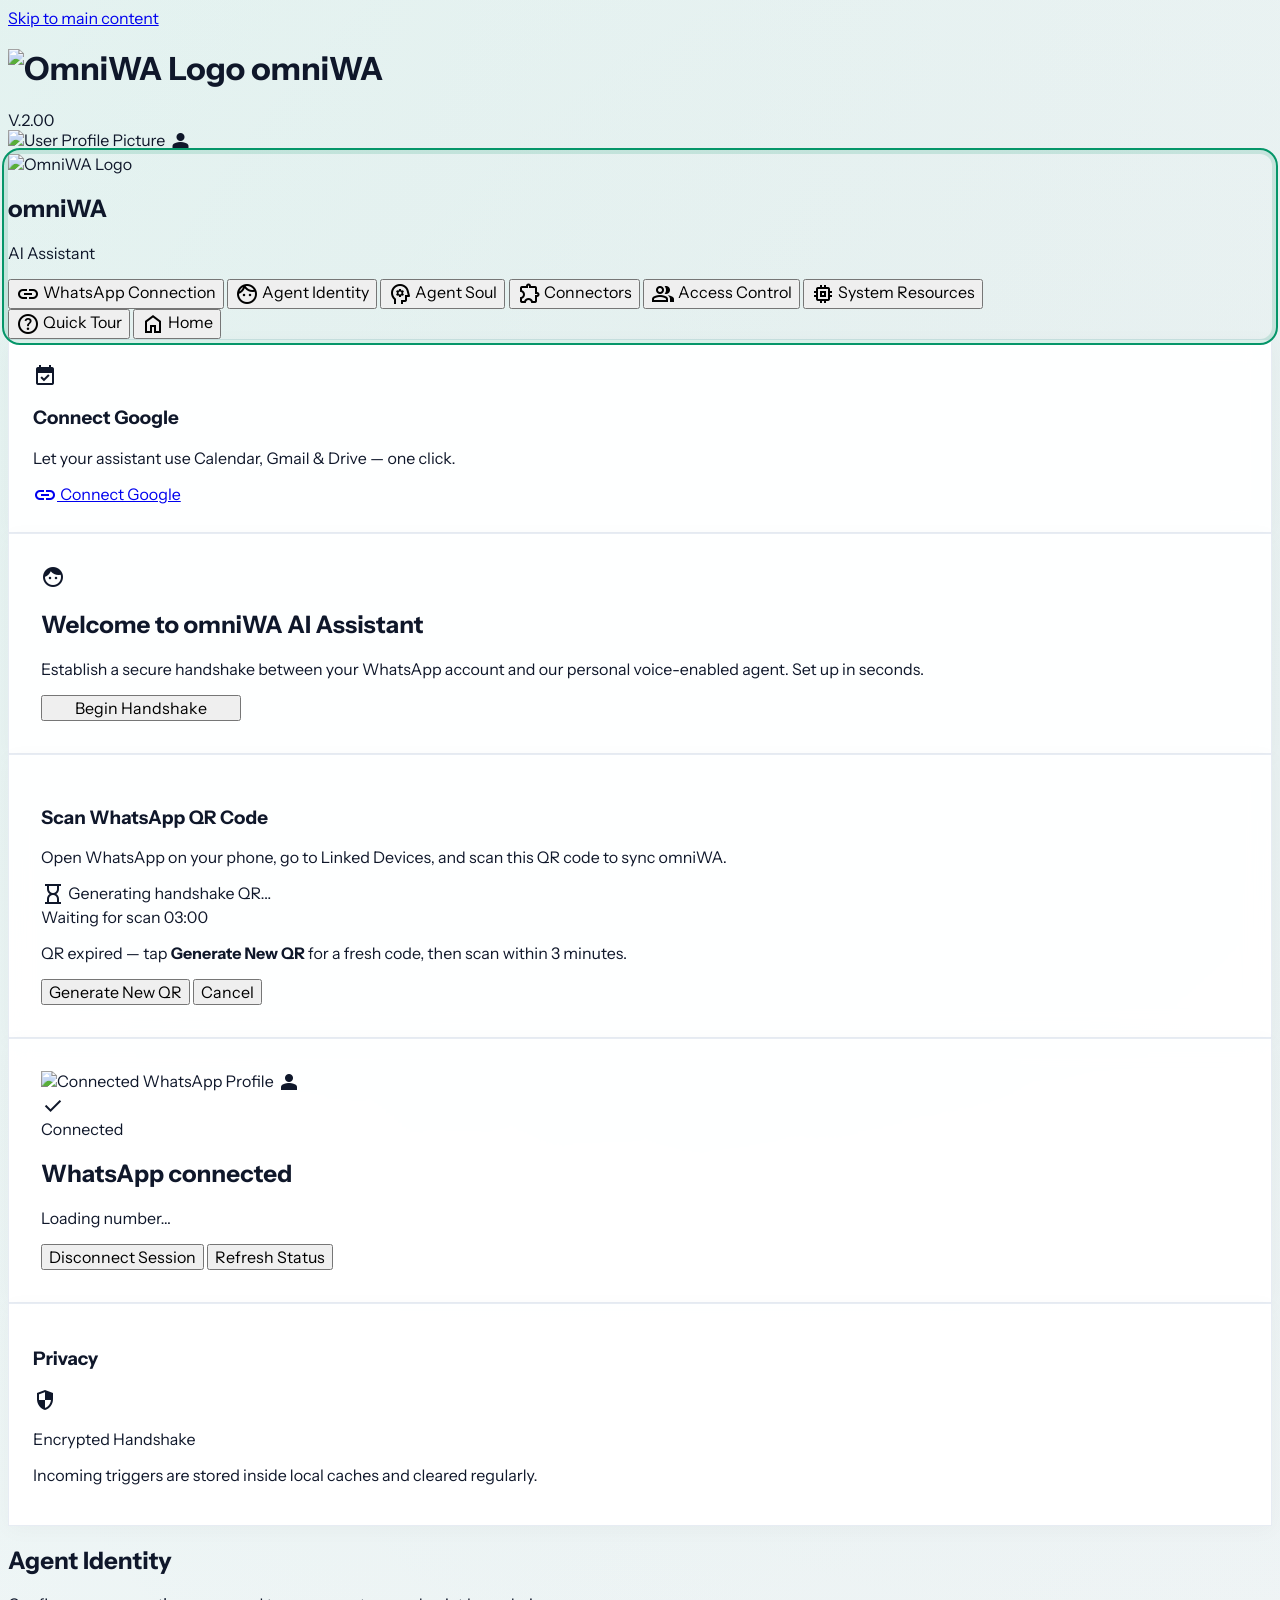
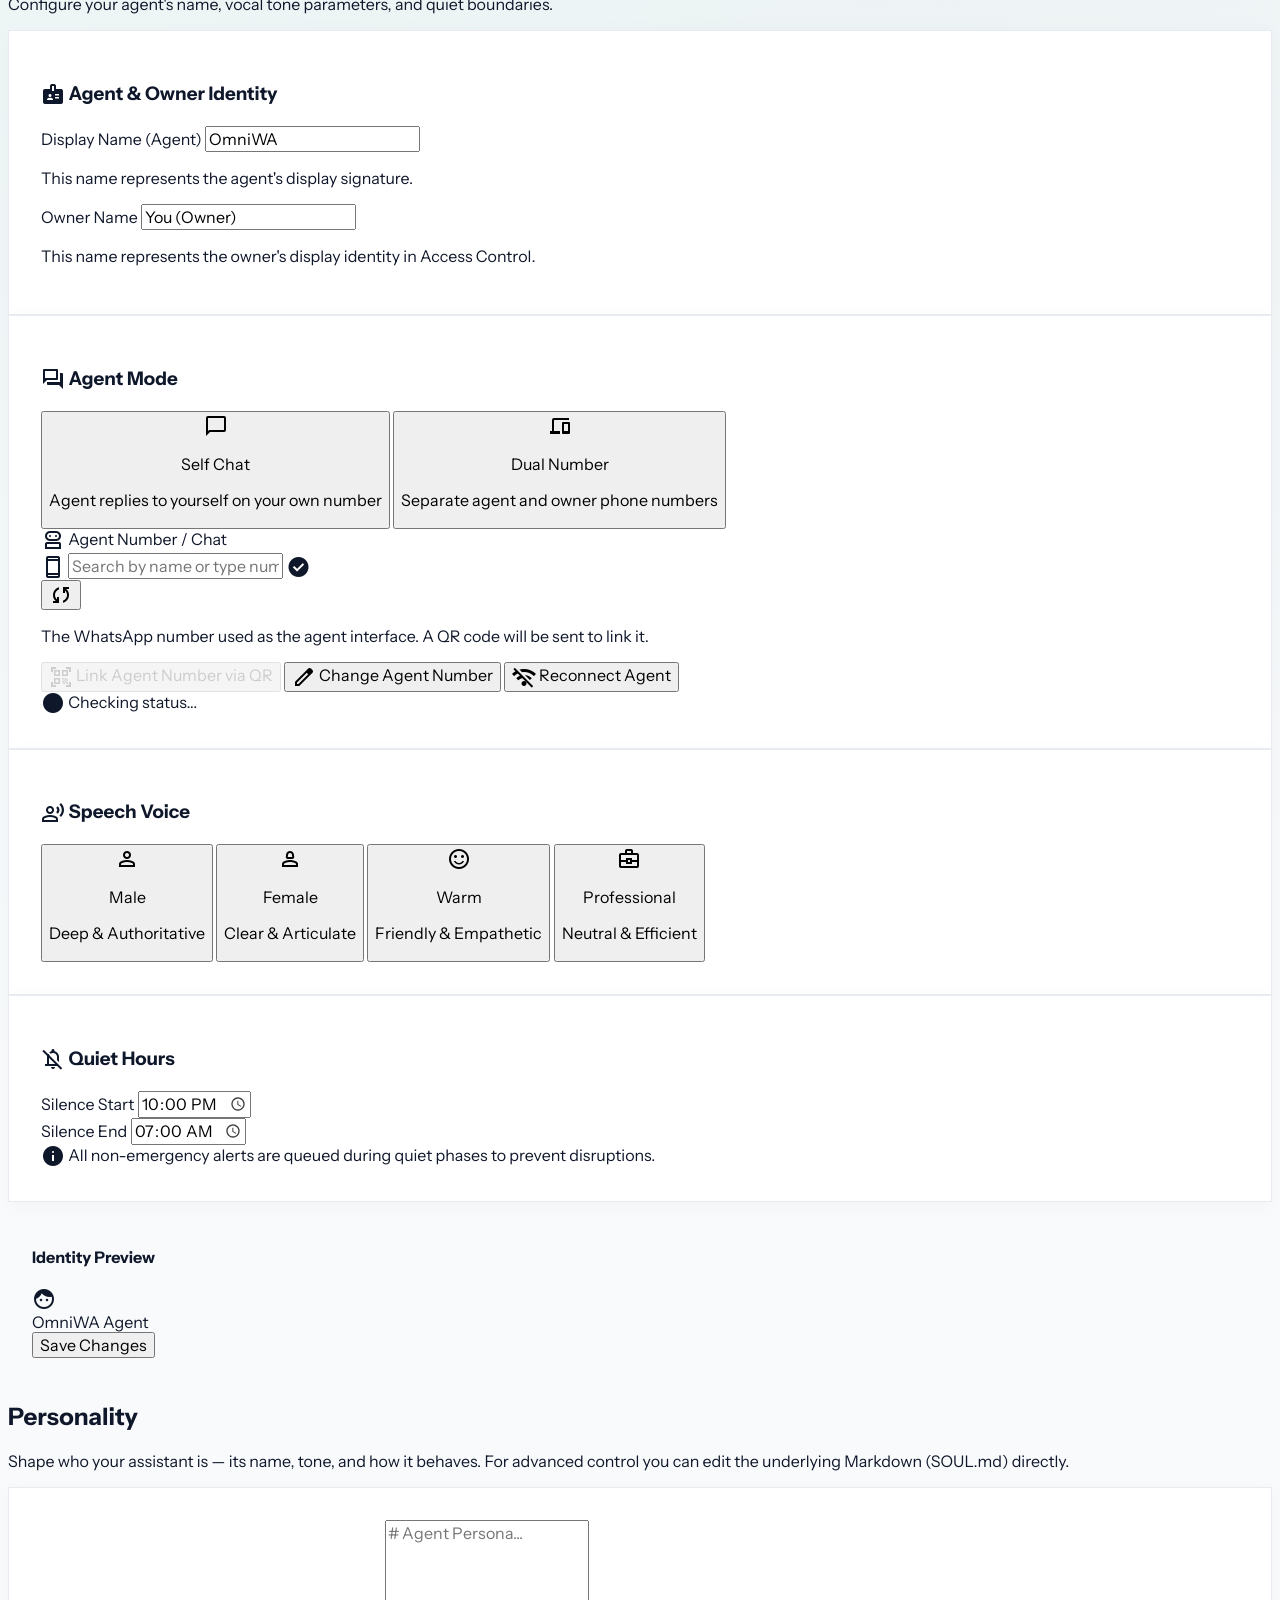
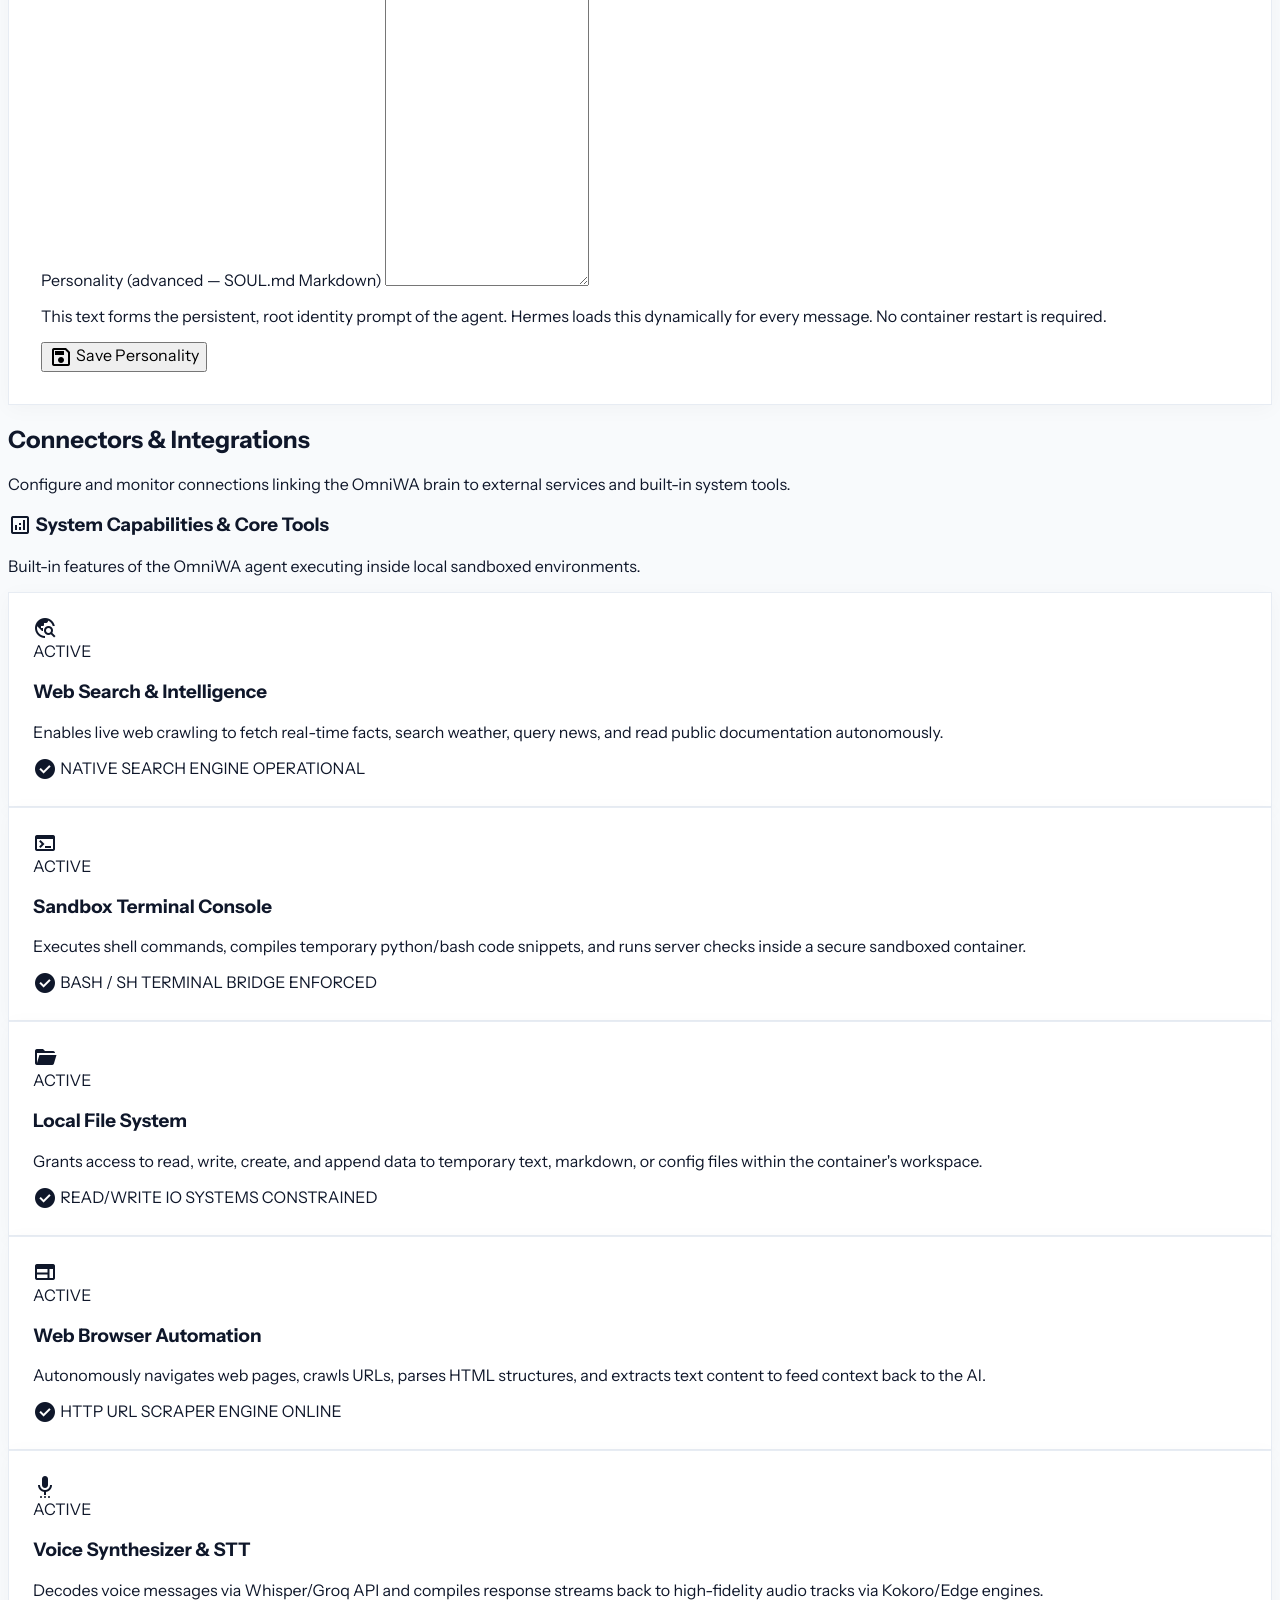
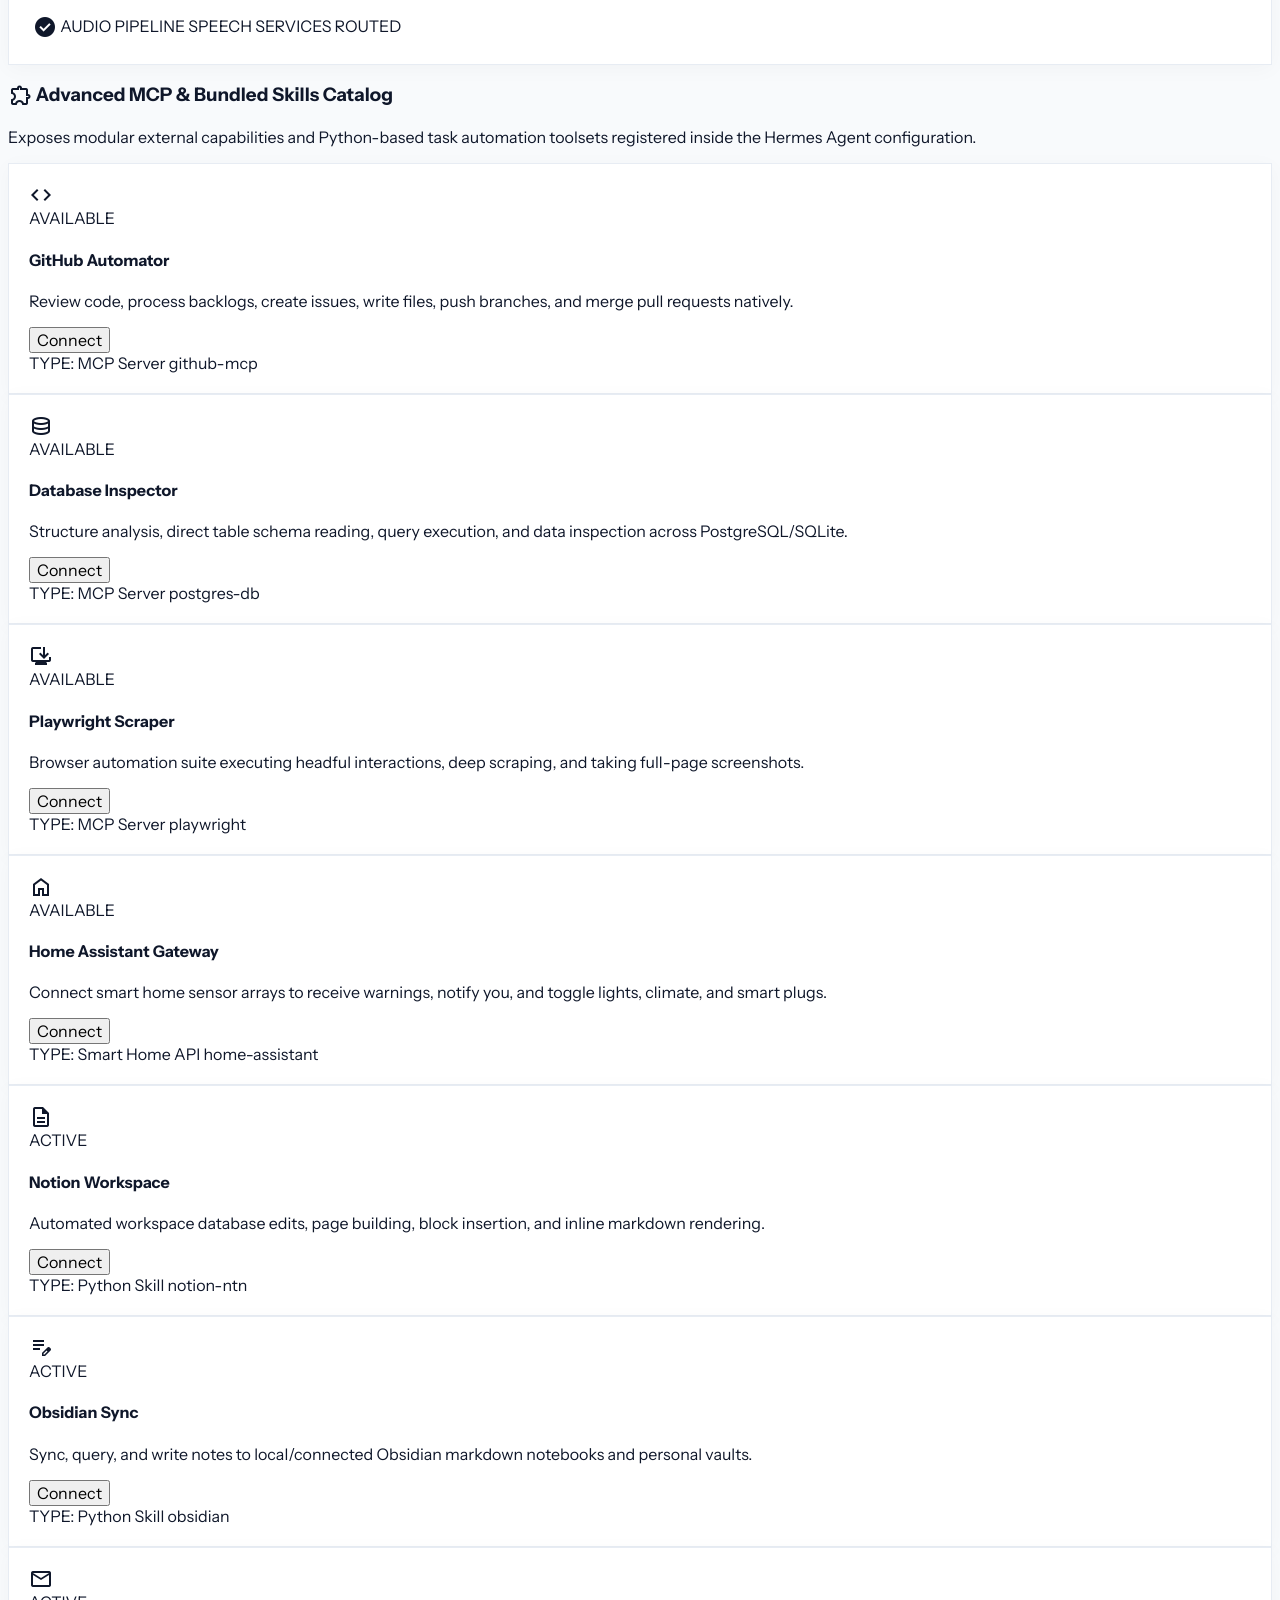
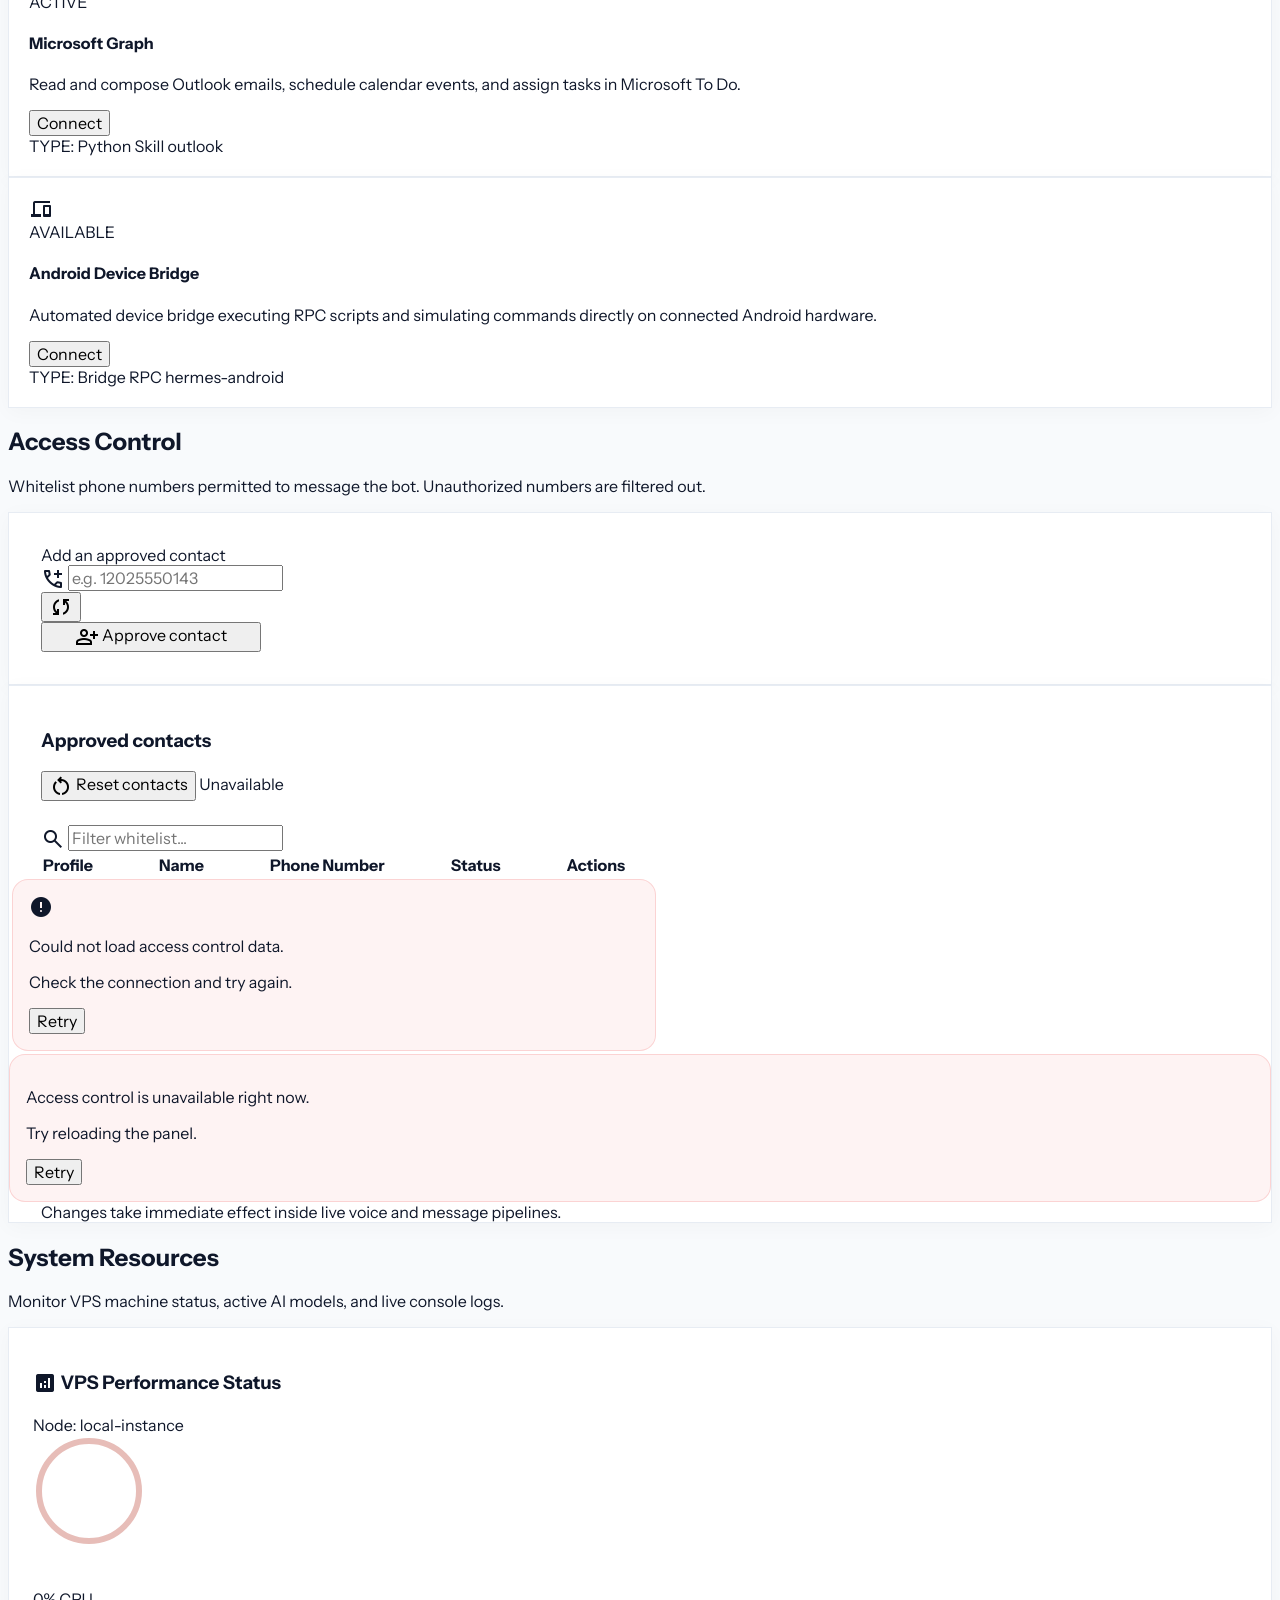
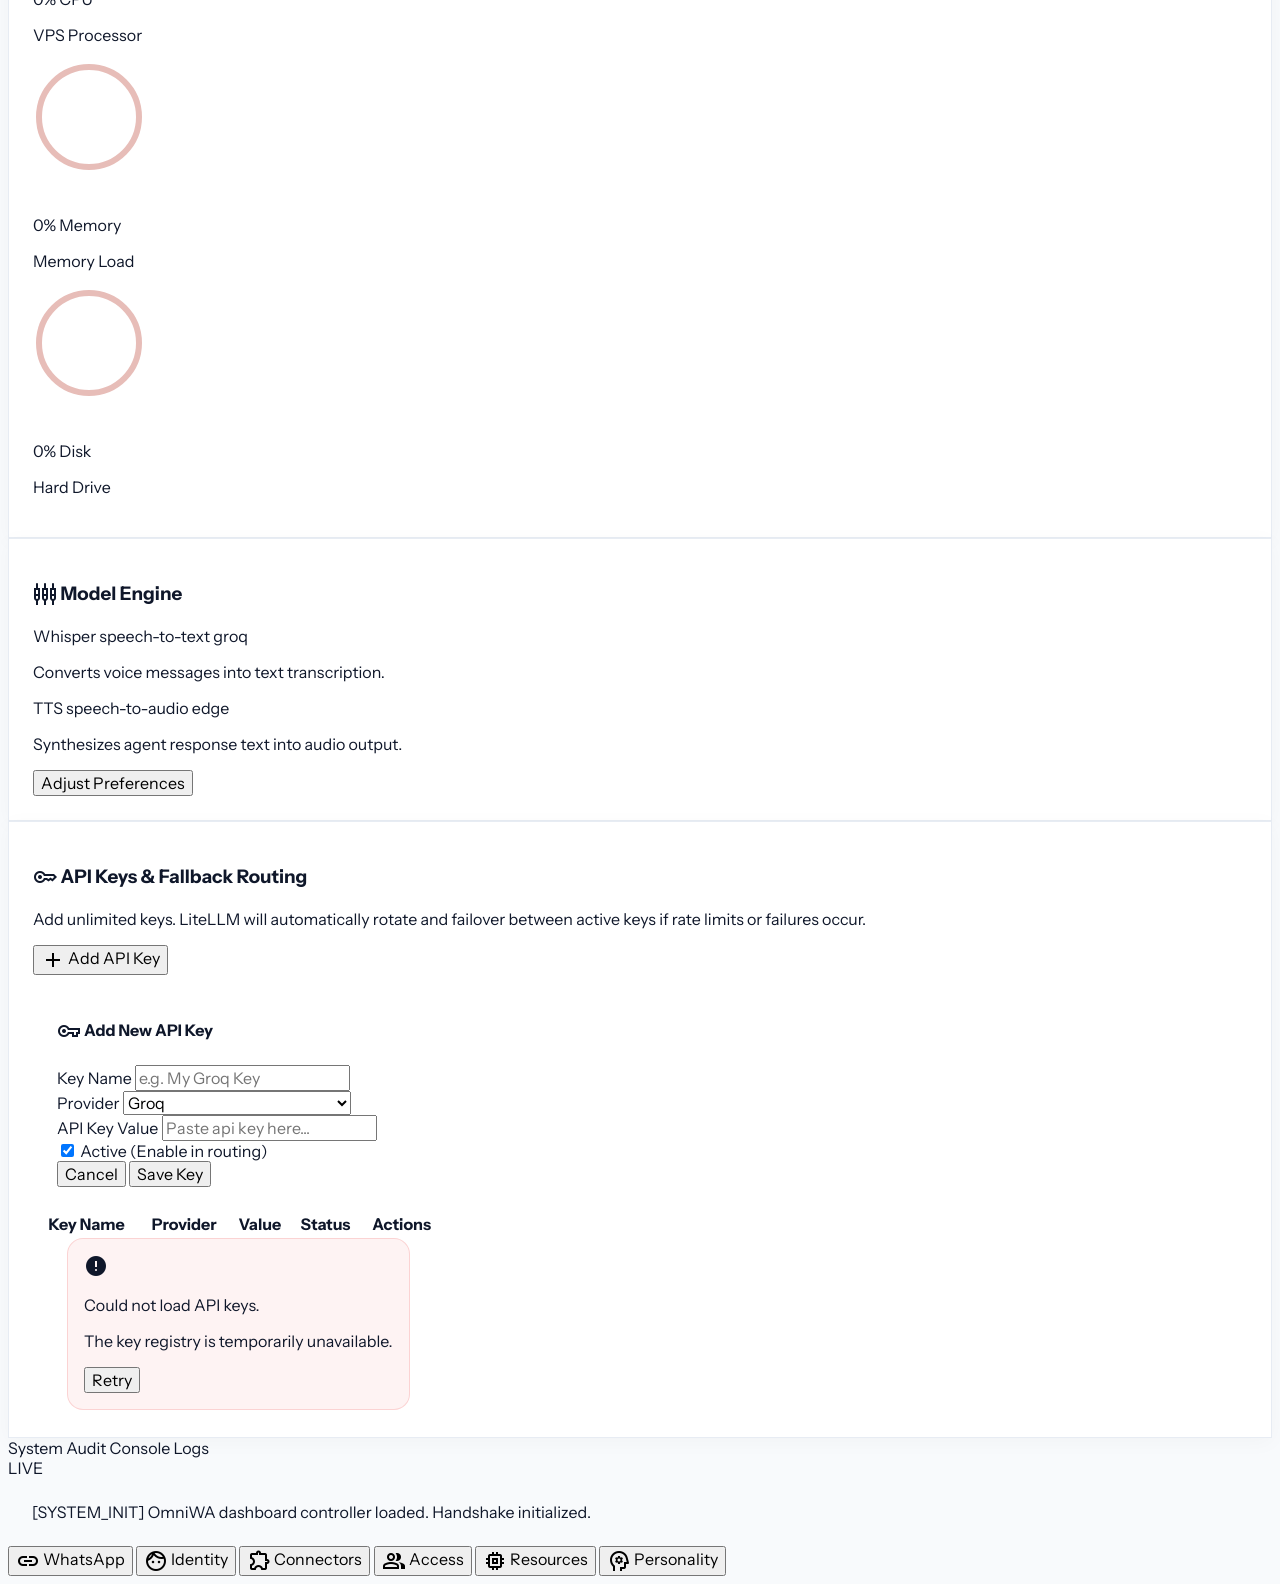
==== backend/app/templates/dashboard.html @ 70ea9aa8 "fix(ui): static-analysis CSS shim for Tailwind spacing utilities Tailwind CDN compiles utilities at " ====
<!DOCTYPE html>
<html class="light" lang="en">
<head>
    <meta charset="utf-8"/>
    <meta content="width=device-width, initial-scale=1.0" name="viewport"/>
    <title>OmniWA | Autonomous 24/7 AI Assistant on WhatsApp</title>
    <link rel="icon" type="image/svg+xml" href="/logo.svg?v=5"/>
    <meta name="description" content="OmniWA is the autonomous AI assistant for WhatsApp featuring voice transcription, image vision, and Google Calendar scheduling."/>
    <!-- Fonts -->
    <link href="https://fonts.googleapis.com/css2?family=Bricolage+Grotesque:opsz,wght@12..96,300;12..96,400;12..96,500;12..96,600;12..96,700&family=Instrument+Sans:wght@400;500;600;700&display=swap" rel="stylesheet"/>
    <!-- Icons -->
    <link href="https://fonts.googleapis.com/css2?family=Material+Symbols+Outlined:wght,FILL@100..700,0..1&display=swap" rel="stylesheet"/>
    <!-- Tailwind CSS -->
    <script src="https://cdn.tailwindcss.com?plugins=forms,container-queries"></script>
    <script id="tailwind-config">
        tailwind.config = {
            darkMode: "class",
            theme: {
                extend: {
                    "colors": {
                        "primary-container": "#ecfdf5",
                        "on-primary-container": "#047857",
                        "surface": "#ffffff",
                        "background": "#f8fafc",
                        "primary": "#059669",
                        "secondary": "#0f172a",
                        "surface-container-low": "#f8fafc",
                        "surface-bright": "#ffffff",
                        "outline-variant": "#e2e8f0",
                        "on-surface": "#0f172a",
                        "on-surface-variant": "#475569",
                        "surface-container-lowest": "#ffffff",
                        "surface-container-highest": "#cbd5e1",
                        "surface-container": "#f1f5f9",
                        "surface-container-high": "#e2e8f0",
                        "outline": "#94a3b8",
                        "error": "#ef4444",
                        "secondary-container": "#f0fdf4",
                        "on-secondary-container": "#166534",
                        "inverse-surface": "#0f172a",
                        "inverse-on-surface": "#f1f5f9"
                    },
                    "borderRadius": {
                        "DEFAULT": "0.25rem",
                        "lg": "0.5rem",
                        "xl": "0.75rem",
                        "full": "9999px"
                    },
                    "spacing": {
                        "unit": "8px",
                        "margin-mobile": "16px",
                        "gutter": "24px",
                        "container-max": "1280px",
                        "margin-desktop": "40px"
                    },
                    "fontFamily": {
                        "h2": ["Bricolage Grotesque", "sans-serif"],
                        "body-lg": ["Instrument Sans", "sans-serif"],
                        "h1-mobile": ["Bricolage Grotesque", "sans-serif"],
                        "label-sm": ["Instrument Sans", "sans-serif"],
                        "body-md": ["Instrument Sans", "sans-serif"],
                        "label-md": ["Instrument Sans", "sans-serif"],
                        "h3": ["Bricolage Grotesque", "sans-serif"],
                        "h1": ["Bricolage Grotesque", "sans-serif"]
                    },
                    "fontSize": {
                        "h2": ["32px", {"lineHeight": "1.2", "fontWeight": "600"}],
                        "body-lg": ["18px", {"lineHeight": "1.6", "fontWeight": "400"}],
                        "h1-mobile": ["32px", {"lineHeight": "1.2", "letterSpacing": "-0.02em", "fontWeight": "700"}],
                        "label-sm": ["12px", {"lineHeight": "1.2", "fontWeight": "600"}],
                        "body-md": ["16px", {"lineHeight": "1.5", "fontWeight": "400"}],
                        "label-md": ["14px", {"lineHeight": "1.4", "letterSpacing": "0.01em", "fontWeight": "500"}],
                        "h3": ["24px", {"lineHeight": "1.3", "fontWeight": "600"}],
                        "h1": ["48px", {"lineHeight": "1.1", "letterSpacing": "-0.02em", "fontWeight": "700"}]
                    },
                    "animation": {
                        "fade-in-up": "fadeInUp 0.6s ease-out forwards",
                        "shimmer": "shimmer 2s infinite linear",
                        "pulse-soft": "pulseSoft 2s infinite ease-in-out"
                    },
                    "keyframes": {
                        "fadeInUp": {
                            "0%": { opacity: "0", transform: "translateY(20px)" },
                            "100%": { opacity: "1", transform: "translateY(0)" }
                        },
                        "shimmer": {
                            "0%": { backgroundPosition: "-200px 0" },
                            "100%": { backgroundPosition: "200px 0" }
                        },
                        "pulseSoft": {
                            "0%, 100%": { transform: "scale(1)", boxShadow: "0 0 0 0 rgba(5, 150, 105, 0)" },
                            "50%": { transform: "scale(1.02)", boxShadow: "0 0 20px 0 rgba(5, 150, 105, 0.2)" }
                        }
                    }
                }
            }
        }
    </script>
    <style>
        :root {
            color-scheme: light;
        }
        html {
            scroll-behavior: smooth;
        }
        body {
            background:
                radial-gradient(circle at top left, rgba(16, 185, 129, 0.08), transparent 28%),
                radial-gradient(circle at 85% 8%, rgba(15, 23, 42, 0.04), transparent 22%),
                #f8fafc;
            font-family: 'Instrument Sans', sans-serif;
            color: #0f172a;
            overflow-x: hidden;
            text-rendering: geometricPrecision;
        }
        .glass-panel {
            background: rgba(255, 255, 255, 0.96);
            backdrop-filter: blur(12px);
            border: 1px solid rgba(226, 232, 240, 0.8);
            box-shadow: 0 4px 20px rgba(15, 23, 42, 0.03);
            transition: all 0.3s cubic-bezier(0.4, 0, 0.2, 1);
        }
        button,
        input,
        select,
        textarea {
            font: inherit;
        }
        button:focus-visible,
        input:focus-visible,
        select:focus-visible,
        textarea:focus-visible,
        a:focus-visible {
            outline: 3px solid rgba(16, 185, 129, 0.35);
            outline-offset: 2px;
        }
        button:disabled {
            cursor: not-allowed;
            opacity: 0.6;
        }
        .state-message {
            border: 1px solid rgba(148, 163, 184, 0.2);
            background: rgba(255, 255, 255, 0.95);
            border-radius: 16px;
            padding: 1rem;
        }
        .state-message[data-tone="danger"] {
            border-color: rgba(239, 68, 68, 0.18);
            background: rgba(254, 242, 242, 0.92);
        }
        .state-message[data-tone="accent"] {
            border-color: rgba(16, 185, 129, 0.2);
            background: rgba(236, 253, 245, 0.9);
        }
        .material-symbols-outlined {
            font-variation-settings: 'FILL' 0, 'wght' 400, 'GRAD' 0, 'opsz' 24;
            vertical-align: middle;
        }
        .voice-card-active, .mode-card-active {
            border-color: #059669;
            background-color: #ecfdf5;
        }
        input[type="time"]::-webkit-calendar-picker-indicator {
            filter: grayscale(1) contrast(0.5);
            cursor: pointer;
        }
        .shimmer-bg {
            background: linear-gradient(90deg, rgba(255,255,255,0.1) 25%, rgba(255,255,255,0.2) 50%, rgba(255,255,255,0.1) 75%);
            background-size: 400px 100%;
            animation: shimmer 2s infinite linear;
        }
        .gauge-ring {
            transition: stroke-dashoffset 0.8s ease-out;
        }
        /* Spotlight helper styles */
        .spotlight-active {
            position: relative;
            z-index: 9999 !important;
            /* Clean glowing ring - NO box-shadow overlay so content stays readable */
            outline: 2.5px solid #059669 !important;
            outline-offset: 4px;
            box-shadow: 0 0 0 5px rgba(5, 150, 105, 0.15) !important;
            border-radius: 12px;
        }
        .stagger-1 { animation-delay: 0.05s; }
        .stagger-2 { animation-delay: 0.1s; }
        .stagger-3 { animation-delay: 0.15s; }
        .stagger-4 { animation-delay: 0.2s; }
        .stagger-5 { animation-delay: 0.25s; }

        /* Autocomplete suggestions dropdown styles */
        #contact-suggestions {
            position: absolute;
            top: 102%;
            left: 0;
            right: 0;
            z-index: 1000;
            max-height: 260px;
            overflow-y: auto;
            background: rgba(255, 255, 255, 0.98);
            backdrop-filter: blur(16px);
            border-radius: 12px;
            box-shadow: 0 10px 25px -5px rgba(0, 0, 0, 0.1), 0 8px 10px -6px rgba(0, 0, 0, 0.05);
            padding: 6px;
        }
        /* Agent phone suggestion box — same style, different ID */
        #agent-phone-suggestions {
            position: absolute;
            top: 102%;
            left: 0;
            right: 0;
            z-index: 1100;
            max-height: 260px;
            overflow-y: auto;
            background: rgba(255, 255, 255, 0.98);
            backdrop-filter: blur(16px);
            border-radius: 12px;
            box-shadow: 0 10px 25px -5px rgba(0, 0, 0, 0.12), 0 8px 10px -6px rgba(0, 0, 0, 0.06);
            padding: 6px;
        }
        /* QR Modal */
        #agent-qr-modal {
            display: none;
            position: fixed;
            inset: 0;
            z-index: 9000;
            background: rgba(0,0,0,0.55);
            backdrop-filter: blur(6px);
            align-items: center;
            justify-content: center;
        }
        #agent-qr-modal.active { display: flex; }
        #agent-qr-modal .qr-card {
            background: white;
            border-radius: 20px;
            padding: 32px;
            max-width: 440px;
            width: 100%;
            text-align: center;
            box-shadow: 0 10px 25px -5px rgba(0,0,0,0.18);
            animation: scaleIn 0.25s cubic-bezier(0.165, 0.84, 0.44, 1);
        }
        @keyframes scaleIn {
            from { transform: scale(0.85); opacity: 0; }
            to   { transform: scale(1); opacity: 1; }
        }
        .suggestion-item {
            padding: 10px 14px;
            cursor: pointer;
            display: flex;
            align-items: center;
            gap: 12px;
            border-radius: 8px;
            transition: all 0.2s cubic-bezier(0.4, 0, 0.2, 1);
        }
        .suggestion-item:hover {
            background-color: #e7fceb;
            transform: translateX(4px);
        }
        
        /* Custom Toast Notification styling */
        #toast-container {
            position: fixed;
            top: 1.5rem;
            right: 1.5rem;
            z-index: 99999;
            display: flex;
            flex-direction: column;
            gap: 0.75rem;
            pointer-events: none;
        }
        .toast-notification {
            pointer-events: auto;
            min-width: 320px;
            max-width: 450px;
            background: rgba(255, 255, 255, 0.95);
            backdrop-filter: blur(12px);
            border: 1.5px solid rgba(5, 150, 105, 0.3);
            box-shadow: 0 10px 25px -5px rgba(0, 0, 0, 0.08), 0 8px 10px -6px rgba(0, 0, 0, 0.05);
            border-radius: 1rem;
            padding: 1rem;
            display: flex;
            align-items: flex-start;
            gap: 0.75rem;
            transform: translateX(120%);
            opacity: 0;
            transition: all 0.4s cubic-bezier(0.16, 1, 0.3, 1);
        }
        .toast-notification.show {
            transform: translateX(0);
            opacity: 1;
        }
        .toast-notification.success {
            border-left: 3px solid rgba(5, 150, 105, 0.45);
        }
        .toast-notification.error {
            border-left: 3px solid rgba(185, 26, 26, 0.45);
        }
        @media (max-width: 767px) {
            #toast-container {
                left: 1rem;
                right: 1rem;
                top: auto;
                bottom: 5rem;
            }
            .toast-notification {
                min-width: 0;
                max-width: none;
                width: 100%;
            }
            #tutorial-card {
                width: calc(100vw - 1.5rem);
                max-width: none;
            }
        }
        @media (prefers-reduced-motion: reduce) {
            * {
                scroll-behavior: auto !important;
                animation-duration: 0.01ms !important;
                animation-iteration-count: 1 !important;
                transition-duration: 0.01ms !important;
            }
        }
        /* Custom scrollbar for scrollable nav */
        .scrollbar-thin::-webkit-scrollbar {
            width: 4px;
        }
        .scrollbar-thin::-webkit-scrollbar-track {
            background: transparent;
        }
        .scrollbar-thin::-webkit-scrollbar-thumb {
            background: rgba(15, 23, 42, 0.08);
            border-radius: 9999px;
        }
        .scrollbar-thin::-webkit-scrollbar-thumb:hover {
            background: rgba(15, 23, 42, 0.16);
        }
    </style>
    <!-- Static-analysis shim: Tailwind CDN compiles at runtime, so static
         tools (impeccable detector) can't see utility padding. Declare the
        spacing utilities actually used by glass-panels/cards here. -->
    <style>
        .p-5 { padding: 1.25rem; }
        .p-6 { padding: 1.5rem; }
        .p-8 { padding: 2rem; }
        .px-8 { padding-left: 2rem; padding-right: 2rem; }
        .py-6 { padding-top: 1.5rem; padding-bottom: 1.5rem; }
    </style>
</head>
<body class="min-h-screen text-on-surface">
<a href="#main-content" class="sr-only focus:not-sr-only focus:absolute focus:z-[10000] focus:top-4 focus:left-4 focus:px-4 focus:py-2 focus:rounded-full focus:bg-white focus:text-on-surface focus:shadow-lg">Skip to main content</a>

<!-- Onboarding Walkthrough Tutorial Overlay -->
<!-- Single semi-transparent overlay - no blur so the spotlighted element stays readable -->
<div id="tutorial-overlay" class="fixed inset-0 z-[9990] hidden" style="background: rgba(0,0,0,0.45); transition: opacity 0.3s;"></div>

<!-- Tutorial card: absolute positioned with a dynamic pointer arrow pointing to the highlighted target -->
<div id="tutorial-card" class="absolute bg-white rounded-2xl shadow-2xl z-[9999] hidden w-full max-w-md transition-all duration-300 border border-emerald-500/20">
    <!-- Emerald gradient top accent bar -->
    <div class="h-1.5 w-full rounded-t-2xl bg-gradient-to-r from-emerald-500 to-teal-600"></div>
    <!-- Pointer Arrow -->
    <div id="tutorial-arrow" class="absolute w-4 h-4 bg-white rotate-45 border-t border-l border-emerald-500/20" style="display: none;"></div>
    <div class="p-5 relative z-10">
        <!-- Header row: step counter + title + close -->
        <div class="flex justify-between items-center mb-1">
            <span class="text-[10px] font-bold uppercase tracking-widest text-on-surface-variant/50" id="tutorial-step-counter">Step 1 of 10</span>
            <button onclick="skipTutorial()" class="p-1 rounded-lg hover:bg-emerald-50 transition-colors group" title="Skip tour">
                <span class="material-symbols-outlined text-base text-on-surface-variant/40 group-hover:text-primary">close</span>
            </button>
        </div>
        <h4 class="font-bold text-base mb-2 text-primary" id="tutorial-title">Step Title</h4>
        <div class="flex items-start gap-3 mb-4">
            <p class="font-body-md text-on-surface-variant text-sm leading-relaxed" id="tutorial-text">Explanation copy goes here.</p>
        </div>
        <!-- Progress dots + nav buttons -->
        <div class="flex justify-between items-center">
            <div class="flex gap-1.5" id="tutorial-dots"></div>
            <div class="flex gap-2">
                <button id="tutorial-prev-btn" onclick="prevTutorialStep()" class="px-3 py-1.5 border border-outline text-on-surface hover:bg-surface-container rounded-lg font-semibold text-xs transition-all">Back</button>
                <button id="tutorial-next-btn" onclick="nextTutorialStep()" class="px-4 py-1.5 text-white bg-primary rounded-lg font-semibold text-xs transition-all hover:brightness-110 active:scale-95">Next</button>
            </div>
        </div>
    </div>
</div>

<!-- Header for Mobile / Top Navigation -->
<header class="w-full h-16 fixed top-0 z-40 bg-surface/80 backdrop-blur-md border-b border-outline-variant/30 flex justify-between items-center px-margin-mobile md:px-margin-desktop md:pl-72">
    <div class="flex items-center gap-4">
        <!-- Logo / Name -->
        <h1 class="font-h3 text-h3 font-bold text-primary tracking-tight flex items-center gap-2.5 cursor-pointer" onclick="window.location.reload()" role="button" tabindex="0" aria-label="omniWA home — reload dashboard">
            <img src="/logo.svg?v=5" alt="OmniWA Logo" class="w-8 h-8 object-contain" />
            <span>omniWA</span>
        </h1>
        <div class="h-6 w-[1px] bg-outline-variant/30 hidden md:block"></div>
        <span class="hidden md:inline font-label-sm text-secondary bg-secondary/5 border border-secondary/25 px-2 py-0.5 rounded-full text-[11px] font-bold">V.2.00</span>
    </div>
    <div class="flex items-center gap-4">
        <div class="w-8 h-8 rounded-full border border-outline-variant overflow-hidden bg-surface-container-high flex items-center justify-center">
            <img id="header-profile-pic" alt="User Profile Picture" class="w-full h-full object-cover hidden" src=""/>
            <span id="header-profile-pic-placeholder" class="material-symbols-outlined text-secondary text-lg" style="font-variation-settings: 'FILL' 1;">person</span>
        </div>
    </div>
</header>

<!-- Desktop Sidebar Navigation -->
<aside id="tutorial-step-sidebar" class="hidden md:flex h-screen w-64 fixed left-0 top-0 bg-white/95 backdrop-blur-xl border-r border-outline-variant/30 shadow-lg shadow-black/5 flex-col p-4 space-y-4 z-40">
    <div class="flex items-center gap-3 px-2 py-4 mb-4">
        <div class="w-10 h-10 rounded-xl bg-primary/10 border border-primary/20 flex items-center justify-center p-1.5 shadow-sm">
            <img src="/logo.svg?v=5" alt="OmniWA Logo" class="w-full h-full object-contain drop-shadow-sm" />
        </div>
        <div>
            <h2 class="font-h2 text-label-md font-bold text-primary leading-tight">omniWA</h2>
            <p class="text-[10px] text-on-surface-variant font-bold uppercase tracking-wider">AI Assistant</p>
        </div>
    </div>
    <nav class="flex-grow space-y-1 overflow-y-auto pr-1 scrollbar-thin" role="tablist" aria-label="Dashboard sections">
        <button id="side-btn-whatsapp" onclick="showTab('whatsapp')" class="flex items-center gap-3 w-full px-4 py-3 text-secondary hover:bg-surface-container-high/50 hover:text-primary transition-all duration-300 rounded-lg text-left font-label-md text-label-md select-none outline-none">
            <span class="material-symbols-outlined">link</span>
            <span>WhatsApp Connection</span>
        </button>
        <button id="side-btn-identity" onclick="showTab('identity')" class="flex items-center gap-3 w-full px-4 py-3 text-secondary hover:bg-surface-container-high/50 hover:text-primary transition-all duration-300 rounded-lg text-left font-label-md text-label-md select-none outline-none">
            <span class="material-symbols-outlined">face</span>
            <span>Agent Identity</span>
        </button>
        <button id="side-btn-soul" onclick="showTab('soul')" class="flex items-center gap-3 w-full px-4 py-3 text-secondary hover:bg-surface-container-high/50 hover:text-primary transition-all duration-300 rounded-lg text-left font-label-md text-label-md select-none outline-none">
            <span class="material-symbols-outlined">psychology</span>
            <span>Agent Soul</span>
        </button>
        <button id="side-btn-connectors" onclick="showTab('connectors')" class="flex items-center gap-3 w-full px-4 py-3 text-secondary hover:bg-surface-container-high/50 hover:text-primary transition-all duration-300 rounded-lg text-left font-label-md text-label-md select-none outline-none">
            <span class="material-symbols-outlined">extension</span>
            <span>Connectors</span>
        </button>
        <button id="side-btn-acl" onclick="showTab('acl')" class="flex items-center gap-3 w-full px-4 py-3 text-secondary hover:bg-surface-container-high/50 hover:text-primary transition-all duration-300 rounded-lg text-left font-label-md text-label-md select-none outline-none">
            <span class="material-symbols-outlined">group</span>
            <span>Access Control</span>
        </button>
        <button id="side-btn-resources" onclick="showTab('resources')" class="flex items-center gap-3 w-full px-4 py-3 text-secondary hover:bg-surface-container-high/50 hover:text-primary transition-all duration-300 rounded-lg text-left font-label-md text-label-md select-none outline-none">
            <span class="material-symbols-outlined">memory</span>
            <span>System Resources</span>
        </button>
    </nav>
    <div class="border-t border-outline-variant/30 pt-4 space-y-1">
        <button onclick="startTutorial()" class="flex items-center gap-3 w-full px-4 py-3 text-secondary hover:bg-surface-container-high/50 hover:text-primary transition-all duration-300 rounded-lg text-left font-label-md text-label-md select-none outline-none">
            <span class="material-symbols-outlined">help</span>
            <span>Quick Tour</span>
        </button>
        <button onclick="window.location.href='/dashboard'" class="flex items-center gap-3 w-full px-4 py-3 text-secondary hover:bg-surface-container-high/50 hover:text-primary transition-all duration-300 rounded-lg text-left font-label-md text-label-md select-none outline-none">
            <span class="material-symbols-outlined">home</span>
            <span>Home</span>
        </button>
    </div>
</aside>

<!-- Main Canvas -->
<main id="main-content" class="md:pl-64 pt-16 pb-20 md:pb-0 min-h-screen flex flex-col" tabindex="-1">
    <div class="max-w-container-max w-full mx-auto px-margin-mobile md:px-margin-desktop py-gutter flex-grow space-y-gutter">

        <!-- ==================== CONNECT GOOGLE CARD (one-click OAuth) ==================== -->
        <div id="google-connection-card" class="glass-panel p-6 rounded-xl animate-fade-in-up">
            <div class="flex items-center justify-between gap-4 flex-wrap">
                <div class="flex items-center gap-4">
                    <div class="w-12 h-12 bg-primary/10 rounded-full flex items-center justify-center text-primary">
                        <span class="material-symbols-outlined text-2xl" style="font-variation-settings: 'FILL' 1;">event_available</span>
                    </div>
                    <div>
                        <h3 class="font-bold text-on-surface">Connect Google</h3>
                        <p class="text-sm text-on-surface-variant">Let your assistant use Calendar, Gmail &amp; Drive — one click.</p>
                    </div>
                </div>
                <div class="flex items-center gap-3">
                    <span id="google-status-chip" class="hidden text-xs font-bold px-2.5 py-1 rounded"></span>
                    <a href="/oauth/authorize"
                       id="btn-connect-google"
                       class="flex items-center gap-2 px-5 py-2.5 bg-primary text-white rounded-lg font-bold text-sm shadow hover:brightness-110 active:scale-95 transition-all select-none outline-none">
                        <span class="material-symbols-outlined text-base">link</span>
                        Connect Google
                    </a>
                </div>
            </div>
        </div>

        <!-- ==================== TAB: WHATSAPP CONNECTION ==================== -->
        <div id="tab-whatsapp" class="tab-content hidden space-y-gutter animate-fade-in-up">
            
            <!-- Welcome Splash Slide (If Not Connected) -->
            <div id="wa-unconnected-panel" class="space-y-gutter">
                <div class="glass-panel p-8 md:p-12 text-center rounded-xl space-y-6 max-w-2xl mx-auto mt-8">
                    <div class="w-16 h-16 bg-primary/10 rounded-full flex items-center justify-center text-primary mx-auto">
                        <span class="material-symbols-outlined text-4xl" style="font-variation-settings: 'FILL' 1;">face</span>
                    </div>
                    <div class="space-y-2">
                        <h2 class="font-h2 text-h2 text-on-surface">Welcome to omniWA AI Assistant</h2>
                        <p class="font-body-lg text-on-surface-variant leading-relaxed max-w-lg mx-auto">
                            Establish a secure handshake between your WhatsApp account and our personal voice-enabled agent. Set up in seconds.
                        </p>
                    </div>
                    <!-- Slide Transition Trigger -->
                    <button onclick="transitionToQRSlide()" class="px-8 py-3.5 bg-primary text-white rounded-lg font-bold text-label-md shadow-md shadow-primary/20 hover:brightness-110 active:scale-95 transition-all">
                        Begin Handshake
                    </button>
                </div>
            </div>

            <!-- Live QR Loading Slide (Initially Hidden) -->
            <div id="wa-qr-slide" class="hidden space-y-gutter max-w-2xl mx-auto mt-8">
                <div class="glass-panel p-8 rounded-xl text-center flex flex-col items-center gap-6 relative">
                    <h3 class="font-h3 text-h3 text-on-surface">Scan WhatsApp QR Code</h3>
                    <p class="font-body-md text-on-surface-variant max-w-sm">Open WhatsApp on your phone, go to Linked Devices, and scan this QR code to sync omniWA.</p>
                    
                    <!-- Scanner Frame -->
                    <div class="relative p-4 bg-white border border-outline-variant/30 rounded-xl shadow-inner group w-64 h-64 flex items-center justify-center overflow-hidden">
                        <!-- Loading Scanner Spinner / QR placeholder -->
                        <div id="qr-holder" class="w-full h-full flex flex-col items-center justify-center bg-surface-container-lowest">
                            <span class="material-symbols-outlined text-4xl text-primary animate-spin mb-2">hourglass_empty</span>
                            <span class="text-xs text-on-surface-variant">Generating handshake QR...</span>
                        </div>
                    </div>

                    <!-- Connection progress -->
                    <div class="w-full max-w-xs space-y-2">
                        <div class="flex justify-between text-[11px] font-bold text-on-surface-variant">
                            <span id="wa-timeout-label">Waiting for scan</span>
                            <span id="wa-timeout-timer">03:00</span>
                        </div>
                        <div class="h-1.5 w-full bg-surface-container rounded-full overflow-hidden">
                            <div id="wa-timeout-progress" class="h-full bg-secondary w-full transition-all duration-1000"></div>
                        </div>
                        <p id="wa-qr-expired-hint" class="hidden text-[11px] text-error font-semibold text-center pt-1">
                            QR expired — tap <strong>Generate New QR</strong> for a fresh code, then scan within 3 minutes.
                        </p>
                    </div>

                    <div class="flex gap-4">
                        <button onclick="reconnectWhatsapp()" class="px-6 py-2.5 border border-secondary text-secondary rounded-lg font-bold text-xs hover:bg-secondary/5 transition-all">
                            Generate New QR
                        </button>
                        <button onclick="goBackToSplash()" class="px-6 py-2.5 border border-outline text-on-surface-variant rounded-lg font-bold text-xs hover:bg-surface-container-low transition-all">
                            Cancel
                        </button>
                    </div>
                </div>
            </div>

            <!-- Connected Profile Layout (Rendered if Node Active) -->
            <div id="wa-connected-panel" class="hidden grid grid-cols-1 lg:grid-cols-12 gap-gutter">
                <!-- Status Card (Left 8 Columns) -->
                <section class="lg:col-span-8 glass-panel rounded-xl p-8 flex flex-col md:flex-row items-center gap-10">
                    <div class="relative">
                        <div class="w-40 h-40 rounded-full border-4 border-white shadow-xl overflow-hidden bg-surface-container flex items-center justify-center">
                            <img id="whatsapp-profile-pic" alt="Connected WhatsApp Profile" class="w-full h-full object-cover hidden" src=""/>
                            <span id="whatsapp-profile-pic-placeholder" class="material-symbols-outlined text-primary text-6xl" style="font-variation-settings: 'FILL' 1;">person</span>
                        </div>
                        <div class="absolute bottom-1 right-1 bg-green-500 w-8 h-8 rounded-full border-4 border-white flex items-center justify-center shadow-lg">
                            <span class="material-symbols-outlined text-white text-[16px] font-bold">check</span>
                        </div>
                    </div>
                    <div class="flex-grow text-center md:text-left space-y-4">
                        <div>
                            <span id="whatsapp-status-badge" class="inline-flex items-center gap-1.5 bg-green-50 text-green-700 px-3 py-1 rounded-full text-[11px] font-bold tracking-tight uppercase border border-green-200">
                                <span class="w-2 h-2 rounded-full bg-green-500 animate-pulse"></span>
                                Connected
                            </span>
                            <h2 id="whatsapp-profile-name" class="font-h2 text-h2 mt-4 text-on-surface leading-tight">WhatsApp connected</h2>
                            <p id="whatsapp-profile-phone" class="font-body-md text-on-surface-variant font-medium mt-1">Loading number…</p>
                        </div>
                        <div class="pt-2 flex flex-wrap justify-center md:justify-start gap-3">
                            <button id="tutorial-step-disconnect" onclick="disconnectWhatsapp()" data-tone="danger" class="border border-error/40 text-error hover:bg-error/5 px-6 py-2.5 rounded-lg font-bold text-label-md transition-all select-none outline-none">
                                Disconnect Session
                            </button>
                            <button onclick="loadDashboardData()" class="border border-secondary text-secondary px-6 py-2.5 rounded-lg font-bold text-label-md hover:bg-secondary/5 transition-all">
                                Refresh Status
                            </button>
                        </div>
                    </div>
                </section>

                <!-- Status Complement (Right 4 Columns) -->
                <section class="lg:col-span-4 space-y-gutter">
                    <div class="glass-panel rounded-xl p-6">
                        <h3 class="font-label-md text-secondary uppercase tracking-widest text-[11px] font-bold mb-4">Privacy</h3>
                        <div class="flex items-start gap-4">
                            <div class="p-2 bg-on-secondary-container/10 rounded-lg text-secondary">
                                <span class="material-symbols-outlined" style="font-variation-settings: 'FILL' 1;">security</span>
                            </div>
                            <div>
                                <p class="font-label-md text-on-surface font-bold">Encrypted Handshake</p>
                                <p class="text-[12px] text-on-surface-variant leading-relaxed">Incoming triggers are stored inside local caches and cleared regularly.</p>
                            </div>
                        </div>
                    </div>
                </section>
            </div>
        </div>

        <!-- ==================== TAB: BOT IDENTITY ==================== -->
        <div id="tab-identity" class="tab-content hidden space-y-gutter animate-fade-in-up">
            <div class="mb-6">
                <h2 class="font-h1 text-h2 text-on-surface mb-2">Agent Identity</h2>
                <p class="font-body-md text-on-surface-variant max-w-2xl">
                    Configure your agent's name, vocal tone parameters, and quiet boundaries.
                </p>
            </div>

            <form id="preferences-form" onsubmit="event.preventDefault(); savePreferences();" class="grid grid-cols-1 lg:grid-cols-12 gap-gutter">
                <!-- Primary Form Area (Left 8 Columns) -->
                <div class="lg:col-span-8 space-y-gutter">
                    <!-- Display Identifier Panel -->
                    <section id="tutorial-step-botname" class="glass-panel rounded-xl p-8 space-y-4">
                        <h3 class="font-h3 text-h3 text-on-surface flex items-center gap-2">
                            <span class="material-symbols-outlined text-primary" style="font-variation-settings: 'FILL' 1;">badge</span>
                            Agent & Owner Identity
                        </h3>
                        <div class="space-y-2">
                            <label class="font-label-md text-label-md text-on-surface-variant" for="input-bot-name">Display Name (Agent)</label>
                            <input class="w-full px-4 py-3 rounded-lg border border-outline-variant focus:border-secondary focus:ring-4 focus:ring-secondary/10 outline-none transition-all font-body-md bg-white" id="input-bot-name" placeholder="e.g. OmniWA Agent" type="text" value="OmniWA"/>
                            <p class="text-[12px] text-on-surface-variant/60">This name represents the agent's display signature.</p>
                        </div>
                        <div class="space-y-2">
                            <label class="font-label-md text-label-md text-on-surface-variant" for="input-owner-name">Owner Name</label>
                            <input class="w-full px-4 py-3 rounded-lg border border-outline-variant focus:border-secondary focus:ring-4 focus:ring-secondary/10 outline-none transition-all font-body-md bg-white" id="input-owner-name" placeholder="e.g. You (Owner)" type="text" value="You (Owner)"/>
                            <p class="text-[12px] text-on-surface-variant/60">This name represents the owner's display identity in Access Control.</p>
                        </div>
                    </section>

                    <!-- Relationship Mode Panel -->
                    <section class="glass-panel rounded-xl p-8 space-y-6">
                        <h3 class="font-h3 text-h3 text-on-surface flex items-center gap-2">
                            <span class="material-symbols-outlined text-primary">forum</span>
                            Agent Mode
                        </h3>
                        <div class="grid grid-cols-1 sm:grid-cols-2 gap-4">
                            <!-- Self Chat mode card -->
                            <button type="button" class="mode-card text-left p-4 rounded-lg border border-outline-variant hover:border-primary-container transition-all flex items-center gap-4 group cursor-pointer outline-none select-none" onclick="selectBotMode('self_chat')">
                                <div class="w-12 h-12 rounded-full bg-surface-container-low flex items-center justify-center mode-icon-container">
                                    <span class="material-symbols-outlined text-secondary mode-icon">chat_bubble</span>
                                </div>
                                <div>
                                    <p class="font-label-md text-label-md text-on-surface font-bold">Self Chat</p>
                                    <p class="text-[12px] text-on-surface-variant">Agent replies to yourself on your own number</p>
                                </div>
                            </button>
                            <!-- Dual Number mode card -->
                            <button type="button" class="mode-card text-left p-4 rounded-lg border border-outline-variant hover:border-primary-container transition-all flex items-center gap-4 group cursor-pointer outline-none select-none" onclick="selectBotMode('dual_number')">
                                <div class="w-12 h-12 rounded-full bg-surface-container-low flex items-center justify-center mode-icon-container">
                                    <span class="material-symbols-outlined text-secondary mode-icon">devices</span>
                                </div>
                                <div>
                                    <p class="font-label-md text-label-md text-on-surface font-bold">Dual Number</p>
                                    <p class="text-[12px] text-on-surface-variant">Separate agent and owner phone numbers</p>
                                </div>
                            </button>
                        </div>

                        <!-- Dual Number Inputs (Initially Hidden) -->
                        <div id="dual-number-settings" class="mt-6 space-y-4 hidden animate-fade-in-up border-t border-outline-variant/30 pt-6">
                            <input type="hidden" id="input-owner-phone" />
                            <div class="space-y-2 max-w-md">
                                <label class="font-label-md text-label-md text-on-surface-variant font-bold flex items-center gap-1.5" for="input-bot-phone">
                                    <span class="material-symbols-outlined text-secondary text-sm">robot_2</span>
                                    Agent Number / Chat
                                </label>
                                <div class="flex items-center gap-2">
                                    <div class="relative flex-grow flex items-center">
                                        <span class="absolute left-4 text-on-surface-variant/60 material-symbols-outlined text-[20px]">smartphone</span>
                                        <input class="w-full pl-12 pr-12 py-3 rounded-lg border border-outline-variant focus:border-secondary focus:ring-4 focus:ring-secondary/10 outline-none transition-all font-body-md bg-white disabled:bg-surface-container/50 disabled:text-on-surface/60" id="input-bot-phone" placeholder="Search by name or type number..." autocomplete="off" type="text"/>
                                        <!-- Green checkmark shown when linked -->
                                        <span id="agent-phone-status-icon" class="absolute right-4 text-green-500 material-symbols-outlined text-[22px] hidden" style="font-variation-settings:'FILL' 1">check_circle</span>
                                        <!-- Agent phone suggestions dropdown -->
                                        <div id="agent-phone-suggestions" class="hidden"></div>
                                    </div>
                                    <button type="button" onclick="triggerContactSync()" class="p-3 border border-outline-variant bg-white text-secondary hover:bg-surface-container hover:text-primary transition-all rounded-lg flex items-center justify-center shrink-0" title="Refresh contacts from WhatsApp">
                                        <span class="material-symbols-outlined text-[20px]">sync</span>
                                    </button>
                                </div>
                                <p class="text-[11px] text-on-surface-variant/60">The WhatsApp number used as the agent interface. A QR code will be sent to link it.</p>
                                <div id="agent-phone-buttons-wrap" class="pt-2 flex items-center gap-3">
                                    <!-- Link button (disabled/white outline initially) -->
                                    <button type="button" id="btn-link-agent-phone" onclick="openAgentQRModal()" class="flex items-center gap-2 px-5 py-2.5 bg-white text-on-surface/40 border border-outline-variant/60 rounded-lg font-bold text-sm select-none outline-none cursor-not-allowed" disabled>
                                        <span class="material-symbols-outlined text-[18px]">qr_code_scanner</span>
                                        <span>Link Agent Number via QR</span>
                                    </button>
                                    <!-- Change button (hidden initially) -->
                                    <button type="button" id="btn-change-agent-phone" onclick="enableAgentPhoneEdit()" class="hidden flex items-center gap-2 px-5 py-2.5 bg-white text-on-surface border border-outline-variant rounded-lg font-bold text-sm shadow hover:bg-surface-container transition-all select-none outline-none">
                                        <span class="material-symbols-outlined text-[18px]">edit</span>
                                        <span>Change Agent Number</span>
                                    </button>
                                    <!-- Reconnect button (shown when agent is disconnected) -->
                                    <button type="button" id="btn-reconnect-agent" onclick="openAgentQRModal()" class="hidden flex items-center gap-2 px-5 py-2.5 bg-orange-500 text-white rounded-lg font-bold text-sm shadow hover:bg-orange-600 active:scale-95 transition-all select-none outline-none">
                                        <span class="material-symbols-outlined text-[18px]">wifi_off</span>
                                        <span>Reconnect Agent</span>
                                    </button>
                                </div>
                                <!-- Agent live status banner (shown when bot_phone is configured) -->
                                <div id="agent-status-banner" class="hidden mt-3 rounded-lg px-4 py-2.5 flex items-center gap-2 text-xs font-medium transition-all">
                                    <span id="agent-status-banner-icon" class="material-symbols-outlined text-base flex-shrink-0" style="font-variation-settings:'FILL' 1">circle</span>
                                    <span id="agent-status-banner-text">Checking status...</span>
                                </div>
                            </div>
                        </div>
                    </section>

                    <!-- Vocal Selection Panel -->
                    <section id="tutorial-step-voice" class="glass-panel rounded-xl p-8 space-y-6">
                        <h3 class="font-h3 text-h3 text-on-surface flex items-center gap-2">
                            <span class="material-symbols-outlined text-primary">record_voice_over</span>
                            Speech Voice
                        </h3>
                        <div class="grid grid-cols-1 sm:grid-cols-2 gap-4">
                            <!-- Male voice card -->
                            <button type="button" class="voice-card text-left p-4 rounded-lg border border-outline-variant hover:border-primary-container transition-all flex items-center gap-4 group cursor-pointer outline-none select-none" onclick="selectVoice('Male')">
                                <div class="w-12 h-12 rounded-full bg-surface-container-low flex items-center justify-center voice-icon-container">
                                    <span class="material-symbols-outlined text-secondary voice-icon">person</span>
                                </div>
                                <div>
                                    <p class="font-label-md text-label-md text-on-surface font-bold">Male</p>
                                    <p class="text-[12px] text-on-surface-variant">Deep & Authoritative</p>
                                </div>
                            </button>
                            <!-- Female voice card -->
                            <button type="button" class="voice-card text-left p-4 rounded-lg border border-outline-variant hover:border-primary-container transition-all flex items-center gap-4 group cursor-pointer outline-none select-none" onclick="selectVoice('Female')">
                                <div class="w-12 h-12 rounded-full bg-surface-container-low flex items-center justify-center voice-icon-container">
                                    <span class="material-symbols-outlined text-secondary voice-icon">person_2</span>
                                </div>
                                <div>
                                    <p class="font-label-md text-label-md text-on-surface font-bold">Female</p>
                                    <p class="text-[12px] text-on-surface-variant">Clear & Articulate</p>
                                </div>
                            </button>
                            <!-- Warm voice card -->
                            <button type="button" class="voice-card text-left p-4 rounded-lg border border-outline-variant hover:border-primary-container transition-all flex items-center gap-4 group cursor-pointer outline-none select-none" onclick="selectVoice('Warm')">
                                <div class="w-12 h-12 rounded-full bg-surface-container-low flex items-center justify-center voice-icon-container">
                                    <span class="material-symbols-outlined text-secondary voice-icon">sentiment_satisfied</span>
                                </div>
                                <div>
                                    <p class="font-label-md text-label-md text-on-surface font-bold">Warm</p>
                                    <p class="text-[12px] text-on-surface-variant">Friendly & Empathetic</p>
                                </div>
                            </button>
                            <!-- Professional voice card -->
                            <button type="button" class="voice-card text-left p-4 rounded-lg border border-outline-variant hover:border-primary-container transition-all flex items-center gap-4 group cursor-pointer outline-none select-none" onclick="selectVoice('Professional')">
                                <div class="w-12 h-12 rounded-full bg-surface-container-low flex items-center justify-center voice-icon-container">
                                    <span class="material-symbols-outlined text-secondary voice-icon">business_center</span>
                                </div>
                                <div>
                                    <p class="font-label-md text-label-md text-on-surface font-bold">Professional</p>
                                    <p class="text-[12px] text-on-surface-variant">Neutral & Efficient</p>
                                </div>
                            </button>
                        </div>
                    </section>
                </div>

                <!-- Boundaries / Save Section (Right 4 Columns) -->
                <div class="lg:col-span-4 space-y-gutter">
                    <!-- Silence Scheduler -->
                    <section id="tutorial-step-quiet" class="glass-panel rounded-xl p-8 space-y-6">
                        <h3 class="font-h3 text-h3 text-on-surface flex items-center gap-2">
                            <span class="material-symbols-outlined text-primary">notifications_off</span>
                            Quiet Hours
                        </h3>
                        <div class="space-y-4">
                            <div class="flex flex-col gap-2">
                                <label class="font-label-md text-[13px] font-bold text-on-surface-variant" for="input-quiet-start">Silence Start</label>
                                <input class="w-full px-4 py-2.5 rounded-lg border border-outline-variant focus:border-primary focus:ring-4 focus:ring-primary/10 outline-none transition-all font-body-md bg-white cursor-pointer" id="input-quiet-start" type="time" value="22:00"/>
                            </div>
                            <div class="flex flex-col gap-2">
                                <label class="font-label-md text-[13px] font-bold text-on-surface-variant" for="input-quiet-end">Silence End</label>
                                <input class="w-full px-4 py-2.5 rounded-lg border border-outline-variant focus:border-primary focus:ring-4 focus:ring-primary/10 outline-none transition-all font-body-md bg-white cursor-pointer" id="input-quiet-end" type="time" value="07:00"/>
                            </div>
                            <div class="p-3 bg-surface-container-low rounded border border-outline-variant/30 text-[11px] leading-relaxed text-on-surface-variant flex gap-2">
                                <span class="material-symbols-outlined text-[16px] text-primary" style="font-variation-settings: 'FILL' 1;">info</span>
                                All non-emergency alerts are queued during quiet phases to prevent disruptions.
                            </div>
                        </div>
                    </section>

                    <!-- Save Trigger Card -->
                    <section class="bg-primary p-6 rounded-xl text-white shadow-xl relative overflow-hidden group">
                        <div class="absolute -right-10 -top-10 w-36 h-36 bg-white/10 rounded-full blur-2xl group-hover:bg-white/15 transition-all duration-700"></div>
                        <h4 class="font-h3 text-h3 mb-4 relative z-10 font-bold">Identity Preview</h4>
                        <div class="bg-white/15 backdrop-blur-md rounded-lg p-4 border border-white/20 relative z-10 space-y-3">
                            <div class="flex items-center gap-3">
                                <div class="w-8 h-8 rounded-full bg-white flex items-center justify-center text-primary animate-pulse-soft">
                                    <span class="material-symbols-outlined text-[20px]" style="font-variation-settings: 'FILL' 1;">face</span>
                                </div>
                                <span id="preview-name" class="font-label-md font-bold">OmniWA Agent</span>
                            </div>
                            <div class="h-2 w-3/4 bg-white/25 rounded-full overflow-hidden relative">
                                <div class="absolute inset-0 shimmer-bg"></div>
                            </div>
                        </div>
                        <button type="submit" id="commit-btn" class="mt-6 w-full py-3 bg-white text-primary font-bold rounded-lg hover:bg-surface-container-lowest transition-all active:scale-[0.98] shadow-lg animate-pulse-soft select-none outline-none">
                            Save Changes
                        </button>
                    </section>
                </div>
            </form>
        </div>

        <!-- ==================== TAB: AGENT SOUL ==================== -->
        <div id="tab-soul" class="tab-content hidden space-y-gutter animate-fade-in-up">
            <div class="mb-6">
                <h2 class="font-h1 text-h2 text-on-surface mb-2">Personality</h2>
                <p class="font-body-md text-on-surface-variant max-w-2xl">
                    Shape who your assistant is — its name, tone, and how it behaves. For advanced control you can edit the underlying Markdown (SOUL.md) directly.
                </p>
            </div>

            <div class="glass-panel rounded-xl p-8 space-y-6">
                <div class="space-y-2">
                    <label class="font-label-md text-label-md text-on-surface-variant" for="textarea-soul">Personality (advanced — SOUL.md Markdown)</label>
                    <textarea id="textarea-soul" rows="18" class="w-full p-4 rounded-lg border border-outline-variant focus:border-secondary focus:ring-4 focus:ring-secondary/10 outline-none transition-all font-mono text-sm bg-white" placeholder="# Agent Persona..."></textarea>
                    <p class="text-[12px] text-on-surface-variant/60">
                        This text forms the persistent, root identity prompt of the agent. Hermes loads this dynamically for every message. No container restart is required.
                    </p>
                </div>

                <div class="flex justify-end">
                    <button type="button" onclick="saveAgentSoul()" class="flex items-center gap-2 px-6 py-3 rounded-lg bg-primary text-white font-bold hover:bg-primary/95 transition-all outline-none focus:ring-4 focus:ring-primary/20 shadow-md">
                        <span class="material-symbols-outlined">save</span>
                        Save Personality
                    </button>
                </div>
            </div>
        </div>

        <!-- ==================== TAB: CONNECTORS ==================== -->
        <div id="tab-connectors" class="tab-content hidden space-y-gutter animate-fade-in-up">
            <div class="mb-6">
                <h2 class="font-h1 text-h2 text-on-surface mb-2">Connectors & Integrations</h2>
                <p class="font-body-md text-on-surface-variant max-w-2xl">
                    Configure and monitor connections linking the OmniWA brain to external services and built-in system tools.
                </p>
            </div>

            <!-- Grid Layout for all connectors -->
            <div id="connectors-grid" class="grid grid-cols-1 md:grid-cols-2 lg:grid-cols-3 gap-gutter">
                <!-- Connectors cards will be rendered here dynamically -->
            </div>

            <!-- Built-in Core Capabilities Section -->
            <div class="mt-10 mb-6">
                <h3 class="font-h3 text-xl text-on-surface mb-2 flex items-center gap-2">
                    <span class="material-symbols-outlined text-primary">analytics</span>
                    <span>System Capabilities & Core Tools</span>
                </h3>
                <p class="font-body-md text-on-surface-variant max-w-2xl text-[11px] leading-relaxed">
                    Built-in features of the OmniWA agent executing inside local sandboxed environments.
                </p>
            </div>

            <div class="grid grid-cols-1 md:grid-cols-2 lg:grid-cols-3 gap-gutter">
                <!-- Web Search & Intelligence -->
                <section class="glass-panel rounded-xl p-6 space-y-5 flex flex-col justify-between border border-outline-variant/40">
                    <div class="space-y-4">
                        <div class="flex justify-between items-start">
                            <div class="w-12 h-12 bg-secondary/10 rounded-lg flex items-center justify-center text-secondary border border-secondary/20">
                                <span class="material-symbols-outlined text-2xl" style="font-variation-settings: 'FILL' 1;">travel_explore</span>
                            </div>
                            <span class="bg-green-500/10 border-l-2 border-green-500 px-3 py-1 font-label-sm text-green-600 text-[10px] font-bold">ACTIVE</span>
                        </div>
                        
                        <div class="space-y-1">
                            <h3 class="font-bold text-sm text-on-surface">Web Search & Intelligence</h3>
                            <p class="text-[11px] text-on-surface-variant leading-relaxed">
                                Enables live web crawling to fetch real-time facts, search weather, query news, and read public documentation autonomously.
                            </p>
                        </div>
                    </div>
                    <div class="p-3 bg-surface-container-low rounded-lg border border-outline-variant/30 text-[10px] font-bold font-mono text-on-surface-variant flex items-center gap-1.5">
                        <span class="material-symbols-outlined text-sm text-green-500" style="font-variation-settings: 'FILL' 1;">check_circle</span>
                        <span>NATIVE SEARCH ENGINE OPERATIONAL</span>
                    </div>
                </section>

                <!-- Sandbox Terminal Command Execution -->
                <section class="glass-panel rounded-xl p-6 space-y-5 flex flex-col justify-between border border-outline-variant/40">
                    <div class="space-y-4">
                        <div class="flex justify-between items-start">
                            <div class="w-12 h-12 bg-primary/10 rounded-lg flex items-center justify-center text-primary border border-primary/20">
                                <span class="material-symbols-outlined text-2xl">terminal</span>
                            </div>
                            <span class="bg-green-500/10 border-l-2 border-green-500 px-3 py-1 font-label-sm text-green-600 text-[10px] font-bold">ACTIVE</span>
                        </div>
                        
                        <div class="space-y-1">
                            <h3 class="font-bold text-sm text-on-surface">Sandbox Terminal Console</h3>
                            <p class="text-[11px] text-on-surface-variant leading-relaxed">
                                Executes shell commands, compiles temporary python/bash code snippets, and runs server checks inside a secure sandboxed container.
                            </p>
                        </div>
                    </div>
                    <div class="p-3 bg-surface-container-low rounded-lg border border-outline-variant/30 text-[10px] font-bold font-mono text-on-surface-variant flex items-center gap-1.5">
                        <span class="material-symbols-outlined text-sm text-green-500" style="font-variation-settings: 'FILL' 1;">check_circle</span>
                        <span>BASH / SH TERMINAL BRIDGE ENFORCED</span>
                    </div>
                </section>

                <!-- Sandboxed Local File Operations -->
                <section class="glass-panel rounded-xl p-6 space-y-5 flex flex-col justify-between border border-outline-variant/40">
                    <div class="space-y-4">
                        <div class="flex justify-between items-start">
                            <div class="w-12 h-12 bg-secondary/10 rounded-lg flex items-center justify-center text-secondary border border-secondary/20">
                                <span class="material-symbols-outlined text-2xl" style="font-variation-settings: 'FILL' 1;">folder_open</span>
                            </div>
                            <span class="bg-green-500/10 border-l-2 border-green-500 px-3 py-1 font-label-sm text-green-600 text-[10px] font-bold">ACTIVE</span>
                        </div>
                        
                        <div class="space-y-1">
                            <h3 class="font-bold text-sm text-on-surface">Local File System</h3>
                            <p class="text-[11px] text-on-surface-variant leading-relaxed">
                                Grants access to read, write, create, and append data to temporary text, markdown, or config files within the container's workspace.
                            </p>
                        </div>
                    </div>
                    <div class="p-3 bg-surface-container-low rounded-lg border border-outline-variant/30 text-[10px] font-bold font-mono text-on-surface-variant flex items-center gap-1.5">
                        <span class="material-symbols-outlined text-sm text-green-500" style="font-variation-settings: 'FILL' 1;">check_circle</span>
                        <span>READ/WRITE IO SYSTEMS CONSTRAINED</span>
                    </div>
                </section>

                <!-- Web Browser Automation -->
                <section class="glass-panel rounded-xl p-6 space-y-5 flex flex-col justify-between border border-outline-variant/40">
                    <div class="space-y-4">
                        <div class="flex justify-between items-start">
                            <div class="w-12 h-12 bg-primary/10 rounded-lg flex items-center justify-center text-primary border border-primary/20">
                                <span class="material-symbols-outlined text-2xl">web</span>
                            </div>
                            <span class="bg-green-500/10 border-l-2 border-green-500 px-3 py-1 font-label-sm text-green-600 text-[10px] font-bold">ACTIVE</span>
                        </div>
                        
                        <div class="space-y-1">
                            <h3 class="font-bold text-sm text-on-surface">Web Browser Automation</h3>
                            <p class="text-[11px] text-on-surface-variant leading-relaxed">
                                Autonomously navigates web pages, crawls URLs, parses HTML structures, and extracts text content to feed context back to the AI.
                            </p>
                        </div>
                    </div>
                    <div class="p-3 bg-surface-container-low rounded-lg border border-outline-variant/30 text-[10px] font-bold font-mono text-on-surface-variant flex items-center gap-1.5">
                        <span class="material-symbols-outlined text-sm text-green-500" style="font-variation-settings: 'FILL' 1;">check_circle</span>
                        <span>HTTP URL SCRAPER ENGINE ONLINE</span>
                    </div>
                </section>

                <!-- Voice Transcription & Synthesis -->
                <section class="glass-panel rounded-xl p-6 space-y-5 flex flex-col justify-between border border-outline-variant/40">
                    <div class="space-y-4">
                        <div class="flex justify-between items-start">
                            <div class="w-12 h-12 bg-secondary/10 rounded-lg flex items-center justify-center text-secondary border border-secondary/20">
                                <span class="material-symbols-outlined text-2xl" style="font-variation-settings: 'FILL' 1;">settings_voice</span>
                            </div>
                            <span class="bg-green-500/10 border-l-2 border-green-500 px-3 py-1 font-label-sm text-green-600 text-[10px] font-bold">ACTIVE</span>
                        </div>
                        
                        <div class="space-y-1">
                            <h3 class="font-bold text-sm text-on-surface">Voice Synthesizer & STT</h3>
                            <p class="text-[11px] text-on-surface-variant leading-relaxed">
                                Decodes voice messages via Whisper/Groq API and compiles response streams back to high-fidelity audio tracks via Kokoro/Edge engines.
                            </p>
                        </div>
                    </div>
                    <div class="p-3 bg-surface-container-low rounded-lg border border-outline-variant/30 text-[10px] font-bold font-mono text-on-surface-variant flex items-center gap-1.5">
                        <span class="material-symbols-outlined text-sm text-green-500" style="font-variation-settings: 'FILL' 1;">check_circle</span>
                        <span>AUDIO PIPELINE SPEECH SERVICES ROUTED</span>
                    </div>
                </section>
            </div>

            <!-- Advanced MCP & Bundled Skills Catalog Header -->
            <div class="mt-10 mb-6">
                <h3 class="font-h3 text-xl text-on-surface mb-2 flex items-center gap-2">
                    <span class="material-symbols-outlined text-primary">extension</span>
                    <span>Advanced MCP & Bundled Skills Catalog</span>
                </h3>
                <p class="font-body-md text-on-surface-variant max-w-2xl text-[11px] leading-relaxed">
                    Exposes modular external capabilities and Python-based task automation toolsets registered inside the Hermes Agent configuration.
                </p>
            </div>

            <!-- Advanced Catalog Bento-Style Grid -->
            <div class="grid grid-cols-1 md:grid-cols-2 lg:grid-cols-4 gap-gutter mb-8">
                
                <!-- GitHub Automation (MCP) -->
                <section class="glass-panel rounded-xl p-5 space-y-4 flex flex-col justify-between border border-outline-variant/40">
                    <div class="space-y-3">
                        <div class="flex justify-between items-start">
                            <div class="w-10 h-10 bg-primary/10 rounded-lg flex items-center justify-center text-primary border border-primary/20">
                                <span class="material-symbols-outlined text-xl">code</span>
                            </div>
                            <span id="mcp-badge-github-mcp" class="bg-primary/10 border-l-2 border-primary px-2 py-0.5 font-label-sm text-primary text-[9px] font-bold">AVAILABLE</span>
                        </div>
                        <div class="space-y-1">
                            <h4 class="font-bold text-xs text-on-surface">GitHub Automator</h4>
                            <p class="text-[10px] text-on-surface-variant leading-relaxed">
                                Review code, process backlogs, create issues, write files, push branches, and merge pull requests natively.
                            </p>
                        </div>
                    </div>
                    <div class="border-t border-outline-variant/30 pt-3 flex items-center justify-between mt-auto">
                        <button type="button" onclick="configureConnector('github', 'GitHub')" class="px-2.5 py-1 bg-primary/10 text-primary hover:bg-primary hover:text-white rounded text-[10px] font-bold transition-all select-none outline-none">
                            Connect
                        </button>
                        <div class="text-[9px] font-mono text-on-surface-variant flex flex-col items-end">
                            <span>TYPE: MCP Server</span>
                            <span class="font-bold text-secondary">github-mcp</span>
                        </div>
                    </div>
                </section>

                <!-- PostgreSQL & Databases (MCP) -->
                <section class="glass-panel rounded-xl p-5 space-y-4 flex flex-col justify-between border border-outline-variant/40">
                    <div class="space-y-3">
                        <div class="flex justify-between items-start">
                            <div class="w-10 h-10 bg-secondary/10 rounded-lg flex items-center justify-center text-secondary border border-secondary/20">
                                <span class="material-symbols-outlined text-xl">database</span>
                            </div>
                            <span id="mcp-badge-postgres-db" class="bg-primary/10 border-l-2 border-primary px-2 py-0.5 font-label-sm text-primary text-[9px] font-bold">AVAILABLE</span>
                        </div>
                        <div class="space-y-1">
                            <h4 class="font-bold text-xs text-on-surface">Database Inspector</h4>
                            <p class="text-[10px] text-on-surface-variant leading-relaxed">
                                Structure analysis, direct table schema reading, query execution, and data inspection across PostgreSQL/SQLite.
                            </p>
                        </div>
                    </div>
                    <div class="border-t border-outline-variant/30 pt-3 flex items-center justify-between mt-auto">
                        <button type="button" onclick="configureConnector('postgres', 'Postgres')" class="px-2.5 py-1 bg-primary/10 text-primary hover:bg-primary hover:text-white rounded text-[10px] font-bold transition-all select-none outline-none">
                            Connect
                        </button>
                        <div class="text-[9px] font-mono text-on-surface-variant flex flex-col items-end">
                            <span>TYPE: MCP Server</span>
                            <span class="font-bold text-secondary">postgres-db</span>
                        </div>
                    </div>
                </section>

                <!-- Playwright Scraping (MCP) -->
                <section class="glass-panel rounded-xl p-5 space-y-4 flex flex-col justify-between border border-outline-variant/40">
                    <div class="space-y-3">
                        <div class="flex justify-between items-start">
                            <div class="w-10 h-10 bg-primary/10 rounded-lg flex items-center justify-center text-primary border border-primary/20">
                                <span class="material-symbols-outlined text-xl">browser_updated</span>
                            </div>
                            <span id="mcp-badge-playwright" class="bg-primary/10 border-l-2 border-primary px-2 py-0.5 font-label-sm text-primary text-[9px] font-bold">AVAILABLE</span>
                        </div>
                        <div class="space-y-1">
                            <h4 class="font-bold text-xs text-on-surface">Playwright Scraper</h4>
                            <p class="text-[10px] text-on-surface-variant leading-relaxed">
                                Browser automation suite executing headful interactions, deep scraping, and taking full-page screenshots.
                            </p>
                        </div>
                    </div>
                    <div class="border-t border-outline-variant/30 pt-3 flex items-center justify-between mt-auto">
                        <button type="button" onclick="configureConnector('playwright', 'Playwright')" class="px-2.5 py-1 bg-primary/10 text-primary hover:bg-primary hover:text-white rounded text-[10px] font-bold transition-all select-none outline-none">
                            Connect
                        </button>
                        <div class="text-[9px] font-mono text-on-surface-variant flex flex-col items-end">
                            <span>TYPE: MCP Server</span>
                            <span class="font-bold text-secondary">playwright</span>
                        </div>
                    </div>
                </section>

                <!-- Home Assistant (Smart Home) -->
                <section class="glass-panel rounded-xl p-5 space-y-4 flex flex-col justify-between border border-outline-variant/40">
                    <div class="space-y-3">
                        <div class="flex justify-between items-start">
                            <div class="w-10 h-10 bg-secondary/10 rounded-lg flex items-center justify-center text-secondary border border-secondary/20">
                                <span class="material-symbols-outlined text-xl">home</span>
                            </div>
                            <span id="mcp-badge-homeautomation" class="bg-primary/10 border-l-2 border-primary px-2 py-0.5 font-label-sm text-primary text-[9px] font-bold">AVAILABLE</span>
                        </div>
                        <div class="space-y-1">
                            <h4 class="font-bold text-xs text-on-surface">Home Assistant Gateway</h4>
                            <p class="text-[10px] text-on-surface-variant leading-relaxed">
                                Connect smart home sensor arrays to receive warnings, notify you, and toggle lights, climate, and smart plugs.
                            </p>
                        </div>
                    </div>
                    <div class="border-t border-outline-variant/30 pt-3 flex items-center justify-between mt-auto">
                        <button type="button" onclick="configureConnector('home_assistant', 'Home Assistant')" class="px-2.5 py-1 bg-primary/10 text-primary hover:bg-primary hover:text-white rounded text-[10px] font-bold transition-all select-none outline-none">
                            Connect
                        </button>
                        <div class="text-[9px] font-mono text-on-surface-variant flex flex-col items-end">
                            <span>TYPE: Smart Home API</span>
                            <span class="font-bold text-secondary">home-assistant</span>
                        </div>
                    </div>
                </section>

                <!-- Notion Workspace (Skill) -->
                <section class="glass-panel rounded-xl p-5 space-y-4 flex flex-col justify-between border border-outline-variant/40">
                    <div class="space-y-3">
                        <div class="flex justify-between items-start">
                            <div class="w-10 h-10 bg-primary/10 rounded-lg flex items-center justify-center text-primary border border-primary/20">
                                <span class="material-symbols-outlined text-xl">description</span>
                            </div>
                            <span id="mcp-badge-notion" class="bg-green-500/10 border-l-2 border-green-500 px-2 py-0.5 font-label-sm text-green-600 text-[9px] font-bold">ACTIVE</span>
                        </div>
                        <div class="space-y-1">
                            <h4 class="font-bold text-xs text-on-surface">Notion Workspace</h4>
                            <p class="text-[10px] text-on-surface-variant leading-relaxed">
                                Automated workspace database edits, page building, block insertion, and inline markdown rendering.
                            </p>
                        </div>
                    </div>
                    <div class="border-t border-outline-variant/30 pt-3 flex items-center justify-between mt-auto">
                        <button type="button" onclick="configureConnector('notion', 'Notion')" class="px-2.5 py-1 bg-primary/10 text-primary hover:bg-primary hover:text-white rounded text-[10px] font-bold transition-all select-none outline-none">
                            Connect
                        </button>
                        <div class="text-[9px] font-mono text-on-surface-variant flex flex-col items-end">
                            <span>TYPE: Python Skill</span>
                            <span class="font-bold text-secondary">notion-ntn</span>
                        </div>
                    </div>
                </section>

                <!-- Obsidian Vaults (Skill) -->
                <section class="glass-panel rounded-xl p-5 space-y-4 flex flex-col justify-between border border-outline-variant/40">
                    <div class="space-y-3">
                        <div class="flex justify-between items-start">
                            <div class="w-10 h-10 bg-secondary/10 rounded-lg flex items-center justify-center text-secondary border border-secondary/20">
                                <span class="material-symbols-outlined text-xl">edit_note</span>
                            </div>
                            <span id="mcp-badge-obsidian" class="bg-green-500/10 border-l-2 border-green-500 px-2 py-0.5 font-label-sm text-green-600 text-[9px] font-bold">ACTIVE</span>
                        </div>
                        <div class="space-y-1">
                            <h4 class="font-bold text-xs text-on-surface">Obsidian Sync</h4>
                            <p class="text-[10px] text-on-surface-variant leading-relaxed">
                                Sync, query, and write notes to local/connected Obsidian markdown notebooks and personal vaults.
                            </p>
                        </div>
                    </div>
                    <div class="border-t border-outline-variant/30 pt-3 flex items-center justify-between mt-auto">
                        <button type="button" onclick="configureConnector('obsidian', 'Obsidian')" class="px-2.5 py-1 bg-primary/10 text-primary hover:bg-primary hover:text-white rounded text-[10px] font-bold transition-all select-none outline-none">
                            Connect
                        </button>
                        <div class="text-[9px] font-mono text-on-surface-variant flex flex-col items-end">
                            <span>TYPE: Python Skill</span>
                            <span class="font-bold text-secondary">obsidian</span>
                        </div>
                    </div>
                </section>

                <!-- Microsoft Graph & Outlook (Skill) -->
                <section class="glass-panel rounded-xl p-5 space-y-4 flex flex-col justify-between border border-outline-variant/40">
                    <div class="space-y-3">
                        <div class="flex justify-between items-start">
                            <div class="w-10 h-10 bg-primary/10 rounded-lg flex items-center justify-center text-primary border border-primary/20">
                                <span class="material-symbols-outlined text-xl">mail</span>
                            </div>
                            <span id="mcp-badge-outlook" class="bg-green-500/10 border-l-2 border-green-500 px-2 py-0.5 font-label-sm text-green-600 text-[9px] font-bold">ACTIVE</span>
                        </div>
                        <div class="space-y-1">
                            <h4 class="font-bold text-xs text-on-surface">Microsoft Graph</h4>
                            <p class="text-[10px] text-on-surface-variant leading-relaxed">
                                Read and compose Outlook emails, schedule calendar events, and assign tasks in Microsoft To Do.
                            </p>
                        </div>
                    </div>
                    <div class="border-t border-outline-variant/30 pt-3 flex items-center justify-between mt-auto">
                        <button type="button" onclick="configureConnector('outlook', 'Outlook')" class="px-2.5 py-1 bg-primary/10 text-primary hover:bg-primary hover:text-white rounded text-[10px] font-bold transition-all select-none outline-none">
                            Connect
                        </button>
                        <div class="text-[9px] font-mono text-on-surface-variant flex flex-col items-end">
                            <span>TYPE: Python Skill</span>
                            <span class="font-bold text-secondary">outlook</span>
                        </div>
                    </div>
                </section>

                <!-- Android Debug Bridge (ADB) -->
                <section class="glass-panel rounded-xl p-5 space-y-4 flex flex-col justify-between border border-outline-variant/40">
                    <div class="space-y-3">
                        <div class="flex justify-between items-start">
                            <div class="w-10 h-10 bg-secondary/10 rounded-lg flex items-center justify-center text-secondary border border-secondary/20">
                                <span class="material-symbols-outlined text-xl">devices</span>
                            </div>
                            <span id="mcp-badge-android" class="bg-primary/10 border-l-2 border-primary px-2 py-0.5 font-label-sm text-primary text-[9px] font-bold">AVAILABLE</span>
                        </div>
                        <div class="space-y-1">
                            <h4 class="font-bold text-xs text-on-surface">Android Device Bridge</h4>
                            <p class="text-[10px] text-on-surface-variant leading-relaxed">
                                Automated device bridge executing RPC scripts and simulating commands directly on connected Android hardware.
                            </p>
                        </div>
                    </div>
                    <div class="border-t border-outline-variant/30 pt-3 flex items-center justify-between mt-auto">
                        <button type="button" onclick="configureConnector('android', 'Android')" class="px-2.5 py-1 bg-primary/10 text-primary hover:bg-primary hover:text-white rounded text-[10px] font-bold transition-all select-none outline-none">
                            Connect
                        </button>
                        <div class="text-[9px] font-mono text-on-surface-variant flex flex-col items-end">
                            <span>TYPE: Bridge RPC</span>
                            <span class="font-bold text-secondary">hermes-android</span>
                        </div>
                    </div>
                </section>
                
            </div>
        </div>

        <!-- ==================== TAB: ACCESS CONTROL ==================== -->
        <div id="tab-acl" class="tab-content hidden space-y-gutter animate-fade-in-up">
            <div class="mb-6">
                <h2 class="font-h1 text-h2 text-on-surface mb-2">Access Control</h2>
                <p class="font-body-md text-on-surface-variant max-w-2xl">
                    Whitelist phone numbers permitted to message the bot. Unauthorized numbers are filtered out.
                </p>
            </div>

            <!-- Bot Mode Alert Banner -->
            <div id="acl-mode-banner" class="mb-6 hidden"></div>

            <!-- Whitelist Input Card -->
            <section id="tutorial-step-addcontact" class="glass-panel rounded-xl p-8 relative z-30">
                <div class="flex flex-col md:flex-row md:items-end gap-4">
                    <div class="flex-grow space-y-2">
                        <label class="font-label-md text-label-md text-on-surface-variant font-bold" for="phone-input">Add an approved contact</label>
                        <div class="flex items-center gap-2">
                            <div class="relative flex-grow">
                                <span class="absolute left-4 top-1/2 -translate-y-1/2 text-on-surface-variant/60 material-symbols-outlined text-[20px]">add_call</span>
                                <input class="w-full pl-12 pr-4 py-3 bg-white border border-outline-variant rounded-lg font-body-md text-on-surface focus:outline-none focus:ring-2 focus:ring-secondary/10 focus:border-secondary transition-all" id="phone-input" placeholder="e.g. 12025550143" autocomplete="off" type="text"/>
                                <!-- Autocomplete Suggestions List Container -->
                                <div id="contact-suggestions" class="hidden font-normal text-sm"></div>
                            </div>
                            <button type="button" onclick="triggerContactSync()" class="p-3 border border-outline-variant bg-white text-secondary hover:bg-surface-container hover:text-primary transition-all rounded-lg flex items-center justify-center shrink-0" title="Refresh contacts from WhatsApp">
                                <span class="material-symbols-outlined text-[20px]">sync</span>
                            </button>
                        </div>
                    </div>
                    <button onclick="handleAddContact()" class="px-8 py-3 bg-primary text-white rounded-lg font-bold text-label-md shadow-md shadow-primary/10 hover:brightness-110 active:scale-95 transition-all flex items-center justify-center gap-2 select-none outline-none">
                        <span class="material-symbols-outlined text-[18px]">person_add</span>
                        <span>Approve contact</span>
                    </button>
                </div>
            </section>

            <!-- Table Card -->
            <section id="tutorial-step-whitelist" class="glass-panel rounded-xl overflow-hidden border border-outline-variant/40">
                <div class="px-8 py-6 border-b border-outline-variant/30 flex justify-between items-center bg-white/40">
                    <h3 class="font-h3 text-label-md font-bold text-on-surface">Approved contacts</h3>
                    <div class="flex items-center gap-3">
                        <button onclick="handleResetWhitelist()" class="px-3 py-1.5 border border-error/30 text-error hover:bg-error/5 transition-all rounded-lg text-label-sm font-bold flex items-center gap-1 select-none outline-none">
                            <span class="material-symbols-outlined text-sm">restart_alt</span>
                            <span>Reset contacts</span>
                        </button>
                        <span id="acl-count-badge" class="px-3 py-1 bg-secondary-container text-on-secondary-container rounded-full text-label-sm font-bold">0 Contacts</span>
                    </div>
                </div>
                
                <div class="mb-4 px-8 pt-4">
                    <div class="relative">
                        <span class="absolute left-3 top-1/2 -translate-y-1/2 text-on-surface-variant/60 material-symbols-outlined text-sm">search</span>
                        <input id="user-filter" oninput="filterUsersTable()" aria-label="Filter contacts" class="w-full max-w-xs pl-9 pr-4 py-2 text-xs border border-outline-variant rounded-lg focus:outline-none focus:border-secondary bg-white" placeholder="Filter whitelist..." type="text"/>
                    </div>
                </div>

                <!-- Desktop Table View (hidden on mobile) -->
                <div class="hidden sm:block overflow-x-auto">
                    <table class="w-full text-left border-collapse">
                        <thead>
                            <tr class="bg-surface-container-low/40 font-label-sm text-on-surface-variant uppercase tracking-wider text-[11px] border-b border-outline-variant/20">
                                <th class="px-8 py-4 font-bold">Profile</th>
                                <th class="px-8 py-4 font-bold">Name</th>
                                <th class="px-8 py-4 font-bold">Phone Number</th>
                                <th class="px-8 py-4 font-bold">Status</th>
                                <th class="px-8 py-4 font-bold text-right">Actions</th>
                            </tr>
                        </thead>
                        <tbody id="acl-table-body" class="divide-y divide-outline-variant/10">
                            <!-- Injected dynamically via Javascript -->
                            <tr>
                                <td colspan="5" class="px-8 py-12 text-center text-on-surface-variant">
                                    <span class="material-symbols-outlined text-4xl animate-pulse text-primary mb-2">hourglass_empty</span>
                                    <p class="text-xs">Loading whitelisted contacts...</p>
                                </td>
                            </tr>
                        </tbody>
                    </table>
                </div>

                <!-- Mobile Card List View (hidden on desktop) -->
                <div id="acl-mobile-list" class="block sm:hidden divide-y divide-outline-variant/10 px-6">
                    <!-- Injected dynamically via Javascript -->
                </div>
                
                <div class="px-8 py-4 bg-surface-container-low/20 border-t border-outline-variant/10 text-[11px] text-on-surface-variant italic">
                    Changes take immediate effect inside live voice and message pipelines.
                </div>
            </section>
        </div>

        <!-- ==================== TAB: SYSTEM RESOURCES ==================== -->
        <div id="tab-resources" class="tab-content hidden space-y-gutter animate-fade-in-up">
            <div class="mb-6">
                <h2 class="font-h1 text-h2 text-on-surface mb-2">System Resources</h2>
                <p class="font-body-md text-on-surface-variant">
                    Monitor VPS machine status, active AI models, and live console logs.
                </p>
            </div>

            <!-- Bento Panel: Gauges & Engine Model -->
            <div class="grid grid-cols-1 lg:grid-cols-12 gap-gutter">
                <!-- VPS Status Gauges (Left 8 columns) -->
                <section id="tutorial-step-metrics" class="lg:col-span-8 glass-panel rounded-xl p-6 flex flex-col justify-between">
                    <div class="flex items-center justify-between mb-8">
                        <h3 class="font-h3 text-h3 flex items-center gap-2">
                            <span class="material-symbols-outlined text-primary" style="font-variation-settings: 'FILL' 1;">analytics</span>
                            VPS Performance Status
                        </h3>
                        <span class="font-label-sm text-[11px] text-on-surface-variant font-bold">Node: local-instance</span>
                    </div>

                    <div class="grid grid-cols-1 md:grid-cols-3 gap-8">
                        <!-- CPU Dial -->
                        <div class="flex flex-col items-center">
                            <div class="relative w-28 h-28 flex items-center justify-center">
                                <svg class="w-full h-full -rotate-90">
                                    <circle cx="56" cy="56" fill="transparent" r="50" stroke="#e7bdb8" stroke-width="6"></circle>
                                    <circle id="ring-cpu" class="gauge-ring" cx="56" cy="56" fill="transparent" r="50" stroke="#e21e26" stroke-dasharray="314.16" stroke-dashoffset="314.16" stroke-width="6"></circle>
                                </svg>
                                <div class="absolute flex flex-col items-center">
                                    <span id="label-cpu" class="font-h3 text-lg font-bold">0%</span>
                                    <span class="text-[9px] font-bold text-on-surface-variant uppercase tracking-wider">CPU</span>
                                </div>
                            </div>
                            <div class="mt-4 text-center">
                                <p class="font-label-md text-xs font-bold">VPS Processor</p>
                            </div>
                        </div>

                        <!-- RAM Dial -->
                        <div class="flex flex-col items-center">
                            <div class="relative w-28 h-28 flex items-center justify-center">
                                <svg class="w-full h-full -rotate-90">
                                    <circle cx="56" cy="56" fill="transparent" r="50" stroke="#e7bdb8" stroke-width="6"></circle>
                                    <circle id="ring-ram" class="gauge-ring" cx="56" cy="56" fill="transparent" r="50" stroke="#00677f" stroke-dasharray="314.16" stroke-dashoffset="314.16" stroke-width="6"></circle>
                                </svg>
                                <div class="absolute flex flex-col items-center">
                                    <span id="label-ram" class="font-h3 text-lg font-bold">0%</span>
                                    <span class="text-[9px] font-bold text-on-surface-variant uppercase tracking-wider">Memory</span>
                                </div>
                            </div>
                            <div class="mt-4 text-center">
                                <p class="font-label-md text-xs font-bold">Memory Load</p>
                            </div>
                        </div>

                        <!-- Disk Dial -->
                        <div class="flex flex-col items-center">
                            <div class="relative w-28 h-28 flex items-center justify-center">
                                <svg class="w-full h-full -rotate-90">
                                    <circle cx="56" cy="56" fill="transparent" r="50" stroke="#e7bdb8" stroke-width="6"></circle>
                                    <circle id="ring-disk" class="gauge-ring" cx="56" cy="56" fill="transparent" r="50" stroke="#00677f" stroke-dasharray="314.16" stroke-dashoffset="314.16" stroke-width="6"></circle>
                                </svg>
                                <div class="absolute flex flex-col items-center">
                                    <span id="label-disk" class="font-h3 text-lg font-bold">0%</span>
                                    <span class="text-[9px] font-bold text-on-surface-variant uppercase tracking-wider">Disk</span>
                                </div>
                            </div>
                            <div class="mt-4 text-center">
                                <p class="font-label-md text-xs font-bold">Hard Drive</p>
                            </div>
                        </div>
                    </div>
                </section>

                <!-- Model Engine configurations (Right 4 columns) -->
                <section class="lg:col-span-4 glass-panel rounded-xl p-6 space-y-6 flex flex-col justify-between">
                    <div class="space-y-4">
                        <h3 class="font-h3 text-h3 flex items-center gap-2">
                            <span class="material-symbols-outlined text-secondary">settings_input_component</span>
                            Model Engine
                        </h3>
                        <div class="space-y-3">
                            <div class="p-4 border border-primary bg-primary/5 rounded-lg">
                                <div class="flex justify-between items-center mb-1">
                                    <span class="font-bold text-xs">Whisper speech-to-text</span>
                                    <span id="stt-provider-badge" class="px-2 py-0.5 bg-primary/10 text-primary text-[9px] font-bold uppercase rounded">groq</span>
                                </div>
                                <p class="text-[11px] text-on-surface-variant leading-relaxed">Converts voice messages into text transcription.</p>
                            </div>
                            <div class="p-4 border border-outline-variant bg-surface-container-low rounded-lg">
                                <div class="flex justify-between items-center mb-1">
                                    <span class="font-bold text-xs">TTS speech-to-audio</span>
                                    <span id="tts-provider-badge" class="px-2 py-0.5 bg-secondary/10 text-secondary text-[9px] font-bold uppercase rounded">edge</span>
                                </div>
                                <p class="text-[11px] text-on-surface-variant leading-relaxed">Synthesizes agent response text into audio output.</p>
                            </div>
                        </div>
                    </div>
                    
                    <button onclick="showTab('identity')" class="w-full py-2.5 border border-secondary text-secondary rounded-lg font-bold text-xs hover:bg-secondary/5 transition-all select-none outline-none">
                        Adjust Preferences
                    </button>
                </section>
            </div>

            <!-- API Keys Management Panel (Full 12 columns) -->
            <section class="glass-panel rounded-xl p-6 space-y-6">
                <div class="flex flex-col sm:flex-row sm:items-center justify-between gap-4 border-b border-outline-variant/30 pb-4">
                    <div>
                        <h3 class="font-h3 text-h3 flex items-center gap-2">
                            <span class="material-symbols-outlined text-primary">key</span>
                            API Keys & Fallback Routing
                        </h3>
                        <p class="text-[11px] text-on-surface-variant mt-1">
                            Add unlimited keys. LiteLLM will automatically rotate and failover between active keys if rate limits or failures occur.
                        </p>
                    </div>
                    <button onclick="openAddKeyForm()" class="px-4 py-2 bg-primary text-white rounded-lg font-bold text-xs shadow hover:brightness-110 active:scale-95 transition-all flex items-center gap-1.5 select-none outline-none">
                        <span class="material-symbols-outlined text-sm">add</span>
                        <span>Add API Key</span>
                    </button>
                </div>

                <!-- Add/Edit Key Inline Form (Initially Hidden) -->
                <div id="key-form-panel" class="hidden bg-surface-container-low/50 p-6 rounded-xl border border-outline-variant/30 space-y-4 animate-fade-in-up">
                    <h4 id="key-form-title" class="font-bold text-sm text-primary flex items-center gap-1">
                        <span class="material-symbols-outlined text-base">vpn_key</span>
                        <span>Add New API Key</span>
                    </h4>
                    <input type="hidden" id="input-key-id" />
                    <div class="grid grid-cols-1 md:grid-cols-3 gap-4">
                        <div class="space-y-1">
                            <label class="text-xs font-bold text-on-surface-variant" for="input-key-name">Key Name</label>
                            <input class="w-full px-3 py-2 rounded-lg border border-outline-variant focus:border-secondary outline-none text-xs bg-white text-on-surface" id="input-key-name" placeholder="e.g. My Groq Key" type="text" />
                        </div>
                        <div class="space-y-1">
                            <label class="text-xs font-bold text-on-surface-variant" for="select-key-provider">Provider</label>
                            <select class="w-full px-3 py-2 rounded-lg border border-outline-variant focus:border-secondary outline-none text-xs bg-white text-on-surface" id="select-key-provider">
                                <optgroup label="AI models (chat brain)">
                                    <option value="groq">Groq</option>
                                    <option value="openrouter">OpenRouter</option>
                                    <option value="gemini">Google Gemini / AI Studio</option>
                                    <option value="anthropic">Anthropic</option>
                                </optgroup>
                                <optgroup label="Integrations & tools">
                                    <option value="github">GitHub Automator</option>
                                    <option value="postgres">Database Inspector</option>
                                    <option value="playwright">Playwright Scraper</option>
                                    <option value="home_assistant">Home Assistant Gateway</option>
                                    <option value="notion">Notion Workspace</option>
                                    <option value="obsidian">Obsidian Sync</option>
                                    <option value="outlook">Microsoft Graph / Outlook</option>
                                    <option value="android">Android Device Bridge</option>
                                </optgroup>
                            </select>
                        </div>
                        <div class="space-y-1">
                            <label class="text-xs font-bold text-on-surface-variant" for="input-key-value">API Key Value</label>
                            <input class="w-full px-3 py-2 rounded-lg border border-outline-variant focus:border-secondary outline-none text-xs bg-white text-on-surface" id="input-key-value" placeholder="Paste api key here..." type="password" />
                        </div>
                    </div>
                    <div class="flex items-center gap-3">
                        <label class="flex items-center gap-2 text-xs font-bold text-on-surface-variant cursor-pointer select-none">
                            <input type="checkbox" id="checkbox-key-active" checked aria-label="Key active (enable in routing)" class="rounded text-primary focus:ring-primary border-outline-variant bg-white" />
                            <span>Active (Enable in routing)</span>
                        </label>
                    </div>
                    <div class="flex justify-end gap-3 pt-2">
                        <button onclick="closeKeyForm()" class="px-4 py-2 border border-outline text-on-surface-variant rounded-lg font-bold text-xs hover:bg-surface-container transition-all">Cancel</button>
                        <button onclick="saveApiKey()" class="px-5 py-2 bg-secondary text-white rounded-lg font-bold text-xs hover:brightness-110 transition-all">Save Key</button>
                    </div>
                </div>

                <!-- Keys List Table -->
                <div class="overflow-x-auto">
                    <table class="w-full text-left border-collapse">
                        <thead>
                            <tr class="bg-surface-container-low/40 text-[11px] font-bold text-on-surface-variant uppercase tracking-wider border-b border-outline-variant/20">
                                <th class="px-4 py-3">Key Name</th>
                                <th class="px-4 py-3">Provider</th>
                                <th class="px-4 py-3">Value</th>
                                <th class="px-4 py-3">Status</th>
                                <th class="px-4 py-3 text-right">Actions</th>
                            </tr>
                        </thead>
                        <tbody id="keys-table-body" class="divide-y divide-outline-variant/10">
                            <tr>
                                <td colspan="5" class="px-8 py-6 text-center text-on-surface-variant font-medium">
                                    Loading configured API keys...
                                </td>
                            </tr>
                        </tbody>
                    </table>
                </div>
            </section>

            <!-- Terminal Console Logs (Full 12 Columns) -->
            <section id="tutorial-step-logs" class="col-span-12 bg-inverse-surface text-inverse-on-surface rounded-xl overflow-hidden shadow-xl border border-outline-variant/10">
                <div class="bg-white/5 px-6 py-3 border-b border-white/10 flex items-center justify-between">
                    <div class="flex items-center gap-3">
                        <div class="flex gap-1.5">
                            <div class="w-2.5 h-2.5 rounded-full bg-error"></div>
                            <div class="w-2.5 h-2.5 rounded-full bg-yellow-500"></div>
                            <div class="w-2.5 h-2.5 rounded-full bg-green-500"></div>
                        </div>
                        <span class="font-mono text-xs text-inverse-on-surface/60 font-bold">System Audit Console Logs</span>
                    </div>
                    <span class="px-2 py-0.5 bg-green-500/10 text-green-400 font-mono text-[9px] rounded font-bold uppercase tracking-wider animate-pulse">LIVE</span>
                </div>
                <div id="logs-console" class="p-6 h-64 overflow-y-auto font-mono text-[12px] leading-relaxed space-y-2 select-text text-inverse-on-surface/80">
                    <div class="flex gap-4">
                        <span class="text-secondary">[SYSTEM_INIT]</span>
                        <span>OmniWA dashboard controller loaded. Handshake initialized.</span>
                    </div>
                </div>
            </section>
        </div>

    </div>
</main>

<!-- Mobile Bottom Navigation -->
<nav class="md:hidden fixed bottom-0 left-0 right-0 z-40 bg-white/90 backdrop-blur-lg border-t border-outline-variant/30 shadow-lg flex justify-around items-center h-16 px-4" role="tablist" aria-label="Dashboard sections mobile">
    <button onclick="showTab('whatsapp')" id="mobile-btn-whatsapp" class="flex flex-col items-center justify-center flex-1 py-1 text-secondary hover:text-primary transition-all">
        <span class="material-symbols-outlined text-xl">link</span>
        <span class="text-[10px] font-medium mt-0.5">WhatsApp</span>
    </button>
    <button onclick="showTab('identity')" id="mobile-btn-identity" class="flex flex-col items-center justify-center flex-1 py-1 text-secondary hover:text-primary transition-all">
        <span class="material-symbols-outlined text-xl">face</span>
        <span class="text-[10px] font-medium mt-0.5">Identity</span>
    </button>
    <button onclick="showTab('connectors')" id="mobile-btn-connectors" class="flex flex-col items-center justify-center flex-1 py-1 text-secondary hover:text-primary transition-all">
        <span class="material-symbols-outlined text-xl">extension</span>
        <span class="text-[10px] font-medium mt-0.5">Connectors</span>
    </button>
    <button onclick="showTab('acl')" id="mobile-btn-acl" class="flex flex-col items-center justify-center flex-1 py-1 text-secondary hover:text-primary transition-all">
        <span class="material-symbols-outlined text-xl">group</span>
        <span class="text-[10px] font-medium mt-0.5">Access</span>
    </button>
    <button onclick="showTab('resources')" id="mobile-btn-resources" class="flex flex-col items-center justify-center flex-1 py-1 text-secondary hover:text-primary transition-all">
        <span class="material-symbols-outlined text-xl">memory</span>
        <span class="text-[10px] font-medium mt-0.5">Resources</span>
    </button>
    <button onclick="showTab('soul')" id="mobile-btn-soul" class="flex flex-col items-center justify-center flex-1 py-1 text-secondary hover:text-primary transition-all">
        <span class="material-symbols-outlined text-xl">psychology</span>
        <span class="text-[10px] font-medium mt-0.5">Personality</span>
    </button>
</nav>

<script>
    // Tab switching router
    let currentTab = 'whatsapp';
    const allTabs = ['whatsapp', 'identity', 'connectors', 'acl', 'resources', 'soul'];
    let usersList = [];
    let selectedVoice = 'Female';
    let selectedBotMode = 'dual_number';
    let loadedBotPhone = ''; // Track the current configured agent phone to detect changes

    function setPanelState(target, state, message, actionHtml = '') {
        if (!target) return;
        const tone = state === 'error' ? 'danger' : (state === 'empty' ? 'accent' : 'neutral');
        const icon = state === 'error' ? 'error' : (state === 'empty' ? 'inbox' : 'hourglass_empty');
        target.innerHTML = `
            <div class="state-message text-center" data-tone="${tone}" aria-live="${state === 'error' ? 'assertive' : 'polite'}">
                <span class="material-symbols-outlined text-3xl ${state === 'error' ? 'text-primary' : 'text-secondary'} mb-2" style="font-variation-settings:'FILL' 1">${icon}</span>
                <p class="font-semibold text-on-surface">${message}</p>
                ${actionHtml ? `<div class="mt-4">${actionHtml}</div>` : ''}
            </div>
        `;
    }

    function setLoadingRows(target, columns, rows = 3) {
        if (!target) return;
        target.innerHTML = Array.from({ length: rows }).map(() => `
            <tr class="animate-pulse">
                ${Array.from({ length: columns }).map(() => `
                    <td class="px-4 py-4">
                        <div class="h-3 rounded-full bg-surface-container-high"></div>
                    </td>
                `).join('')}
            </tr>
        `).join('');
    }

    function showTab(tabName) {
        if (!allTabs.includes(tabName)) return;
        currentTab = tabName;
        
        // Hide all tabs
        allTabs.forEach(t => {
            const el = document.getElementById('tab-' + t);
            if (el) {
                el.classList.add('hidden');
                el.setAttribute('aria-hidden', 'true');
            }
            
            const btn = document.getElementById('side-btn-' + t);
            if (btn) {
                btn.classList.remove('bg-primary-container', 'text-on-primary-container', 'font-semibold');
                btn.classList.add('text-secondary', 'hover:bg-surface-container-high/50', 'hover:text-primary');
                btn.setAttribute('aria-selected', 'false');
                btn.setAttribute('tabindex', '-1');
            }

            const mobileBtn = document.getElementById('mobile-btn-' + t);
            if (mobileBtn) {
                mobileBtn.classList.remove('text-primary', 'font-semibold');
                mobileBtn.classList.add('text-secondary');
                mobileBtn.setAttribute('aria-selected', 'false');
                mobileBtn.setAttribute('tabindex', '-1');
            }
        });
        
        // Show active tab
        const activeEl = document.getElementById('tab-' + tabName);
        if (activeEl) {
            activeEl.classList.remove('hidden');
            activeEl.setAttribute('aria-hidden', 'false');
        }
        
        const activeBtn = document.getElementById('side-btn-' + tabName);
        if (activeBtn) {
            activeBtn.classList.remove('text-secondary', 'hover:bg-surface-container-high/50', 'hover:text-primary');
            activeBtn.classList.add('bg-primary-container', 'text-on-primary-container', 'font-semibold');
            activeBtn.setAttribute('aria-selected', 'true');
            activeBtn.setAttribute('tabindex', '0');
        }

        const activeMobileBtn = document.getElementById('mobile-btn-' + tabName);
        if (activeMobileBtn) {
            activeMobileBtn.classList.remove('text-secondary');
            activeMobileBtn.classList.add('text-primary', 'font-semibold');
            activeMobileBtn.setAttribute('aria-selected', 'true');
            activeMobileBtn.setAttribute('tabindex', '0');
        }

        if (tabName === 'resources') {
            loadApiKeys();
        }
        if (tabName === 'soul') {
            loadAgentSoul();
        }

        // Deep-link: persist active tab so refresh/share restores it
        try { history.replaceState(null, '', '#' + tabName); } catch (e) {}
    }

    // Restore tab from URL hash on first load (deep-link support)
    (function restoreTabFromHash() {
        const initial = (location.hash || '').replace('#', '');
        if (initial && allTabs.includes(initial)) {
            // Defer until DOM + handlers are ready
            document.addEventListener('DOMContentLoaded', () => showTab(initial));
            if (document.readyState !== 'loading') showTab(initial);
        }
    })();

    // Handshake Splash Screen slide transition
    function transitionToQRSlide() {
        document.getElementById('wa-unconnected-panel').classList.add('hidden');
        document.getElementById('wa-qr-slide').classList.remove('hidden');
        reconnectWhatsapp();
    }

    function goBackToSplash() {
        document.getElementById('wa-qr-slide').classList.add('hidden');
        document.getElementById('wa-unconnected-panel').classList.remove('hidden');
    }

    // Refresh WhatsApp Connection Details
    let countdownInterval = null;
    let secondsLeft = 180;
    
    function startQRTimer() {
        clearInterval(countdownInterval);
        secondsLeft = 180;
        const progressEl = document.getElementById('wa-timeout-progress');
        const timerEl = document.getElementById('wa-timeout-timer');
        const labelEl = document.getElementById('wa-timeout-label');
        
        if (labelEl) labelEl.innerText = "Waiting for scan";
        const expiredHint = document.getElementById('wa-qr-expired-hint');
        if (expiredHint) expiredHint.classList.add('hidden');

        countdownInterval = setInterval(() => {
            if (secondsLeft <= 0) {
                clearInterval(countdownInterval);
                countdownInterval = null;
                if (timerEl) timerEl.innerText = "00:00";
                if (progressEl) progressEl.style.width = "0%";
                if (labelEl) labelEl.innerText = "QR expired";
                // Recovery guidance: tell the user exactly what to do next
                const hint = document.getElementById('wa-qr-expired-hint');
                if (hint) hint.classList.remove('hidden');
                return;
            }
            secondsLeft--;
            const mins = Math.floor(secondsLeft / 60).toString().padStart(2, '0');
            const secs = (secondsLeft % 60).toString().padStart(2, '0');
            if (timerEl) timerEl.innerText = `${mins}:${secs}`;
            if (progressEl) progressEl.style.width = `${(secondsLeft / 180) * 100}%`;
        }, 1000);
    }

    async function refreshQR() {
        try {
            const resp = await fetch('/setup/qr-status');
            const data = await resp.json();
            const holder = document.getElementById('qr-holder');
            const headerPic = document.getElementById('header-profile-pic');
            const headerPlaceholder = document.getElementById('header-profile-pic-placeholder');
            
            const unconnectedPanel = document.getElementById('wa-unconnected-panel');
            const qrSlide = document.getElementById('wa-qr-slide');
            const connectedPanel = document.getElementById('wa-connected-panel');

            // Set global header profile picture if provided
            if (data.profile_pic) {
                headerPic.src = data.profile_pic;
                headerPic.classList.remove('hidden');
                if (headerPlaceholder) headerPlaceholder.classList.add('hidden');
            } else {
                headerPic.classList.add('hidden');
                if (headerPlaceholder) headerPlaceholder.classList.remove('hidden');
            }

            if (data.state === 'open' || data.state === 'connected') {
                // Connected state
                unconnectedPanel.classList.add('hidden');
                qrSlide.classList.add('hidden');
                connectedPanel.classList.remove('hidden');

                // Populate connected fields
                document.getElementById('whatsapp-profile-name').innerText = data.instance || 'Active Bot';
                document.getElementById('whatsapp-profile-phone').innerText = data.phone ? `+${data.phone}` : 'Connected Node';
                
                const profileImg = document.getElementById('whatsapp-profile-pic');
                const profilePlaceholder = document.getElementById('whatsapp-profile-pic-placeholder');
                
                if (data.profile_pic) {
                    profileImg.src = data.profile_pic;
                    profileImg.classList.remove('hidden');
                    profilePlaceholder.classList.add('hidden');
                } else {
                    profileImg.classList.add('hidden');
                    profilePlaceholder.classList.remove('hidden');
                }
                
                if (countdownInterval) {
                    clearInterval(countdownInterval);
                    countdownInterval = null;
                }
            } else {
                // Disconnected / connecting state
                connectedPanel.classList.add('hidden');
                
                if (data.has_qr) {
                    unconnectedPanel.classList.add('hidden');
                    qrSlide.classList.remove('hidden');
                    holder.innerHTML = `<img src="/setup/qr-image?t=${Date.now()}" alt="Handshake QR Code" class="w-48 h-48 rounded-lg shadow border border-outline-variant/20 object-contain" />;`;
                    
                    // Auto-start timer if QR exists but countdown is inactive
                    if (!countdownInterval) {
                        startQRTimer();
                    }
                } else {
                    // Stay on splash or show loading
                    if (!qrSlide.classList.contains('hidden')) {
                        holder.innerHTML = `
                            <div class="flex flex-col items-center justify-center p-4">
                                <span class="material-symbols-outlined text-3xl text-primary animate-pulse mb-2">hourglass_empty</span>
                                <span class="text-xs text-on-surface-variant font-medium">Acquiring QR handshake...</span>
                            </div>`;
                    }
                }
            }
        } catch (e) {
            const holder = document.getElementById('qr-holder');
            const qrSlide = document.getElementById('wa-qr-slide');
            if (holder && qrSlide && !qrSlide.classList.contains('hidden')) {
                holder.innerHTML = `
                    <div class="state-message" data-tone="danger">
                        <p class="font-semibold text-on-surface">Handshake status is temporarily unavailable.</p>
                        <p class="text-sm text-on-surface-variant mt-1">Retry to check the connection again.</p>
                        <button type="button" class="mt-4 px-4 py-2 rounded-lg bg-primary text-white text-xs font-semibold" onclick="reconnectWhatsapp()">Retry</button>
                    </div>
                `;
            }
            console.error('Handshake verification failed:', e);
        }
    }

    async function reconnectWhatsapp() {
        try {
            const resp = await fetch('/setup/create-instance', { method: 'POST' });
            if (resp.ok) {
                startQRTimer();
                await refreshQR();
            } else {
                showToast('Failed to generate a new handshake QR.', 'error');
            }
        } catch (e) {
            showToast('Error generating handshake QR: ' + e.message, 'error');
        }
    }

    window.showConfirmModal = function(title, message, options = {}) {
        // Back-compat: legacy callers pass confirmText as a string
        if (typeof options === 'string') options = { confirmText: options };
        const { confirmText = "Confirm", cancelText = "Cancel", requireText = null } = options;
        return new Promise((resolve) => {
            let modal = document.getElementById('custom-confirm-modal');
            if (!modal) {
                modal = document.createElement('div');
                modal.id = 'custom-confirm-modal';
                modal.style.display = 'none';
                modal.style.position = 'fixed';
                modal.style.inset = '0';
                modal.style.zIndex = '9500';
                modal.style.background = 'rgba(0,0,0,0.55)';
                modal.style.backdropFilter = 'blur(6px)';
                modal.style.alignItems = 'center';
                modal.style.justifyContent = 'center';
                document.body.appendChild(modal);
            }
            
            modal.innerHTML = `
                <div class="qr-card" role="dialog" aria-modal="true" aria-labelledby="confirm-title" aria-describedby="confirm-message" style="background: white; border: 1px solid rgba(15, 23, 42, 0.08); border-radius: 20px; padding: 32px; max-width: 400px; width: 100%; text-align: center; box-shadow: 0 10px 25px -5px rgba(0,0,0,0.18); animation: scaleIn 0.25s cubic-bezier(0.165, 0.84, 0.44, 1); margin: 16px;">
                    <div class="flex items-center gap-2 mb-4 justify-center">
                        <span class="material-symbols-outlined text-primary text-3xl" style="font-variation-settings:'FILL' 1">warning</span>
                        <h3 id="confirm-title" class="font-bold text-lg text-on-surface">${title}</h3>
                    </div>
                    <p id="confirm-message" class="text-sm text-on-surface-variant text-center leading-relaxed mb-6 whitespace-pre-line">${message}</p>
                    ${requireText ? `<input type="text" id="confirm-typed" aria-label="Type ${requireText} to confirm" placeholder="Type ${requireText} to confirm" class="w-full px-3 py-2 mb-5 text-sm border border-outline-variant rounded-lg focus:outline-none focus:border-error text-center font-mono" autocomplete="off" />` : ''}
                    <div class="flex items-center justify-center gap-4">
                        <button type="button" id="confirm-cancel-btn" class="px-5 py-2.5 text-xs font-semibold rounded-lg text-on-surface hover:bg-surface-container transition-colors border border-outline-variant">${cancelText}</button>
                        <button type="button" id="confirm-ok-btn" class="px-5 py-2.5 text-xs font-semibold rounded-lg bg-primary text-white hover:bg-primary/90 transition-colors">${confirmText}</button>
                    </div>
                </div>
            `;

            modal.style.display = 'flex';

            const cancelBtn = modal.querySelector('#confirm-cancel-btn');
            const okBtn = modal.querySelector('#confirm-ok-btn');
            const typedInput = modal.querySelector('#confirm-typed');

            // requireText gate: confirm stays disabled until exact match
            if (typedInput && requireText) {
                okBtn.disabled = true;
                okBtn.classList.add('opacity-50', 'cursor-not-allowed');
                typedInput.addEventListener('input', () => {
                    const match = typedInput.value.trim() === requireText;
                    okBtn.disabled = !match;
                    okBtn.classList.toggle('opacity-50', !match);
                    okBtn.classList.toggle('cursor-not-allowed', !match);
                });
            }

            const closeConfirm = (result) => {
                modal.style.display = 'none';
                document.removeEventListener('keydown', onEscape);
                resolve(result);
            };
            const onEscape = (event) => {
                if (event.key === 'Escape') {
                    closeConfirm(false);
                }
            };

            cancelBtn.onclick = () => closeConfirm(false);
            okBtn.onclick = () => closeConfirm(true);
            document.addEventListener('keydown', onEscape);
            okBtn.focus();
        });
    };

    async function disconnectWhatsapp() {
        const confirmed = await window.showConfirmModal(
            "Disconnect WhatsApp",
            "Are you sure you want to disconnect OmniWA from this WhatsApp account?"
        );
        if (!confirmed) return;
        try {
            const resp = await fetch('/setup/disconnect', { method: 'POST' });
            if (resp.ok) {
                goBackToSplash();
                await refreshQR();
            } else {
                showToast('Session disconnection failed.', 'error');
            }
        } catch (e) {
            showToast('Handshake disconnection error: ' + e.message, 'error');
        }
    }

    // Google Calendar Authentication Flow
    async function startGoogleOAuth() {
        const state = Math.random().toString(36).substring(7);
        window.localStorage.setItem('oauth_state', state);
        window.location.href = '/oauth/authorize?state=' + encodeURIComponent(state);
    }

    async function checkGoogleStatus() {
        try {
            const resp = await fetch('/api/google-status');
            const data = await resp.json();
            const chip = document.getElementById('google-status-chip');
            const val = document.getElementById('google-handshake-val');
            
            if (data.connected) {
                if (chip) {
                    chip.className = 'bg-green-500/10 border-l-2 border-green-500 px-3 py-1 font-label-sm text-green-600 text-[10px] font-bold';
                    chip.innerText = 'AUTHENTICATED';
                }
                if (val) {
                    val.innerText = 'CONNECTED';
                    val.className = 'text-green-600 font-bold';
                }
            } else {
                if (chip) {
                    chip.className = 'bg-primary/10 border-l-2 border-primary px-3 py-1 font-label-sm text-primary text-[10px] font-bold';
                    chip.innerText = 'NOT AUTHENTICATED';
                }
                if (val) {
                    val.innerText = 'DISCONNECTED';
                    val.className = 'text-error font-bold';
                }
            }
        } catch (e) {
            console.error('Google authorization status fetch failed:', e);
        }
    }

    async function refreshConnectors() {
        try {
            const resp = await fetch('/api/connectors');
            if (!resp.ok) return;
            const data = await resp.json();
            const connectors = data.connectors || [];
            
            const grid = document.getElementById('connectors-grid');
            if (!grid) return;
            
            grid.innerHTML = connectors.map(conn => {
                const statusBadge = conn.connected
                    ? '<span class="bg-green-500/10 border-l-2 border-green-500 px-3 py-1 font-label-sm text-green-600 text-[10px] font-bold">CONNECTED</span>'
                    : '<span class="bg-primary/10 border-l-2 border-primary px-3 py-1 font-label-sm text-primary text-[10px] font-bold">DISCONNECTED</span>';
                
                let actionBtn = '';
                if (conn.type === 'oauth') {
                    if (conn.connected) {
                        actionBtn = `
                            <button type="button" onclick="startGoogleOAuth()" class="px-3 py-1.5 bg-green-500/10 text-green-700 hover:bg-green-600 hover:text-white rounded text-[10px] font-bold transition-all select-none outline-none">
                                Reconnect
                            </button>
                        `;
                    } else {
                        actionBtn = `
                            <button type="button" onclick="startGoogleOAuth()" class="px-3 py-1.5 bg-primary text-white hover:brightness-110 rounded text-[10px] font-bold transition-all select-none outline-none">
                                Connect
                            </button>
                        `;
                    }
                } else {
                    actionBtn = `
                        <button type="button" onclick="openConnectorModal('${conn.id}', '${conn.name}', '${conn.type}')" class="px-3 py-1.5 bg-primary/10 text-primary hover:bg-primary hover:text-white rounded text-[10px] font-bold transition-all select-none outline-none font-bold">
                            Configure
                        </button>
                    `;
                }
                
                // Get corresponding icon name or material icon fallback
                const iconMap = {
                    "google-workspace": "sync_alt",
                    "notion": "description",
                    "linear": "task_alt",
                    "github": "code",
                    "airtable": "grid_on",
                    "email": "mail",
                };
                const iconName = iconMap[conn.id] || "extension";
                
                return `
                    <section class="glass-panel rounded-xl p-6 space-y-5 flex flex-col justify-between border border-outline-variant/40">
                        <div class="space-y-4">
                            <div class="flex justify-between items-start">
                                <div class="w-12 h-12 bg-secondary/10 rounded-lg flex items-center justify-center text-secondary border border-secondary/20">
                                    <span class="material-symbols-outlined text-2xl">${iconName}</span>
                                </div>
                                ${statusBadge}
                            </div>
                            
                            <div class="space-y-1">
                                <h3 class="font-bold text-sm text-on-surface">${escapeHtml(conn.name)}</h3>
                                <p class="text-[11px] text-on-surface-variant leading-relaxed">
                                    ${escapeHtml(conn.description)}
                                </p>
                            </div>
                        </div>
                        <div class="border-t border-outline-variant/30 pt-3 flex items-center justify-between mt-auto">
                            ${actionBtn}
                            <div class="text-[9px] font-mono text-on-surface-variant flex flex-col items-end">
                                <span>TYPE: ${conn.type.toUpperCase()}</span>
                            </div>
                        </div>
                    </section>
                `;
            }).join('');
        } catch (e) {
            console.error('Failed to refresh connectors:', e);
        }
    }

    window.openConnectorModal = async function(connectorId, connectorName, connectorType) {
        // Create modal container if not exists
        let modal = document.getElementById('connector-config-modal');
        if (!modal) {
            modal = document.createElement('div');
            modal.id = 'connector-config-modal';
            modal.style.display = 'none';
            modal.style.position = 'fixed';
            modal.style.inset = '0';
            modal.style.zIndex = '9600';
            modal.style.background = 'rgba(0,0,0,0.55)';
            modal.style.backdropFilter = 'blur(6px)';
            modal.style.alignItems = 'center';
            modal.style.justifyContent = 'center';
            document.body.appendChild(modal);
        }
        
        // Fetch current saved credentials for this connector
        let currentCreds = {};
        try {
            const resp = await fetch(`/api/connectors/${connectorId}`);
            if (resp.ok) {
                const data = await resp.json();
                currentCreds = data.credentials || {};
            }
        } catch (err) {
            console.error('Failed to fetch connector credentials:', err);
        }
        
        // Build modal inputs HTML based on connector fields
        let fieldsHtml = '';
        let instructionsHtml = '';
        
        if (connectorId === 'notion') {
            const apiKey = currentCreds.api_key || '';
            fieldsHtml = `
                <div class="space-y-1 text-left">
                    <label class="text-xs font-bold text-on-surface-variant" for="connector-field-api_key">Notion Integration Token</label>
                    <input class="w-full px-3 py-2 rounded-lg border border-outline-variant focus:border-secondary outline-none text-xs bg-white text-on-surface" 
                           id="connector-field-api_key" type="password" value="${apiKey}" placeholder="Secret token (secret_...)" />
                </div>
            `;
            instructionsHtml = `
                <div class="bg-secondary/5 rounded-lg p-3 text-[11px] text-on-surface-variant leading-relaxed text-left space-y-1">
                    <p class="font-bold text-secondary">Setup Instructions:</p>
                    <ol class="list-decimal list-inside space-y-0.5">
                        <li>Go to <a href="https://www.notion.so/my-integrations" target="_blank" class="text-primary font-semibold underline">Notion Integrations</a> and create a new integration.</li>
                        <li>Copy the Internal Integration Token and paste it above.</li>
                        <li><strong>Important:</strong> Open the target pages/databases in Notion, click <strong>... (Share)</strong>, and add your integration name.</li>
                    </ol>
                </div>
            `;
        } else if (connectorId === 'linear') {
            const apiKey = currentCreds.api_key || '';
            fieldsHtml = `
                <div class="space-y-1 text-left">
                    <label class="text-xs font-bold text-on-surface-variant" for="connector-field-api_key">Linear API Key</label>
                    <input class="w-full px-3 py-2 rounded-lg border border-outline-variant focus:border-secondary outline-none text-xs bg-white text-on-surface" 
                           id="connector-field-api_key" type="password" value="${apiKey}" placeholder="Linear Personal API Key (lin_api_...)" />
                </div>
            `;
            instructionsHtml = `
                <div class="bg-secondary/5 rounded-lg p-3 text-[11px] text-on-surface-variant leading-relaxed text-left space-y-1">
                    <p class="font-bold text-secondary">Setup Instructions:</p>
                    <ol class="list-decimal list-inside space-y-0.5">
                        <li>Go to <strong>Settings -> API</strong> in your Linear dashboard.</li>
                        <li>Generate a Personal API Key and copy it.</li>
                        <li>Paste the key into the input field above.</li>
                    </ol>
                </div>
            `;
        } else if (connectorId === 'github') {
            const token = currentCreds.token || '';
            fieldsHtml = `
                <div class="space-y-1 text-left">
                    <label class="text-xs font-bold text-on-surface-variant" for="connector-field-token">GitHub Personal Access Token</label>
                    <input class="w-full px-3 py-2 rounded-lg border border-outline-variant focus:border-secondary outline-none text-xs bg-white text-on-surface" 
                           id="connector-field-token" type="password" value="${token}" placeholder="Personal Access Token (ghp_...)" />
                </div>
            `;
            instructionsHtml = `
                <div class="bg-secondary/5 rounded-lg p-3 text-[11px] text-on-surface-variant leading-relaxed text-left space-y-1">
                    <p class="font-bold text-secondary">Setup Instructions:</p>
                    <ol class="list-decimal list-inside space-y-0.5">
                        <li>Go to <strong>Settings -> Developer settings -> Personal access tokens (classic)</strong> on GitHub.</li>
                        <li>Generate a token with repo, workflow, and user scopes.</li>
                        <li>Paste the token into the input field above.</li>
                    </ol>
                </div>
            `;
        } else if (connectorId === 'airtable') {
            const apiKey = currentCreds.api_key || '';
            fieldsHtml = `
                <div class="space-y-1 text-left">
                    <label class="text-xs font-bold text-on-surface-variant" for="connector-field-api_key">Airtable Personal Access Token</label>
                    <input class="w-full px-3 py-2 rounded-lg border border-outline-variant focus:border-secondary outline-none text-xs bg-white text-on-surface" 
                           id="connector-field-api_key" type="password" value="${apiKey}" placeholder="Airtable Token (pat.key...)" />
                </div>
            `;
            instructionsHtml = `
                <div class="bg-secondary/5 rounded-lg p-3 text-[11px] text-on-surface-variant leading-relaxed text-left space-y-1">
                    <p class="font-bold text-secondary">Setup Instructions:</p>
                    <ol class="list-decimal list-inside space-y-0.5">
                        <li>Go to <a href="https://airtable.com/create/tokens" target="_blank" class="text-primary font-semibold underline">Airtable Builder Portal</a>.</li>
                        <li>Create a Token with <strong>data.records:read</strong>, <strong>data.records:write</strong>, and <strong>schema.bases:read</strong> scopes.</li>
                        <li>Select the Workspace or Base, then click Generate and paste it above.</li>
                    </ol>
                </div>
            `;
        } else if (connectorId === 'email') {
            const host = currentCreds.host || '';
            const port = currentCreds.port || '587';
            const username = currentCreds.username || '';
            const password = currentCreds.password || '';
            fieldsHtml = `
                <div class="grid grid-cols-2 gap-4 text-left">
                    <div class="space-y-1">
                        <label class="text-xs font-bold text-on-surface-variant" for="connector-field-host">SMTP Host</label>
                        <input class="w-full px-3 py-2 rounded-lg border border-outline-variant focus:border-secondary outline-none text-xs bg-white text-on-surface font-body-md" 
                               id="connector-field-host" type="text" value="${host}" placeholder="smtp.gmail.com" />
                    </div>
                    <div class="space-y-1">
                        <label class="text-xs font-bold text-on-surface-variant" for="connector-field-port">SMTP Port</label>
                        <input class="w-full px-3 py-2 rounded-lg border border-outline-variant focus:border-secondary outline-none text-xs bg-white text-on-surface font-body-md" 
                               id="connector-field-port" type="text" value="${port}" placeholder="587" />
                    </div>
                </div>
                <div class="space-y-1 text-left mt-3">
                    <label class="text-xs font-bold text-on-surface-variant" for="connector-field-username">Username / Email</label>
                    <input class="w-full px-3 py-2 rounded-lg border border-outline-variant focus:border-secondary outline-none text-xs bg-white text-on-surface font-body-md" 
                           id="connector-field-username" type="text" value="${username}" placeholder="you@domain.com" />
                </div>
                <div class="space-y-1 text-left mt-3">
                    <label class="text-xs font-bold text-on-surface-variant" for="connector-field-password">Password / App Password</label>
                    <input class="w-full px-3 py-2 rounded-lg border border-outline-variant focus:border-secondary outline-none text-xs bg-white text-on-surface font-body-md" 
                           id="connector-field-password" type="password" value="${password}" placeholder="••••••••" />
                </div>
            `;
            instructionsHtml = `
                <div class="bg-secondary/5 rounded-lg p-3 text-[11px] text-on-surface-variant leading-relaxed text-left space-y-1">
                    <p class="font-bold text-secondary">Setup Instructions:</p>
                    <ol class="list-decimal list-inside space-y-0.5">
                        <li>Enter the outgoing SMTP host and port (SSL/TLS or STARTTLS).</li>
                        <li>For Gmail or Microsoft 365, use an <strong>App Password</strong> rather than your raw main account password.</li>
                    </ol>
                </div>
            `;
        }
        
        modal.innerHTML = `
            <div class="qr-card animate-scale-in" style="background: white; border-radius: 20px; padding: 32px; max-width: 450px; width: 100%; text-align: center; box-shadow: 0 10px 25px -5px rgba(0,0,0,0.18); margin: 16px;">
                <div class="flex items-center justify-between mb-5">
                    <div class="flex items-center gap-2">
                        <span class="material-symbols-outlined text-secondary text-2xl" style="font-variation-settings:'FILL' 1">settings_input_component</span>
                        <h3 class="font-bold text-lg text-on-surface">Configure ${connectorName}</h3>
                    </div>
                    <button id="connector-modal-close-btn" aria-label="Close connector setup" class="text-on-surface-variant hover:text-error transition-colors rounded-full w-8 h-8 flex items-center justify-center hover:bg-error/10">
                        <span class="material-symbols-outlined text-xl">close</span>
                    </button>
                </div>

                <div class="space-y-4 mb-6">
                    ${fieldsHtml}
                    ${instructionsHtml}
                </div>

                <div class="flex items-center justify-end gap-3 pt-2 border-t border-outline-variant/20">
                    <button id="connector-modal-cancel-btn" class="px-4 py-2 border border-outline text-on-surface-variant rounded-lg font-bold text-xs hover:bg-surface-container transition-all">Cancel</button>
                    <button id="connector-modal-save-btn" class="px-5 py-2 bg-secondary text-white rounded-lg font-bold text-xs hover:brightness-110 transition-all">Save Changes</button>
                </div>
            </div>
        `;
        
        modal.style.display = 'flex';
        
        const closeBtn = modal.querySelector('#connector-modal-close-btn');
        const cancelBtn = modal.querySelector('#connector-modal-cancel-btn');
        const saveBtn = modal.querySelector('#connector-modal-save-btn');
        
        closeBtn.onclick = () => { modal.style.display = 'none'; };
        cancelBtn.onclick = () => { modal.style.display = 'none'; };
        
        saveBtn.onclick = async () => {
            const payloadData = {};
            if (connectorId === 'notion') {
                payloadData.api_key = modal.querySelector('#connector-field-api_key').value.trim();
            } else if (connectorId === 'linear') {
                payloadData.api_key = modal.querySelector('#connector-field-api_key').value.trim();
            } else if (connectorId === 'github') {
                payloadData.token = modal.querySelector('#connector-field-token').value.trim();
            } else if (connectorId === 'airtable') {
                payloadData.api_key = modal.querySelector('#connector-field-api_key').value.trim();
            } else if (connectorId === 'email') {
                payloadData.host = modal.querySelector('#connector-field-host').value.trim();
                payloadData.port = modal.querySelector('#connector-field-port').value.trim();
                payloadData.username = modal.querySelector('#connector-field-username').value.trim();
                payloadData.password = modal.querySelector('#connector-field-password').value.trim();
            }
            
            showToast(`Saving ${connectorName} credentials and reloading Hermes...`, 'info');
            try {
                const saveResp = await fetch(`/api/connectors/${connectorId}`, {
                    method: 'POST',
                    headers: { 'Content-Type': 'application/json' },
                    body: JSON.stringify({ data: payloadData })
                });
                
                if (saveResp.ok) {
                    showToast(`${connectorName} configured successfully!`, 'success');
                    modal.style.display = 'none';
                    await refreshConnectors();
                } else {
                    const errText = await saveResp.text();
                    showToast(`Failed to save: ${errText}`, 'error');
                }
            } catch (err) {
                showToast(`Network error: ${err.message}`, 'error');
            }
        };
    };

    async function checkMcpStatus() {
        try {
            const resp = await fetch('/api/mcp-status');
            if (!resp.ok) return;
            const data = await resp.json();
            const servers = data.servers || [];
            
            // Map configuration names to UI element IDs
            const mapping = {
                'github-mcp': 'mcp-badge-github-mcp',
                'postgres-db': 'mcp-badge-postgres-db',
                'playwright': 'mcp-badge-playwright',
                'home-assistant': 'mcp-badge-homeautomation',
                'notion-ntn': 'mcp-badge-notion',
                'obsidian': 'mcp-badge-obsidian',
                'outlook': 'mcp-badge-outlook',
                'hermes-android': 'mcp-badge-android'
            };
            
            // Default them all to AVAILABLE / UNCONFIGURED
            for (const [name, id] of Object.entries(mapping)) {
                const badge = document.getElementById(id);
                if (badge) {
                    badge.className = 'bg-primary/10 border-l-2 border-primary px-2 py-0.5 font-label-sm text-primary text-[9px] font-bold';
                    badge.innerText = 'AVAILABLE';
                }
            }
            
            // Mark configured servers as ACTIVE
            for (const srv of servers) {
                const name = srv.name;
                const id = mapping[name];
                const badge = document.getElementById(id);
                if (badge) {
                    badge.className = 'bg-green-500/10 border-l-2 border-green-500 px-2 py-0.5 font-label-sm text-green-600 text-[9px] font-bold';
                    badge.innerText = 'ACTIVE';
                }
            }

            // Sync with saved custom API keys in database
            try {
                const keysResp = await fetch('/api/keys');
                if (keysResp.ok) {
                    const keys = await keysResp.json();
                    keys.forEach(k => {
                        if (k.is_active) {
                            let badgeId = null;
                            if (k.provider === 'github') badgeId = 'mcp-badge-github-mcp';
                            else if (k.provider === 'postgres') badgeId = 'mcp-badge-postgres-db';
                            else if (k.provider === 'playwright') badgeId = 'mcp-badge-playwright';
                            else if (k.provider === 'home_assistant') badgeId = 'mcp-badge-homeautomation';
                            else if (k.provider === 'notion') badgeId = 'mcp-badge-notion';
                            else if (k.provider === 'obsidian') badgeId = 'mcp-badge-obsidian';
                            else if (k.provider === 'outlook') badgeId = 'mcp-badge-outlook';
                            else if (k.provider === 'android') badgeId = 'mcp-badge-android';
                            
                            if (badgeId) {
                                const badge = document.getElementById(badgeId);
                                if (badge) {
                                    badge.className = 'bg-green-500/10 border-l-2 border-green-500 px-2 py-0.5 font-label-sm text-green-600 text-[9px] font-bold';
                                    badge.innerText = 'ACTIVE';
                                }
                            }
                        }
                    });
                }
            } catch (err) {
                console.error('Keys fetch failed for status sync:', err);
            }
        } catch (e) {
            console.error('MCP status fetch failed:', e);
        }
    }

    // Connectors setup page redirection helper
    function configureConnector(provider, displayName) {
        showTab('resources');
        openAddKeyForm();
        document.getElementById('select-key-provider').value = provider;
        document.getElementById('input-key-name').value = displayName + ' Key';
        document.getElementById('input-key-value').focus();
    }

    // Preferences & Personality Flow
    async function loadPreferences() {
        try {
            const resp = await fetch('/api/preferences');
            if (!resp.ok) return;
            const data = await resp.json();
            
            // Set fields
            document.getElementById('input-bot-name').value = data.bot_name || 'OmniWA';
            document.getElementById('preview-name').innerText = data.bot_name || 'OmniWA';
            document.getElementById('input-owner-name').value = data.owner_name || 'You (Owner)';
            document.getElementById('input-quiet-start').value = data.quiet_hours_start || '22:00';
            document.getElementById('input-quiet-end').value = data.quiet_hours_end || '07:00';
            document.getElementById('input-owner-phone').value = data.owner_phone || '';
            const botPhoneField = document.getElementById('input-bot-phone');
            botPhoneField.value = data.bot_phone || '';
            loadedBotPhone = (data.bot_phone || '').replace('+', '').trim();
            
            const statusIcon = document.getElementById('agent-phone-status-icon');
            const changeBtn = document.getElementById('btn-change-agent-phone');
            const linkBtn = document.getElementById('btn-link-agent-phone');
            
            if (loadedBotPhone) {
                botPhoneField.disabled = true;
                if (statusIcon) statusIcon.classList.remove('hidden');
                if (changeBtn) changeBtn.classList.remove('hidden');
                if (linkBtn) linkBtn.classList.add('hidden');
                // Fetch live agent session state to reflect connection health
                refreshAgentStatus();
            } else {
                botPhoneField.disabled = false;
                if (statusIcon) statusIcon.classList.add('hidden');
                if (changeBtn) changeBtn.classList.add('hidden');
                if (linkBtn) {
                    linkBtn.classList.remove('hidden');
                    window.updateAgentLinkButtonState();
                }
                // No agent phone — hide status banner
                const banner = document.getElementById('agent-status-banner');
                if (banner) banner.classList.add('hidden');
            }
            
            // Voice Choice
            selectedVoice = data.tts_voice || 'Female';
            selectVoice(selectedVoice);

            // Bot Mode Choice
            selectedBotMode = data.bot_mode || 'dual_number';
            selectBotMode(selectedBotMode);

            // STT/TTS Provider badge updates in System Resources
            document.getElementById('stt-provider-badge').innerText = data.stt_provider || 'groq';
            document.getElementById('tts-provider-badge').innerText = data.tts_provider || 'edge';
        } catch (e) {
            console.error('Error loading OmniWA preferences:', e);
        }
    }

    function selectVoice(voiceName) {
        selectedVoice = voiceName;
        
        // Reset all voice buttons
        document.querySelectorAll('.voice-card').forEach(btn => {
            btn.classList.remove('voice-card-active');
            
            const iconContainer = btn.querySelector('.voice-icon-container');
            const icon = btn.querySelector('.voice-icon');
            
            iconContainer.classList.replace('bg-primary-container/10', 'bg-surface-container-low');
            icon.classList.replace('text-primary', 'text-secondary');
            icon.style.fontVariationSettings = "'FILL' 0";
        });
        
        // Find active button
        const activeCard = Array.from(document.querySelectorAll('.voice-card')).find(btn => 
            btn.querySelector('p').innerText.trim() === voiceName
        );
        
        if (activeCard) {
            activeCard.classList.add('voice-card-active');
            
            const iconContainer = activeCard.querySelector('.voice-icon-container');
            const icon = activeCard.querySelector('.voice-icon');
            
            iconContainer.classList.replace('bg-surface-container-low', 'bg-primary-container/10');
            icon.classList.replace('text-secondary', 'text-primary');
            icon.style.fontVariationSettings = "'FILL' 1";
        }
    }

    function selectBotMode(modeName) {
        selectedBotMode = modeName;
        
        // Reset all mode buttons
        document.querySelectorAll('.mode-card').forEach(btn => {
            btn.classList.remove('mode-card-active');
            
            const iconContainer = btn.querySelector('.mode-icon-container');
            const icon = btn.querySelector('.mode-icon');
            if (iconContainer && icon) {
                iconContainer.classList.replace('bg-primary-container/10', 'bg-surface-container-low');
                icon.classList.replace('text-primary', 'text-secondary');
                icon.style.fontVariationSettings = "'FILL' 0";
            }
        });
        
        // Find active button
        const activeCard = Array.from(document.querySelectorAll('.mode-card')).find(btn => 
            btn.getAttribute('onclick').includes(`'${modeName}'`)
        );
        
        if (activeCard) {
            activeCard.classList.add('mode-card-active');
            
            const iconContainer = activeCard.querySelector('.mode-icon-container');
            const icon = activeCard.querySelector('.mode-icon');
            if (iconContainer && icon) {
                iconContainer.classList.replace('bg-surface-container-low', 'bg-primary-container/10');
                icon.classList.replace('text-secondary', 'text-primary');
                icon.style.fontVariationSettings = "'FILL' 1";
            }
        }

        // Toggle visibility of dual phone number inputs
        const dualSettings = document.getElementById('dual-number-settings');
        if (dualSettings) {
            if (modeName === 'dual_number') {
                dualSettings.classList.remove('hidden');
            } else {
                dualSettings.classList.add('hidden');
            }
        }
    }

    async function savePreferences() {
        const bot_name = document.getElementById('input-bot-name').value.trim();
        const owner_name = document.getElementById('input-owner-name').value.trim();
        const quiet_hours_start = document.getElementById('input-quiet-start').value;
        const quiet_hours_end = document.getElementById('input-quiet-end').value;
        const owner_phone = document.getElementById('input-owner-phone').value.trim();
        const bot_phone = document.getElementById('input-bot-phone').value.trim().replace(/\D/g, '');
        
        // Client-side phone number validation (7-15 digits for standard numbers)
        if (selectedBotMode === 'dual_number' && bot_phone) {
            if (bot_phone.length < 7 || bot_phone.length > 15) {
                showToast('Invalid agent phone number. Must be 7 to 15 digits.', 'error');
                return;
            }
        }
        // Note: If you want to CHANGE the agent number, use the "Link Agent Number via QR" button below the field.
        // The save button just persists the currently loaded bot_phone alongside other preferences.

        
        // Keep existing providers unchanged
        const stt_provider = document.getElementById('stt-provider-badge').innerText;
        const tts_provider = document.getElementById('tts-provider-badge').innerText;
        
        const payload = {
            bot_name,
            owner_name,
            timezone: 'Asia/Kolkata', // default timezone
            bot_mode: selectedBotMode,
            quiet_hours_start,
            quiet_hours_end,
            stt_provider,
            tts_provider,
            tts_voice: selectedVoice,
            owner_phone,
            bot_phone
        };

        const commitBtn = document.getElementById('commit-btn');
        const origText = commitBtn.innerText;
        commitBtn.innerText = 'SAVING...';
        commitBtn.disabled = true;

        try {
            const resp = await fetch('/api/preferences', {
                method: 'POST',
                headers: { 'Content-Type': 'application/json' },
                body: JSON.stringify(payload)
            });
            
            if (resp.ok) {
                commitBtn.innerText = 'SAVED';
                document.getElementById('preview-name').innerText = bot_name;
                showToast('Preferences updated successfully!', 'success');
                await loadPreferences(); // Reload preferences to immediately update field lock and icons
                loadACLUsers(); // Reload Access Control users to immediately reflect name changes
                setTimeout(() => {
                    commitBtn.innerText = origText;
                    commitBtn.disabled = false;
                }, 1500);
            } else {
                let errText = await resp.text();
                try {
                    const errObj = JSON.parse(errText);
                    if (errObj.detail) {
                        errText = errObj.detail;
                    }
                } catch(e) {}
                showToast('Save failed: ' + errText, 'error');
                commitBtn.innerText = origText;
                commitBtn.disabled = false;
            }
        } catch (e) {
            showToast('Save error: ' + e.message, 'error');
            commitBtn.innerText = origText;
            commitBtn.disabled = false;
        }
    }

    async function loadAgentSoul() {
        try {
            const resp = await fetch('/api/setup/soul');
            if (resp.ok) {
                const data = await resp.json();
                document.getElementById('textarea-soul').value = data.soul || '';
            } else {
                showToast('Failed to load agent soul configuration.', 'error');
            }
        } catch (e) {
            showToast('Error loading agent soul: ' + e.message, 'error');
        }
    }

    async function saveAgentSoul() {
        const soul = document.getElementById('textarea-soul').value;
        try {
            const resp = await fetch('/api/setup/soul', {
                method: 'POST',
                headers: { 'Content-Type': 'application/json' },
                body: JSON.stringify({ soul })
            });
            if (resp.ok) {
                showToast('Agent soul successfully synchronized!', 'success');
            } else {
                const err = await resp.text();
                showToast('Failed to save agent soul: ' + err, 'error');
            }
        } catch (e) {
            showToast('Save error: ' + e.message, 'error');
        }
    }

    // Access Control Whitelist Table Flow
    let currentBotMode = 'self_chat';

    function renderACLModeBanner(botMode) {
        const bannerContainer = document.getElementById('acl-mode-banner');
        if (!bannerContainer) return;
        
        bannerContainer.classList.remove('hidden');
        if (botMode === 'self_chat') {
            bannerContainer.innerHTML = `
                <div class="p-4 bg-orange-50 border border-orange-200 text-orange-800 rounded-xl flex items-start gap-3 shadow-sm animate-fade-in-up">
                    <span class="material-symbols-outlined text-orange-500 mt-0.5" style="font-variation-settings: 'FILL' 1;">info</span>
                    <div>
                        <p class="font-bold text-sm">Self Chat Mode Active</p>
                        <p class="text-xs mt-0.5 opacity-90">In Self Chat mode, the agent only responds to your own messages. Other whitelisted contacts below are currently bypassed and will not be processed by the agent. To enable multiple users, switch the agent mode to <strong>Dual Number</strong> in the <a href="javascript:showTab('identity')" class="underline font-semibold hover:text-orange-950">Agent Identity</a> tab.</p>
                    </div>
                </div>
            `;
        } else {
            bannerContainer.innerHTML = `
                <div class="p-4 bg-green-50 border border-green-200 text-green-800 rounded-xl flex items-start gap-3 shadow-sm animate-fade-in-up">
                    <span class="material-symbols-outlined text-green-600 mt-0.5" style="font-variation-settings: 'FILL' 1;">check_circle</span>
                    <div>
                        <p class="font-bold text-sm">Dual Number Mode Active</p>
                        <p class="text-xs mt-0.5 opacity-90">The agent is operating on a separate number. It will respond to you and any active whitelisted contacts below.</p>
                    </div>
                </div>
            `;
        }
    }

    async function loadACLUsers() {
        const tbody = document.getElementById('acl-table-body');
        const mobileList = document.getElementById('acl-mobile-list');
        const badge = document.getElementById('acl-count-badge');
        if (badge) badge.innerText = 'Loading...';
        if (tbody) {
            tbody.innerHTML = `
                <tr>
                    <td colspan="5" class="px-6 py-8">
                        <div class="state-message animate-pulse" aria-live="polite">
                            <div class="h-3 w-40 bg-surface-container-high rounded-full mb-3"></div>
                            <div class="h-3 w-72 bg-surface-container-high rounded-full"></div>
                        </div>
                    </td>
                </tr>
            `;
        }
        if (mobileList) {
            mobileList.innerHTML = `
                <div class="state-message animate-pulse">
                    <div class="h-3 w-44 bg-surface-container-high rounded-full mb-3"></div>
                    <div class="h-3 w-56 bg-surface-container-high rounded-full"></div>
                </div>
            `;
        }
        try {
            const resp = await fetch('/permissions');
            if (!resp.ok) {
                throw new Error(`Request failed (${resp.status})`);
            }
            const data = await resp.json();
            usersList = data.users || [];
            currentBotMode = data.bot_mode || 'self_chat';
            renderACLModeBanner(currentBotMode);
            filterUsersTable();
        } catch (e) {
            console.error('Failed to load whitelisted ACL contacts:', e);
            usersList = [];
            if (badge) badge.innerText = 'Unavailable';
            if (tbody) {
                tbody.innerHTML = `
                    <tr>
                        <td colspan="5" class="px-6 py-8">
                            <div class="state-message" data-tone="danger">
                                <div class="flex items-start gap-3">
                                    <span class="material-symbols-outlined text-primary mt-0.5" style="font-variation-settings:'FILL' 1">error</span>
                                    <div class="flex-1">
                                        <p class="font-semibold text-on-surface">Could not load access control data.</p>
                                        <p class="text-sm text-on-surface-variant mt-1">Check the connection and try again.</p>
                                        <button type="button" class="mt-4 px-4 py-2 rounded-lg bg-primary text-white text-xs font-semibold" onclick="loadACLUsers()">Retry</button>
                                    </div>
                                </div>
                            </div>
                        </td>
                    </tr>
                `;
            }
            if (mobileList) {
                mobileList.innerHTML = `
                    <div class="state-message" data-tone="danger">
                        <p class="font-semibold text-on-surface">Access control is unavailable right now.</p>
                        <p class="text-sm text-on-surface-variant mt-1">Try reloading the panel.</p>
                        <button type="button" class="mt-4 px-4 py-2 rounded-lg bg-primary text-white text-xs font-semibold" onclick="loadACLUsers()">Retry</button>
                    </div>
                `;
            }
        }
    }

    function filterUsersTable() {
        const filterText = document.getElementById('user-filter').value.toLowerCase().trim();
        const tbody = document.getElementById('acl-table-body');
        const mobileList = document.getElementById('acl-mobile-list');
        
        const filtered = usersList.filter(u => 
            u.phone.includes(filterText) || 
            u.display_name.toLowerCase().includes(filterText) ||
            u.status.toLowerCase().includes(filterText)
        );

        document.getElementById('acl-count-badge').innerText = `${filtered.length} Contacts`;

        if (filtered.length === 0) {
            const noResults = `
                <div class="state-message text-left" data-tone="accent">
                    <p class="font-semibold text-on-surface">No contacts match this search.</p>
                    <p class="text-sm text-on-surface-variant mt-1">Try a phone number fragment, display name, or status.</p>
                </div>`;
            tbody.innerHTML = `<tr><td colspan="5" class="px-6 py-8">${noResults}</td></tr>`;
            mobileList.innerHTML = noResults;
            return;
        }

        // Render Desktop Table View
        tbody.innerHTML = filtered.map(u => {
            const displayNum = '+' + u.phone;
            
            let statusChip = '';
            if (u.status === 'owner') {
                statusChip = '<span class="bg-primary/10 text-primary border border-primary/20 px-2.5 py-0.5 rounded-full text-[10px] font-bold">OWNER</span>';
            } else if (u.status === 'agent') {
                statusChip = '<span class="bg-blue-100 text-blue-700 border border-blue-200 px-2.5 py-0.5 rounded-full text-[10px] font-bold">AGENT</span>';
            } else if (u.has_permission) {
                const isTrusted = u.trust_level === 'trusted';
                statusChip = `
                    <select onchange="updateTrustLevel('${u.phone}', this.value)" class="text-xs bg-white border border-outline-variant rounded-lg px-2 py-0.5 focus:outline-none focus:border-secondary font-bold ${isTrusted ? 'text-green-700' : 'text-primary'}">
                        <option value="trusted" ${isTrusted ? 'selected' : ''}>Trusted</option>
                        <option value="untrusted" ${!isTrusted ? 'selected' : ''}>Untrusted</option>
                    </select>
                `;
            } else {
                statusChip = '<span class="bg-surface-container-highest text-on-surface-variant px-2.5 py-0.5 rounded-full text-[10px] font-bold">PENDING</span>';
            }

            let actionBtn = '';
            if (u.status === 'owner') {
                actionBtn = '<span class="text-xs text-on-surface-variant/50 font-bold font-mono">Master Administrator</span>';
            } else if (u.status === 'agent') {
                actionBtn = '<span class="text-xs text-blue-700 font-bold font-mono">Agent Chat Interface</span>';
            } else {
                const primaryBtn = u.has_permission
                    ? `<button onclick="revokePermission('${u.phone}')" class="px-4 py-1.5 border border-primary text-primary hover:bg-primary hover:text-white rounded-lg font-bold text-xs transition-all duration-200 active:scale-95">Revoke</button>`
                    : `<button onclick="grantPermission('${u.phone}')" class="px-4 py-1.5 bg-secondary text-white rounded-lg font-bold text-xs transition-all duration-200 active:scale-95">Grant</button>`;
                
                const deleteBtn = `<button onclick="deletePermission('${u.phone}')" class="ml-2 px-3 py-1.5 border border-outline text-on-surface-variant hover:bg-error hover:text-white hover:border-error rounded-lg font-bold text-xs transition-all duration-200 active:scale-95">Reset</button>`;
                
                actionBtn = `<div class="flex items-center justify-end">${primaryBtn}${deleteBtn}</div>`;
            }

            // Dynamic avatar with fallback
            const avatarUrl = u.profile_pic || "https://lh3.googleusercontent.com/aida-public/[base64]";

            return `
                <tr class="hover:bg-surface-container-low/40 transition-colors">
                    <td class="px-8 py-4">
                        <img alt="Avatar" class="w-8 h-8 rounded-full border border-outline-variant/30 object-cover" src="${avatarUrl}"/>
                    </td>
                    <td class="px-8 py-4 font-bold text-sm text-on-surface">${u.display_name}</td>
                    <td class="px-8 py-4 text-xs font-mono text-on-surface-variant">${displayNum}</td>
                    <td class="px-8 py-4">${statusChip}</td>
                    <td class="px-8 py-4 text-right">${actionBtn}</td>
                </tr>
            `;
        }).join('');

        // Render Mobile Cards View
        mobileList.innerHTML = filtered.map(u => {
            const displayNum = '+' + u.phone;
            
            let statusChip = '';
            if (u.status === 'owner') {
                statusChip = '<span class="bg-primary/10 text-primary border border-primary/20 px-2.5 py-0.5 rounded-full text-[9px] font-bold">OWNER</span>';
            } else if (u.status === 'agent') {
                statusChip = '<span class="bg-blue-100 text-blue-700 border border-blue-200 px-2.5 py-0.5 rounded-full text-[9px] font-bold">AGENT</span>';
            } else if (u.has_permission) {
                const isTrusted = u.trust_level === 'trusted';
                statusChip = `
                    <select onchange="updateTrustLevel('${u.phone}', this.value)" class="text-[10px] bg-white border border-outline-variant rounded-lg px-2 py-0.5 focus:outline-none focus:border-secondary font-bold ${isTrusted ? 'text-green-700' : 'text-primary'}">
                        <option value="trusted" ${isTrusted ? 'selected' : ''}>Trusted</option>
                        <option value="untrusted" ${!isTrusted ? 'selected' : ''}>Untrusted</option>
                    </select>
                `;
            } else {
                statusChip = '<span class="bg-surface-container-highest text-on-surface-variant px-2.5 py-0.5 rounded-full text-[9px] font-bold">PENDING</span>';
            }

            let actionBtn = '';
            if (u.status === 'owner') {
                actionBtn = '<span class="text-xs text-on-surface-variant/40 font-bold font-mono">Master Admin</span>';
            } else if (u.status === 'agent') {
                actionBtn = '<span class="text-xs text-blue-700 font-bold font-mono">Agent Chat Interface</span>';
            } else {
                const primaryBtn = u.has_permission
                    ? `<button onclick="revokePermission('${u.phone}')" class="flex-1 py-2 border border-primary text-primary hover:bg-primary hover:text-white rounded-lg font-bold text-xs transition-all duration-200 active:scale-95">Revoke Access</button>`
                    : `<button onclick="grantPermission('${u.phone}')" class="flex-1 py-2 bg-secondary text-white rounded-lg font-bold text-xs transition-all duration-200 active:scale-95">Grant Access</button>`;
                
                const deleteBtn = `<button onclick="deletePermission('${u.phone}')" class="px-4 py-2 border border-outline text-on-surface-variant hover:bg-error hover:text-white hover:border-error rounded-lg font-bold text-xs transition-all duration-200 active:scale-95">Reset</button>`;
                
                actionBtn = `<div class="flex items-center gap-2 w-full">${primaryBtn}${deleteBtn}</div>`;
            }

            // Dynamic avatar with fallback
            const avatarUrl = u.profile_pic || "https://lh3.googleusercontent.com/aida-public/[base64]";

            return `
                <div class="py-4 space-y-3">
                    <div class="flex items-center gap-3">
                        <img alt="Avatar" class="w-10 h-10 rounded-full border border-outline-variant/30 object-cover" src="${avatarUrl}"/>
                        <div class="flex-grow min-w-0">
                            <p class="font-bold text-sm text-on-surface truncate">${u.display_name}</p>
                            <p class="text-[11px] font-mono text-on-surface-variant">${displayNum}</p>
                        </div>
                        <div class="flex-shrink-0">${statusChip}</div>
                    </div>
                    <div class="pt-1">${actionBtn}</div>
                </div>
            `;
        }).join('');
    }

    async function handleAddContact() {
        const phoneInput = document.getElementById('phone-input');
        let rawPhone = phoneInput.value.trim();
        if (!rawPhone) return;

        // Check if it's a group ID
        const isGroup = rawPhone.endsWith('@g.us') || 
                        rawPhone.includes('-') || 
                        (rawPhone.replace(/\D/g, '').length === 18 && rawPhone.replace(/\D/g, '').startsWith('1203'));

        let phone;
        if (isGroup) {
            phone = rawPhone.split('@')[0].replace('+', '');
            const cleanDigitsAndDash = phone.replace(/[^\d-]/g, '');
            if (cleanDigitsAndDash !== phone) {
                showToast('Invalid group ID format.', 'error');
                return;
            }
        } else {
            phone = rawPhone.replace('+', '').replace(/\D/g, '');
            if (phone.length < 7 || phone.length > 15) {
                showToast('Invalid phone number. Must be 7 to 15 digits (digits only, no spaces or dashes).', 'error');
                return;
            }
        }
        
        try {
            const resp = await fetch(`/permissions/grant?phone=${encodeURIComponent(phone)}`, { method: 'POST' });
            if (resp.ok) {
                phoneInput.value = '';
                showToast('Contact successfully whitelisted!', 'success');
                await loadACLUsers();
            } else {
                let text = await resp.text();
                try {
                    const errObj = JSON.parse(text);
                    if (errObj.detail) {
                        text = errObj.detail;
                    }
                } catch(e) {}
                showToast('Error whitelisting contact: ' + text, 'error');
            }
        } catch (e) {
            showToast('Whitelisting network failure: ' + e.message, 'error');
        }
    }

    async function grantPermission(phone) {
        try {
            const resp = await fetch(`/permissions/grant?phone=${encodeURIComponent(phone)}`, { method: 'POST' });
            if (resp.ok) {
                await loadACLUsers();
            }
        } catch (e) {
            console.error('Grant permission request failed:', e);
        }
    }

    async function revokePermission(phone) {
        const confirmed = await window.showConfirmModal(
            "Revoke Access",
            `Revoke Agent access for number +${phone}?`
        );
        if (!confirmed) return;
        try {
            const resp = await fetch(`/permissions/revoke?phone=${encodeURIComponent(phone)}`, { method: 'POST' });
            if (resp.ok) {
                await loadACLUsers();
            }
        } catch (e) {
            console.error('Revoke permission request failed:', e);
        }
    }

    async function deletePermission(phone) {
        const confirmed = await window.showConfirmModal(
            "Reset Contact",
            `Completely delete contact +${phone} from the Access Control whitelist?`
        );
        if (!confirmed) return;
        try {
            const resp = await fetch(`/permissions/delete?phone=${encodeURIComponent(phone)}`, { method: 'POST' });
            if (resp.ok) {
                showToast('Contact removed from database.', 'success');
                await loadACLUsers();
            } else {
                let text = await resp.text();
                try {
                    const errObj = JSON.parse(text);
                    if (errObj.detail) {
                        text = errObj.detail;
                    }
                } catch(e) {}
                showToast('Failed to delete contact: ' + text, 'error');
            }
        } catch (e) {
            console.error('Delete contact request failed:', e);
            showToast('Delete network failure: ' + e.message, 'error');
        }
    }

    window.handleResetWhitelist = async function() {
        // Typed confirmation — destructive, irreversible bulk action
        const CONFIRM_WORD = 'RESET';
        const typed = await window.showConfirmModal(
            "Reset contacts",
            "This removes EVERY contact's permission to talk to your bot. This cannot be undone.\n\nType RESET to confirm.",
            { requireText: CONFIRM_WORD }
        );
        if (!typed) return;
        try {
            const resp = await fetch('/permissions/reset', { method: 'POST' });
            if (resp.ok) {
                showToast('Access control list reset successfully.', 'success');
                await loadACLUsers();
            } else {
                showToast('Failed to reset whitelist.', 'error');
            }
        } catch (e) {
            console.error('Reset whitelist request failed:', e);
            showToast('Error resetting whitelist: ' + e.message, 'error');
        }
    };

    async function updateTrustLevel(phone, trustLevel) {
        try {
            const resp = await fetch(`/permissions/set_trust?phone=${encodeURIComponent(phone)}&trust_level=${encodeURIComponent(trustLevel)}`, {
                method: 'POST'
            });
            if (resp.ok) {
                showToast(`Trust level updated to ${trustLevel}!`, 'success');
                await loadACLUsers();
            } else {
                let text = await resp.text();
                try {
                    const errObj = JSON.parse(text);
                    if (errObj.detail) {
                        text = errObj.detail;
                    }
                } catch(e) {}
                showToast('Failed to update trust level: ' + text, 'error');
                await loadACLUsers();
            }
        } catch (e) {
            showToast('Network error updating trust level: ' + e.message, 'error');
            await loadACLUsers();
        }
    }

    // Telemetry, VPS Status, and Console Logs
    async function loadTelemetry() {
        try {
            const resp = await fetch('/api/telemetry');
            if (!resp.ok) return;
            const data = await resp.json();
            
            const consoleEl = document.getElementById('logs-console');
            if (data.logs && data.logs.length > 0) {
                consoleEl.innerHTML = data.logs.map(log => {
                    const actionClass = log.action.includes('error') || log.action.includes('fail') ? 'text-primary font-bold' : 'text-secondary';
                    return `
                        <div class="flex gap-4">
                            <span class="${actionClass}">[${log.action.toUpperCase()}]</span>
                            <span class="text-inverse-on-surface/40 font-mono">${log.time || ''}</span>
                            <span>${log.details}</span>
                        </div>
                    `;
                }).join('');
            } else {
                consoleEl.innerHTML = `
                    <div class="flex gap-4">
                        <span class="text-secondary">[SYSTEM_STABLE]</span>
                        <span>Monitoring connection nominal. Waiting for audit events...</span>
                    </div>`;
            }
        } catch (e) {
            console.error('Failed to load telemetry logs:', e);
        }
    }

    async function updateSystemResources() {
        try {
            const resp = await fetch('/api/system-status');
            if (!resp.ok) return;
            const data = await resp.json();
            
            // Math calculations for dial strokes (314.16 represents circum=2*pi*r where r=50)
            const strokeVal = 314.16;
            
            // CPU Dial
            const cpuPct = Math.round(data.cpu || 0);
            document.getElementById('label-cpu').innerText = `${cpuPct}%`;
            document.getElementById('ring-cpu').style.strokeDashoffset = `${strokeVal - (cpuPct / 100) * strokeVal}`;
            
            // RAM Dial
            const ramPct = Math.round(data.ram || 0);
            document.getElementById('label-ram').innerText = `${ramPct}%`;
            document.getElementById('ring-ram').style.strokeDashoffset = `${strokeVal - (ramPct / 100) * strokeVal}`;
            
            // Disk Dial
            const diskPct = Math.round(data.disk || 0);
            document.getElementById('label-disk').innerText = `${diskPct}%`;
            document.getElementById('ring-disk').style.strokeDashoffset = `${strokeVal - (diskPct / 100) * strokeVal}`;
        } catch (e) {
            console.error('Failed to poll system metrics:', e);
        }
    }

    // ==================== INTERACTIVE ONBOARDING WALKTHROUGH ====================
    let tutorialStepIndex = 0;
    const tutorialSteps = [
        {
            elementId: 'tutorial-step-sidebar',
            tab: 'whatsapp',
            title: 'Control Center Navigation',
            text: 'Welcome to OmniWA. This sidebar lets you switch between connection setup, agent customization, integrations, whitelist access, and system monitoring.'
        },
        {
            elementId: 'tab-whatsapp',
            tab: 'whatsapp',
            title: 'WhatsApp Handshake Node',
            text: 'Link your phone account to the agent here. Connect or disconnect instances, view synchronized accounts, and retrieve the profile picture directly from WhatsApp databases.'
        },
        {
            elementId: 'tutorial-step-botname',
            tab: 'identity',
            title: 'Bot Customizations',
            text: 'Define your agent display signature. Enter a custom name and change voice profile preferences dynamically.'
        },
        {
            elementId: 'tutorial-step-voice',
            tab: 'identity',
            title: 'Voice Synthesizer Cards',
            text: 'Select vocal profile styles (Male, Female, Warm, Professional) matching your preference. These resolve locally or via cloud models dynamically.'
        },
        {
            elementId: 'tutorial-step-quiet',
            tab: 'identity',
            title: 'Quiet Scheduler Boundaries',
            text: 'Queue bot actions and silence incoming messages during specific schedules using interactive time dials.'
        },
        {
            elementId: 'connectors-grid',
            tab: 'connectors',
            title: 'Connectors Integrations',
            text: 'Sync OmniWA with external platforms. Link Google Calendar to fetch schedules and execute automated calendar writes.'
        },
        {
            elementId: 'tutorial-step-addcontact',
            tab: 'acl',
            title: 'Whitelist Contact Actions',
            text: 'Add authorized client phone numbers directly to whitelist database permissions. Keep conversations secure.'
        },
        {
            elementId: 'tutorial-step-whitelist',
            tab: 'acl',
            title: 'Authorized Whitelist Table',
            text: 'Audit client access keys. Instantly grant permissions or revoke tokens to reject communication threads.'
        },
        {
            elementId: 'tutorial-step-metrics',
            tab: 'resources',
            title: 'Hardware Resources Vitals',
            text: 'Track VPS server load parameters including core CPU cycles, RAM pressure, and disk volume levels.'
        },
        {
            elementId: 'tutorial-step-logs',
            tab: 'resources',
            title: 'System Audit logs',
            text: 'Debug agent logic feeds and connection events through standard developer terminal logs. Tour completed!'
        }
    ];

    function startTutorial() {
        tutorialStepIndex = 0;
        localStorage.removeItem('naru_tutorial_seen');
        
        document.getElementById('tutorial-overlay').classList.remove('hidden');
        document.getElementById('tutorial-card').classList.remove('hidden');
        
        renderTutorialStep();
    }

    function skipTutorial() {
        localStorage.setItem('naru_tutorial_seen', 'true');
        
        // Remove active spotlights
        document.querySelectorAll('.spotlight-active').forEach(el => {
            el.classList.remove('spotlight-active');
        });
        
        document.getElementById('tutorial-overlay').classList.add('hidden');
        document.getElementById('tutorial-card').classList.add('hidden');
    }

    function prevTutorialStep() {
        if (tutorialStepIndex > 0) {
            tutorialStepIndex--;
            renderTutorialStep();
        }
    }

    function nextTutorialStep() {
        if (tutorialStepIndex < tutorialSteps.length - 1) {
            tutorialStepIndex++;
            renderTutorialStep();
        } else {
            skipTutorial();
        }
    }

    function positionTutorialCard(targetElement) {
        const card = document.getElementById('tutorial-card');
        const arrow = document.getElementById('tutorial-arrow');
        if (!card) return;

        // Reset custom styles first to ensure no style leakage from previous steps
        card.style.position = 'absolute';
        card.style.bottom = '';
        card.style.top = '';
        card.style.left = '';
        card.style.right = '';
        card.style.transform = 'none';
        if (arrow) {
            arrow.style.display = 'none';
            arrow.style.top = '';
            arrow.style.bottom = '';
            arrow.style.left = '';
            arrow.style.right = '';
        }

        if (!targetElement) {
            // Fallback: fixed at center-bottom if no target element exists
            card.style.position = 'fixed';
            card.style.left = '50%';
            card.style.transform = 'translate(-50%, 0)';
            card.style.bottom = '1.5rem';
            return;
        }

        const rect = targetElement.getBoundingClientRect();
        const cardWidth = card.offsetWidth || 380;
        const cardHeight = card.offsetHeight || 190;
        const viewportWidth = window.innerWidth;
        const viewportHeight = window.innerHeight;

        const isSidebar = targetElement.id === 'tutorial-step-sidebar';
        const isTall = rect.height > 220;

        if (isSidebar) {
            // Place on the right side of the sidebar, centered vertically in the viewport
            card.style.position = 'fixed';
            card.style.left = `${rect.right + 20}px`;
            card.style.top = `${Math.max(80, (viewportHeight / 2) - (cardHeight / 2))}px`;
            
            if (arrow) {
                arrow.style.display = 'block';
                arrow.className = "absolute -left-2 top-10 w-4 h-4 bg-white rotate-45 border-b border-l border-emerald-500/20";
            }
            return;
        }

        // For tall columns/sections (like Agent Identity form or Quiet Hours column) that are not full-width:
        // Position them side-by-side to target (left or right side) to prevent overlapping and clipping.
        if (isTall && rect.width < (viewportWidth * 0.6)) {
            const isLeftHalf = (rect.left + rect.width / 2) < (viewportWidth / 2);
            let canPlaceSide = false;
            let left = 0;

            if (isLeftHalf) {
                left = rect.right + 14;
                if (left + cardWidth <= viewportWidth - 12) {
                    canPlaceSide = true;
                }
            } else {
                left = rect.left - cardWidth - 14;
                if (left >= 12) {
                    canPlaceSide = true;
                }
            }

            if (canPlaceSide) {
                let top = rect.top + window.scrollY;
                // Keep card inside vertical viewport bounds
                if (top - window.scrollY + cardHeight > viewportHeight - 12) {
                    top = window.scrollY + viewportHeight - cardHeight - 12;
                }
                if (top - window.scrollY < 12) {
                    top = window.scrollY + 12;
                }

                card.style.left = `${left}px`;
                card.style.top = `${top}px`;

                if (arrow) {
                    arrow.style.display = 'block';
                    if (isLeftHalf) {
                        arrow.className = "absolute -left-2 top-6 w-4 h-4 bg-white rotate-45 border-b border-l border-emerald-500/20";
                    } else {
                        arrow.className = "absolute -right-2 top-6 w-4 h-4 bg-white rotate-45 border-t border-r border-emerald-500/20";
                    }
                }
                return;
            }
        }

        // Fallback for wide centered elements (like the centered Welcome splash panel or QR slide dialog modal):
        // Render tour tooltip card as a fixed overlay at the bottom center of the screen so it never occludes modal buttons.
        if (isTall && rect.width >= (viewportWidth * 0.6)) {
            card.style.position = 'fixed';
            card.style.left = '50%';
            card.style.transform = 'translate(-50%, 0)';
            card.style.bottom = '1.5rem';
            return;
        }

        // Standard above/below positioning for smaller targets
        let top = rect.bottom + window.scrollY + 14;
        let left = rect.left + window.scrollX + (rect.width / 2) - (cardWidth / 2);
        let placement = 'bottom';

        // Check if there is enough vertical space below. If not, place it above the target.
        if (rect.bottom + cardHeight + 40 > viewportHeight) {
            top = rect.top + window.scrollY - cardHeight - 14;
            placement = 'top';
        }

        // Prevent off-screen horizontal overflows
        if (left < 12) {
            left = 12;
        } else if (left + cardWidth > viewportWidth - 12) {
            left = viewportWidth - cardWidth - 12;
        }

        // Apply coordinates
        card.style.top = `${top}px`;
        card.style.left = `${left}px`;

        // Position arrow pointing directly to target center
        if (arrow) {
            arrow.style.display = 'block';
            const arrowLeft = (rect.left + rect.width / 2) - left - 8; // 8px is half of w-4
            arrow.style.left = `${Math.max(16, Math.min(cardWidth - 24, arrowLeft))}px`;

            if (placement === 'bottom') {
                arrow.className = "absolute -top-2 w-4 h-4 bg-white rotate-45 border-t border-l border-emerald-500/20";
            } else {
                arrow.className = "absolute -bottom-2 w-4 h-4 bg-white rotate-45 border-b border-r border-emerald-500/20";
            }
        }
    }

    function renderTutorialStep() {
        const step = tutorialSteps[tutorialStepIndex];
        
        // Clean current spotlights
        document.querySelectorAll('.spotlight-active').forEach(el => {
            el.classList.remove('spotlight-active');
        });

        // Switch active tab if required
        showTab(step.tab);

        // Resolve element ID dynamically for WhatsApp tab to highlight specific sub-panels
        let elementId = step.elementId;
        if (elementId === 'tab-whatsapp') {
            const unconnected = document.getElementById('wa-unconnected-panel');
            const qrSlide = document.getElementById('wa-qr-slide');
            const connected = document.getElementById('wa-connected-panel');
            if (connected && !connected.classList.contains('hidden')) {
                elementId = 'wa-connected-panel';
            } else if (qrSlide && !qrSlide.classList.contains('hidden')) {
                elementId = 'wa-qr-slide';
            } else if (unconnected && !unconnected.classList.contains('hidden')) {
                elementId = 'wa-unconnected-panel';
            }
        }

        // Update modal info
        document.getElementById('tutorial-title').innerText = step.title;
        document.getElementById('tutorial-text').innerText = step.text;
        document.getElementById('tutorial-step-counter').innerText = `Step ${tutorialStepIndex + 1} of ${tutorialSteps.length}`;

        // Render dot steps with brand emerald
        const dotsEl = document.getElementById('tutorial-dots');
        dotsEl.innerHTML = tutorialSteps.map((_, i) => `
            <div class="w-2 h-2 rounded-full transition-all duration-300" style="background: ${i === tutorialStepIndex ? '#059669' : '#cbd5e1'}; transform: scale(${i === tutorialStepIndex ? '1.3' : '1'});"></div>
        `).join('');

        // Back button visibility
        const prevBtn = document.getElementById('tutorial-prev-btn');
        if (tutorialStepIndex === 0) {
            prevBtn.style.visibility = 'hidden';
        } else {
            prevBtn.style.visibility = 'visible';
        }

        // Next/Finish text
        const nextBtn = document.getElementById('tutorial-next-btn');
        nextBtn.innerText = (tutorialStepIndex === tutorialSteps.length - 1) ? 'Finish' : 'Next';

        // Apply spotlight and position the tooltip card dynamically
        setTimeout(() => {
            const target = document.getElementById(elementId);
            if (target) {
                target.classList.add('spotlight-active');
                // Scroll target into view instantly to avoid async browser lag / scroll race conditions
                target.scrollIntoView({ behavior: 'auto', block: 'center' });
                positionTutorialCard(target);
            } else {
                positionTutorialCard(null);
            }
        }, 150);
    }

    // =========================================================
    // Agent Status Live Check
    // =========================================================
    async function refreshAgentStatus() {
        const statusIcon = document.getElementById('agent-phone-status-icon');
        const banner = document.getElementById('agent-status-banner');
        const bannerIcon = document.getElementById('agent-status-banner-icon');
        const bannerText = document.getElementById('agent-status-banner-text');
        const reconnectBtn = document.getElementById('btn-reconnect-agent');
        const changeBtn = document.getElementById('btn-change-agent-phone');
        if (!banner) return;

        try {
            const resp = await fetch('/api/agent/status');
            if (!resp.ok) return;
            const data = await resp.json();

            if (data.state === 'not_configured') {
                banner.classList.add('hidden');
                return;
            }

            banner.classList.remove('hidden');

            if (data.state === 'open') {
                // Connected — green checkmark
                if (statusIcon) {
                    statusIcon.innerText = 'check_circle';
                    statusIcon.className = 'absolute right-4 text-green-500 material-symbols-outlined text-[22px]';
                    statusIcon.style.fontVariationSettings = "'FILL' 1";
                    statusIcon.classList.remove('hidden');
                }
                banner.className = 'mt-3 rounded-lg px-4 py-2.5 flex items-center gap-2 text-xs font-medium transition-all bg-green-50 border border-green-200 text-green-700';
                if (bannerIcon) { bannerIcon.innerText = 'check_circle'; bannerIcon.className = 'material-symbols-outlined text-base flex-shrink-0 text-green-500'; }
                if (bannerText) bannerText.innerText = `Connected — +${data.bot_phone} is active`;
                if (reconnectBtn) reconnectBtn.classList.add('hidden');
                if (changeBtn) changeBtn.classList.remove('hidden');
            } else if (data.state === 'connecting') {
                // Connecting — yellow
                if (statusIcon) {
                    statusIcon.innerText = 'pending';
                    statusIcon.className = 'absolute right-4 text-yellow-500 material-symbols-outlined text-[22px] animate-pulse';
                    statusIcon.style.fontVariationSettings = "'FILL' 1";
                    statusIcon.classList.remove('hidden');
                }
                banner.className = 'mt-3 rounded-lg px-4 py-2.5 flex items-center gap-2 text-xs font-medium transition-all bg-yellow-50 border border-yellow-200 text-yellow-700';
                if (bannerIcon) { bannerIcon.innerText = 'pending'; bannerIcon.className = 'material-symbols-outlined text-base flex-shrink-0 text-yellow-500 animate-pulse'; }
                if (bannerText) bannerText.innerText = `Connecting +${data.bot_phone}... Scan the QR in the modal.`;
                if (reconnectBtn) reconnectBtn.classList.add('hidden');
            } else {
                // Disconnected / unknown — orange/red warning with Reconnect button
                if (statusIcon) {
                    statusIcon.innerText = 'warning';
                    statusIcon.className = 'absolute right-4 text-orange-500 material-symbols-outlined text-[22px]';
                    statusIcon.style.fontVariationSettings = "'FILL' 1";
                    statusIcon.classList.remove('hidden');
                }
                banner.className = 'mt-3 rounded-lg px-4 py-2.5 flex items-center gap-2 text-xs font-medium transition-all bg-orange-50 border border-orange-200 text-orange-700';
                if (bannerIcon) { bannerIcon.innerText = 'wifi_off'; bannerIcon.className = 'material-symbols-outlined text-base flex-shrink-0 text-orange-500'; }
                if (bannerText) bannerText.innerText = `Agent +${data.bot_phone} is disconnected. Click Reconnect to re-link.`;
                if (reconnectBtn) reconnectBtn.classList.remove('hidden');
                if (changeBtn) changeBtn.classList.add('hidden');
            }
        } catch (e) {
            console.error('Agent status check failed:', e);
        }
    }

    // Main mount logic
    async function loadDashboardData() {
        await refreshQR();
        await checkGoogleStatus();
        await refreshConnectors();
        await checkMcpStatus();
        await loadPreferences();
        await loadACLUsers();
        await loadTelemetry();
        await updateSystemResources();
        await loadApiKeys();
    }

    window.onload = async () => {
        // Switch to query parameter tab if provided
        const urlParams = new URLSearchParams(window.location.search);
        const tabParam = urlParams.get('tab');
        if (tabParam && allTabs.includes(tabParam)) {
            showTab(tabParam);
        } else {
            showTab('whatsapp');
        }

        if (urlParams.get('google_success') === 'true') {
            showToast('Google authentication handshake successful!', 'success');
            window.history.replaceState({}, document.title, window.location.pathname);
        }

        await loadDashboardData();

        // Check if tutorial tour is seen
        if (!localStorage.getItem('naru_tutorial_seen')) {
            startTutorial();
        }

        // Pollers
        setInterval(refreshQR, 10000);
        setInterval(checkGoogleStatus, 15000);
        setInterval(refreshConnectors, 15000);
        setInterval(checkMcpStatus, 20000);
        setInterval(loadTelemetry, 10000);
        setInterval(updateSystemResources, 5000);
        // Poll agent session state every 30 seconds
        setInterval(refreshAgentStatus, 30000);
    }

    // Watch bot personality name updates to synchronize UI text dynamically
    const botNameInput = document.getElementById('input-bot-name');
    botNameInput.addEventListener('input', (e) => {
        document.getElementById('preview-name').innerText = e.target.value.trim() || 'OmniWA Agent';
    });

    // Custom Toast Notification System
    window.showToast = function(message, type = 'success') {
        let container = document.getElementById('toast-container');
        if (!container) {
            container = document.createElement('div');
            container.id = 'toast-container';
            container.setAttribute('role', 'status');
            container.setAttribute('aria-live', 'polite');
            container.setAttribute('aria-atomic', 'true');
            document.body.appendChild(container);
        }
        
        const toast = document.createElement('div');
        toast.className = `toast-notification ${type}`;
        toast.setAttribute('role', type === 'error' ? 'alert' : 'status');
        toast.setAttribute('aria-live', type === 'error' ? 'assertive' : 'polite');
        toast.setAttribute('aria-atomic', 'true');
        
        const icon = type === 'success' ? 'check_circle' : 'error';
        const iconColor = type === 'success' ? 'text-secondary' : 'text-primary';
        const title = type === 'success' ? 'Success' : 'Error';
        
        toast.innerHTML = `
            <span class="material-symbols-outlined ${iconColor} text-[22px] flex-shrink-0" style="font-variation-settings: 'FILL' 1;">${icon}</span>
            <div class="flex-grow min-w-0">
                <p class="font-bold text-sm text-on-surface leading-tight">${title}</p>
                <p class="text-[12px] text-on-surface-variant mt-1 leading-relaxed">${message}</p>
            </div>
            <button type="button" class="text-on-surface-variant/40 hover:text-on-surface transition-colors flex-shrink-0" aria-label="Dismiss notification" onclick="this.parentElement.remove()">
                <span class="material-symbols-outlined text-base">close</span>
            </button>
        `;
        
        container.appendChild(toast);
        
        setTimeout(() => toast.classList.add('show'), 10);
        
        setTimeout(() => {
            toast.classList.remove('show');
            setTimeout(() => toast.remove(), 400);
        }, 4000);
    }

    // Global autocomplete search cache & abort controllers
    const searchCache = {};
    let contactSearchAbortController = null;
    let agentSearchAbortController = null;

    // Contact Synchronization trigger
    async function triggerContactSync() {
        showToast('Refreshing contacts from WhatsApp...', 'info');
        try {
            const resp = await fetch('/api/contacts/sync', { method: 'POST' });
            if (resp.ok) {
                const data = await resp.json();
                showToast(`Contacts refreshed! Loaded ${data.count} contacts.`, 'success');
                // Clear autocomplete query cache to ensure fresh sync contacts are pulled
                for (let key in searchCache) delete searchCache[key];
            } else {
                showToast('Failed to sync contacts.', 'error');
            }
        } catch (e) {
            console.error('Contact sync error:', e);
            showToast('Error syncing contacts: ' + e.message, 'error');
        }
    }

    // Google-style bold match highlighting helper (uses tailwind text-primary red)
    function highlightMatch(text, query) {
        if (!text || !query) return text;
        const escapedQuery = query.replace(/[-\/\\^$*+?.()|[\]{}]/g, '\\$&');
        const regex = new RegExp(`(${escapedQuery})`, 'gi');
        return text.replace(regex, '<strong class="font-bold text-primary">$1</strong>');
    }

    // Whitelist contact suggestions logic
    const phoneInput = document.getElementById('phone-input');
    const suggestionsContainer = document.getElementById('contact-suggestions');
    
    let debounceTimer = null;
    if (phoneInput && suggestionsContainer) {
        phoneInput.addEventListener('input', (e) => {
            const query = e.target.value.trim();
            clearTimeout(debounceTimer);
            
            if (!query || query.length < 1) {
                suggestionsContainer.innerHTML = '';
                suggestionsContainer.classList.add('hidden');
                return;
            }
            
            if (contactSearchAbortController) {
                contactSearchAbortController.abort();
            }
            contactSearchAbortController = new AbortController();
            const signal = contactSearchAbortController.signal;

            debounceTimer = setTimeout(async () => {
                if (searchCache[query]) {
                    renderContactSuggestions(searchCache[query], query);
                    return;
                }

                try {
                    const resp = await fetch(`/api/contacts/search?q=${encodeURIComponent(query)}`, { signal });
                    if (!resp.ok) return;
                    const contacts = await resp.json();
                    
                    searchCache[query] = contacts;
                    renderContactSuggestions(contacts, query);
                } catch (err) {
                    if (err.name !== 'AbortError') {
                        console.error('Contact search failed:', err);
                    }
                }
            }, 300);
        });

        // Close suggestions on clicking outside
        document.addEventListener('click', (e) => {
            if (e.target !== phoneInput && !suggestionsContainer.contains(e.target)) {
                suggestionsContainer.classList.add('hidden');
            }
        });
    }

    function renderContactSuggestions(contacts, query) {
        if (contacts && contacts.length > 0) {
            suggestionsContainer.innerHTML = contacts.map(c => {
                const iconName = c.is_group ? 'groups' : 'person';
                const phoneDisplay = c.is_group ? `Group ID: ${c.phone}` : `+${c.phone}`;
                const highlightedName = highlightMatch(c.name, query);
                const highlightedPhone = highlightMatch(phoneDisplay, query);
                return `
                    <div class="suggestion-item font-normal text-sm" role="button" tabindex="0" aria-label="Select contact suggestion ${highlightedName}" onclick="selectContactSuggestion('${c.phone}')">
                        <span class="material-symbols-outlined text-secondary text-base">${iconName}</span>
                        <div class="flex-grow text-left">
                            <p class="text-xs text-on-surface">${highlightedName}</p>
                            <p class="text-[10px] font-mono text-on-surface-variant">${highlightedPhone}</p>
                        </div>
                    </div>
                `;
            }).join('');
            suggestionsContainer.classList.remove('hidden');
        } else {
            suggestionsContainer.innerHTML = '';
            suggestionsContainer.classList.add('hidden');
        }
    }

    window.selectContactSuggestion = function(phone) {
        phoneInput.value = phone;
        if (suggestionsContainer) {
            suggestionsContainer.innerHTML = '';
            suggestionsContainer.classList.add('hidden');
        }
    };

    // =========================================================
    // Agent Phone Suggestion Box (in Agent Identity tab)
    // =========================================================
    const agentPhoneInput = document.getElementById('input-bot-phone');
    const agentSuggestions = document.getElementById('agent-phone-suggestions');
    let agentDebounce = null;

    window.updateAgentLinkButtonState = function() {
        const phoneInput = document.getElementById('input-bot-phone');
        const linkBtn = document.getElementById('btn-link-agent-phone');
        if (!phoneInput || !linkBtn) return;
        
        const val = phoneInput.value.trim().replace(/\D/g, '');
        if (val.length >= 10) {
            linkBtn.className = "flex items-center gap-2 px-5 py-2.5 bg-primary text-white rounded-lg font-bold text-sm shadow hover:brightness-110 active:scale-95 transition-all select-none outline-none cursor-pointer";
            linkBtn.disabled = false;
        } else {
            linkBtn.className = "flex items-center gap-2 px-5 py-2.5 bg-white text-on-surface/40 border border-outline-variant/60 rounded-lg font-bold text-sm select-none outline-none cursor-not-allowed";
            linkBtn.disabled = true;
        }
    };

    window.enableAgentPhoneEdit = function() {
        const phoneInput = document.getElementById('input-bot-phone');
        const statusIcon = document.getElementById('agent-phone-status-icon');
        const changeBtn = document.getElementById('btn-change-agent-phone');
        const linkBtn = document.getElementById('btn-link-agent-phone');
        
        if (phoneInput) {
            phoneInput.disabled = false;
            phoneInput.focus();
        }
        if (statusIcon) statusIcon.classList.add('hidden');
        if (changeBtn) changeBtn.classList.add('hidden');
        if (linkBtn) {
            linkBtn.classList.remove('hidden');
            window.updateAgentLinkButtonState();
        }
    };

    if (agentPhoneInput && agentSuggestions) {
        agentPhoneInput.addEventListener('input', (e) => {
            const query = e.target.value.trim();
            clearTimeout(agentDebounce);

            window.updateAgentLinkButtonState();

            if (!query || query.length < 1) {
                agentSuggestions.innerHTML = '';
                agentSuggestions.classList.add('hidden');
                return;
            }

            if (agentSearchAbortController) {
                agentSearchAbortController.abort();
            }
            agentSearchAbortController = new AbortController();
            const signal = agentSearchAbortController.signal;

            agentDebounce = setTimeout(async () => {
                const cacheKey = `agent:${query}`;
                if (searchCache[cacheKey]) {
                    renderAgentSuggestions(searchCache[cacheKey], query);
                    return;
                }

                try {
                    const resp = await fetch(`/api/contacts/search?q=${encodeURIComponent(query)}`, { signal });
                    if (!resp.ok) return;
                    const contacts = await resp.json();
                    if (contacts && contacts.length > 0) {
                        const personal = contacts.filter(c => !c.is_group);
                        searchCache[cacheKey] = personal;
                        renderAgentSuggestions(personal, query);
                    } else {
                        agentSuggestions.innerHTML = '';
                        agentSuggestions.classList.add('hidden');
                    }
                } catch (err) {
                    if (err.name !== 'AbortError') {
                        console.error('Agent phone contact search failed:', err);
                    }
                }
            }, 300);
        });

        document.addEventListener('click', (e) => {
            if (e.target !== agentPhoneInput && !agentSuggestions.contains(e.target)) {
                agentSuggestions.classList.add('hidden');
            }
        });
    }

    function renderAgentSuggestions(personal, query) {
        if (personal && personal.length > 0) {
            agentSuggestions.innerHTML = personal.map(c => {
                const highlightedName = highlightMatch(c.name, query);
                const highlightedPhone = highlightMatch(`+${c.phone}`, query);
                return `
                    <div class="suggestion-item font-normal text-sm" role="button" tabindex="0" aria-label="Select agent phone suggestion ${highlightedName}" onclick="selectAgentPhoneSuggestion('${c.phone}')">
                        <span class="material-symbols-outlined text-secondary text-base">smartphone</span>
                        <div class="flex-grow text-left">
                            <p class="text-xs text-on-surface">${highlightedName}</p>
                            <p class="text-[10px] font-mono text-on-surface-variant">${highlightedPhone}</p>
                        </div>
                    </div>
                `;
            }).join('');
            agentSuggestions.classList.remove('hidden');
        } else {
            agentSuggestions.innerHTML = '';
            agentSuggestions.classList.add('hidden');
        }
    }

    window.selectAgentPhoneSuggestion = function(phone) {
        if (agentPhoneInput) agentPhoneInput.value = phone;
        if (agentSuggestions) { agentSuggestions.innerHTML = ''; agentSuggestions.classList.add('hidden'); }
        window.updateAgentLinkButtonState();
    };

    // =========================================================
    // Agent QR Modal Logic
    // =========================================================
    let _agentQRPollInterval = null;
    let _agentQRPendingPhone = '';
    let _agentQRLinkSuccess = false;

    window.openAgentQRModal = async function() {
        const phone = (agentPhoneInput ? agentPhoneInput.value.trim().replace(/\D/g,'') : '');
        if (!phone || phone.length < 7) {
            showToast('Please enter a valid agent phone number first.', 'error');
            return;
        }

        // Check if there's already a linked agent phone
        if (loadedBotPhone && loadedBotPhone !== phone) {
            const confirmed = await window.showConfirmModal(
                "Replace Agent Number",
                `There is already a number +${loadedBotPhone} configured as the agent chat interface. Do you want to replace it with +${phone}? This will disconnect the previous agent session.`
            );
            if (!confirmed) return;
        } else {
            const confirmed = await window.showConfirmModal(
                "Link Agent Number",
                `Are you sure you want to link +${phone} as the Agent Chat interface? You will need to scan the QR code to connect.`
            );
            if (!confirmed) return;
        }

        _agentQRLinkSuccess = false;
        _agentQRPendingPhone = phone;
        _showAgentQRModal(`<div class="flex flex-col items-center justify-center py-10 gap-4">
            <span class="material-symbols-outlined text-5xl text-secondary animate-spin" style="animation-duration:1.5s">refresh</span>
            <p class="text-sm text-on-surface-variant font-medium">Preparing agent session...</p>
        </div>`, phone, false);

        try {
            const resp = await fetch('/api/agent-phone/request', {
                method: 'POST',
                headers: { 'Content-Type': 'application/json' },
                body: JSON.stringify({ phone })
            });
            const data = await resp.json();

            if (!resp.ok) {
                closeAgentQRModal();
                showToast(data.detail || 'Failed to start agent phone setup.', 'error');
                return;
            }

            if (data.qr) {
                _showAgentQRModal(`
                    <img src="${data.qr.startsWith('data:') ? data.qr : 'data:image/png;base64,' + data.qr}"
                         alt="Agent WhatsApp QR Code"
                         class="w-56 h-56 mx-auto rounded-xl border-4 border-secondary/30 shadow-md" />
                `, phone, true);
                startQRPolling();
            } else {
                closeAgentQRModal();
                showToast('QR code not available. Try again in a moment.', 'error');
            }
        } catch (e) {
            closeAgentQRModal();
            showToast('Network error starting agent setup: ' + e.message, 'error');
        }
    };

    function _showAgentQRModal(qrContent, phone, showTimer) {
        let modal = document.getElementById('agent-qr-modal');
        if (!modal) {
            modal = document.createElement('div');
            modal.id = 'agent-qr-modal';
            document.body.appendChild(modal);
        }
        modal.innerHTML = `
            <div class="qr-card">
                <div class="flex items-center justify-between mb-5">
                    <div class="flex items-center gap-2">
                        <span class="material-symbols-outlined text-secondary text-2xl" style="font-variation-settings:'FILL' 1">qr_code_scanner</span>
                        <h3 class="font-bold text-lg text-on-surface">Link Agent Number</h3>
                    </div>
                    <button onclick="closeAgentQRModal()" aria-label="Close agent QR setup" class="text-on-surface-variant hover:text-error transition-colors rounded-full w-8 h-8 flex items-center justify-center hover:bg-error/10">
                        <span class="material-symbols-outlined text-xl">close</span>
                    </button>
                </div>

                <div id="qr-display-area" class="mb-5">${qrContent}</div>

                ${showTimer ? `
                <div class="bg-secondary/8 rounded-xl p-4 text-left space-y-2 mb-4">
                    <p class="text-xs font-bold text-secondary flex items-center gap-1.5">
                        <span class="material-symbols-outlined text-sm" style="font-variation-settings:'FILL' 1">smartphone</span>
                        Scan on +${phone}
                    </p>
                    <ol class="text-[11px] text-on-surface-variant space-y-1 list-decimal list-inside">
                        <li>Open WhatsApp on your <strong>second phone</strong> (+${phone})</li>
                        <li>Tap <strong>⋮ Menu → Linked Devices → Link a Device</strong></li>
                        <li>Point your camera at the QR code above</li>
                    </ol>
                </div>
                <div class="flex items-center gap-2 text-[11px] text-on-surface-variant/70">
                    <span class="material-symbols-outlined text-sm text-orange-500">timer</span>
                    QR expires in ~5 minutes. Auto-checking connection...
                </div>` : ''}
            </div>
        `;
        modal.classList.add('active');
    }

    window.closeAgentQRModal = async function() {
        const modal = document.getElementById('agent-qr-modal');
        if (modal) modal.classList.remove('active');
        if (_agentQRPollInterval) { clearInterval(_agentQRPollInterval); _agentQRPollInterval = null; }
        
        if (!_agentQRLinkSuccess && _agentQRPendingPhone) {
            _agentQRPendingPhone = '';
            try {
                const resp = await fetch('/api/agent-phone/cancel', { method: 'POST' });
                if (resp.ok) {
                    showToast('Agent linking canceled. Switched to Self Chat.', 'info');
                    await loadPreferences();
                    await loadACLUsers();
                }
            } catch (e) {
                console.error('Failed to cancel agent linking:', e);
            }
        }
    };

    function startQRPolling() {
        if (_agentQRPollInterval) clearInterval(_agentQRPollInterval);
        _agentQRPollInterval = setInterval(async () => {
            try {
                const resp = await fetch('/api/agent-phone/qr-status');
                const data = await resp.json();

                if (data.state === 'open' && data.phone) {
                    clearInterval(_agentQRPollInterval);
                    _agentQRPollInterval = null;

                    // Show success in modal
                    const display = document.getElementById('qr-display-area');
                    if (display) {
                        display.innerHTML = `
                            <div class="flex flex-col items-center gap-3 py-6">
                                <span class="material-symbols-outlined text-6xl text-green-500" style="font-variation-settings:'FILL' 1">check_circle</span>
                                <p class="font-bold text-on-surface">Agent Connected!</p>
                                <p class="text-xs text-on-surface-variant">+${data.phone} is now the agent chat interface.</p>
                            </div>
                        `;
                    }
                    showToast(`✅ Agent number +${data.phone} linked successfully!`, 'success');
                    loadedBotPhone = data.phone;
                    if (agentPhoneInput) agentPhoneInput.value = data.phone;

                    _agentQRLinkSuccess = true;
                    // Force the UI state to change to dual_number immediately!
                    selectBotMode('dual_number');

                    // Save the entire form automatically and reload everything
                    setTimeout(async () => {
                        closeAgentQRModal();
                        await savePreferences();
                        await loadACLUsers();
                    }, 2000);

                } else if (data.qr && data.state !== 'open') {
                    // Refresh QR image if a new one arrived
                    const display = document.getElementById('qr-display-area');
                    if (display && data.qr) {
                        const src = data.qr.startsWith('data:') ? data.qr : 'data:image/png;base64,' + data.qr;
                        const existing = display.querySelector('img');
                        if (existing) existing.src = src;
                    }
                }
            } catch (e) {
                console.error('QR poll error:', e);
            }
        }, 5000);
    }

    // =========================================================
    // API Keys Management Flow
    // =========================================================
    let keysList = [];

    async function loadApiKeys() {
        const tbody = document.getElementById('keys-table-body');
        if (tbody) {
            setLoadingRows(tbody, 5, 3);
        }
        try {
            const resp = await fetch('/api/keys');
            if (!resp.ok) {
                throw new Error(`Request failed (${resp.status})`);
            }
            keysList = await resp.json();
            
            if (!tbody) return;

            if (keysList.length === 0) {
                tbody.innerHTML = `
                    <tr>
                        <td colspan="5" class="px-8 py-8">
                            <div class="state-message" data-tone="accent">
                                <p class="font-semibold text-on-surface">No API keys configured yet.</p>
                                <p class="text-sm text-on-surface-variant mt-1">Add a provider key to unlock model fallbacks and routing.</p>
                            </div>
                        </td>
                    </tr>`;
                return;
            }

            tbody.innerHTML = keysList.map(key => {
                const statusChip = key.is_active 
                    ? '<span class="bg-green-100 text-green-700 border border-green-200 px-2.5 py-0.5 rounded text-[10px] font-bold">ACTIVE</span>'
                    : '<span class="bg-surface-container-highest text-on-surface-variant px-2.5 py-0.5 rounded text-[10px] font-bold">INACTIVE</span>';
                
                const providerDisplay = key.provider.toUpperCase();
                const actionsHtml = key.is_system
                    ? '<span class="text-[10px] text-on-surface-variant/50 font-bold italic px-2">System Default</span>'
                    : `
                        <button onclick="openEditKeyForm('${key.id}')" class="px-2.5 py-1 border border-outline text-on-surface hover:bg-surface-container rounded font-bold text-[10px] transition-all">Edit</button>
                        <button onclick="deleteApiKey('${key.id}')" class="px-2.5 py-1 border border-primary text-primary hover:bg-primary hover:text-white rounded font-bold text-[10px] transition-all">Delete</button>
                    `;
                
                return `
                    <tr class="hover:bg-surface-container-low/40 transition-colors">
                        <td class="px-4 py-3 font-bold text-on-surface">${escapeHtml(key.name)}</td>
                        <td class="px-4 py-3 font-mono text-[10px] text-secondary font-bold">${providerDisplay}</td>
                        <td class="px-4 py-3 font-mono text-[10px] text-on-surface-variant">${key.api_key_masked}</td>
                        <td class="px-4 py-3">${statusChip}</td>
                        <td class="px-4 py-3 text-right space-x-2">
                            ${actionsHtml}
                        </td>
                    </tr>
                `;
            }).join('');
        } catch (e) {
            console.error('Failed to load API keys:', e);
            if (tbody) {
                tbody.innerHTML = `
                    <tr>
                        <td colspan="5" class="px-8 py-8">
                            <div class="state-message" data-tone="danger">
                                <div class="flex items-start gap-3">
                                    <span class="material-symbols-outlined text-primary mt-0.5" style="font-variation-settings:'FILL' 1">error</span>
                                    <div class="flex-1">
                                        <p class="font-semibold text-on-surface">Could not load API keys.</p>
                                        <p class="text-sm text-on-surface-variant mt-1">The key registry is temporarily unavailable.</p>
                                        <button type="button" class="mt-4 px-4 py-2 rounded-lg bg-primary text-white text-xs font-semibold" onclick="loadApiKeys()">Retry</button>
                                    </div>
                                </div>
                            </div>
                        </td>
                    </tr>
                `;
            }
        }
    }

    function escapeHtml(str) {
        return str.replace(/&/g, "&amp;").replace(/</g, "&lt;").replace(/>/g, "&gt;").replace(/"/g, "&quot;").replace(/'/g, "&#039;");
    }

    window.openAddKeyForm = function() {
        document.getElementById('key-form-panel').classList.remove('hidden');
        document.getElementById('key-form-title').innerHTML = `
            <span class="material-symbols-outlined text-base">vpn_key</span>
            <span>Add New API Key</span>
        `;
        document.getElementById('input-key-id').value = '';
        document.getElementById('input-key-name').value = '';
        document.getElementById('select-key-provider').value = 'groq';
        document.getElementById('input-key-value').value = '';
        document.getElementById('input-key-value').placeholder = 'Paste api key here...';
        document.getElementById('checkbox-key-active').checked = true;
    };

    window.openEditKeyForm = function(id) {
        const key = keysList.find(k => k.id === id);
        if (!key) return;

        document.getElementById('key-form-panel').classList.remove('hidden');
        document.getElementById('key-form-title').innerHTML = `
            <span class="material-symbols-outlined text-base">edit</span>
            <span>Edit API Key: ${escapeHtml(key.name)}</span>
        `;
        document.getElementById('input-key-id').value = key.id;
        document.getElementById('input-key-name').value = key.name;
        document.getElementById('select-key-provider').value = key.provider;
        document.getElementById('input-key-value').value = '';
        document.getElementById('input-key-value').placeholder = 'Leave blank to keep current key...';
        document.getElementById('checkbox-key-active').checked = key.is_active;
    };

    window.closeKeyForm = function() {
        document.getElementById('key-form-panel').classList.add('hidden');
    };

    window.saveApiKey = async function() {
        const id = document.getElementById('input-key-id').value;
        const name = document.getElementById('input-key-name').value.trim();
        const provider = document.getElementById('select-key-provider').value;
        const api_key = document.getElementById('input-key-value').value;
        const is_active = document.getElementById('checkbox-key-active').checked;

        if (!name) {
            showToast('Please enter a key name', 'error');
            return;
        }

        if (!id && !api_key) {
            showToast('Please enter the API key value', 'error');
            return;
        }

        const payload = { name, provider, is_active };
        if (api_key) {
            payload.api_key = api_key;
        }

        const url = id ? `/api/keys/${id}` : '/api/keys';
        const method = id ? 'PUT' : 'POST';

        try {
            const resp = await fetch(url, {
                method,
                headers: { 'Content-Type': 'application/json' },
                body: JSON.stringify(payload)
            });

            if (resp.ok) {
                showToast(id ? 'API Key updated successfully!' : 'API Key added successfully!', 'success');
                closeKeyForm();
                await loadApiKeys();
            } else {
                const errText = await resp.text();
                showToast('Failed to save key: ' + errText, 'error');
            }
        } catch (e) {
            showToast('Network error saving key: ' + e.message, 'error');
        }
    };

    window.deleteApiKey = async function(id) {
        const key = keysList.find(k => k.id === id);
        if (!key) return;

        const confirmed = await window.showConfirmModal(
            "Delete API Key",
            `Are you sure you want to delete the key "${key.name}"? This will remove it from model routing.`
        );
        if (!confirmed) return;

        try {
            const resp = await fetch(`/api/keys/${id}`, { method: 'DELETE' });
            if (resp.ok) {
                showToast('API Key deleted successfully.', 'success');
                await loadApiKeys();
            } else {
                showToast('Failed to delete API Key.', 'error');
            }
        } catch (e) {
            showToast('Network error deleting key: ' + e.message, 'error');
        }
    };
</script>

<script>
    // ===== Connect Google card: live tenant-scoped connection status =====
    (async function initGoogleConnectionCard() {
        const card = document.getElementById('google-connection-card');
        const chip = document.getElementById('google-status-chip');
        const btn = document.getElementById('btn-connect-google');
        if (!card || !chip || !btn) return;

        function markConnected(email) {
            card.classList.add('google-connected');
            chip.textContent = email ? ('Connected \u00b7 ' + email) : 'Connected';
            chip.className = 'text-xs font-bold px-2.5 py-1 rounded bg-green-100 text-green-700 border border-green-200';
            chip.classList.remove('hidden');
            btn.classList.add('hidden');
        }

        try {
            const resp = await fetch('/api/google-connection-status');
            if (resp.ok) {
                const data = await resp.json();
                if (data.connected) markConnected(data.email);
            }
        } catch (e) { console.error('Google status check failed:', e); }

        // Post-OAuth return: /dashboard?google_success=true
        const params = new URLSearchParams(window.location.search);
        if (params.get('google_success') === 'true') {
            markConnected(null);
            if (typeof showToast === 'function') showToast('\u2705 Google connected successfully!', 'success');
        }
    })();
</script>
</body>
</html>
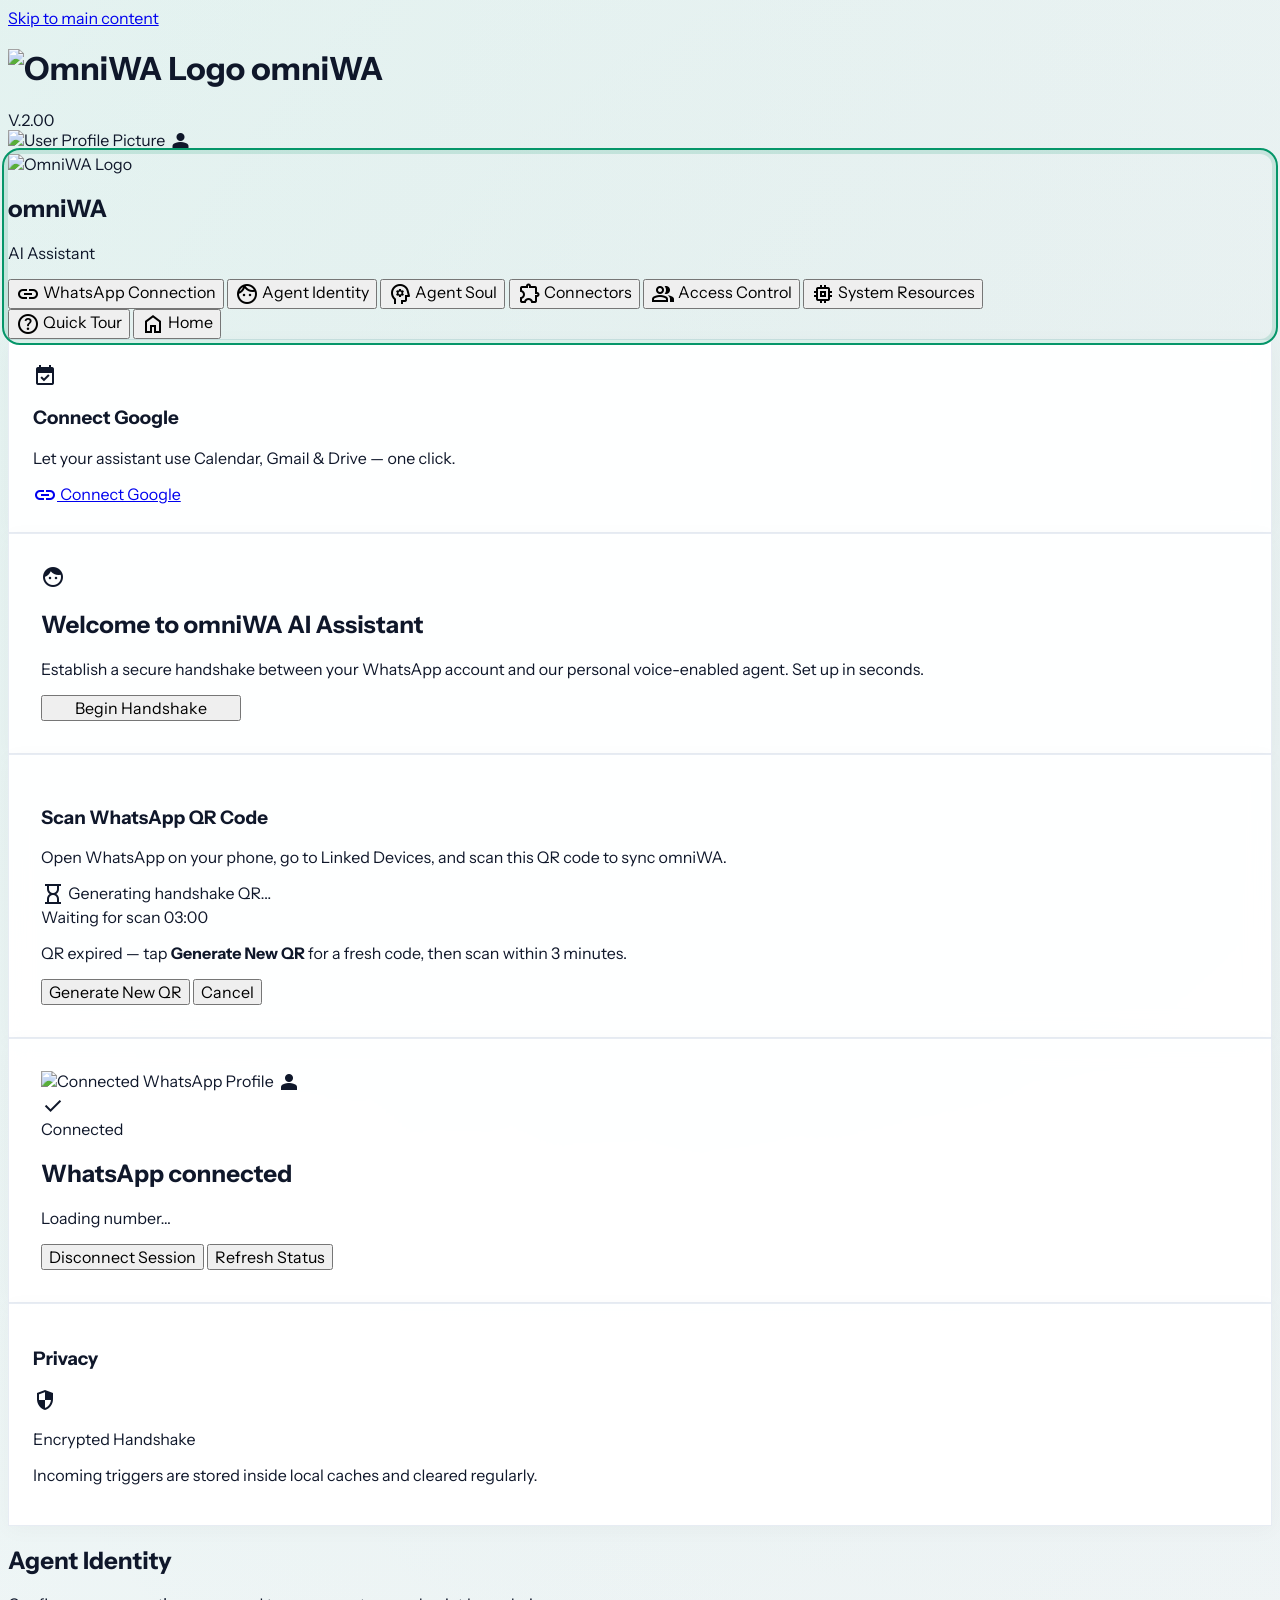
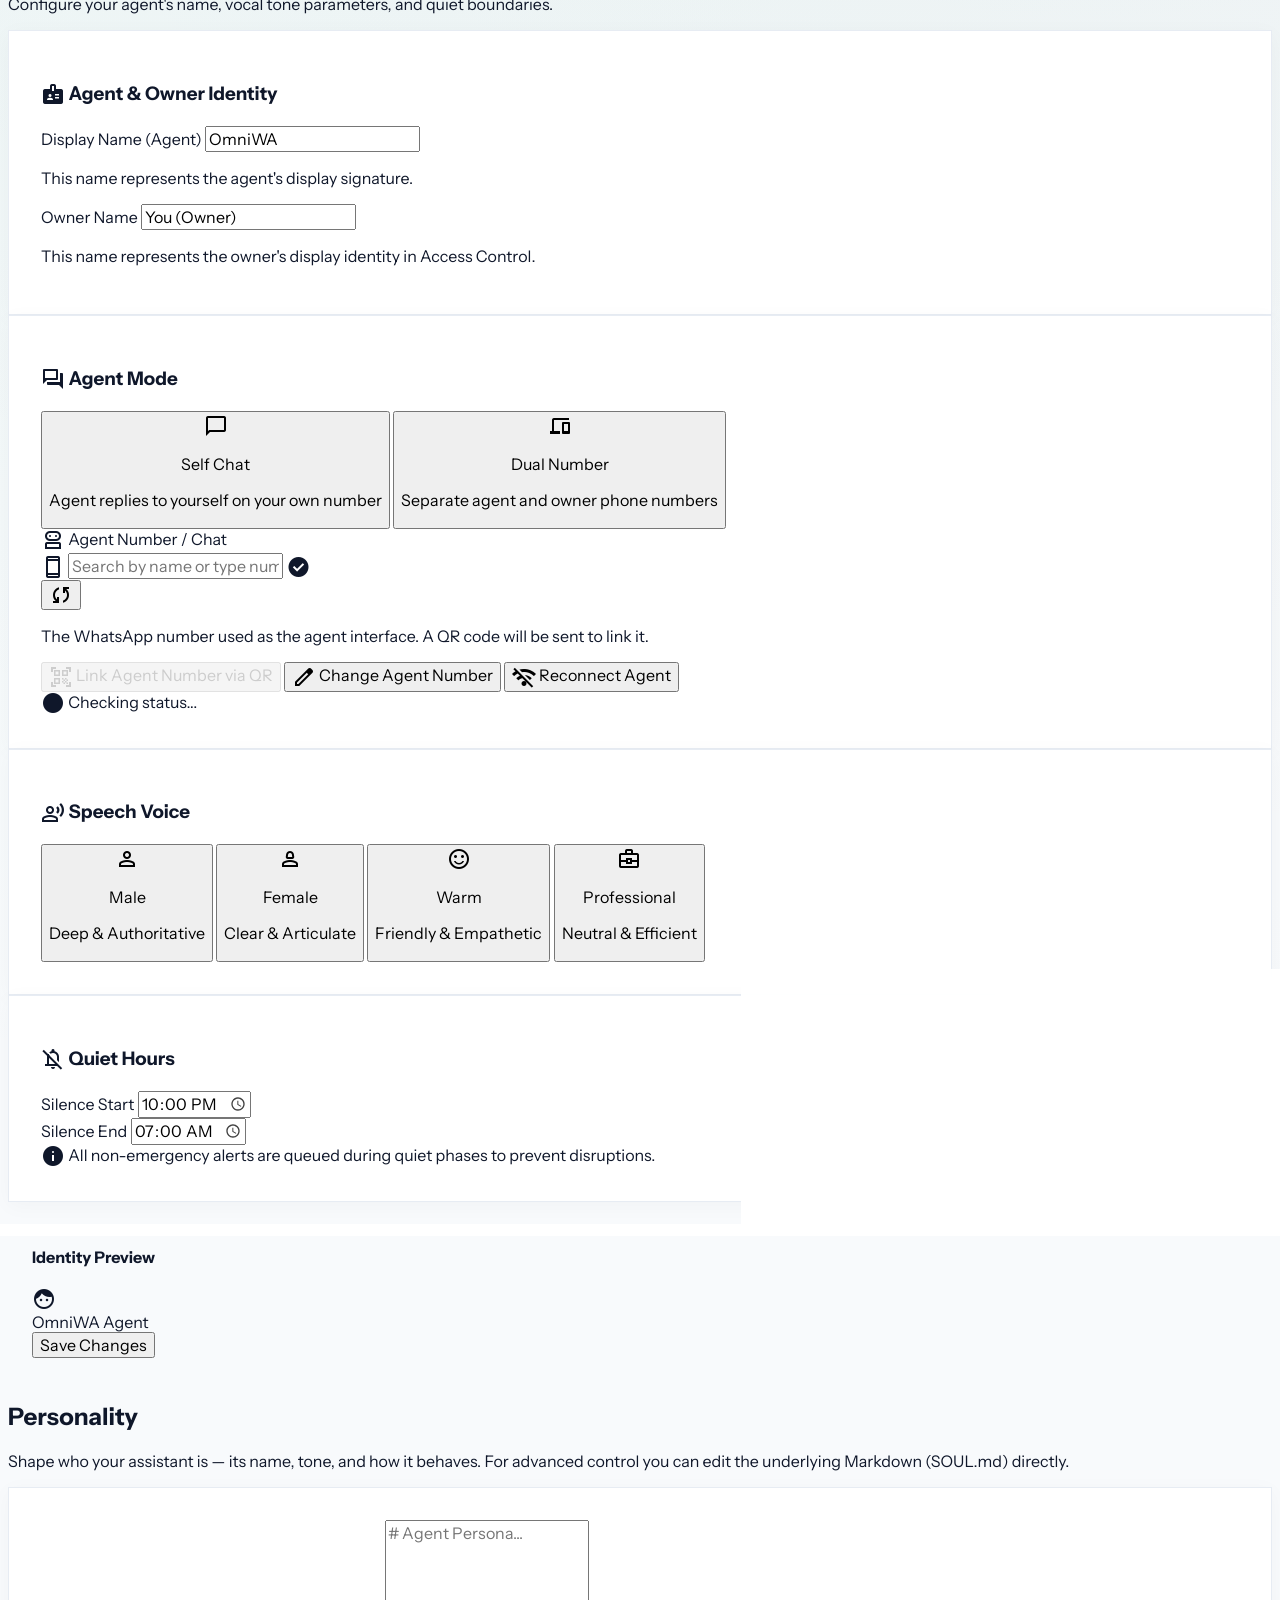
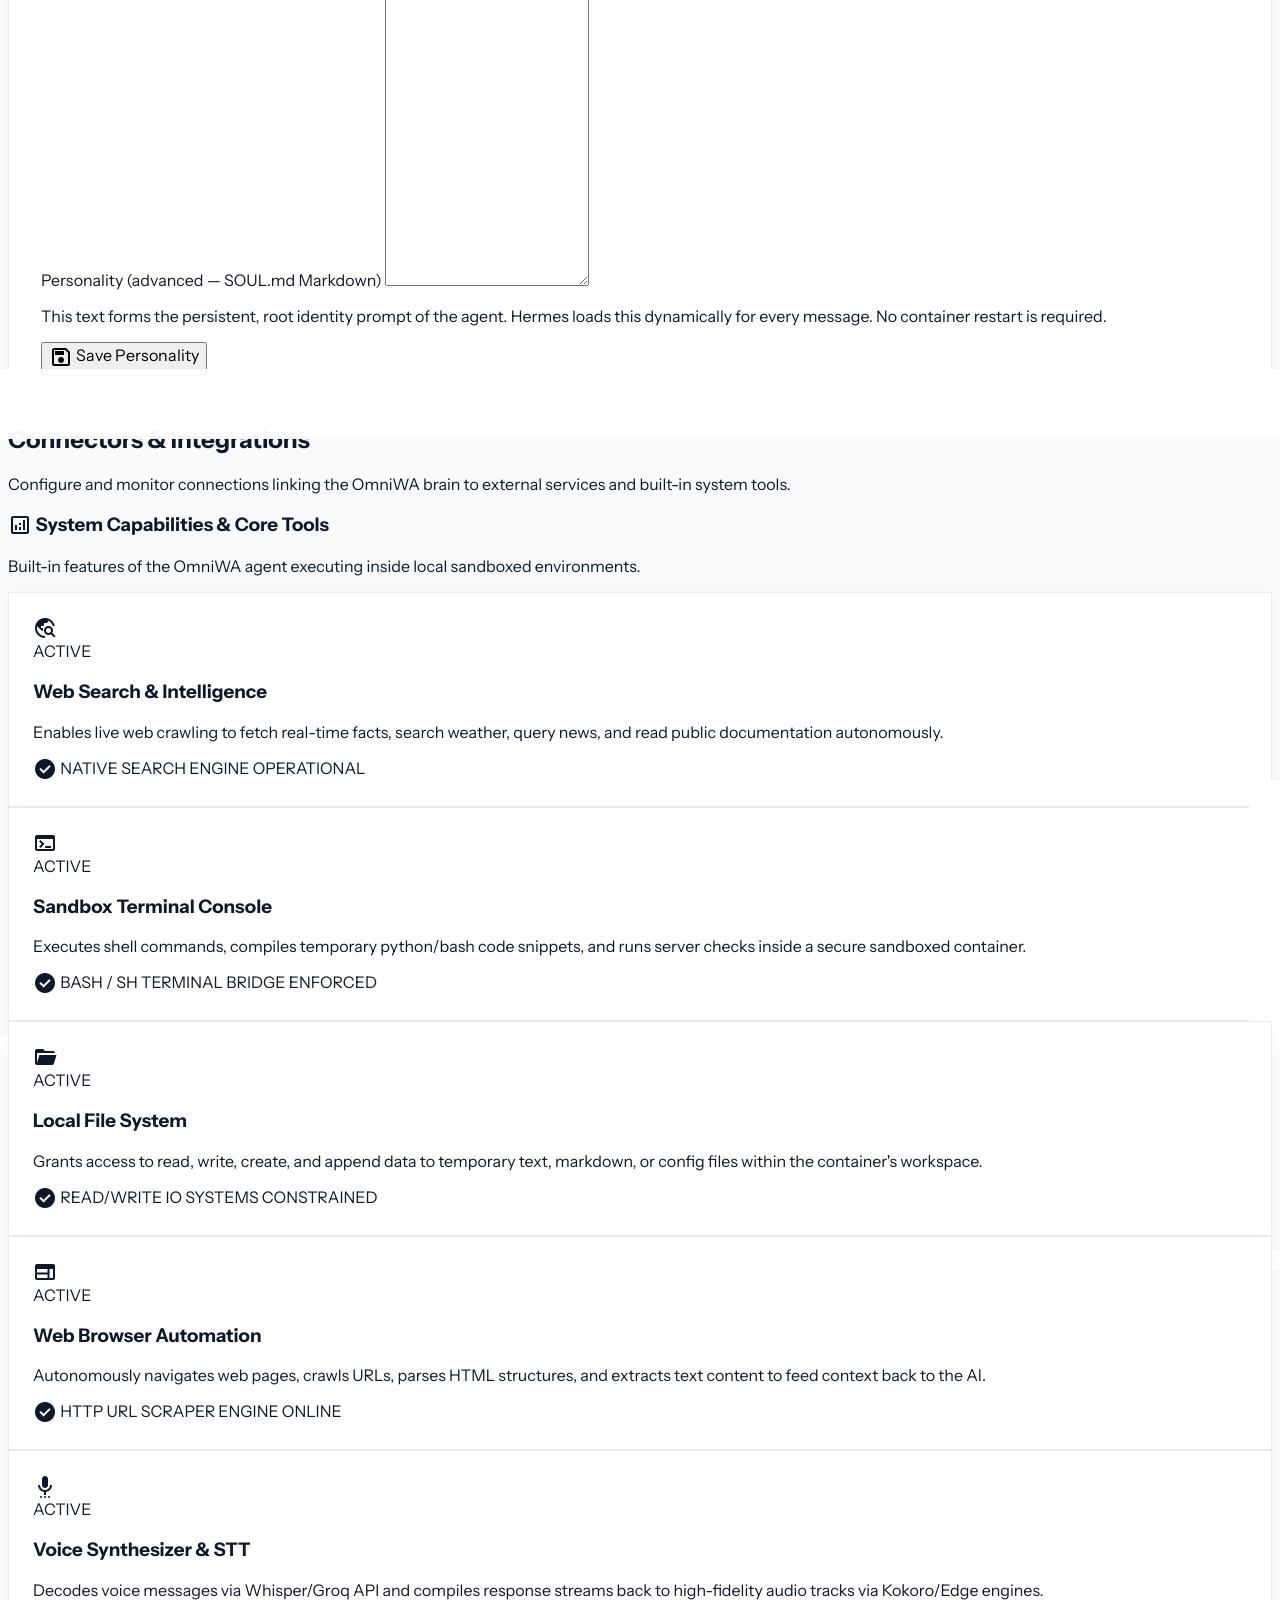
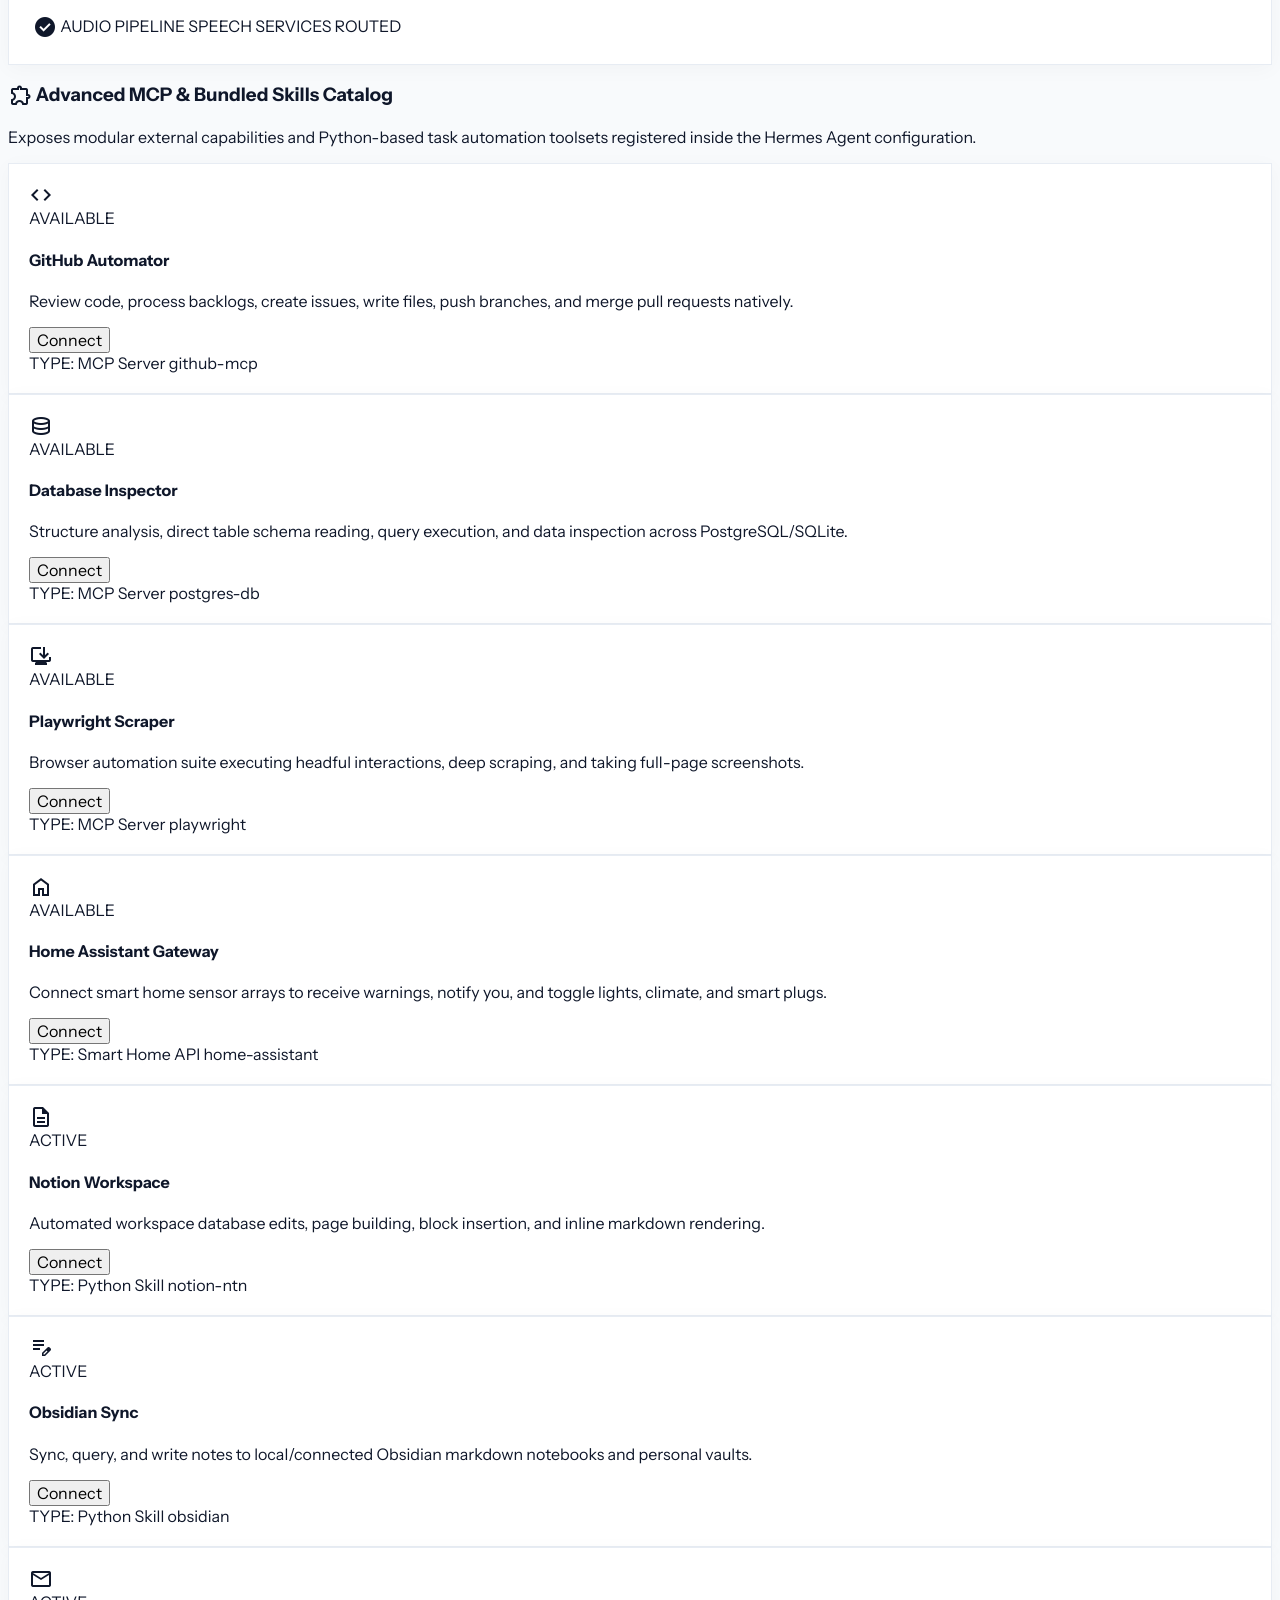
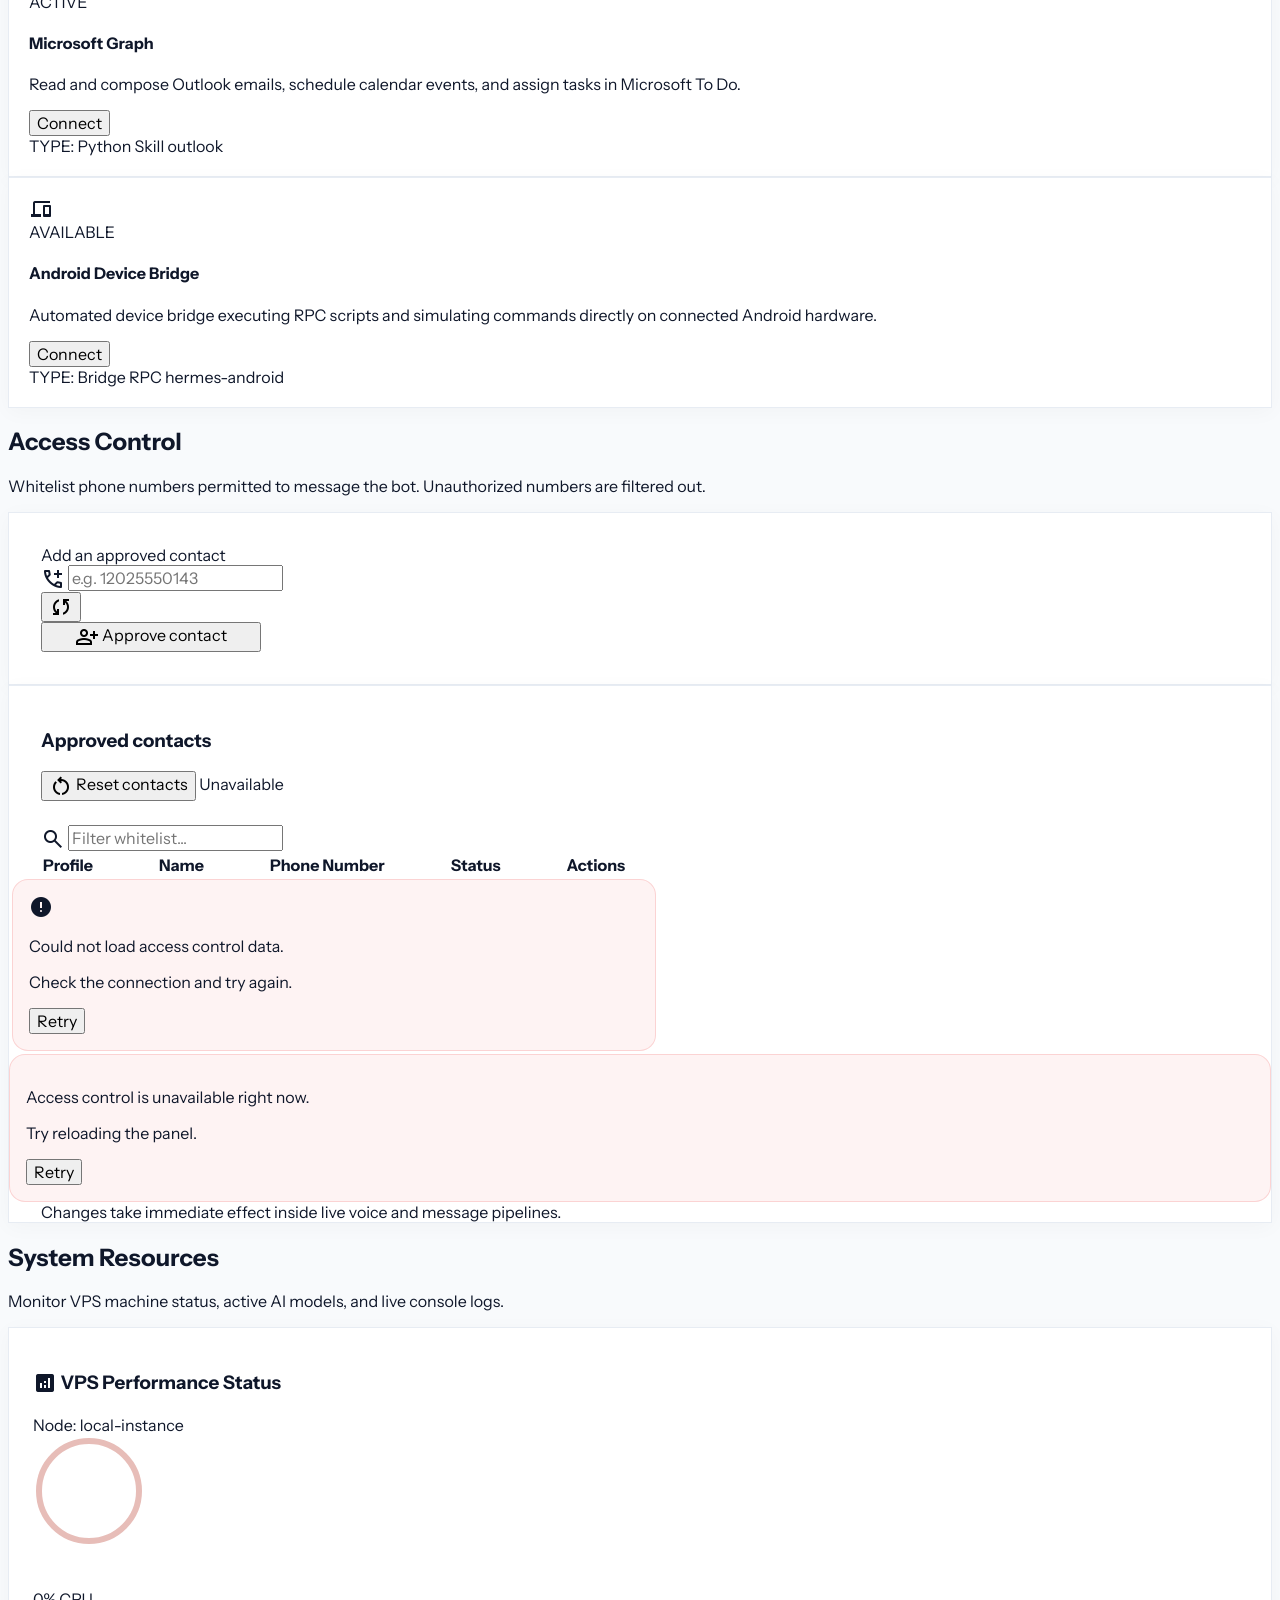
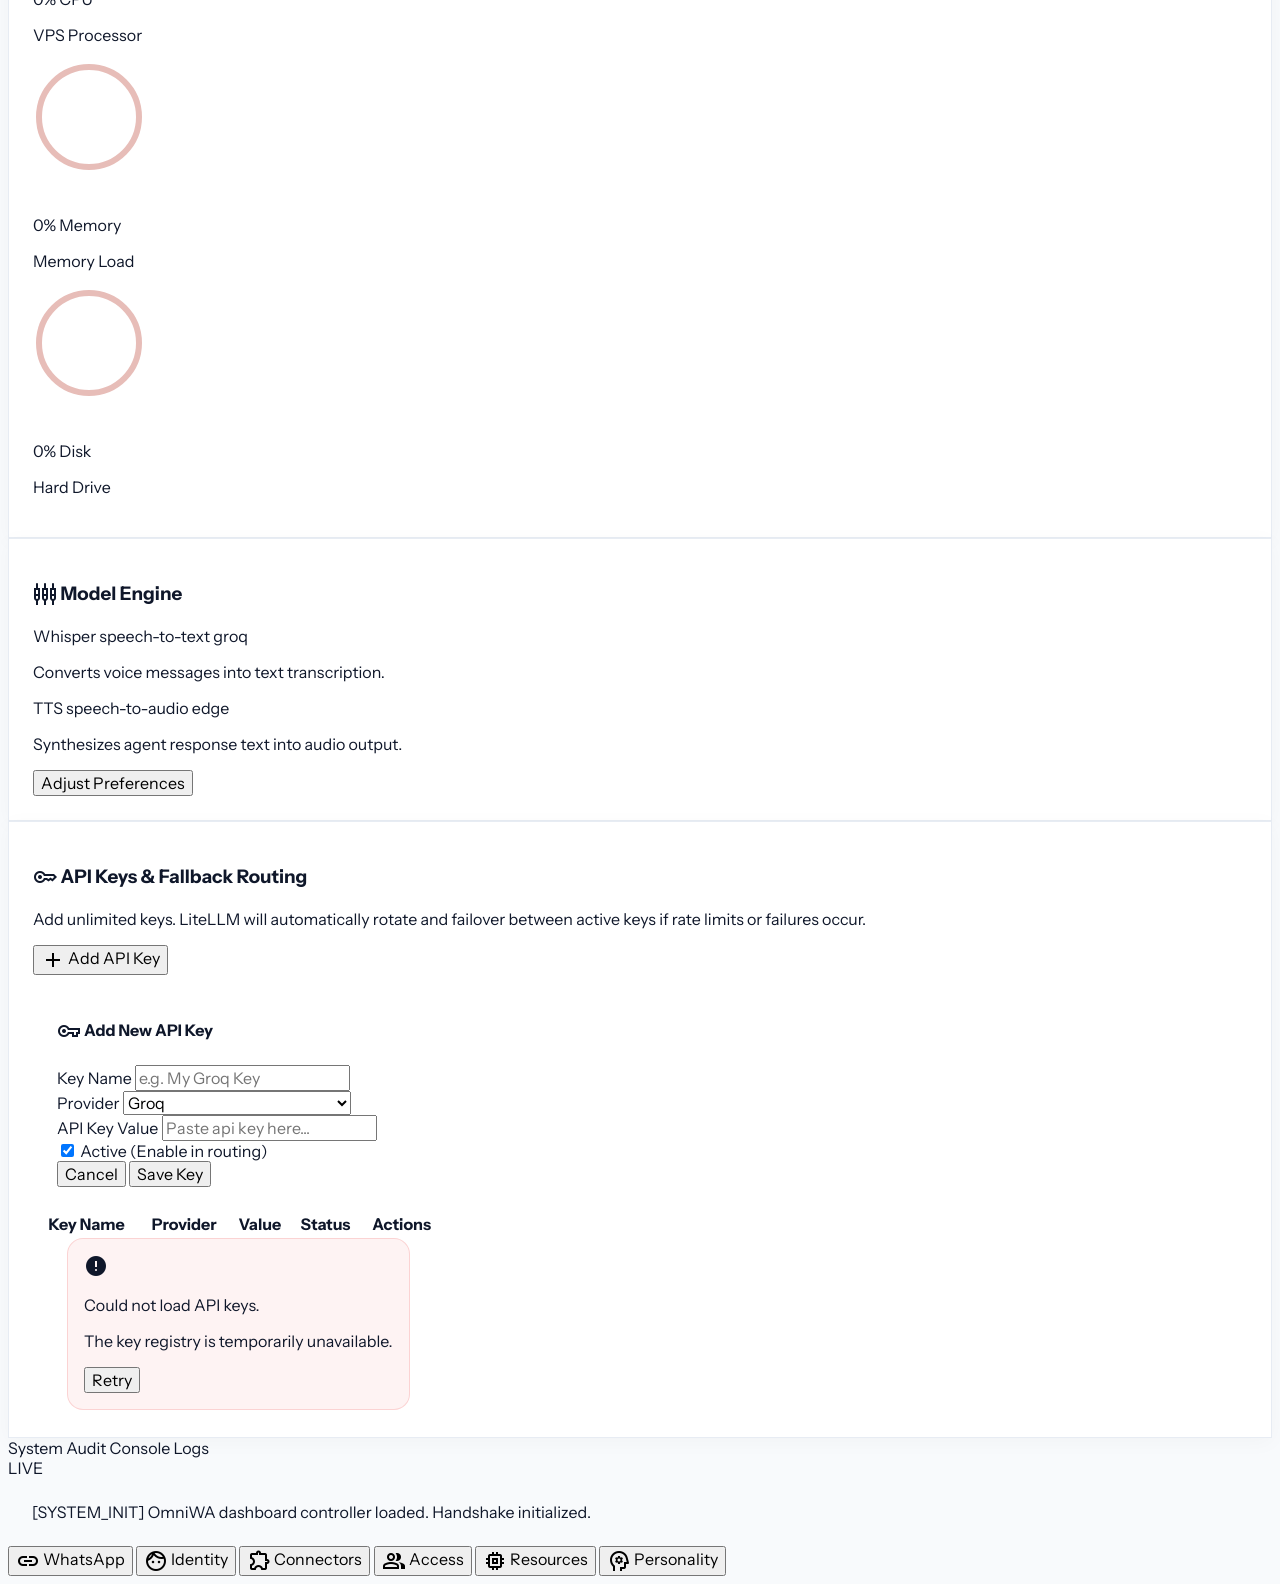
==== commit a3001275: "feat(pairing): dashboard WhatsApp QR — read Hermes Baileys pairing state over shared volume - GET /a" ====
--- a/backend/app/templates/dashboard.html
+++ b/backend/app/templates/dashboard.html
@@ -1652,7 +1652,7 @@
     function transitionToQRSlide() {
         document.getElementById('wa-unconnected-panel').classList.add('hidden');
         document.getElementById('wa-qr-slide').classList.remove('hidden');
-        reconnectWhatsapp();
+        startHermesPairingPoller();
     }
 
     function goBackToSplash() {
@@ -1695,106 +1695,123 @@
         }, 1000);
     }
 
+    // ---- Hermes-native WhatsApp pairing (Baileys bridge via /api/pairing) ----
+    let hermesPairTimer = null;
+    let lastQrText = null;
+    const QR_REFRESH_MS = 15000;   // Baileys rotates QRs ~every 20s
+
+    function renderHermesQr(qrText) {
+        const holder = document.getElementById('qr-holder');
+        if (!holder) return;
+        if (qrText === lastQrText) return;   // same code — don't re-render/flicker
+        lastQrText = qrText;
+        holder.innerHTML = '';
+        const pre = document.createElement('pre');
+        pre.style.cssText = [
+            'font-family:ui-monospace,SFMono-Regular,Menlo,monospace',
+            'font-size:6.2px', 'line-height:1.05', 'letter-spacing:0',
+            'margin:0', 'white-space:pre', 'text-align:center',
+        ].join(';');
+        pre.textContent = qrText;
+        holder.appendChild(pre);
+    }
+
+    async function pollHermesPairing() {
+        try {
+            const resp = await fetch('/api/pairing/status', { cache: 'no-store' });
+            if (!resp.ok) throw new Error('status ' + resp.status);
+            const state = await resp.json();
+
+            if (state.paired) {
+                stopHermesPairingPoller();
+                const qrSlide = document.getElementById('wa-qr-slide');
+                if (qrSlide && !qrSlide.classList.contains('hidden')) {
+                    showToast('WhatsApp linked successfully!', 'success');
+                    setTimeout(() => window.location.reload(), 1200);
+                }
+                return;
+            }
+
+            if (state.qr_available) {
+                const qrResp = await fetch('/api/pairing/qr', { cache: 'no-store' });
+                if (qrResp.ok) {
+                    const data = await qrResp.json();
+                    renderHermesQr(data.qr);
+                    if (!countdownInterval) startQRTimer();
+                }
+            } else {
+                const holder = document.getElementById('qr-holder');
+                if (holder && !document.getElementById('wa-qr-slide').classList.contains('hidden')) {
+                    holder.innerHTML = `
+                        <div class="flex flex-col items-center justify-center p-4">
+                            <span class="material-symbols-outlined text-3xl text-primary animate-pulse mb-2">hourglass_empty</span>
+                            <span class="text-xs text-on-surface-variant font-medium">Waiting for the bridge to offer a QR…</span>
+                        </div>`;
+                }
+            }
+        } catch (e) {
+            console.error('Pairing status failed:', e);
+        }
+    }
+
+    function startHermesPairingPoller() {
+        stopHermesPairingPoller();
+        lastQrText = null;
+        pollHermesPairing();
+        hermesPairTimer = setInterval(pollHermesPairing, QR_REFRESH_MS);
+    }
+
+    function stopHermesPairingPoller() {
+        if (hermesPairTimer) { clearInterval(hermesPairTimer); hermesPairTimer = null; }
+        if (countdownInterval) { clearInterval(countdownInterval); countdownInterval = null; }
+    }
+
     async function refreshQR() {
         try {
-            const resp = await fetch('/setup/qr-status');
-            const data = await resp.json();
+            const resp = await fetch('/api/pairing/status', { cache: 'no-store' });
+            if (!resp.ok) throw new Error('pairing status ' + resp.status);
+            const state = await resp.json();
             const holder = document.getElementById('qr-holder');
-            const headerPic = document.getElementById('header-profile-pic');
-            const headerPlaceholder = document.getElementById('header-profile-pic-placeholder');
-            
+
             const unconnectedPanel = document.getElementById('wa-unconnected-panel');
             const qrSlide = document.getElementById('wa-qr-slide');
             const connectedPanel = document.getElementById('wa-connected-panel');
-
-            // Set global header profile picture if provided
-            if (data.profile_pic) {
-                headerPic.src = data.profile_pic;
-                headerPic.classList.remove('hidden');
-                if (headerPlaceholder) headerPlaceholder.classList.add('hidden');
-            } else {
-                headerPic.classList.add('hidden');
-                if (headerPlaceholder) headerPlaceholder.classList.remove('hidden');
-            }
-
-            if (data.state === 'open' || data.state === 'connected') {
-                // Connected state
+            const headerPlaceholder = document.getElementById('header-profile-pic-placeholder');
+
+            // Hermes bridge owns the profile now; keep header placeholder visible.
+            const headerPic = document.getElementById('header-profile-pic');
+            if (headerPic) headerPic.classList.add('hidden');
+            if (headerPlaceholder) headerPlaceholder.classList.remove('hidden');
+
+            if (state.paired) {
                 unconnectedPanel.classList.add('hidden');
                 qrSlide.classList.add('hidden');
                 connectedPanel.classList.remove('hidden');
-
-                // Populate connected fields
-                document.getElementById('whatsapp-profile-name').innerText = data.instance || 'Active Bot';
-                document.getElementById('whatsapp-profile-phone').innerText = data.phone ? `+${data.phone}` : 'Connected Node';
-                
-                const profileImg = document.getElementById('whatsapp-profile-pic');
-                const profilePlaceholder = document.getElementById('whatsapp-profile-pic-placeholder');
-                
-                if (data.profile_pic) {
-                    profileImg.src = data.profile_pic;
-                    profileImg.classList.remove('hidden');
-                    profilePlaceholder.classList.add('hidden');
-                } else {
-                    profileImg.classList.add('hidden');
-                    profilePlaceholder.classList.remove('hidden');
-                }
-                
-                if (countdownInterval) {
-                    clearInterval(countdownInterval);
-                    countdownInterval = null;
-                }
+                stopHermesPairingPoller();
+
+                document.getElementById('whatsapp-profile-name').innerText =
+                    state.bot_number ? `+${state.bot_number}` : 'WhatsApp Linked';
+                document.getElementById('whatsapp-profile-phone').innerText =
+                    state.bot_number ? `+${state.bot_number} · Baileys bridge` : 'Native WhatsApp bridge';
+                document.getElementById('whatsapp-profile-pic').classList.add('hidden');
+                document.getElementById('whatsapp-profile-pic-placeholder').classList.remove('hidden');
             } else {
-                // Disconnected / connecting state
                 connectedPanel.classList.add('hidden');
-                
-                if (data.has_qr) {
-                    unconnectedPanel.classList.add('hidden');
-                    qrSlide.classList.remove('hidden');
-                    holder.innerHTML = `<img src="/setup/qr-image?t=${Date.now()}" alt="Handshake QR Code" class="w-48 h-48 rounded-lg shadow border border-outline-variant/20 object-contain" />;`;
-                    
-                    // Auto-start timer if QR exists but countdown is inactive
-                    if (!countdownInterval) {
-                        startQRTimer();
-                    }
-                } else {
-                    // Stay on splash or show loading
-                    if (!qrSlide.classList.contains('hidden')) {
-                        holder.innerHTML = `
-                            <div class="flex flex-col items-center justify-center p-4">
-                                <span class="material-symbols-outlined text-3xl text-primary animate-pulse mb-2">hourglass_empty</span>
-                                <span class="text-xs text-on-surface-variant font-medium">Acquiring QR handshake...</span>
-                            </div>`;
-                    }
-                }
+                // Unpaired: show the QR slide with the live poller (auto-starts).
+                unconnectedPanel.classList.add('hidden');
+                qrSlide.classList.remove('hidden');
+                startHermesPairingPoller();
+                void holder;
             }
         } catch (e) {
-            const holder = document.getElementById('qr-holder');
-            const qrSlide = document.getElementById('wa-qr-slide');
-            if (holder && qrSlide && !qrSlide.classList.contains('hidden')) {
-                holder.innerHTML = `
-                    <div class="state-message" data-tone="danger">
-                        <p class="font-semibold text-on-surface">Handshake status is temporarily unavailable.</p>
-                        <p class="text-sm text-on-surface-variant mt-1">Retry to check the connection again.</p>
-                        <button type="button" class="mt-4 px-4 py-2 rounded-lg bg-primary text-white text-xs font-semibold" onclick="reconnectWhatsapp()">Retry</button>
-                    </div>
-                `;
-            }
-            console.error('Handshake verification failed:', e);
+            console.error('Pairing verification failed:', e);
         }
     }
 
     async function reconnectWhatsapp() {
-        try {
-            const resp = await fetch('/setup/create-instance', { method: 'POST' });
-            if (resp.ok) {
-                startQRTimer();
-                await refreshQR();
-            } else {
-                showToast('Failed to generate a new handshake QR.', 'error');
-            }
-        } catch (e) {
-            showToast('Error generating handshake QR: ' + e.message, 'error');
-        }
+        // The gateway's bridge rotates QRs on its own; "Generate New QR" simply
+        // forces an immediate fresh fetch.
+        startHermesPairingPoller();
     }
 
     window.showConfirmModal = function(title, message, options = {}) {
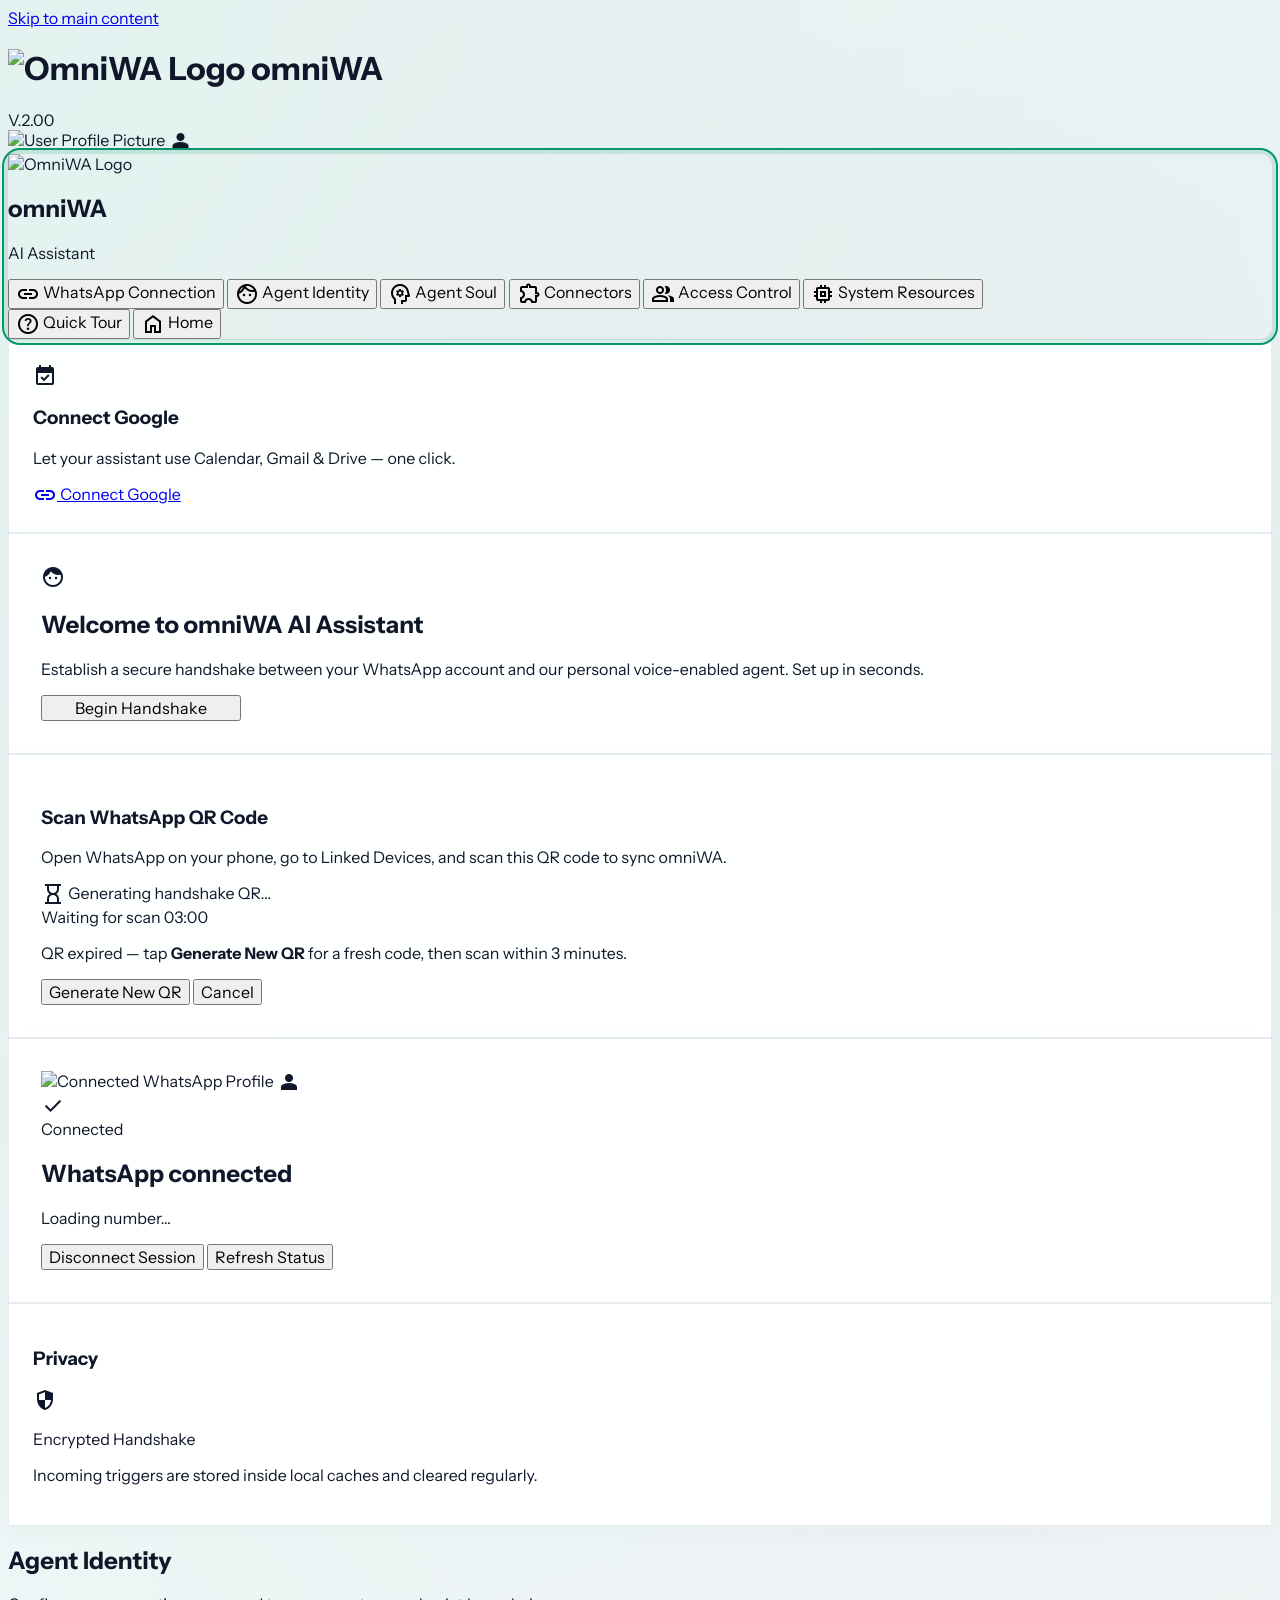
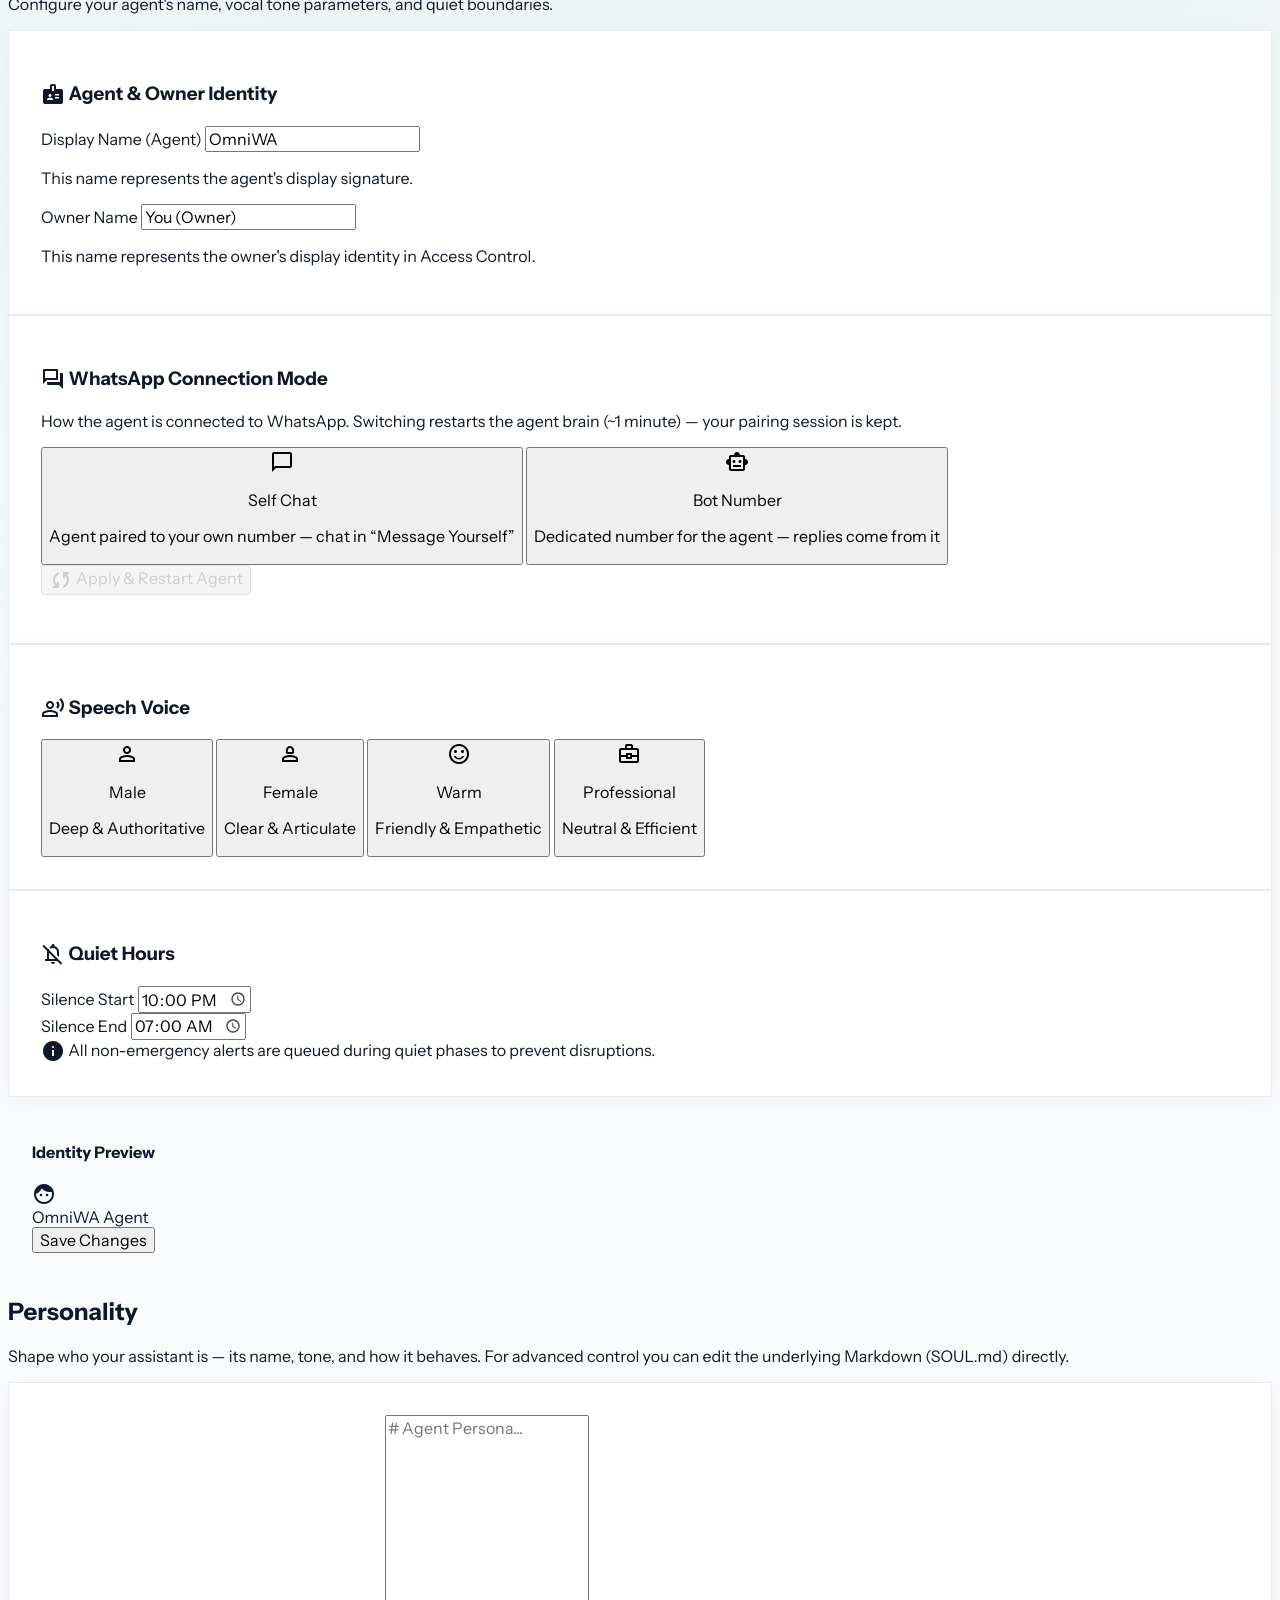
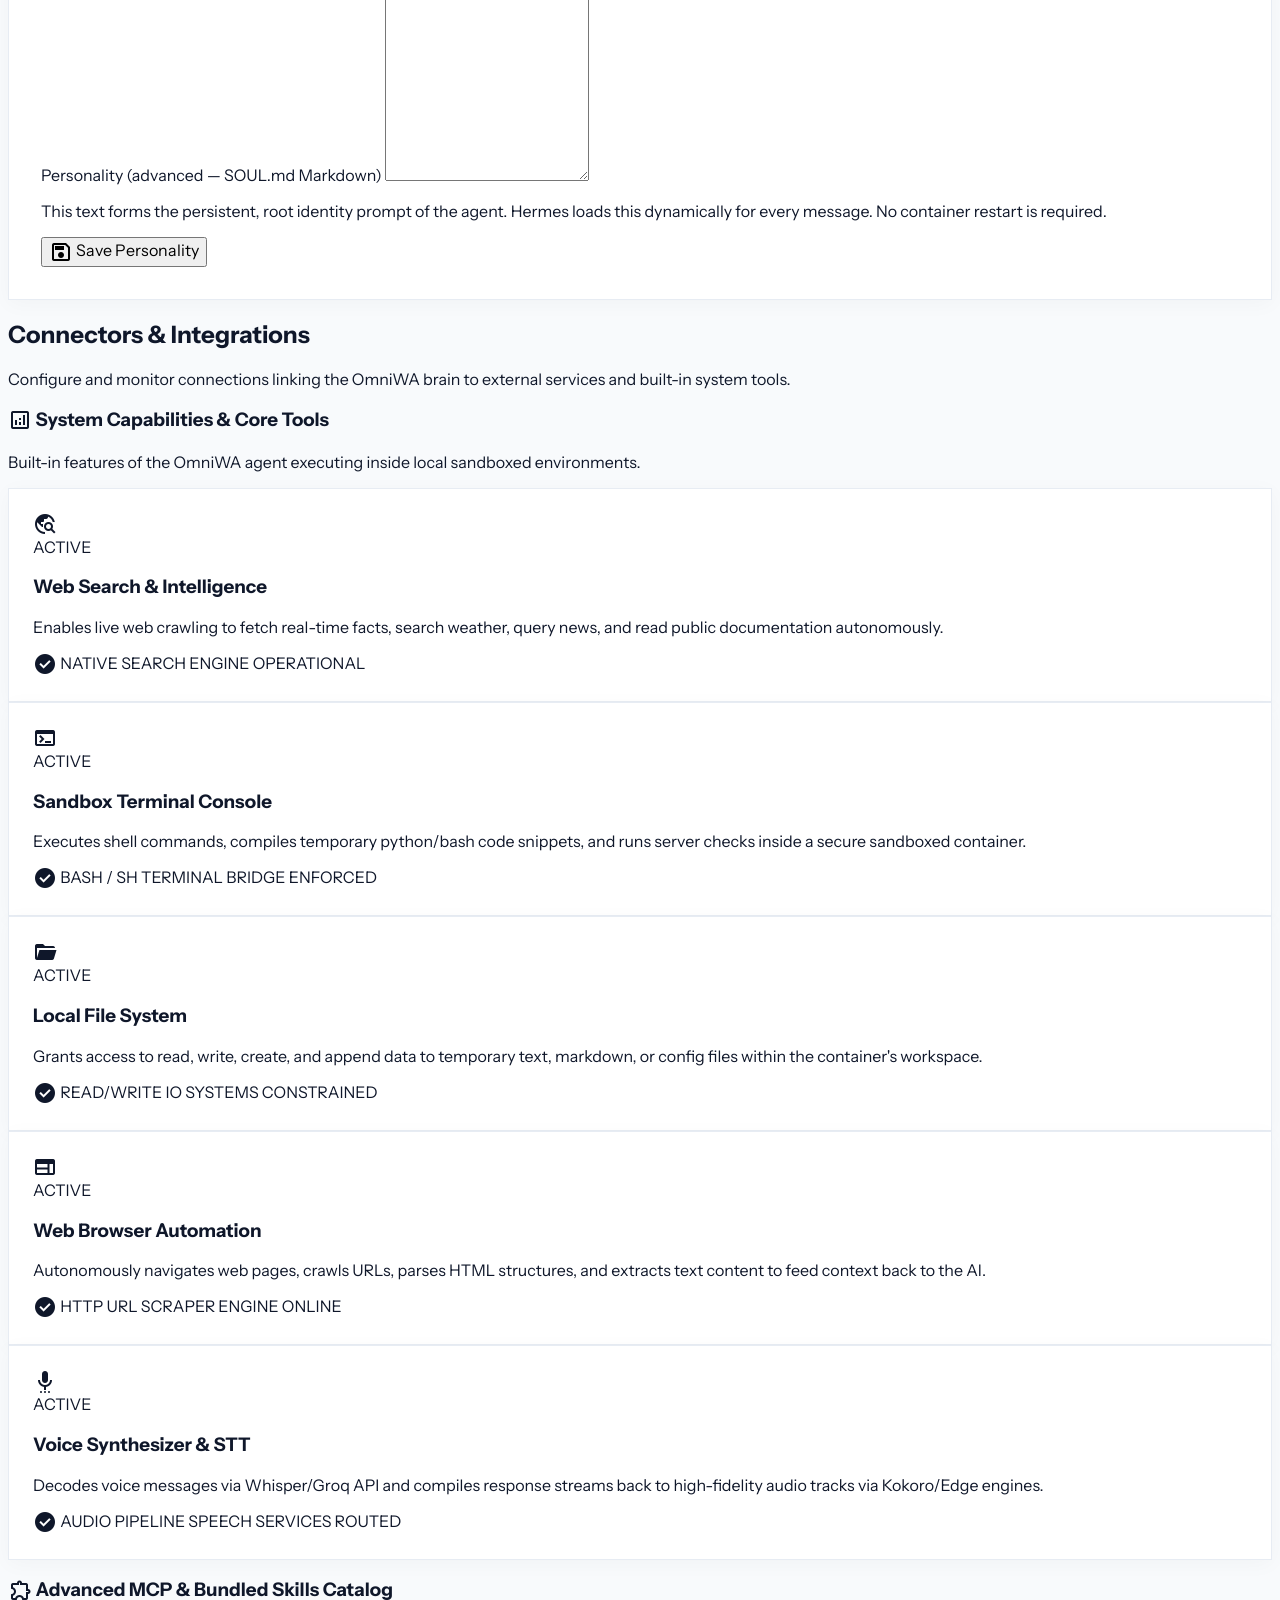
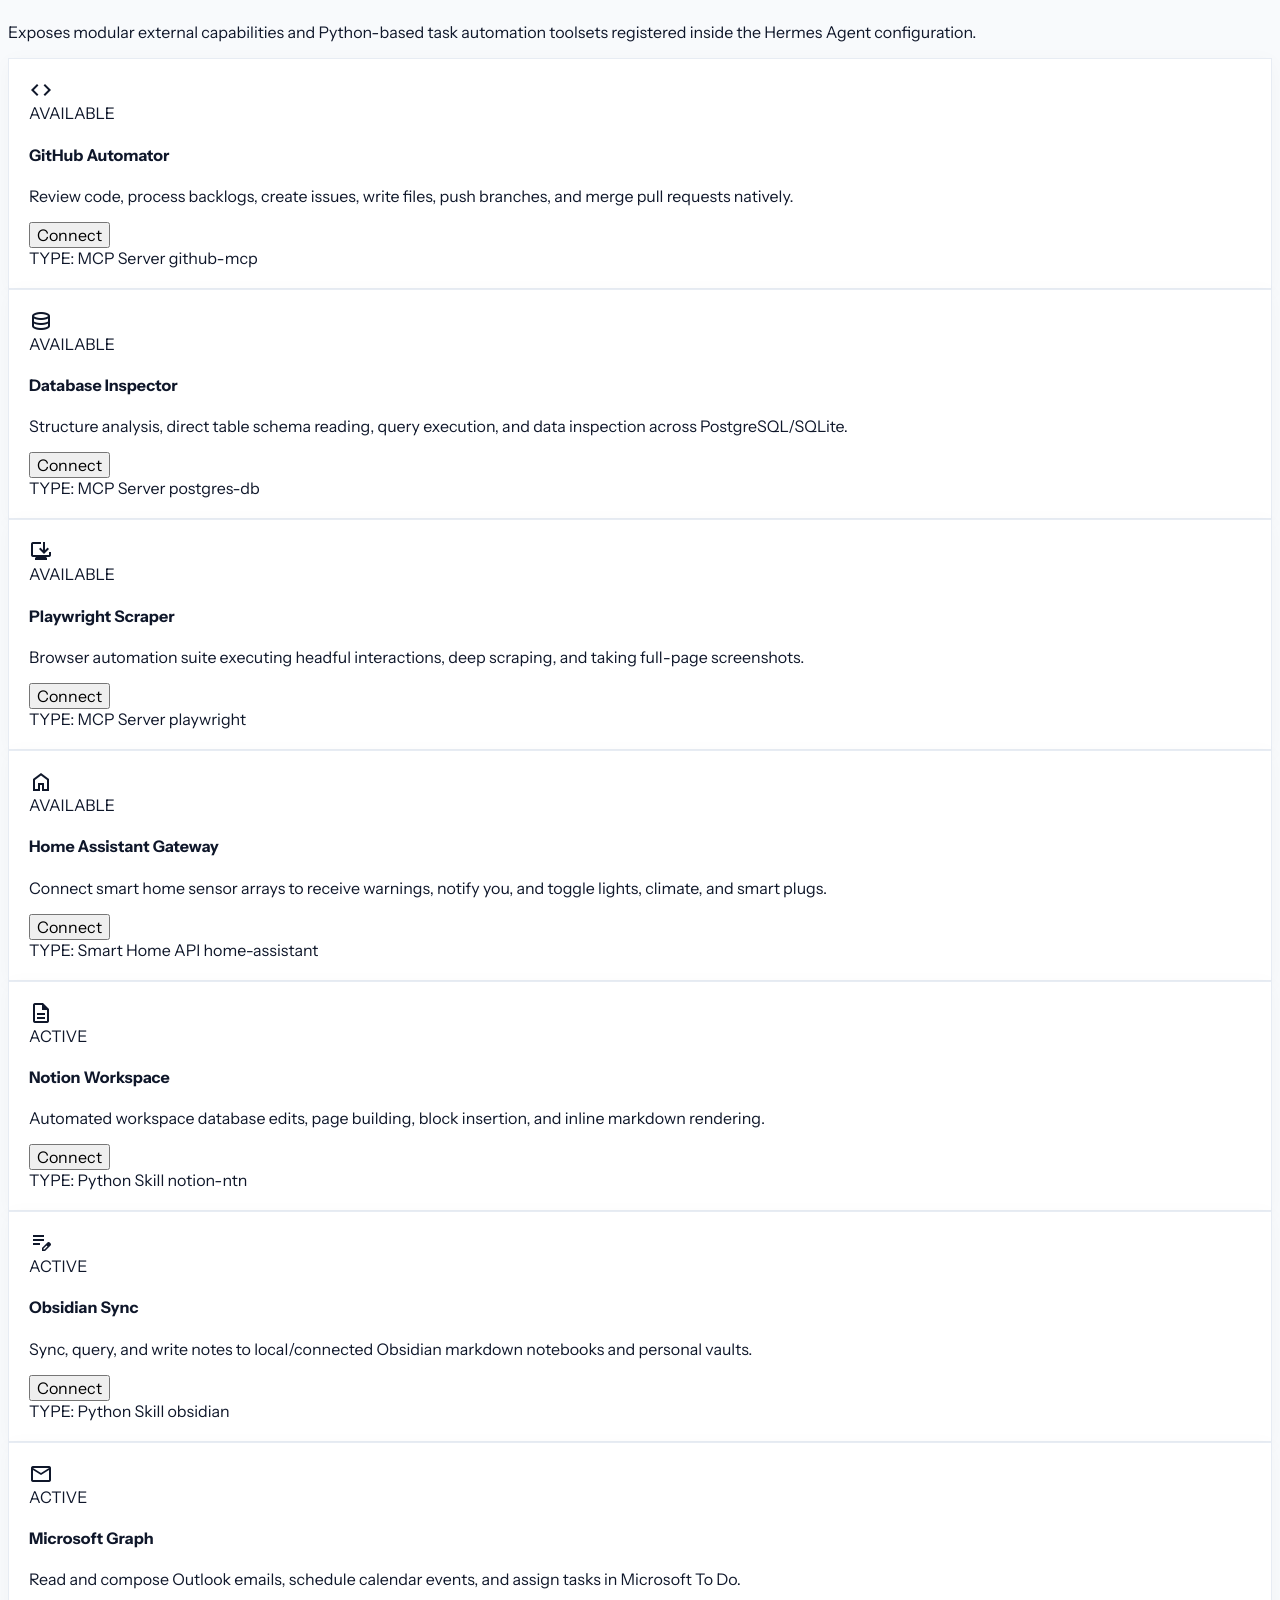
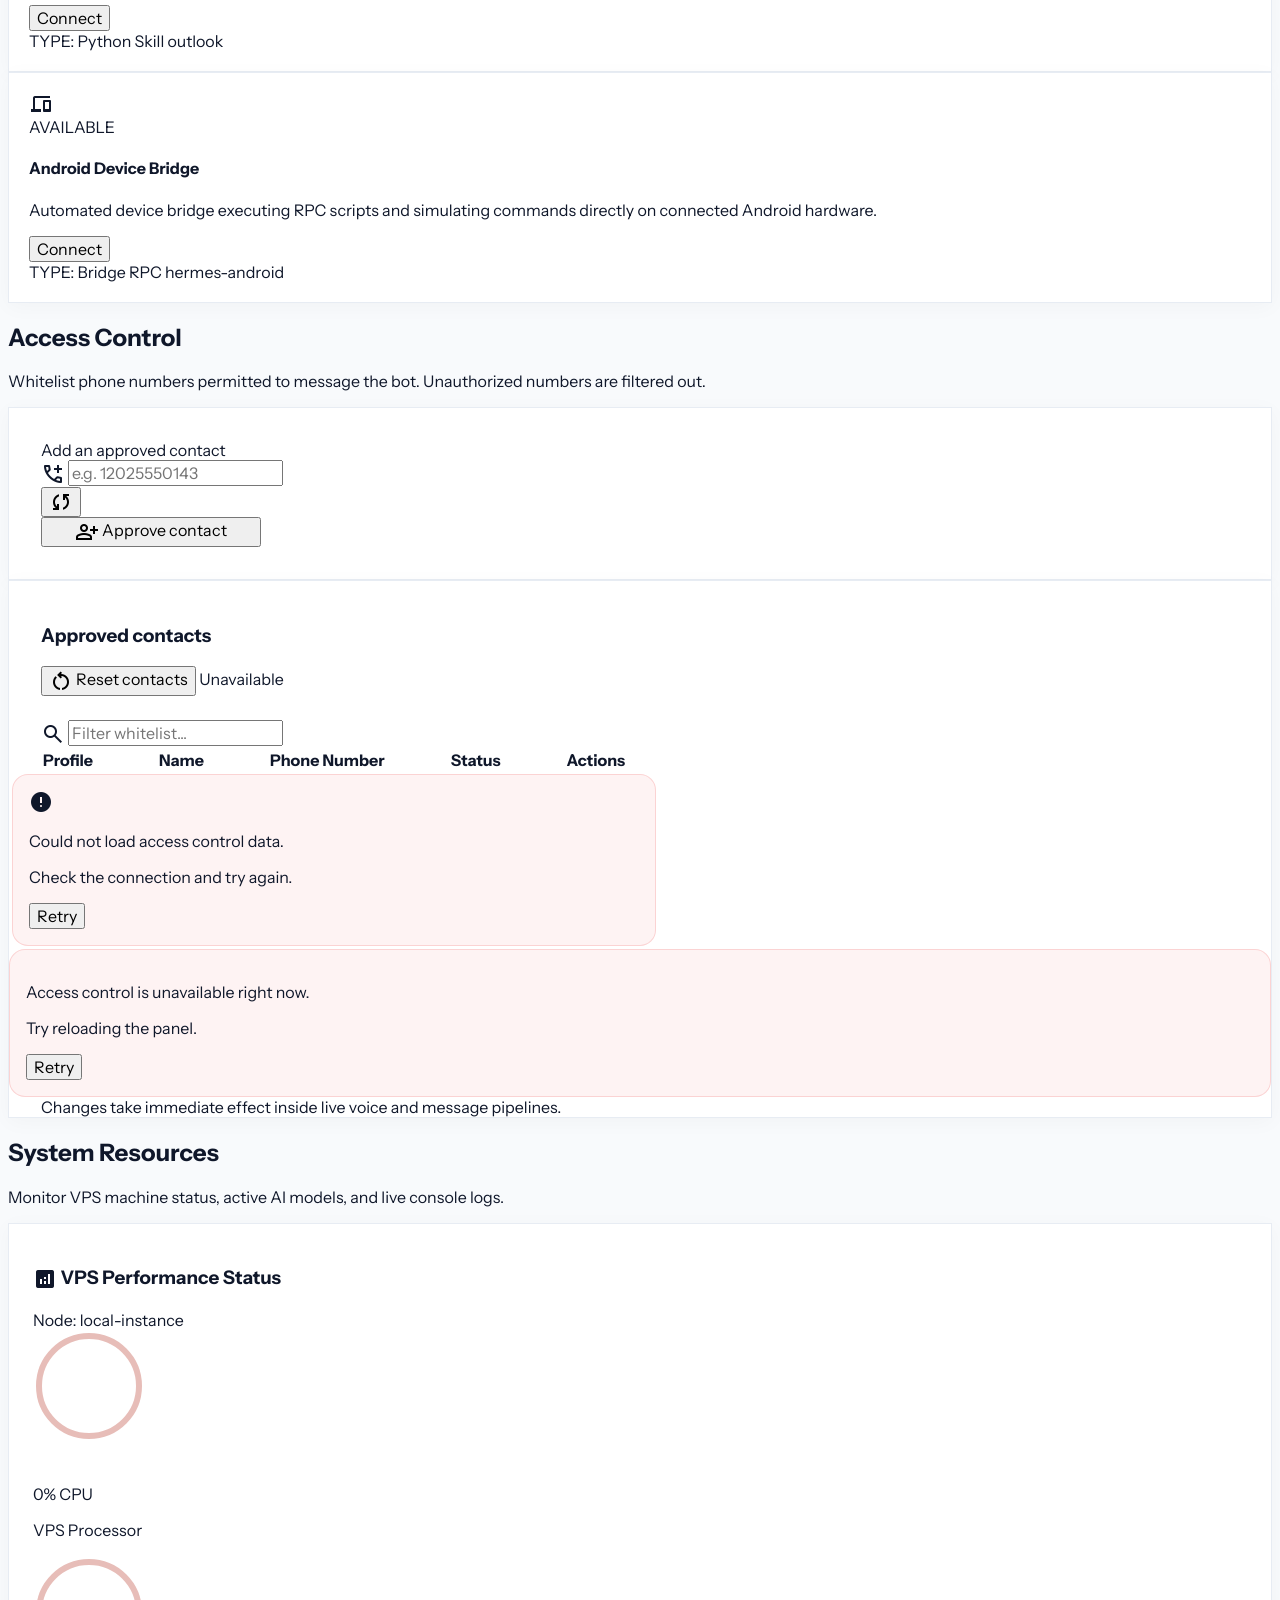
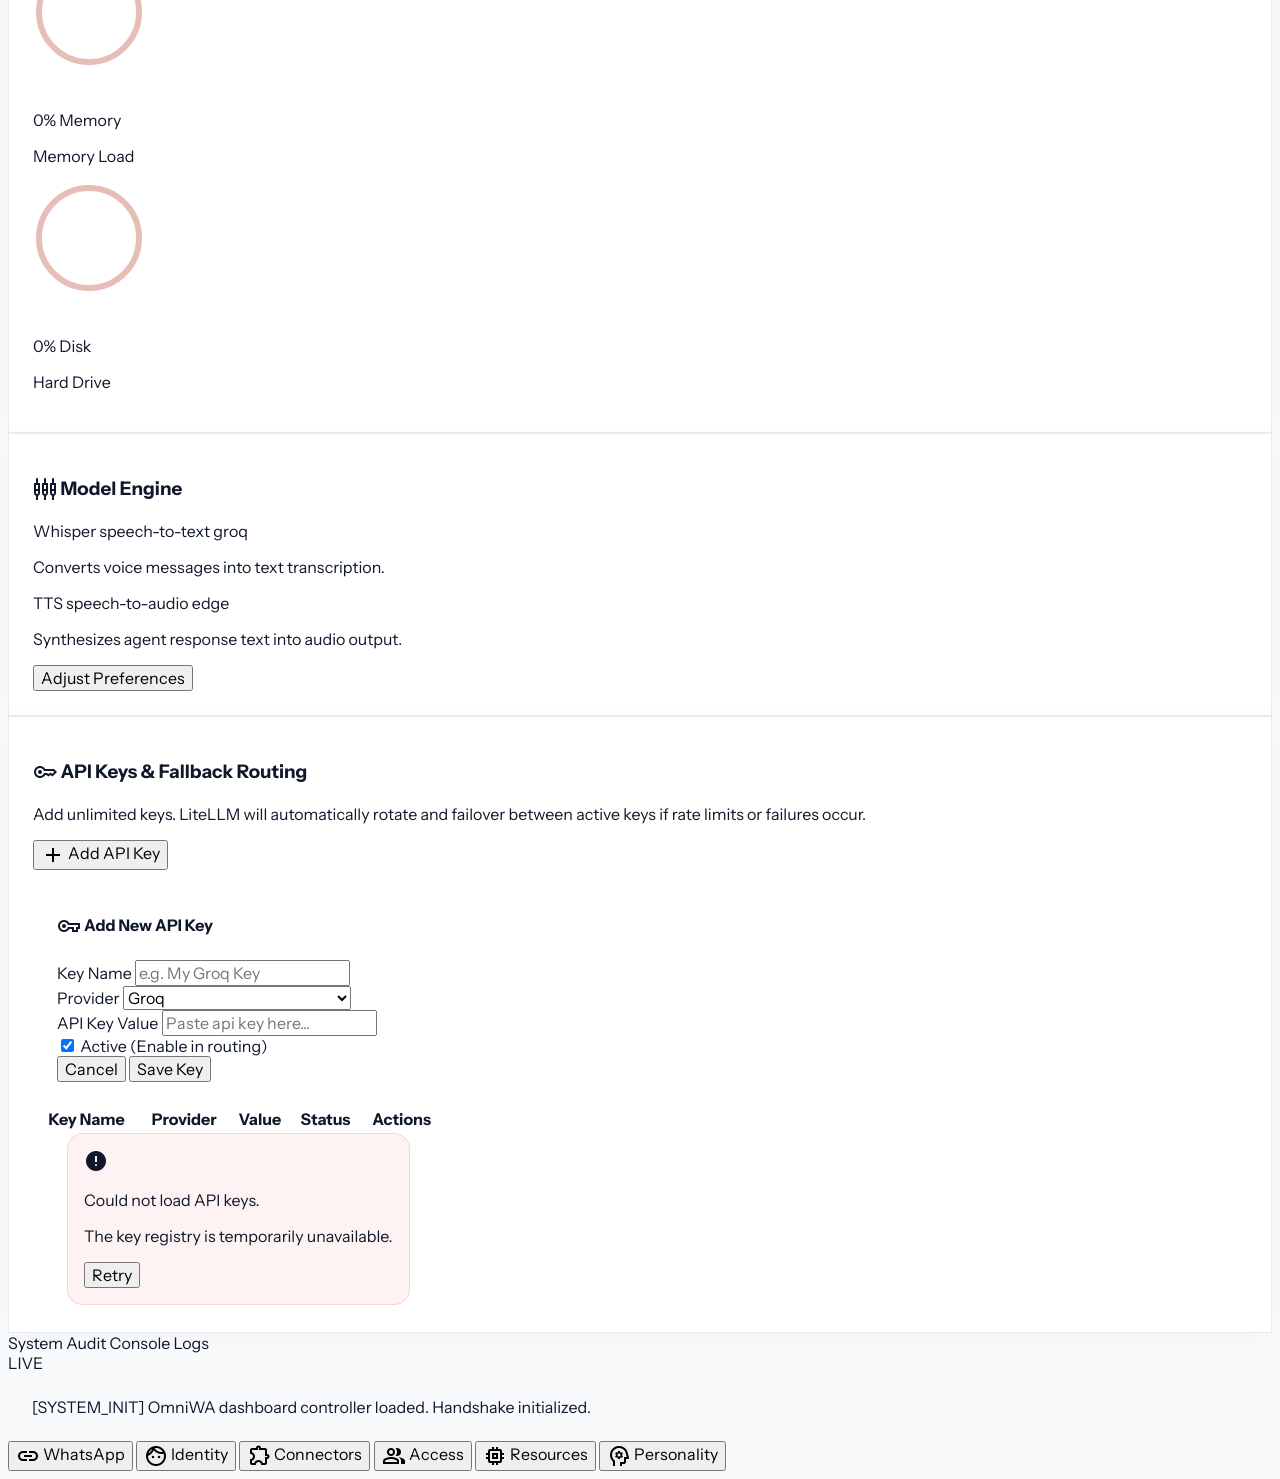
==== commit 1dd3c537: "feat(dashboard): WhatsApp connection-mode card replaces legacy dual-number UI — live bridge config v" ====
--- a/backend/app/templates/dashboard.html
+++ b/backend/app/templates/dashboard.html
@@ -203,34 +203,6 @@
             box-shadow: 0 10px 25px -5px rgba(0, 0, 0, 0.1), 0 8px 10px -6px rgba(0, 0, 0, 0.05);
             padding: 6px;
         }
-        /* Agent phone suggestion box — same style, different ID */
-        #agent-phone-suggestions {
-            position: absolute;
-            top: 102%;
-            left: 0;
-            right: 0;
-            z-index: 1100;
-            max-height: 260px;
-            overflow-y: auto;
-            background: rgba(255, 255, 255, 0.98);
-            backdrop-filter: blur(16px);
-            border-radius: 12px;
-            box-shadow: 0 10px 25px -5px rgba(0, 0, 0, 0.12), 0 8px 10px -6px rgba(0, 0, 0, 0.06);
-            padding: 6px;
-        }
-        /* QR Modal */
-        #agent-qr-modal {
-            display: none;
-            position: fixed;
-            inset: 0;
-            z-index: 9000;
-            background: rgba(0,0,0,0.55);
-            backdrop-filter: blur(6px);
-            align-items: center;
-            justify-content: center;
-        }
-        #agent-qr-modal.active { display: flex; }
-        #agent-qr-modal .qr-card {
             background: white;
             border-radius: 20px;
             padding: 32px;
@@ -626,77 +598,42 @@
                     <section class="glass-panel rounded-xl p-8 space-y-6">
                         <h3 class="font-h3 text-h3 text-on-surface flex items-center gap-2">
                             <span class="material-symbols-outlined text-primary">forum</span>
-                            Agent Mode
+                            WhatsApp Connection Mode
                         </h3>
+                        <p class="text-[13px] text-on-surface-variant -mt-2">How the agent is connected to WhatsApp. Switching restarts the agent brain (~1 minute) — your pairing session is kept.</p>
                         <div class="grid grid-cols-1 sm:grid-cols-2 gap-4">
                             <!-- Self Chat mode card -->
-                            <button type="button" class="mode-card text-left p-4 rounded-lg border border-outline-variant hover:border-primary-container transition-all flex items-center gap-4 group cursor-pointer outline-none select-none" onclick="selectBotMode('self_chat')">
+                            <button type="button" class="mode-card text-left p-4 rounded-lg border border-outline-variant hover:border-primary-container transition-all flex items-center gap-4 group cursor-pointer outline-none select-none" onclick="selectBotMode('self-chat')">
                                 <div class="w-12 h-12 rounded-full bg-surface-container-low flex items-center justify-center mode-icon-container">
                                     <span class="material-symbols-outlined text-secondary mode-icon">chat_bubble</span>
                                 </div>
                                 <div>
                                     <p class="font-label-md text-label-md text-on-surface font-bold">Self Chat</p>
-                                    <p class="text-[12px] text-on-surface-variant">Agent replies to yourself on your own number</p>
+                                    <p class="text-[12px] text-on-surface-variant">Agent paired to your own number — chat in “Message Yourself”</p>
                                 </div>
                             </button>
-                            <!-- Dual Number mode card -->
-                            <button type="button" class="mode-card text-left p-4 rounded-lg border border-outline-variant hover:border-primary-container transition-all flex items-center gap-4 group cursor-pointer outline-none select-none" onclick="selectBotMode('dual_number')">
+                            <!-- Bot mode card -->
+                            <button type="button" class="mode-card text-left p-4 rounded-lg border border-outline-variant hover:border-primary-container transition-all flex items-center gap-4 group cursor-pointer outline-none select-none" onclick="selectBotMode('bot')">
                                 <div class="w-12 h-12 rounded-full bg-surface-container-low flex items-center justify-center mode-icon-container">
-                                    <span class="material-symbols-outlined text-secondary mode-icon">devices</span>
+                                    <span class="material-symbols-outlined text-secondary mode-icon">smart_toy</span>
                                 </div>
                                 <div>
-                                    <p class="font-label-md text-label-md text-on-surface font-bold">Dual Number</p>
-                                    <p class="text-[12px] text-on-surface-variant">Separate agent and owner phone numbers</p>
+                                    <p class="font-label-md text-label-md text-on-surface font-bold">Bot Number</p>
+                                    <p class="text-[12px] text-on-surface-variant">Dedicated number for the agent — replies come from it</p>
                                 </div>
                             </button>
                         </div>
 
-                        <!-- Dual Number Inputs (Initially Hidden) -->
-                        <div id="dual-number-settings" class="mt-6 space-y-4 hidden animate-fade-in-up border-t border-outline-variant/30 pt-6">
-                            <input type="hidden" id="input-owner-phone" />
-                            <div class="space-y-2 max-w-md">
-                                <label class="font-label-md text-label-md text-on-surface-variant font-bold flex items-center gap-1.5" for="input-bot-phone">
-                                    <span class="material-symbols-outlined text-secondary text-sm">robot_2</span>
-                                    Agent Number / Chat
-                                </label>
-                                <div class="flex items-center gap-2">
-                                    <div class="relative flex-grow flex items-center">
-                                        <span class="absolute left-4 text-on-surface-variant/60 material-symbols-outlined text-[20px]">smartphone</span>
-                                        <input class="w-full pl-12 pr-12 py-3 rounded-lg border border-outline-variant focus:border-secondary focus:ring-4 focus:ring-secondary/10 outline-none transition-all font-body-md bg-white disabled:bg-surface-container/50 disabled:text-on-surface/60" id="input-bot-phone" placeholder="Search by name or type number..." autocomplete="off" type="text"/>
-                                        <!-- Green checkmark shown when linked -->
-                                        <span id="agent-phone-status-icon" class="absolute right-4 text-green-500 material-symbols-outlined text-[22px] hidden" style="font-variation-settings:'FILL' 1">check_circle</span>
-                                        <!-- Agent phone suggestions dropdown -->
-                                        <div id="agent-phone-suggestions" class="hidden"></div>
-                                    </div>
-                                    <button type="button" onclick="triggerContactSync()" class="p-3 border border-outline-variant bg-white text-secondary hover:bg-surface-container hover:text-primary transition-all rounded-lg flex items-center justify-center shrink-0" title="Refresh contacts from WhatsApp">
-                                        <span class="material-symbols-outlined text-[20px]">sync</span>
-                                    </button>
-                                </div>
-                                <p class="text-[11px] text-on-surface-variant/60">The WhatsApp number used as the agent interface. A QR code will be sent to link it.</p>
-                                <div id="agent-phone-buttons-wrap" class="pt-2 flex items-center gap-3">
-                                    <!-- Link button (disabled/white outline initially) -->
-                                    <button type="button" id="btn-link-agent-phone" onclick="openAgentQRModal()" class="flex items-center gap-2 px-5 py-2.5 bg-white text-on-surface/40 border border-outline-variant/60 rounded-lg font-bold text-sm select-none outline-none cursor-not-allowed" disabled>
-                                        <span class="material-symbols-outlined text-[18px]">qr_code_scanner</span>
-                                        <span>Link Agent Number via QR</span>
-                                    </button>
-                                    <!-- Change button (hidden initially) -->
-                                    <button type="button" id="btn-change-agent-phone" onclick="enableAgentPhoneEdit()" class="hidden flex items-center gap-2 px-5 py-2.5 bg-white text-on-surface border border-outline-variant rounded-lg font-bold text-sm shadow hover:bg-surface-container transition-all select-none outline-none">
-                                        <span class="material-symbols-outlined text-[18px]">edit</span>
-                                        <span>Change Agent Number</span>
-                                    </button>
-                                    <!-- Reconnect button (shown when agent is disconnected) -->
-                                    <button type="button" id="btn-reconnect-agent" onclick="openAgentQRModal()" class="hidden flex items-center gap-2 px-5 py-2.5 bg-orange-500 text-white rounded-lg font-bold text-sm shadow hover:bg-orange-600 active:scale-95 transition-all select-none outline-none">
-                                        <span class="material-symbols-outlined text-[18px]">wifi_off</span>
-                                        <span>Reconnect Agent</span>
-                                    </button>
-                                </div>
-                                <!-- Agent live status banner (shown when bot_phone is configured) -->
-                                <div id="agent-status-banner" class="hidden mt-3 rounded-lg px-4 py-2.5 flex items-center gap-2 text-xs font-medium transition-all">
-                                    <span id="agent-status-banner-icon" class="material-symbols-outlined text-base flex-shrink-0" style="font-variation-settings:'FILL' 1">circle</span>
-                                    <span id="agent-status-banner-text">Checking status...</span>
-                                </div>
-                            </div>
-                        </div>
+                        <!-- Apply bar -->
+                        <div class="mt-2 flex flex-wrap items-center gap-3">
+                            <button type="button" id="btn-apply-bridge-mode" onclick="applyBridgeMode()" disabled
+                                class="flex items-center gap-2 px-5 py-2.5 bg-white text-on-surface/40 border border-outline-variant/60 rounded-lg font-bold text-sm select-none outline-none cursor-not-allowed">
+                                <span class="material-symbols-outlined text-[18px]">sync</span>
+                                <span>Apply &amp; Restart Agent</span>
+                            </button>
+                            <span id="bridge-mode-status" class="text-xs font-medium text-on-surface-variant"></span>
+                        </div>
+                        <p id="bridge-policy-summary" class="text-[11px] text-on-surface-variant/70"></p>
                     </section>
 
                     <!-- Vocal Selection Panel -->
@@ -1546,8 +1483,7 @@
     const allTabs = ['whatsapp', 'identity', 'connectors', 'acl', 'resources', 'soul'];
     let usersList = [];
     let selectedVoice = 'Female';
-    let selectedBotMode = 'dual_number';
-    let loadedBotPhone = ''; // Track the current configured agent phone to detect changes
+    let selectedBotMode = 'self-chat';   // staged WhatsApp connection mode (self-chat | bot)
 
     function setPanelState(target, state, message, actionHtml = '') {
         if (!target) return;
@@ -2339,42 +2275,13 @@
             document.getElementById('input-owner-name').value = data.owner_name || 'You (Owner)';
             document.getElementById('input-quiet-start').value = data.quiet_hours_start || '22:00';
             document.getElementById('input-quiet-end').value = data.quiet_hours_end || '07:00';
-            document.getElementById('input-owner-phone').value = data.owner_phone || '';
-            const botPhoneField = document.getElementById('input-bot-phone');
-            botPhoneField.value = data.bot_phone || '';
-            loadedBotPhone = (data.bot_phone || '').replace('+', '').trim();
-            
-            const statusIcon = document.getElementById('agent-phone-status-icon');
-            const changeBtn = document.getElementById('btn-change-agent-phone');
-            const linkBtn = document.getElementById('btn-link-agent-phone');
-            
-            if (loadedBotPhone) {
-                botPhoneField.disabled = true;
-                if (statusIcon) statusIcon.classList.remove('hidden');
-                if (changeBtn) changeBtn.classList.remove('hidden');
-                if (linkBtn) linkBtn.classList.add('hidden');
-                // Fetch live agent session state to reflect connection health
-                refreshAgentStatus();
-            } else {
-                botPhoneField.disabled = false;
-                if (statusIcon) statusIcon.classList.add('hidden');
-                if (changeBtn) changeBtn.classList.add('hidden');
-                if (linkBtn) {
-                    linkBtn.classList.remove('hidden');
-                    window.updateAgentLinkButtonState();
-                }
-                // No agent phone — hide status banner
-                const banner = document.getElementById('agent-status-banner');
-                if (banner) banner.classList.add('hidden');
-            }
-            
+
             // Voice Choice
             selectedVoice = data.tts_voice || 'Female';
             selectVoice(selectedVoice);
 
-            // Bot Mode Choice
-            selectedBotMode = data.bot_mode || 'dual_number';
-            selectBotMode(selectedBotMode);
+            // WhatsApp connection mode (Hermes bridge config — NOT preferences)
+            await loadBridgeConfig();
 
             // STT/TTS Provider badge updates in System Resources
             document.getElementById('stt-provider-badge').innerText = data.stt_provider || 'groq';
@@ -2449,36 +2356,108 @@
             }
         }
 
-        // Toggle visibility of dual phone number inputs
-        const dualSettings = document.getElementById('dual-number-settings');
-        if (dualSettings) {
-            if (modeName === 'dual_number') {
-                dualSettings.classList.remove('hidden');
-            } else {
-                dualSettings.classList.add('hidden');
-            }
-        }
-    }
+        // Enable Apply only when the staged mode differs from the live one
+        updateBridgeApplyButton();
+    }
+
+    // =========================================================
+    // WhatsApp Connection Mode (Hermes bridge config)
+    // =========================================================
+    let liveBridgeMode = 'self-chat';
+
+    async function loadBridgeConfig() {
+        const statusEl = document.getElementById('bridge-mode-status');
+        try {
+            const resp = await fetch('/api/pairing/bridge', { cache: 'no-store' });
+            if (!resp.ok) throw new Error(`HTTP ${resp.status}`);
+            const data = await resp.json();
+            liveBridgeMode = data.mode || 'self-chat';
+            selectedBotMode = liveBridgeMode;
+            selectBotMode(liveBridgeMode);
+
+            const policies = [];
+            policies.push(`DMs: ${data.dm_policy || 'allowlist'}`);
+            policies.push(`Groups: ${data.group_policy || 'allowlist'}${data.require_mention ? ' (@mention)' : ''}`);
+            policies.push(`Allowed senders: ${(data.allow_from || []).length}`);
+            if (data.restart_supported === false) {
+                policies.push('\u26a0 Docker socket not mounted \u2014 apply needs manual restart');
+            }
+            const summaryEl = document.getElementById('bridge-policy-summary');
+            if (summaryEl) summaryEl.innerText = policies.join('  \u00b7  ');
+            if (statusEl) statusEl.innerText = '';
+        } catch (e) {
+            console.error('Failed to load bridge config:', e);
+            if (statusEl) statusEl.innerText = 'Could not load connection mode.';
+        }
+    }
+
+    function updateBridgeApplyButton() {
+        const applyBtn = document.getElementById('btn-apply-bridge-mode');
+        if (!applyBtn) return;
+        if (selectedBotMode !== liveBridgeMode) {
+            applyBtn.disabled = false;
+            applyBtn.className = 'flex items-center gap-2 px-5 py-2.5 bg-primary text-white rounded-lg font-bold text-sm shadow hover:brightness-110 active:scale-95 transition-all select-none outline-none cursor-pointer';
+        } else {
+            applyBtn.disabled = true;
+            applyBtn.className = 'flex items-center gap-2 px-5 py-2.5 bg-white text-on-surface/40 border border-outline-variant/60 rounded-lg font-bold text-sm select-none outline-none cursor-not-allowed';
+        }
+    }
+
+    async function applyBridgeMode() {
+        const applyBtn = document.getElementById('btn-apply-bridge-mode');
+        const statusEl = document.getElementById('bridge-mode-status');
+        if (!applyBtn || applyBtn.disabled) return;
+        const targetMode = selectedBotMode;
+        const modeLabel = targetMode === 'bot' ? 'Bot Number' : 'Self Chat';
+
+        const confirmed = await window.showConfirmModal(
+            `Switch to ${modeLabel}?`,
+            'The agent brain restarts to apply the new connection mode (~1 minute). Your WhatsApp pairing is kept.'
+        );
+        if (!confirmed) return;
+
+        applyBtn.disabled = true;
+        applyBtn.className = 'flex items-center gap-2 px-5 py-2.5 bg-white text-on-surface/40 border border-outline-variant/60 rounded-lg font-bold text-sm select-none outline-none cursor-not-allowed';
+        if (statusEl) statusEl.innerText = 'Applying \u2014 restarting agent brain\u2026';
+
+        try {
+            const resp = await fetch('/api/pairing/bridge', {
+                method: 'PUT',
+                headers: { 'Content-Type': 'application/json' },
+                body: JSON.stringify({ mode: targetMode })
+            });
+            if (!resp.ok) {
+                const err = await resp.json().catch(() => ({}));
+                throw new Error(err.detail || `HTTP ${resp.status}`);
+            }
+            const data = await resp.json();
+            liveBridgeMode = targetMode;
+            if (statusEl) {
+                statusEl.innerText = data.restarted === false
+                    ? 'Saved. Restart the hermes container manually to activate.'
+                    : 'Applied! Agent reconnecting on WhatsApp\u2026';
+            }
+            showToast(data.restarted === false ? 'Saved \u2014 manual restart needed.' : 'Connection mode updated!', 'success');
+        } catch (e) {
+            console.error('Bridge mode switch failed:', e);
+            if (statusEl) statusEl.innerText = 'Switch failed: ' + e.message;
+            showToast('Could not switch mode: ' + e.message, 'error');
+        } finally {
+            updateBridgeApplyButton();
+        }
+    }
+    window.applyBridgeMode = applyBridgeMode;
+    window.loadBridgeConfig = loadBridgeConfig;
 
     async function savePreferences() {
         const bot_name = document.getElementById('input-bot-name').value.trim();
         const owner_name = document.getElementById('input-owner-name').value.trim();
         const quiet_hours_start = document.getElementById('input-quiet-start').value;
         const quiet_hours_end = document.getElementById('input-quiet-end').value;
-        const owner_phone = document.getElementById('input-owner-phone').value.trim();
-        const bot_phone = document.getElementById('input-bot-phone').value.trim().replace(/\D/g, '');
-        
-        // Client-side phone number validation (7-15 digits for standard numbers)
-        if (selectedBotMode === 'dual_number' && bot_phone) {
-            if (bot_phone.length < 7 || bot_phone.length > 15) {
-                showToast('Invalid agent phone number. Must be 7 to 15 digits.', 'error');
-                return;
-            }
-        }
-        // Note: If you want to CHANGE the agent number, use the "Link Agent Number via QR" button below the field.
-        // The save button just persists the currently loaded bot_phone alongside other preferences.
-
-        
+
+        // Connection mode is NOT saved here — it lives in the Hermes bridge
+        // config (Identity tab → "Apply & Restart Agent" → PUT /api/pairing/bridge).
+
         // Keep existing providers unchanged
         const stt_provider = document.getElementById('stt-provider-badge').innerText;
         const tts_provider = document.getElementById('tts-provider-badge').innerText;
@@ -2487,14 +2466,11 @@
             bot_name,
             owner_name,
             timezone: 'Asia/Kolkata', // default timezone
-            bot_mode: selectedBotMode,
             quiet_hours_start,
             quiet_hours_end,
             stt_provider,
             tts_provider,
-            tts_voice: selectedVoice,
-            owner_phone,
-            bot_phone
+            tts_voice: selectedVoice
         };
 
         const commitBtn = document.getElementById('commit-btn');
@@ -2572,34 +2548,43 @@
     }
 
     // Access Control Whitelist Table Flow
-    let currentBotMode = 'self_chat';
-
-    function renderACLModeBanner(botMode) {
+
+    async function renderACLModeBanner() {
         const bannerContainer = document.getElementById('acl-mode-banner');
         if (!bannerContainer) return;
-        
+
+        // Connection mode now lives in the Hermes bridge config, not preferences.
+        let modeLabel = '';
+        let modeHint = '';
+        try {
+            const resp = await fetch('/api/pairing/bridge', { cache: 'no-store' });
+            if (resp.ok) {
+                const bridge = await resp.json();
+                if (bridge.mode === 'bot') {
+                    modeLabel = 'Bot Number Mode Active';
+                    modeHint = 'The agent is operating on a dedicated number. It responds to you and any active whitelisted contacts below.';
+                } else {
+                    modeLabel = 'Self Chat Mode Active';
+                    modeHint = 'The agent is paired to your own number and chats with you in \u201cMessage Yourself\u201d. Switch to Bot Number in the Agent Identity tab to serve multiple users.';
+                }
+            }
+        } catch (e) { /* banner is best-effort */ }
+
+        if (!modeLabel) {
+            bannerContainer.classList.add('hidden');
+            return;
+        }
+
         bannerContainer.classList.remove('hidden');
-        if (botMode === 'self_chat') {
-            bannerContainer.innerHTML = `
-                <div class="p-4 bg-orange-50 border border-orange-200 text-orange-800 rounded-xl flex items-start gap-3 shadow-sm animate-fade-in-up">
-                    <span class="material-symbols-outlined text-orange-500 mt-0.5" style="font-variation-settings: 'FILL' 1;">info</span>
-                    <div>
-                        <p class="font-bold text-sm">Self Chat Mode Active</p>
-                        <p class="text-xs mt-0.5 opacity-90">In Self Chat mode, the agent only responds to your own messages. Other whitelisted contacts below are currently bypassed and will not be processed by the agent. To enable multiple users, switch the agent mode to <strong>Dual Number</strong> in the <a href="javascript:showTab('identity')" class="underline font-semibold hover:text-orange-950">Agent Identity</a> tab.</p>
-                    </div>
+        bannerContainer.innerHTML = `
+            <div class="p-4 bg-secondary/5 border border-secondary/20 text-on-surface rounded-xl flex items-start gap-3 shadow-sm animate-fade-in-up">
+                <span class="material-symbols-outlined text-secondary mt-0.5" style="font-variation-settings: 'FILL' 1;">forum</span>
+                <div>
+                    <p class="font-bold text-sm">${modeLabel}</p>
+                    <p class="text-xs mt-0.5 opacity-90">${modeHint}</p>
                 </div>
-            `;
-        } else {
-            bannerContainer.innerHTML = `
-                <div class="p-4 bg-green-50 border border-green-200 text-green-800 rounded-xl flex items-start gap-3 shadow-sm animate-fade-in-up">
-                    <span class="material-symbols-outlined text-green-600 mt-0.5" style="font-variation-settings: 'FILL' 1;">check_circle</span>
-                    <div>
-                        <p class="font-bold text-sm">Dual Number Mode Active</p>
-                        <p class="text-xs mt-0.5 opacity-90">The agent is operating on a separate number. It will respond to you and any active whitelisted contacts below.</p>
-                    </div>
-                </div>
-            `;
-        }
+            </div>
+        `;
     }
 
     async function loadACLUsers() {
@@ -2634,8 +2619,7 @@
             }
             const data = await resp.json();
             usersList = data.users || [];
-            currentBotMode = data.bot_mode || 'self_chat';
-            renderACLModeBanner(currentBotMode);
+            renderACLModeBanner();
             filterUsersTable();
         } catch (e) {
             console.error('Failed to load whitelisted ACL contacts:', e);
@@ -3320,70 +3304,6 @@
     // =========================================================
     // Agent Status Live Check
     // =========================================================
-    async function refreshAgentStatus() {
-        const statusIcon = document.getElementById('agent-phone-status-icon');
-        const banner = document.getElementById('agent-status-banner');
-        const bannerIcon = document.getElementById('agent-status-banner-icon');
-        const bannerText = document.getElementById('agent-status-banner-text');
-        const reconnectBtn = document.getElementById('btn-reconnect-agent');
-        const changeBtn = document.getElementById('btn-change-agent-phone');
-        if (!banner) return;
-
-        try {
-            const resp = await fetch('/api/agent/status');
-            if (!resp.ok) return;
-            const data = await resp.json();
-
-            if (data.state === 'not_configured') {
-                banner.classList.add('hidden');
-                return;
-            }
-
-            banner.classList.remove('hidden');
-
-            if (data.state === 'open') {
-                // Connected — green checkmark
-                if (statusIcon) {
-                    statusIcon.innerText = 'check_circle';
-                    statusIcon.className = 'absolute right-4 text-green-500 material-symbols-outlined text-[22px]';
-                    statusIcon.style.fontVariationSettings = "'FILL' 1";
-                    statusIcon.classList.remove('hidden');
-                }
-                banner.className = 'mt-3 rounded-lg px-4 py-2.5 flex items-center gap-2 text-xs font-medium transition-all bg-green-50 border border-green-200 text-green-700';
-                if (bannerIcon) { bannerIcon.innerText = 'check_circle'; bannerIcon.className = 'material-symbols-outlined text-base flex-shrink-0 text-green-500'; }
-                if (bannerText) bannerText.innerText = `Connected — +${data.bot_phone} is active`;
-                if (reconnectBtn) reconnectBtn.classList.add('hidden');
-                if (changeBtn) changeBtn.classList.remove('hidden');
-            } else if (data.state === 'connecting') {
-                // Connecting — yellow
-                if (statusIcon) {
-                    statusIcon.innerText = 'pending';
-                    statusIcon.className = 'absolute right-4 text-yellow-500 material-symbols-outlined text-[22px] animate-pulse';
-                    statusIcon.style.fontVariationSettings = "'FILL' 1";
-                    statusIcon.classList.remove('hidden');
-                }
-                banner.className = 'mt-3 rounded-lg px-4 py-2.5 flex items-center gap-2 text-xs font-medium transition-all bg-yellow-50 border border-yellow-200 text-yellow-700';
-                if (bannerIcon) { bannerIcon.innerText = 'pending'; bannerIcon.className = 'material-symbols-outlined text-base flex-shrink-0 text-yellow-500 animate-pulse'; }
-                if (bannerText) bannerText.innerText = `Connecting +${data.bot_phone}... Scan the QR in the modal.`;
-                if (reconnectBtn) reconnectBtn.classList.add('hidden');
-            } else {
-                // Disconnected / unknown — orange/red warning with Reconnect button
-                if (statusIcon) {
-                    statusIcon.innerText = 'warning';
-                    statusIcon.className = 'absolute right-4 text-orange-500 material-symbols-outlined text-[22px]';
-                    statusIcon.style.fontVariationSettings = "'FILL' 1";
-                    statusIcon.classList.remove('hidden');
-                }
-                banner.className = 'mt-3 rounded-lg px-4 py-2.5 flex items-center gap-2 text-xs font-medium transition-all bg-orange-50 border border-orange-200 text-orange-700';
-                if (bannerIcon) { bannerIcon.innerText = 'wifi_off'; bannerIcon.className = 'material-symbols-outlined text-base flex-shrink-0 text-orange-500'; }
-                if (bannerText) bannerText.innerText = `Agent +${data.bot_phone} is disconnected. Click Reconnect to re-link.`;
-                if (reconnectBtn) reconnectBtn.classList.remove('hidden');
-                if (changeBtn) changeBtn.classList.add('hidden');
-            }
-        } catch (e) {
-            console.error('Agent status check failed:', e);
-        }
-    }
 
     // Main mount logic
     async function loadDashboardData() {
@@ -3427,8 +3347,6 @@
         setInterval(checkMcpStatus, 20000);
         setInterval(loadTelemetry, 10000);
         setInterval(updateSystemResources, 5000);
-        // Poll agent session state every 30 seconds
-        setInterval(refreshAgentStatus, 30000);
     }
 
     // Watch bot personality name updates to synchronize UI text dynamically
@@ -3483,7 +3401,6 @@
     // Global autocomplete search cache & abort controllers
     const searchCache = {};
     let contactSearchAbortController = null;
-    let agentSearchAbortController = null;
 
     // Contact Synchronization trigger
     async function triggerContactSync() {
@@ -3594,308 +3511,6 @@
             suggestionsContainer.classList.add('hidden');
         }
     };
-
-    // =========================================================
-    // Agent Phone Suggestion Box (in Agent Identity tab)
-    // =========================================================
-    const agentPhoneInput = document.getElementById('input-bot-phone');
-    const agentSuggestions = document.getElementById('agent-phone-suggestions');
-    let agentDebounce = null;
-
-    window.updateAgentLinkButtonState = function() {
-        const phoneInput = document.getElementById('input-bot-phone');
-        const linkBtn = document.getElementById('btn-link-agent-phone');
-        if (!phoneInput || !linkBtn) return;
-        
-        const val = phoneInput.value.trim().replace(/\D/g, '');
-        if (val.length >= 10) {
-            linkBtn.className = "flex items-center gap-2 px-5 py-2.5 bg-primary text-white rounded-lg font-bold text-sm shadow hover:brightness-110 active:scale-95 transition-all select-none outline-none cursor-pointer";
-            linkBtn.disabled = false;
-        } else {
-            linkBtn.className = "flex items-center gap-2 px-5 py-2.5 bg-white text-on-surface/40 border border-outline-variant/60 rounded-lg font-bold text-sm select-none outline-none cursor-not-allowed";
-            linkBtn.disabled = true;
-        }
-    };
-
-    window.enableAgentPhoneEdit = function() {
-        const phoneInput = document.getElementById('input-bot-phone');
-        const statusIcon = document.getElementById('agent-phone-status-icon');
-        const changeBtn = document.getElementById('btn-change-agent-phone');
-        const linkBtn = document.getElementById('btn-link-agent-phone');
-        
-        if (phoneInput) {
-            phoneInput.disabled = false;
-            phoneInput.focus();
-        }
-        if (statusIcon) statusIcon.classList.add('hidden');
-        if (changeBtn) changeBtn.classList.add('hidden');
-        if (linkBtn) {
-            linkBtn.classList.remove('hidden');
-            window.updateAgentLinkButtonState();
-        }
-    };
-
-    if (agentPhoneInput && agentSuggestions) {
-        agentPhoneInput.addEventListener('input', (e) => {
-            const query = e.target.value.trim();
-            clearTimeout(agentDebounce);
-
-            window.updateAgentLinkButtonState();
-
-            if (!query || query.length < 1) {
-                agentSuggestions.innerHTML = '';
-                agentSuggestions.classList.add('hidden');
-                return;
-            }
-
-            if (agentSearchAbortController) {
-                agentSearchAbortController.abort();
-            }
-            agentSearchAbortController = new AbortController();
-            const signal = agentSearchAbortController.signal;
-
-            agentDebounce = setTimeout(async () => {
-                const cacheKey = `agent:${query}`;
-                if (searchCache[cacheKey]) {
-                    renderAgentSuggestions(searchCache[cacheKey], query);
-                    return;
-                }
-
-                try {
-                    const resp = await fetch(`/api/contacts/search?q=${encodeURIComponent(query)}`, { signal });
-                    if (!resp.ok) return;
-                    const contacts = await resp.json();
-                    if (contacts && contacts.length > 0) {
-                        const personal = contacts.filter(c => !c.is_group);
-                        searchCache[cacheKey] = personal;
-                        renderAgentSuggestions(personal, query);
-                    } else {
-                        agentSuggestions.innerHTML = '';
-                        agentSuggestions.classList.add('hidden');
-                    }
-                } catch (err) {
-                    if (err.name !== 'AbortError') {
-                        console.error('Agent phone contact search failed:', err);
-                    }
-                }
-            }, 300);
-        });
-
-        document.addEventListener('click', (e) => {
-            if (e.target !== agentPhoneInput && !agentSuggestions.contains(e.target)) {
-                agentSuggestions.classList.add('hidden');
-            }
-        });
-    }
-
-    function renderAgentSuggestions(personal, query) {
-        if (personal && personal.length > 0) {
-            agentSuggestions.innerHTML = personal.map(c => {
-                const highlightedName = highlightMatch(c.name, query);
-                const highlightedPhone = highlightMatch(`+${c.phone}`, query);
-                return `
-                    <div class="suggestion-item font-normal text-sm" role="button" tabindex="0" aria-label="Select agent phone suggestion ${highlightedName}" onclick="selectAgentPhoneSuggestion('${c.phone}')">
-                        <span class="material-symbols-outlined text-secondary text-base">smartphone</span>
-                        <div class="flex-grow text-left">
-                            <p class="text-xs text-on-surface">${highlightedName}</p>
-                            <p class="text-[10px] font-mono text-on-surface-variant">${highlightedPhone}</p>
-                        </div>
-                    </div>
-                `;
-            }).join('');
-            agentSuggestions.classList.remove('hidden');
-        } else {
-            agentSuggestions.innerHTML = '';
-            agentSuggestions.classList.add('hidden');
-        }
-    }
-
-    window.selectAgentPhoneSuggestion = function(phone) {
-        if (agentPhoneInput) agentPhoneInput.value = phone;
-        if (agentSuggestions) { agentSuggestions.innerHTML = ''; agentSuggestions.classList.add('hidden'); }
-        window.updateAgentLinkButtonState();
-    };
-
-    // =========================================================
-    // Agent QR Modal Logic
-    // =========================================================
-    let _agentQRPollInterval = null;
-    let _agentQRPendingPhone = '';
-    let _agentQRLinkSuccess = false;
-
-    window.openAgentQRModal = async function() {
-        const phone = (agentPhoneInput ? agentPhoneInput.value.trim().replace(/\D/g,'') : '');
-        if (!phone || phone.length < 7) {
-            showToast('Please enter a valid agent phone number first.', 'error');
-            return;
-        }
-
-        // Check if there's already a linked agent phone
-        if (loadedBotPhone && loadedBotPhone !== phone) {
-            const confirmed = await window.showConfirmModal(
-                "Replace Agent Number",
-                `There is already a number +${loadedBotPhone} configured as the agent chat interface. Do you want to replace it with +${phone}? This will disconnect the previous agent session.`
-            );
-            if (!confirmed) return;
-        } else {
-            const confirmed = await window.showConfirmModal(
-                "Link Agent Number",
-                `Are you sure you want to link +${phone} as the Agent Chat interface? You will need to scan the QR code to connect.`
-            );
-            if (!confirmed) return;
-        }
-
-        _agentQRLinkSuccess = false;
-        _agentQRPendingPhone = phone;
-        _showAgentQRModal(`<div class="flex flex-col items-center justify-center py-10 gap-4">
-            <span class="material-symbols-outlined text-5xl text-secondary animate-spin" style="animation-duration:1.5s">refresh</span>
-            <p class="text-sm text-on-surface-variant font-medium">Preparing agent session...</p>
-        </div>`, phone, false);
-
-        try {
-            const resp = await fetch('/api/agent-phone/request', {
-                method: 'POST',
-                headers: { 'Content-Type': 'application/json' },
-                body: JSON.stringify({ phone })
-            });
-            const data = await resp.json();
-
-            if (!resp.ok) {
-                closeAgentQRModal();
-                showToast(data.detail || 'Failed to start agent phone setup.', 'error');
-                return;
-            }
-
-            if (data.qr) {
-                _showAgentQRModal(`
-                    <img src="${data.qr.startsWith('data:') ? data.qr : 'data:image/png;base64,' + data.qr}"
-                         alt="Agent WhatsApp QR Code"
-                         class="w-56 h-56 mx-auto rounded-xl border-4 border-secondary/30 shadow-md" />
-                `, phone, true);
-                startQRPolling();
-            } else {
-                closeAgentQRModal();
-                showToast('QR code not available. Try again in a moment.', 'error');
-            }
-        } catch (e) {
-            closeAgentQRModal();
-            showToast('Network error starting agent setup: ' + e.message, 'error');
-        }
-    };
-
-    function _showAgentQRModal(qrContent, phone, showTimer) {
-        let modal = document.getElementById('agent-qr-modal');
-        if (!modal) {
-            modal = document.createElement('div');
-            modal.id = 'agent-qr-modal';
-            document.body.appendChild(modal);
-        }
-        modal.innerHTML = `
-            <div class="qr-card">
-                <div class="flex items-center justify-between mb-5">
-                    <div class="flex items-center gap-2">
-                        <span class="material-symbols-outlined text-secondary text-2xl" style="font-variation-settings:'FILL' 1">qr_code_scanner</span>
-                        <h3 class="font-bold text-lg text-on-surface">Link Agent Number</h3>
-                    </div>
-                    <button onclick="closeAgentQRModal()" aria-label="Close agent QR setup" class="text-on-surface-variant hover:text-error transition-colors rounded-full w-8 h-8 flex items-center justify-center hover:bg-error/10">
-                        <span class="material-symbols-outlined text-xl">close</span>
-                    </button>
-                </div>
-
-                <div id="qr-display-area" class="mb-5">${qrContent}</div>
-
-                ${showTimer ? `
-                <div class="bg-secondary/8 rounded-xl p-4 text-left space-y-2 mb-4">
-                    <p class="text-xs font-bold text-secondary flex items-center gap-1.5">
-                        <span class="material-symbols-outlined text-sm" style="font-variation-settings:'FILL' 1">smartphone</span>
-                        Scan on +${phone}
-                    </p>
-                    <ol class="text-[11px] text-on-surface-variant space-y-1 list-decimal list-inside">
-                        <li>Open WhatsApp on your <strong>second phone</strong> (+${phone})</li>
-                        <li>Tap <strong>⋮ Menu → Linked Devices → Link a Device</strong></li>
-                        <li>Point your camera at the QR code above</li>
-                    </ol>
-                </div>
-                <div class="flex items-center gap-2 text-[11px] text-on-surface-variant/70">
-                    <span class="material-symbols-outlined text-sm text-orange-500">timer</span>
-                    QR expires in ~5 minutes. Auto-checking connection...
-                </div>` : ''}
-            </div>
-        `;
-        modal.classList.add('active');
-    }
-
-    window.closeAgentQRModal = async function() {
-        const modal = document.getElementById('agent-qr-modal');
-        if (modal) modal.classList.remove('active');
-        if (_agentQRPollInterval) { clearInterval(_agentQRPollInterval); _agentQRPollInterval = null; }
-        
-        if (!_agentQRLinkSuccess && _agentQRPendingPhone) {
-            _agentQRPendingPhone = '';
-            try {
-                const resp = await fetch('/api/agent-phone/cancel', { method: 'POST' });
-                if (resp.ok) {
-                    showToast('Agent linking canceled. Switched to Self Chat.', 'info');
-                    await loadPreferences();
-                    await loadACLUsers();
-                }
-            } catch (e) {
-                console.error('Failed to cancel agent linking:', e);
-            }
-        }
-    };
-
-    function startQRPolling() {
-        if (_agentQRPollInterval) clearInterval(_agentQRPollInterval);
-        _agentQRPollInterval = setInterval(async () => {
-            try {
-                const resp = await fetch('/api/agent-phone/qr-status');
-                const data = await resp.json();
-
-                if (data.state === 'open' && data.phone) {
-                    clearInterval(_agentQRPollInterval);
-                    _agentQRPollInterval = null;
-
-                    // Show success in modal
-                    const display = document.getElementById('qr-display-area');
-                    if (display) {
-                        display.innerHTML = `
-                            <div class="flex flex-col items-center gap-3 py-6">
-                                <span class="material-symbols-outlined text-6xl text-green-500" style="font-variation-settings:'FILL' 1">check_circle</span>
-                                <p class="font-bold text-on-surface">Agent Connected!</p>
-                                <p class="text-xs text-on-surface-variant">+${data.phone} is now the agent chat interface.</p>
-                            </div>
-                        `;
-                    }
-                    showToast(`✅ Agent number +${data.phone} linked successfully!`, 'success');
-                    loadedBotPhone = data.phone;
-                    if (agentPhoneInput) agentPhoneInput.value = data.phone;
-
-                    _agentQRLinkSuccess = true;
-                    // Force the UI state to change to dual_number immediately!
-                    selectBotMode('dual_number');
-
-                    // Save the entire form automatically and reload everything
-                    setTimeout(async () => {
-                        closeAgentQRModal();
-                        await savePreferences();
-                        await loadACLUsers();
-                    }, 2000);
-
-                } else if (data.qr && data.state !== 'open') {
-                    // Refresh QR image if a new one arrived
-                    const display = document.getElementById('qr-display-area');
-                    if (display && data.qr) {
-                        const src = data.qr.startsWith('data:') ? data.qr : 'data:image/png;base64,' + data.qr;
-                        const existing = display.querySelector('img');
-                        if (existing) existing.src = src;
-                    }
-                }
-            } catch (e) {
-                console.error('QR poll error:', e);
-            }
-        }, 5000);
-    }
 
     // =========================================================
     // API Keys Management Flow
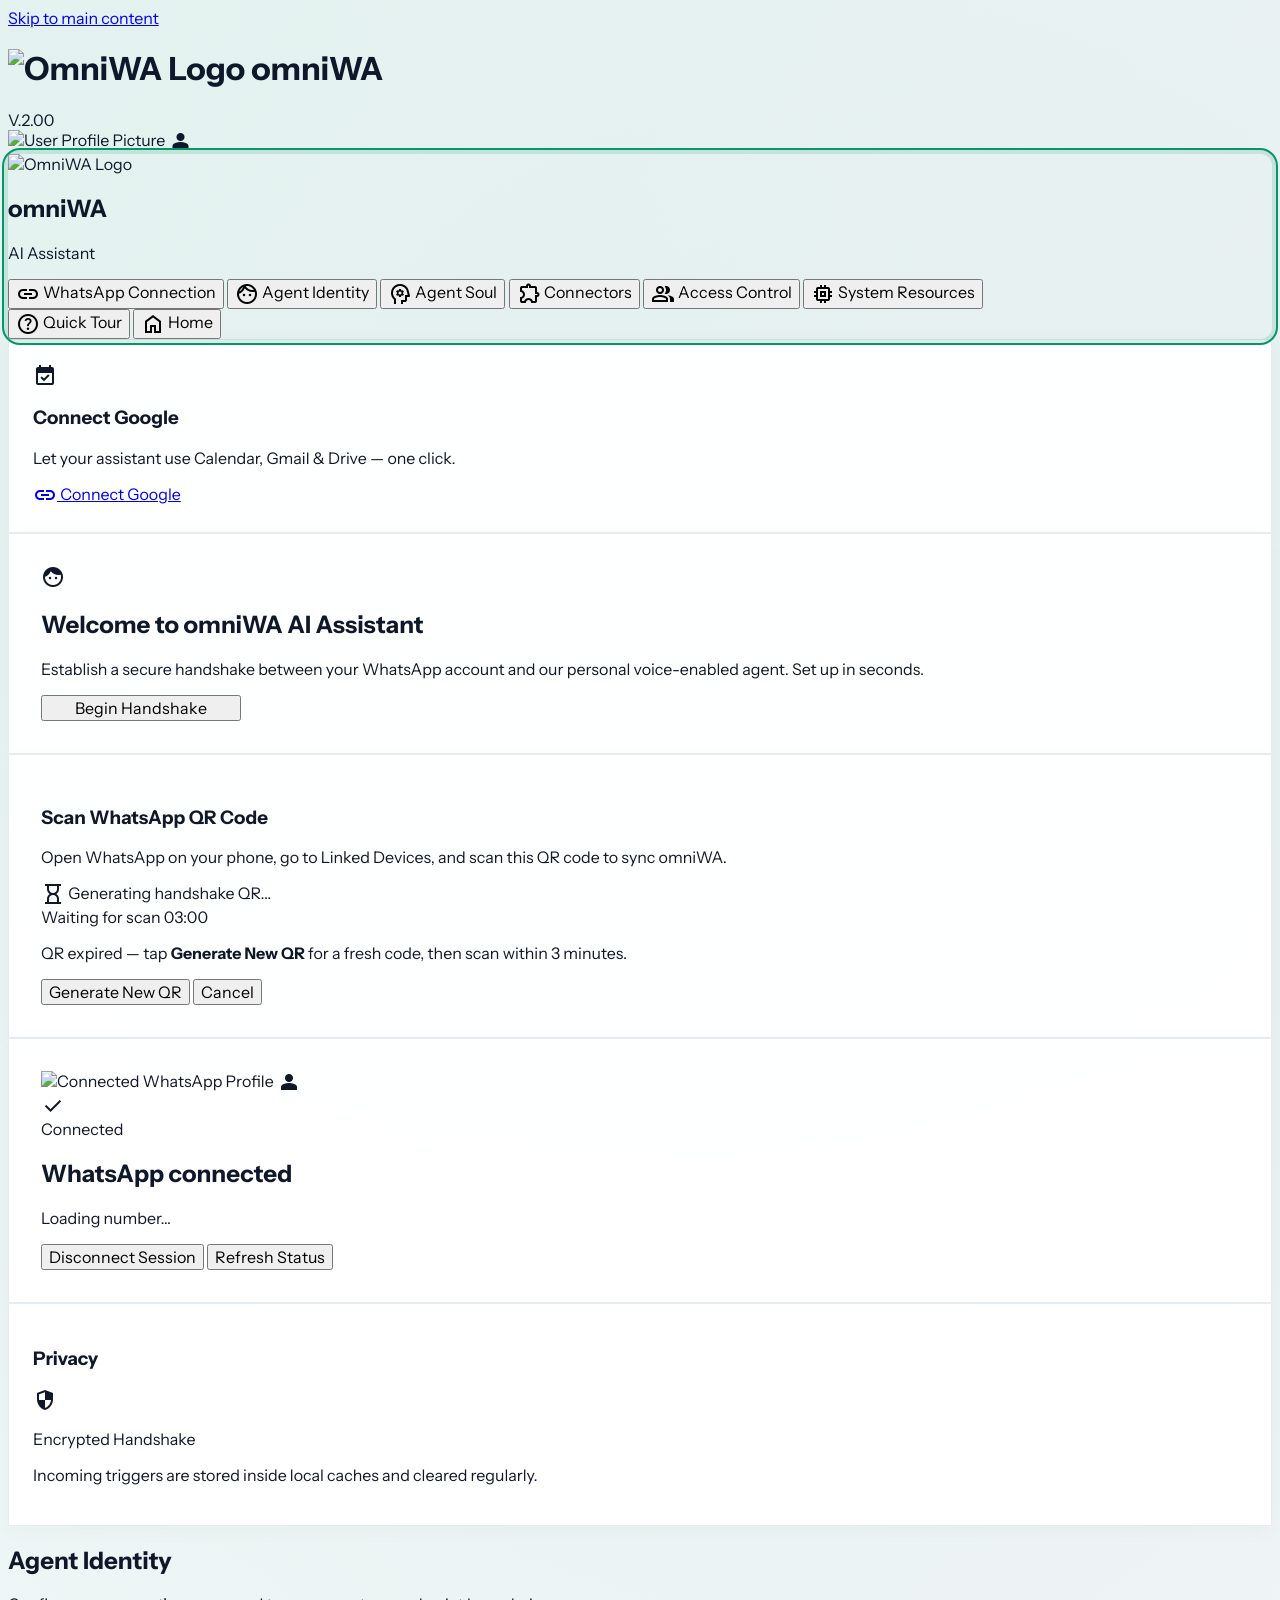
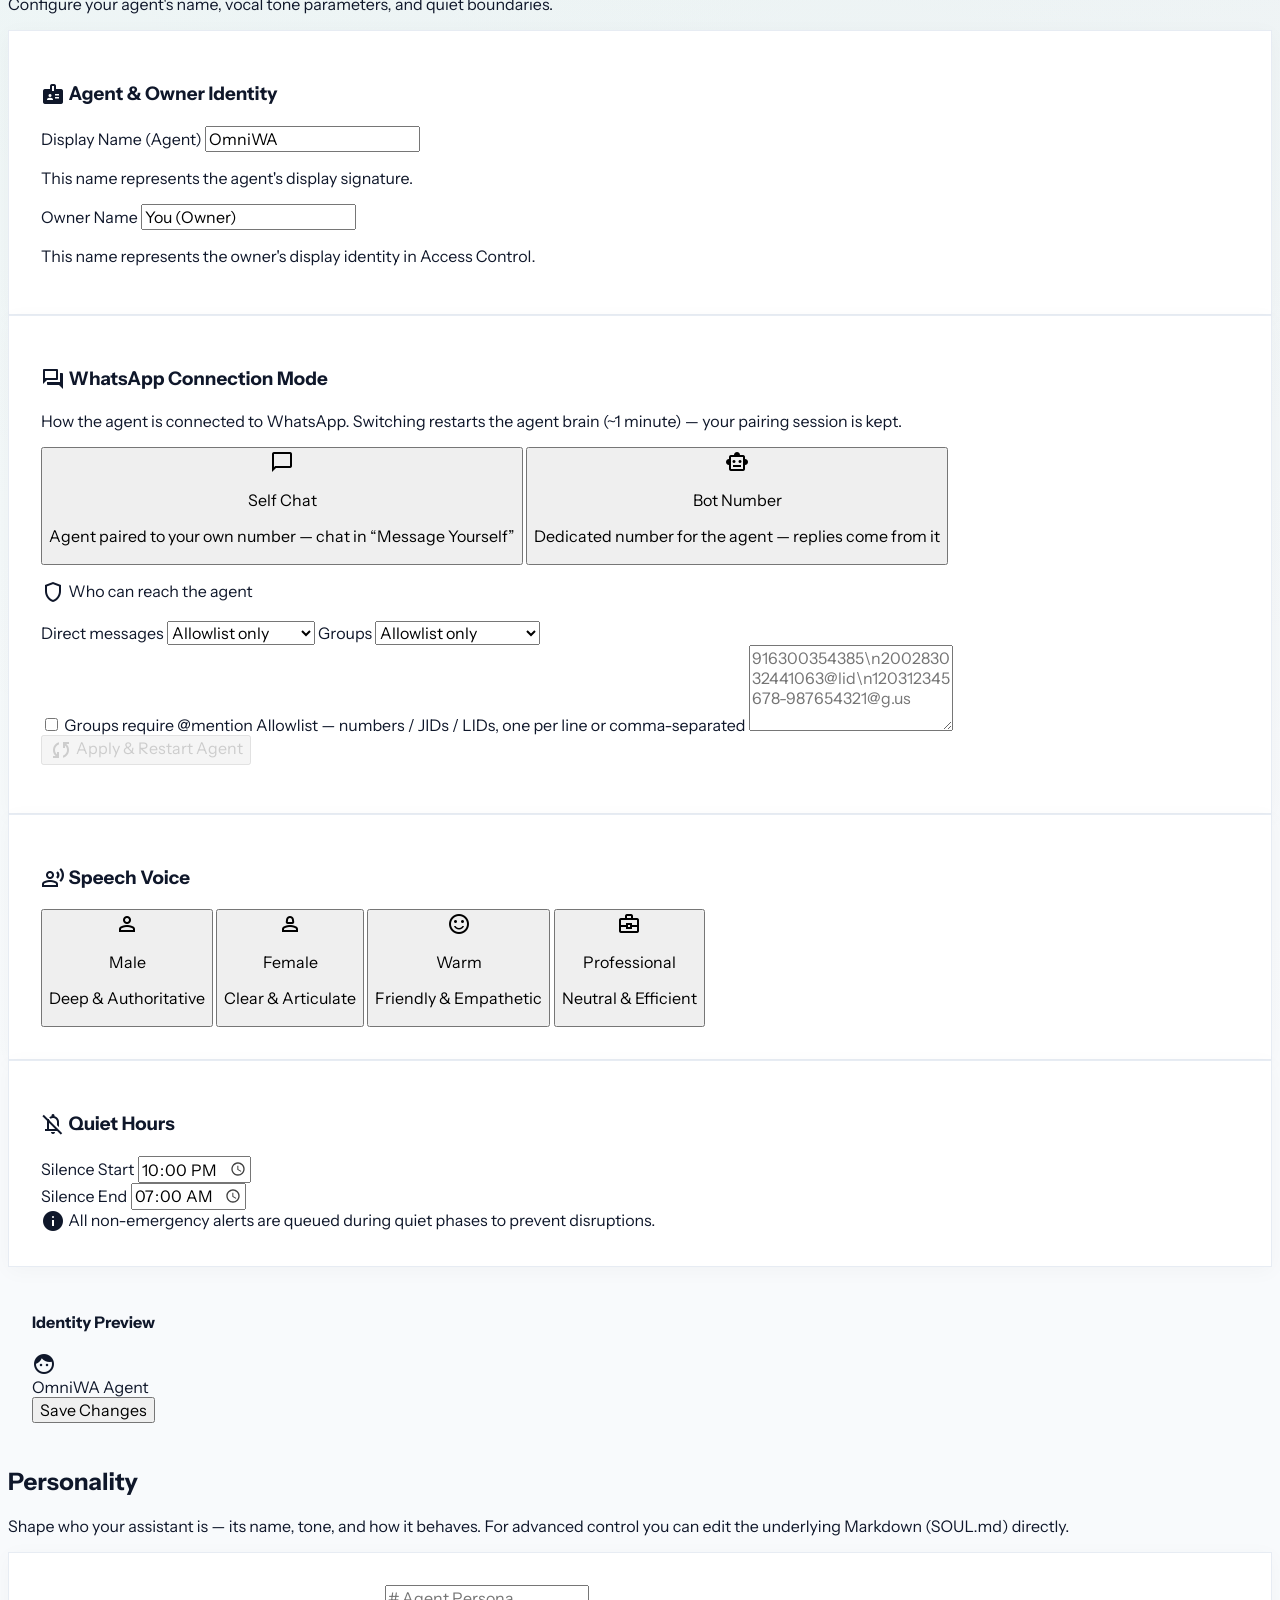
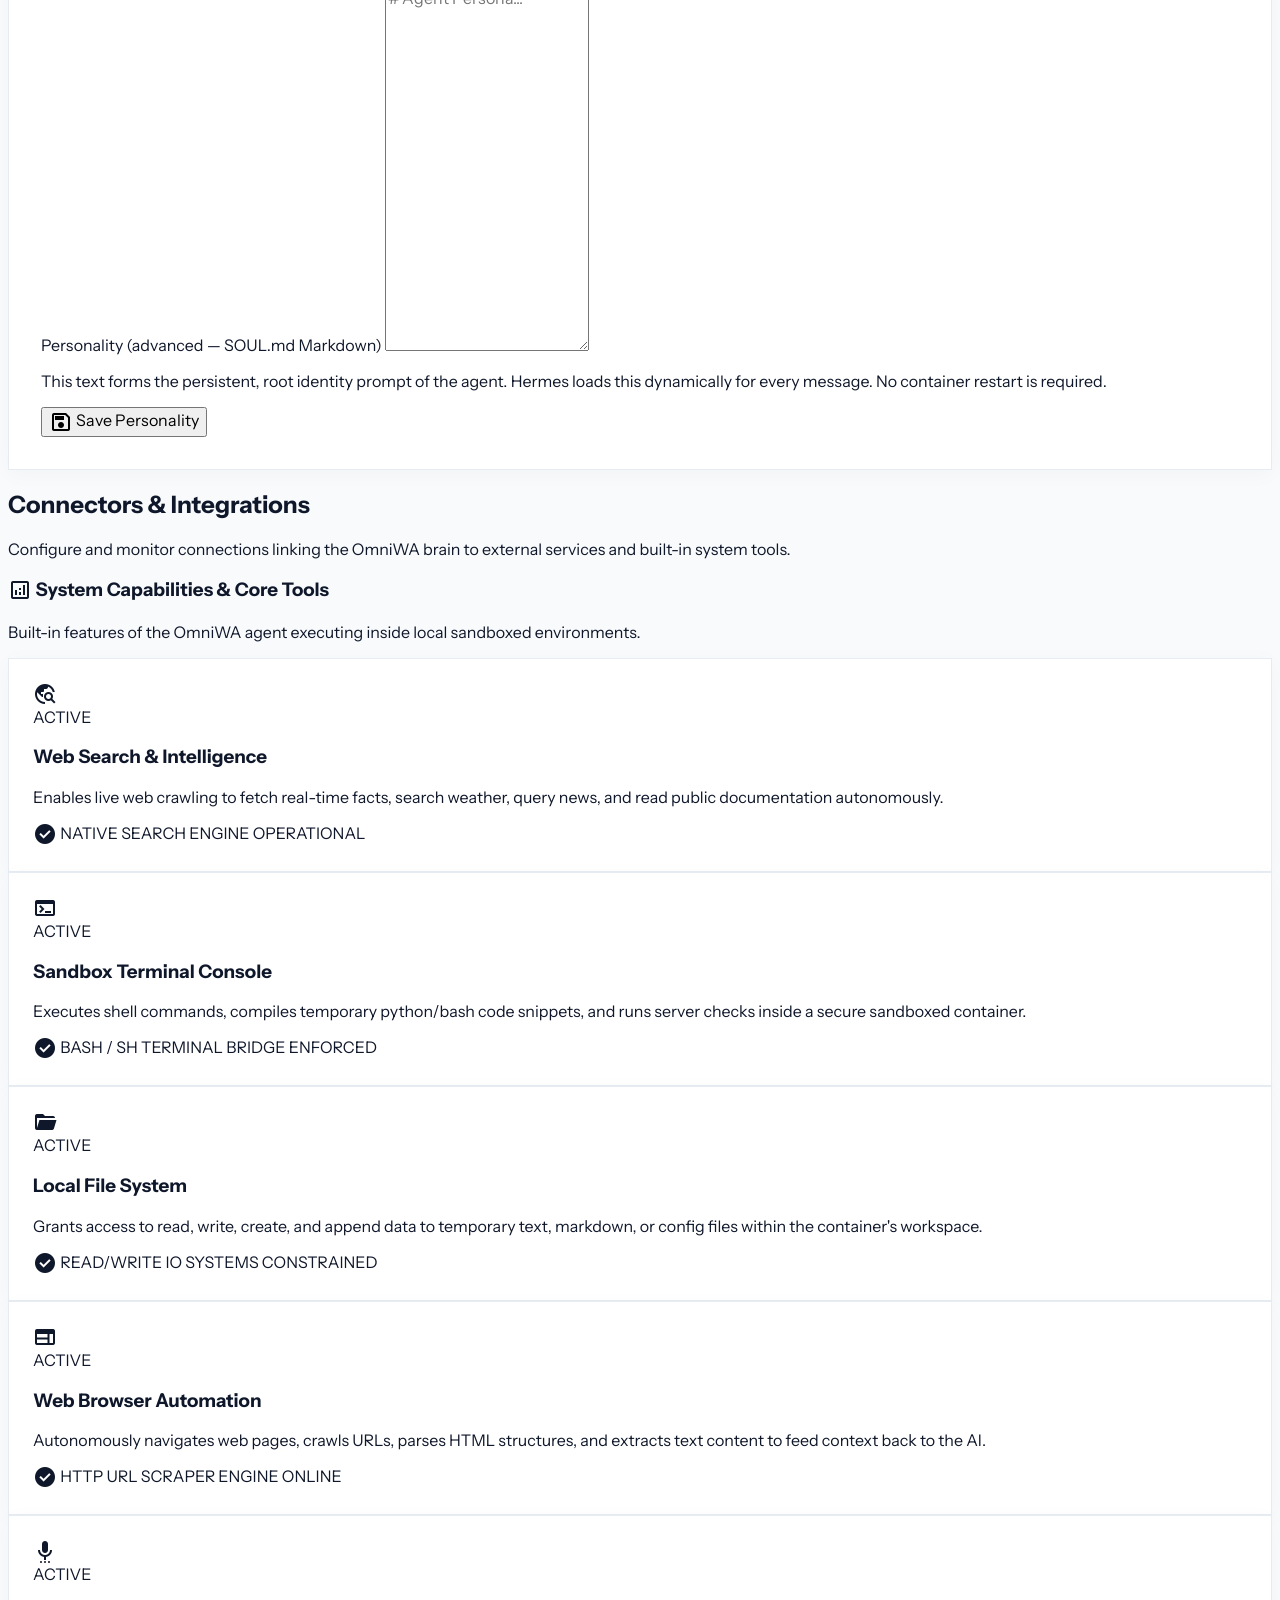
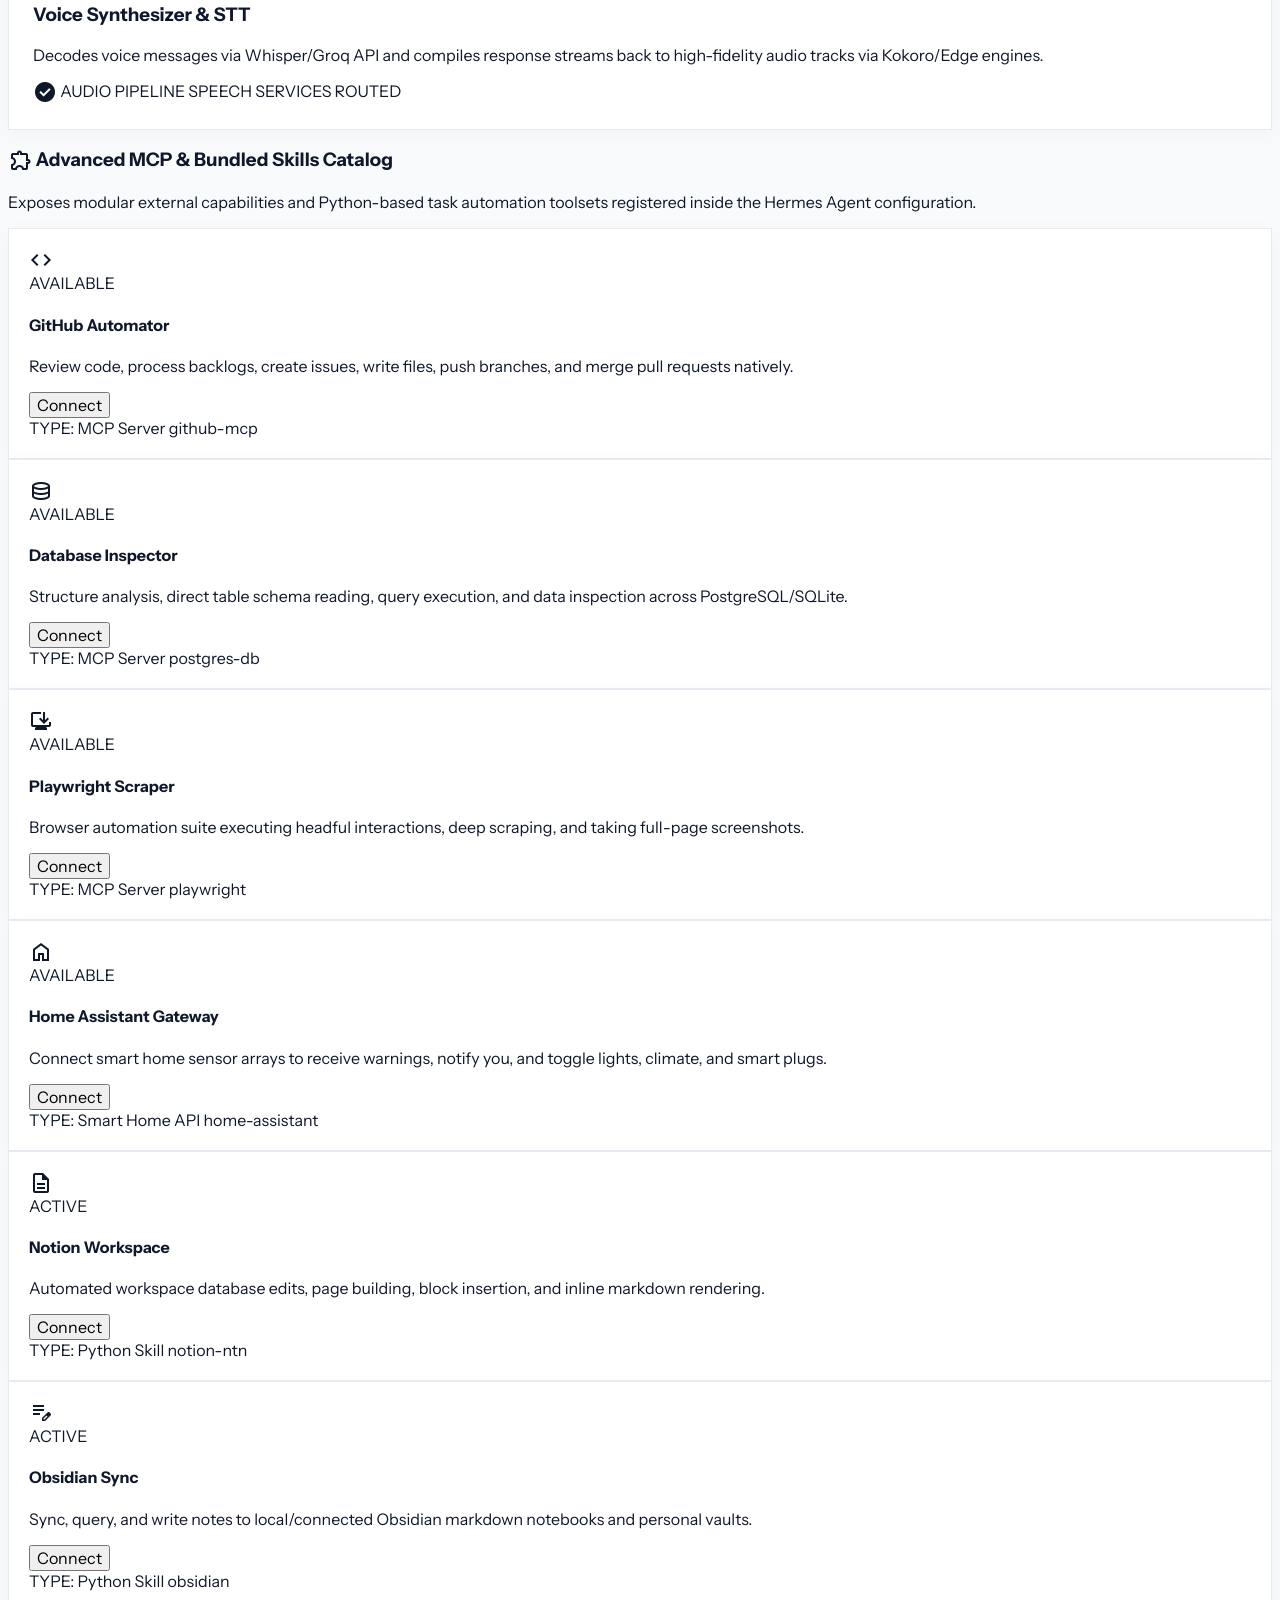
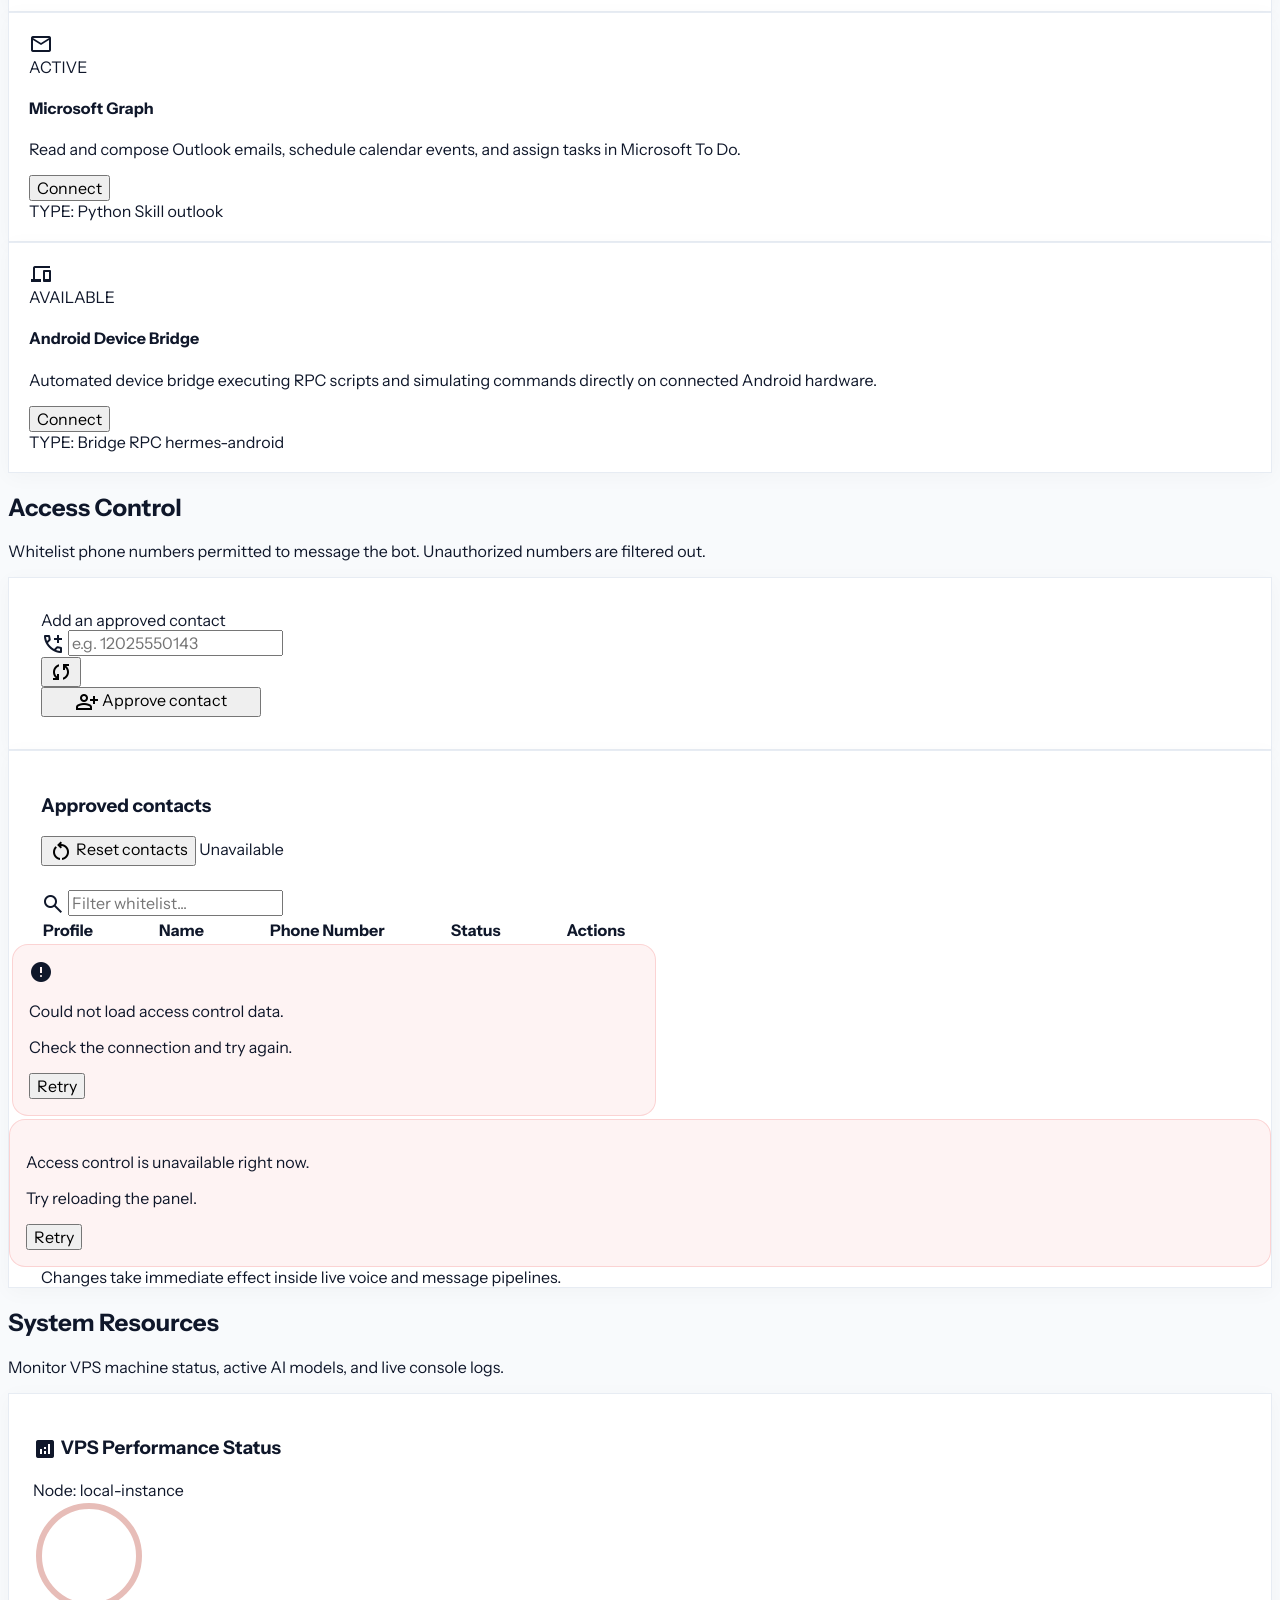
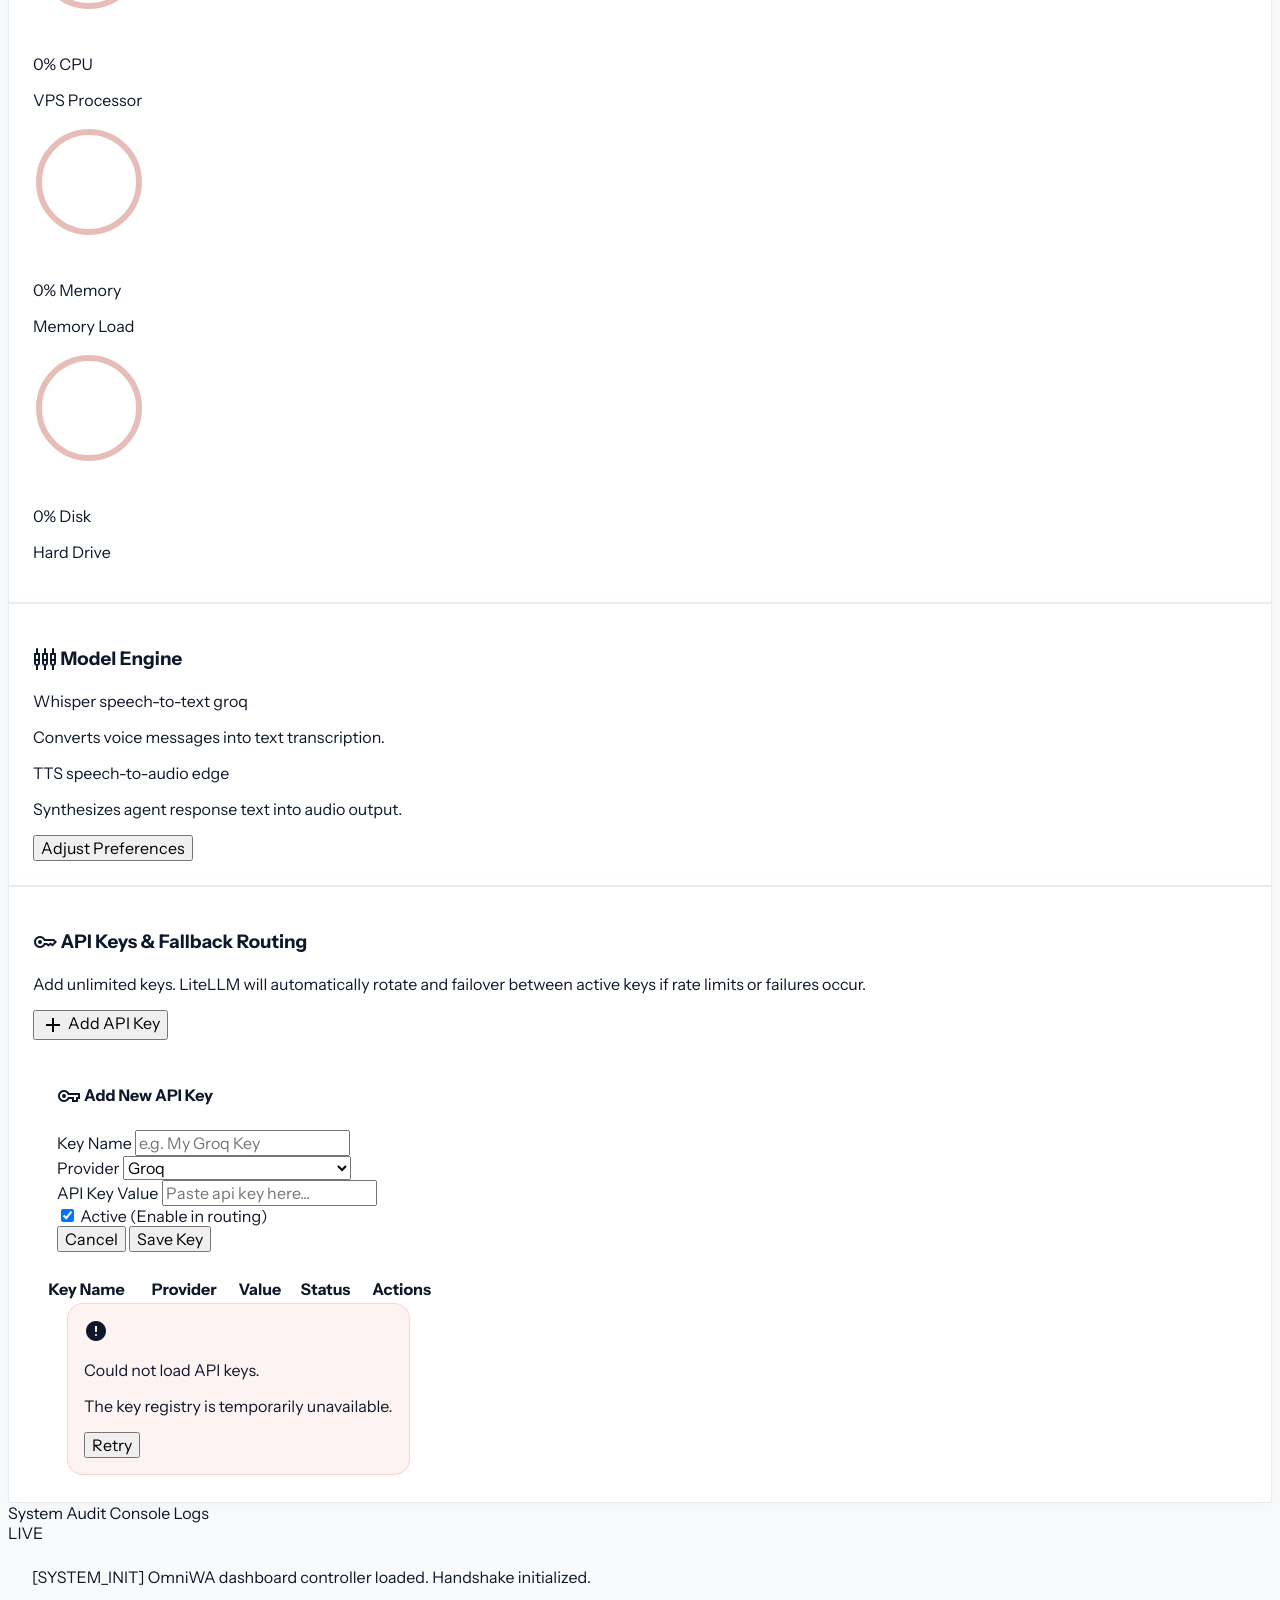
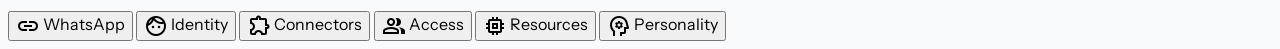
==== commit a8cbeb78: "feat(dashboard): editable access policies in Connection Mode card — DM/group policy selects, @mentio" ====
--- a/backend/app/templates/dashboard.html
+++ b/backend/app/templates/dashboard.html
@@ -624,6 +624,45 @@
                             </button>
                         </div>
 
+                        <!-- Access policies editor -->
+                        <div class="pt-2 border-t border-outline-variant/50 space-y-4">
+                            <p class="font-label-md text-label-md text-on-surface font-bold flex items-center gap-2">
+                                <span class="material-symbols-outlined text-[18px] text-primary">shield</span>
+                                Who can reach the agent
+                            </p>
+                            <div class="grid grid-cols-1 sm:grid-cols-2 gap-4">
+                                <label class="block">
+                                    <span class="text-[12px] font-semibold text-on-surface-variant">Direct messages</span>
+                                    <select id="bridge-dm-policy" onchange="bridgePolicyChanged()"
+                                        class="mt-1 w-full px-3 py-2 rounded-lg bg-surface-container-low border border-outline-variant text-sm text-on-surface outline-none focus:border-primary">
+                                        <option value="allowlist">Allowlist only</option>
+                                        <option value="open">Open (anyone)</option>
+                                        <option value="disabled">Off (ignore DMs)</option>
+                                    </select>
+                                </label>
+                                <label class="block">
+                                    <span class="text-[12px] font-semibold text-on-surface-variant">Groups</span>
+                                    <select id="bridge-group-policy" onchange="bridgePolicyChanged()"
+                                        class="mt-1 w-full px-3 py-2 rounded-lg bg-surface-container-low border border-outline-variant text-sm text-on-surface outline-none focus:border-primary">
+                                        <option value="allowlist">Allowlist only</option>
+                                        <option value="open">Open (any group)</option>
+                                        <option value="disabled">Off (ignore groups)</option>
+                                    </select>
+                                </label>
+                            </div>
+                            <label class="flex items-center gap-3 cursor-pointer select-none w-fit">
+                                <input type="checkbox" id="bridge-require-mention" onchange="bridgePolicyChanged()"
+                                    class="w-4 h-4 accent-[var(--md-sys-color-primary,#6750a4)]">
+                                <span class="text-[13px] text-on-surface">Groups require @mention</span>
+                            </label>
+                            <label class="block">
+                                <span class="text-[12px] font-semibold text-on-surface-variant">Allowlist — numbers / JIDs / LIDs, one per line or comma-separated</span>
+                                <textarea id="bridge-allow-from" rows="4" oninput="bridgePolicyChanged()"
+                                    placeholder="916300354385\n200283032441063@lid\n120312345678-987654321@g.us"
+                                    class="mt-1 w-full px-3 py-2 rounded-lg bg-surface-container-low border border-outline-variant text-[13px] font-mono text-on-surface outline-none focus:border-primary resize-y"></textarea>
+                            </label>
+                        </div>
+
                         <!-- Apply bar -->
                         <div class="mt-2 flex flex-wrap items-center gap-3">
                             <button type="button" id="btn-apply-bridge-mode" onclick="applyBridgeMode()" disabled
@@ -2364,6 +2403,33 @@
     // WhatsApp Connection Mode (Hermes bridge config)
     // =========================================================
     let liveBridgeMode = 'self-chat';
+    let liveBridgePolicies = {};
+
+    function _parseAllowlist(raw) {
+        return (raw || '').split(/[\n,]+/).map(s => s.trim()).filter(Boolean);
+    }
+
+    function _collectPolicies() {
+        const dm = document.getElementById('bridge-dm-policy');
+        const gp = document.getElementById('bridge-group-policy');
+        const rm = document.getElementById('bridge-require-mention');
+        const af = document.getElementById('bridge-allow-from');
+        return {
+            dm_policy: dm ? dm.value : undefined,
+            group_policy: gp ? gp.value : undefined,
+            require_mention: rm ? rm.checked : undefined,
+            allow_from: af ? _parseAllowlist(af.value) : undefined,
+        };
+    }
+
+    function _policySnapshot(p) {
+        return JSON.stringify([p.dm_policy, p.group_policy, p.require_mention, p.allow_from]);
+    }
+
+    function bridgePolicyChanged() {
+        updateBridgeApplyButton();
+    }
+    window.bridgePolicyChanged = bridgePolicyChanged;
 
     async function loadBridgeConfig() {
         const statusEl = document.getElementById('bridge-mode-status');
@@ -2375,10 +2441,25 @@
             selectedBotMode = liveBridgeMode;
             selectBotMode(liveBridgeMode);
 
+            liveBridgePolicies = {
+                dm_policy: data.dm_policy || 'allowlist',
+                group_policy: data.group_policy || 'allowlist',
+                require_mention: !!data.require_mention,
+                allow_from: data.allow_from || [],
+            };
+            const dmEl = document.getElementById('bridge-dm-policy');
+            const gpEl = document.getElementById('bridge-group-policy');
+            const rmEl = document.getElementById('bridge-require-mention');
+            const afEl = document.getElementById('bridge-allow-from');
+            if (dmEl) dmEl.value = liveBridgePolicies.dm_policy;
+            if (gpEl) gpEl.value = liveBridgePolicies.group_policy;
+            if (rmEl) rmEl.checked = liveBridgePolicies.require_mention;
+            if (afEl) afEl.value = liveBridgePolicies.allow_from.join('\n');
+
             const policies = [];
-            policies.push(`DMs: ${data.dm_policy || 'allowlist'}`);
-            policies.push(`Groups: ${data.group_policy || 'allowlist'}${data.require_mention ? ' (@mention)' : ''}`);
-            policies.push(`Allowed senders: ${(data.allow_from || []).length}`);
+            policies.push(`DMs: ${liveBridgePolicies.dm_policy}`);
+            policies.push(`Groups: ${liveBridgePolicies.group_policy}${liveBridgePolicies.require_mention ? ' (@mention)' : ''}`);
+            policies.push(`Allowed senders: ${liveBridgePolicies.allow_from.length}`);
             if (data.restart_supported === false) {
                 policies.push('\u26a0 Docker socket not mounted \u2014 apply needs manual restart');
             }
@@ -2394,7 +2475,8 @@
     function updateBridgeApplyButton() {
         const applyBtn = document.getElementById('btn-apply-bridge-mode');
         if (!applyBtn) return;
-        if (selectedBotMode !== liveBridgeMode) {
+        const policiesDirty = liveBridgePolicies && (_policySnapshot(liveBridgePolicies) !== _policySnapshot(_collectPolicies()));
+        if (selectedBotMode !== liveBridgeMode || policiesDirty) {
             applyBtn.disabled = false;
             applyBtn.className = 'flex items-center gap-2 px-5 py-2.5 bg-primary text-white rounded-lg font-bold text-sm shadow hover:brightness-110 active:scale-95 transition-all select-none outline-none cursor-pointer';
         } else {
@@ -2408,11 +2490,16 @@
         const statusEl = document.getElementById('bridge-mode-status');
         if (!applyBtn || applyBtn.disabled) return;
         const targetMode = selectedBotMode;
+        const targetPolicies = _collectPolicies();
+        const policiesDirty = liveBridgePolicies && (_policySnapshot(liveBridgePolicies) !== _policySnapshot(targetPolicies));
         const modeLabel = targetMode === 'bot' ? 'Bot Number' : 'Self Chat';
+        const restartNote = policiesDirty && targetMode === liveBridgeMode
+            ? 'The agent brain restarts to apply the new access policies (~1 minute). Your WhatsApp pairing is kept.'
+            : 'The agent brain restarts to apply the new connection mode (~1 minute). Your WhatsApp pairing is kept.';
 
         const confirmed = await window.showConfirmModal(
-            `Switch to ${modeLabel}?`,
-            'The agent brain restarts to apply the new connection mode (~1 minute). Your WhatsApp pairing is kept.'
+            `Apply bridge configuration?`,
+            `${targetMode !== liveBridgeMode ? `Switch to ${modeLabel}. ` : ''}${restartNote}`
         );
         if (!confirmed) return;
 
@@ -2424,7 +2511,7 @@
             const resp = await fetch('/api/pairing/bridge', {
                 method: 'PUT',
                 headers: { 'Content-Type': 'application/json' },
-                body: JSON.stringify({ mode: targetMode })
+                body: JSON.stringify({ mode: targetMode, ...targetPolicies })
             });
             if (!resp.ok) {
                 const err = await resp.json().catch(() => ({}));
@@ -2432,12 +2519,13 @@
             }
             const data = await resp.json();
             liveBridgeMode = targetMode;
+            liveBridgePolicies = targetPolicies;
             if (statusEl) {
                 statusEl.innerText = data.restarted === false
                     ? 'Saved. Restart the hermes container manually to activate.'
                     : 'Applied! Agent reconnecting on WhatsApp\u2026';
             }
-            showToast(data.restarted === false ? 'Saved \u2014 manual restart needed.' : 'Connection mode updated!', 'success');
+            showToast(data.restarted === false ? 'Saved \u2014 manual restart needed.' : 'Bridge configuration updated!', 'success');
         } catch (e) {
             console.error('Bridge mode switch failed:', e);
             if (statusEl) statusEl.innerText = 'Switch failed: ' + e.message;
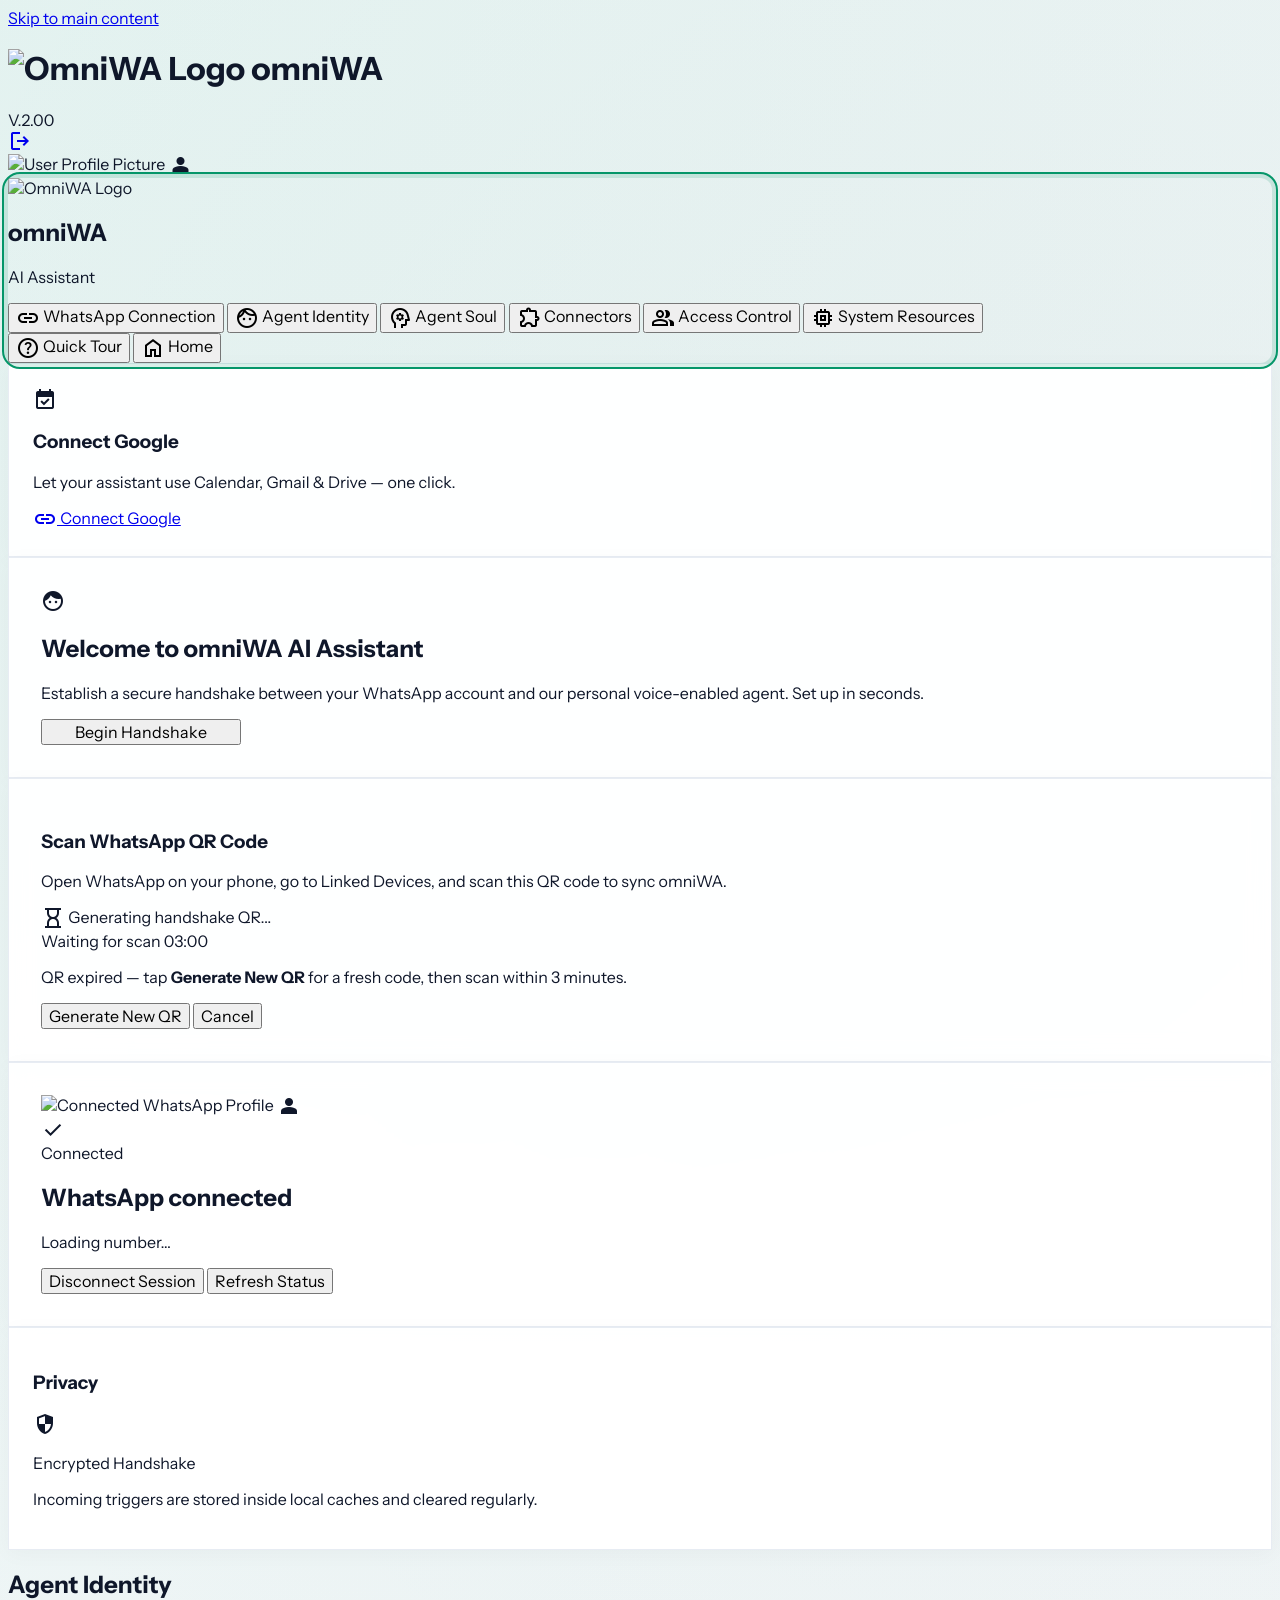
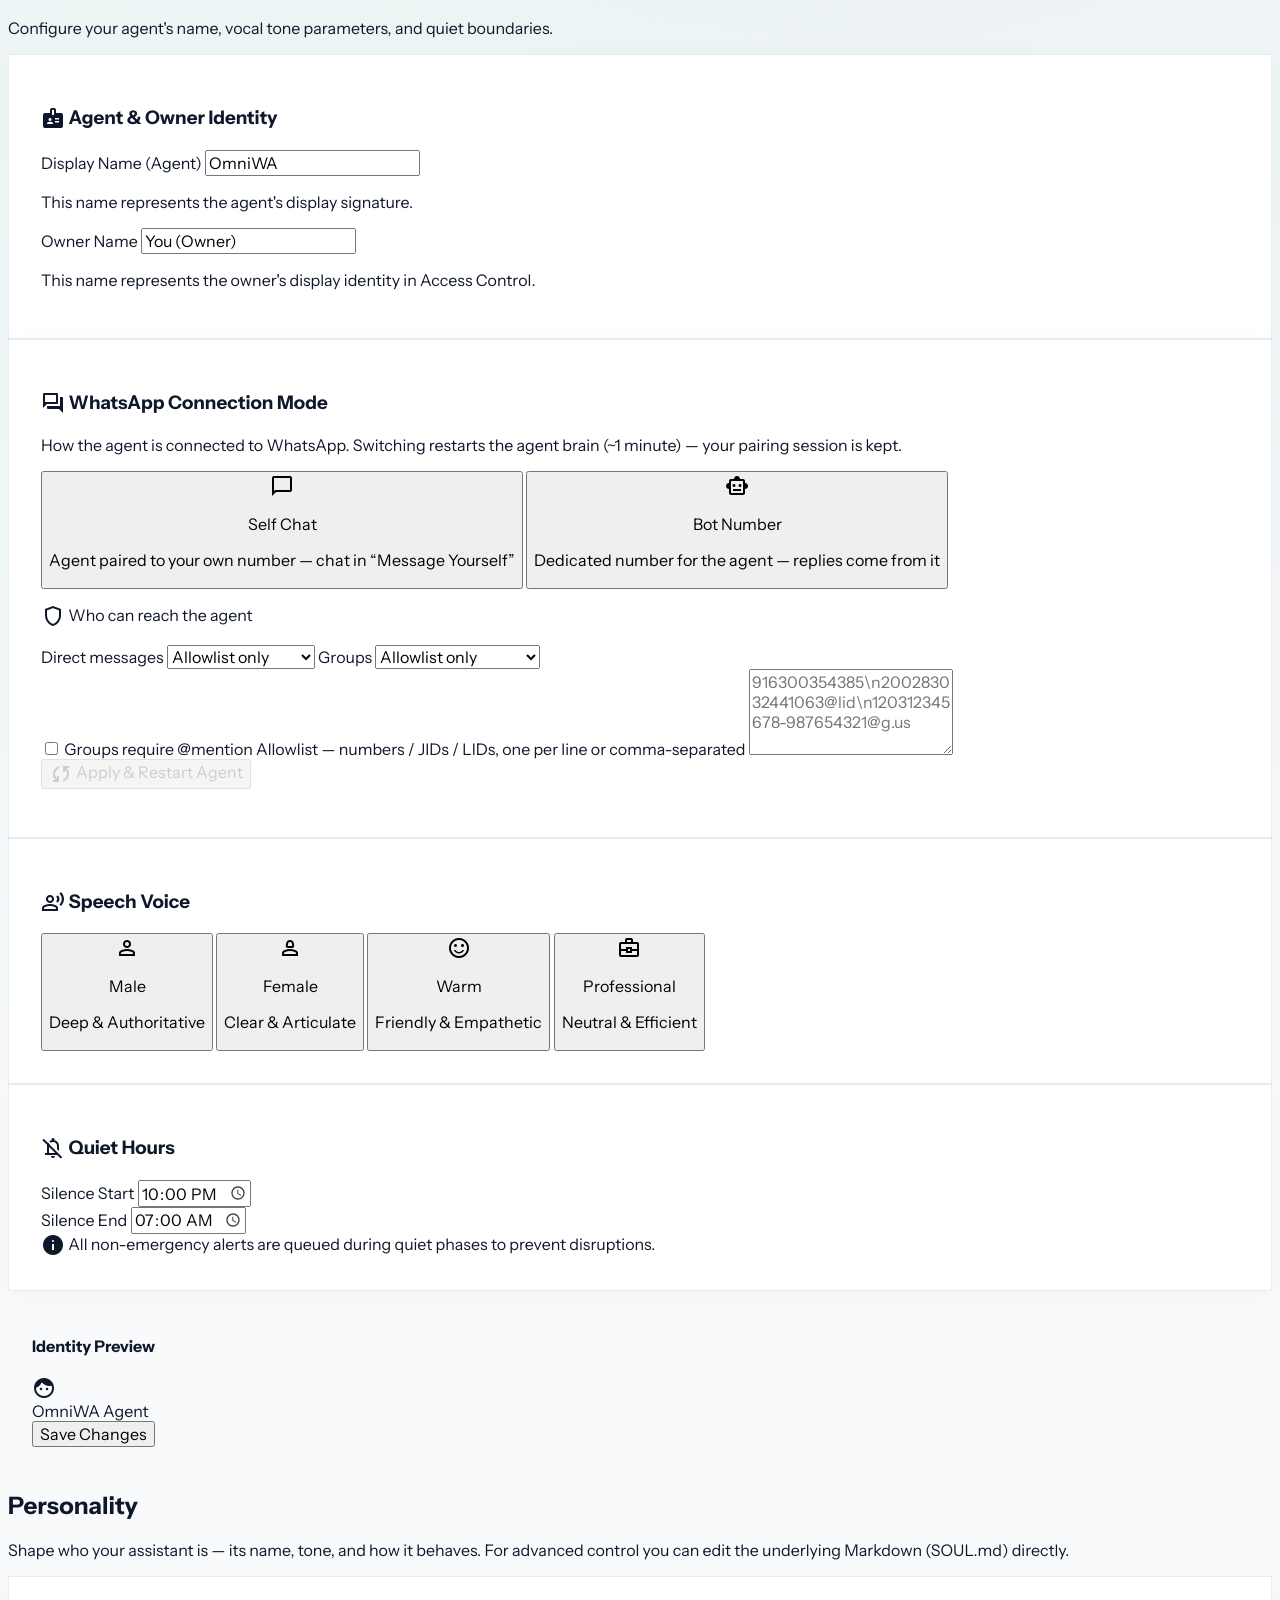
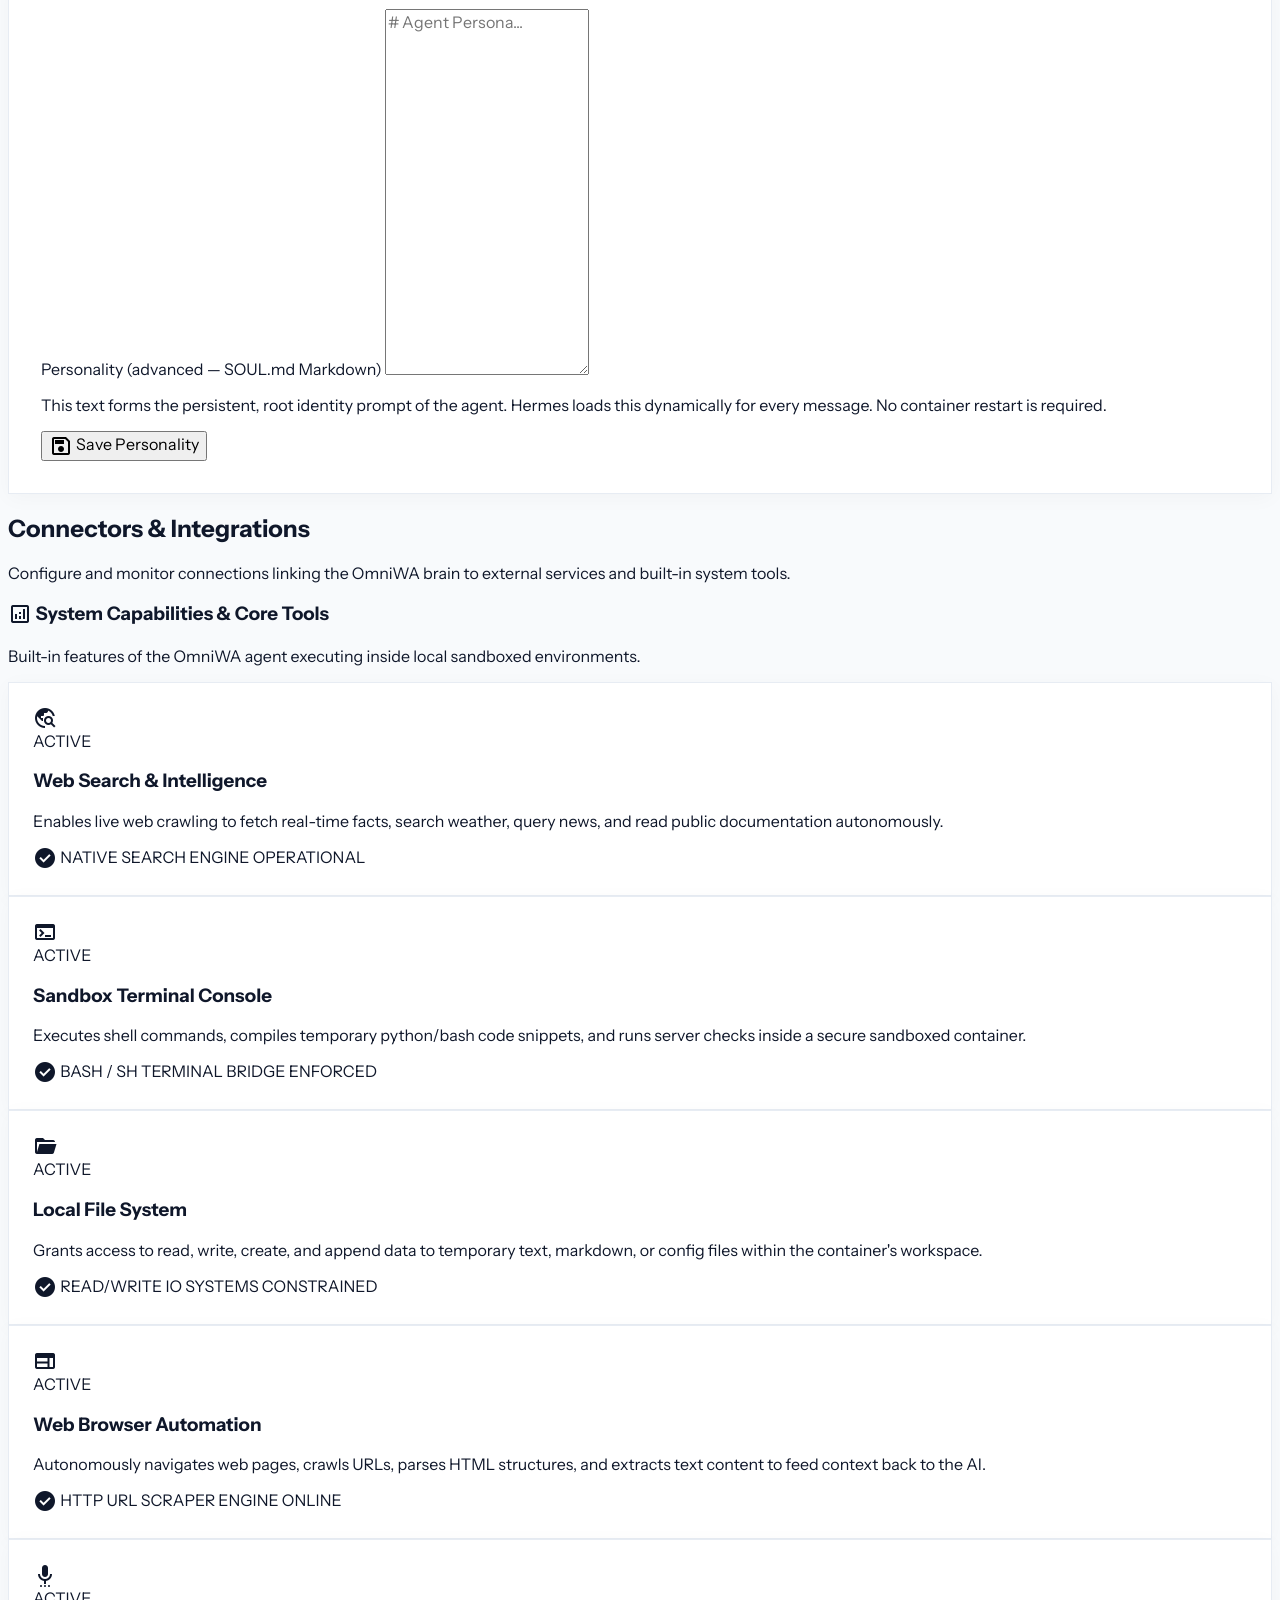
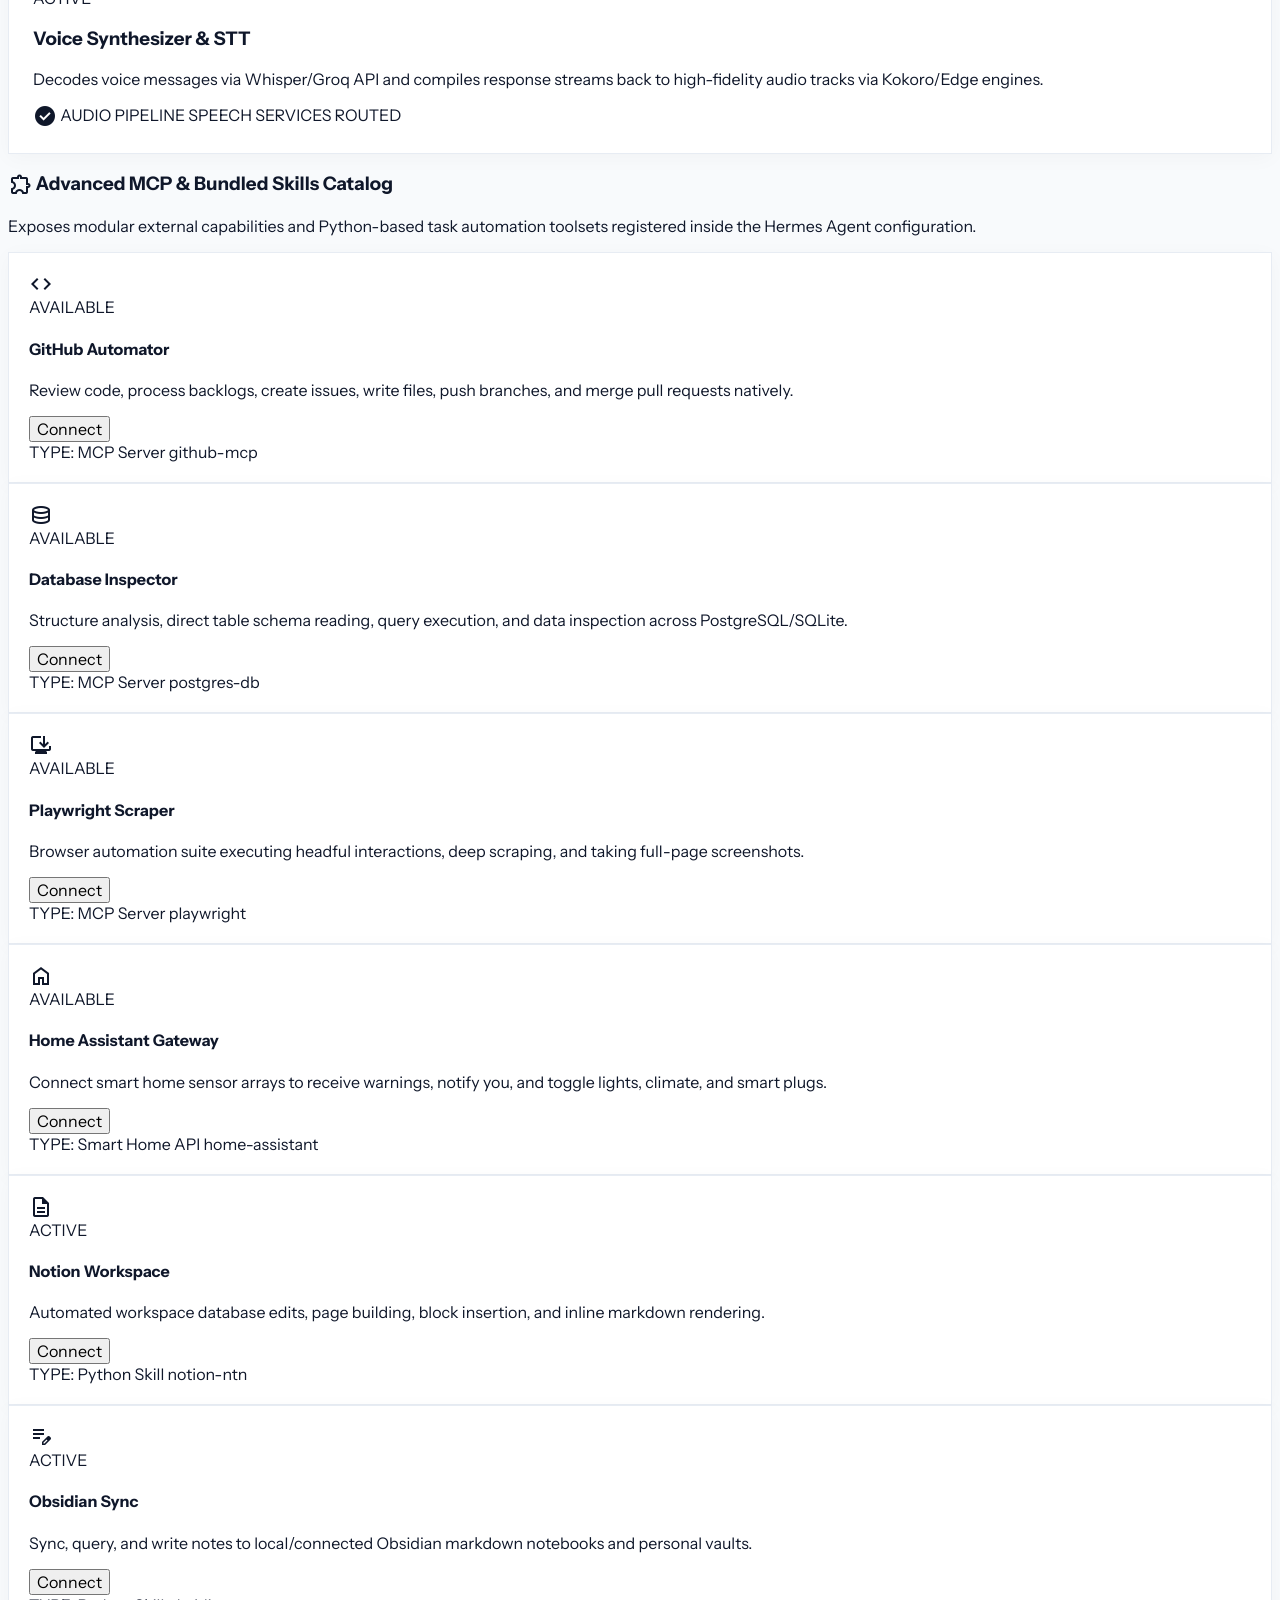
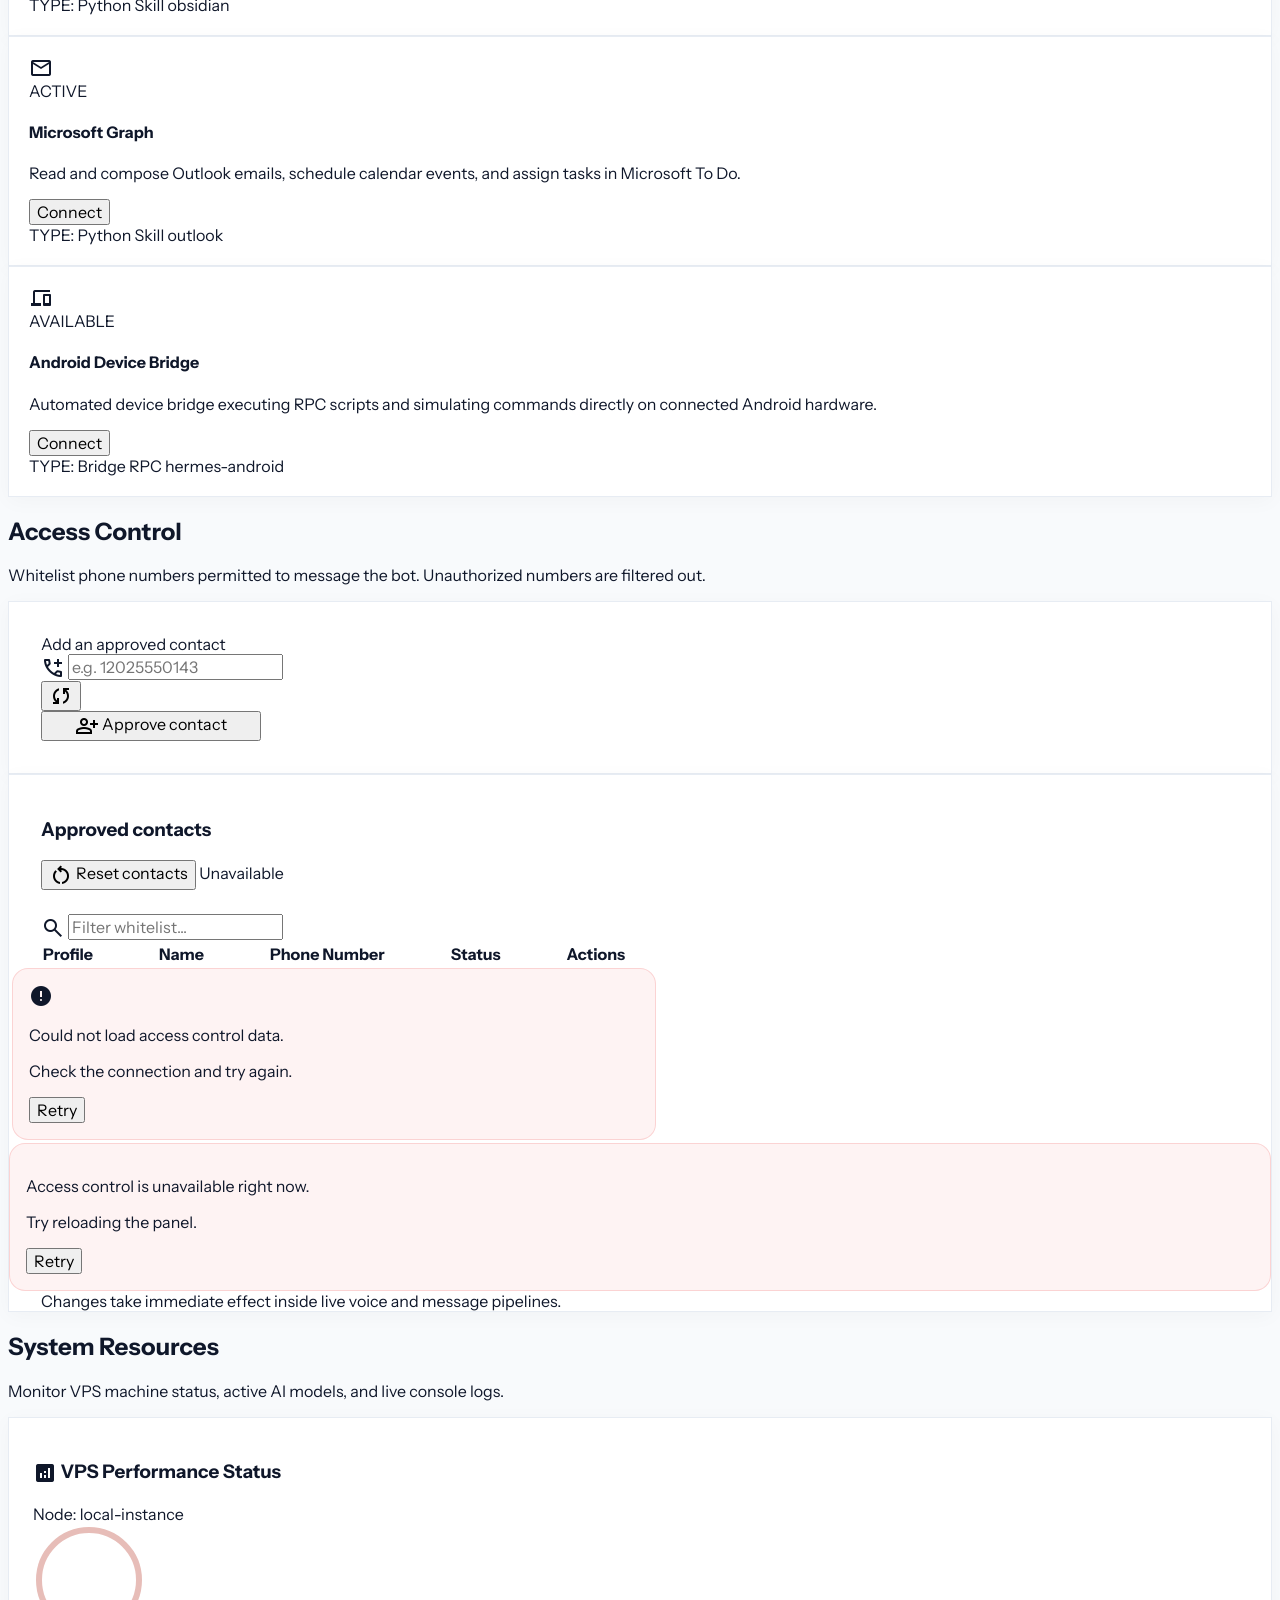
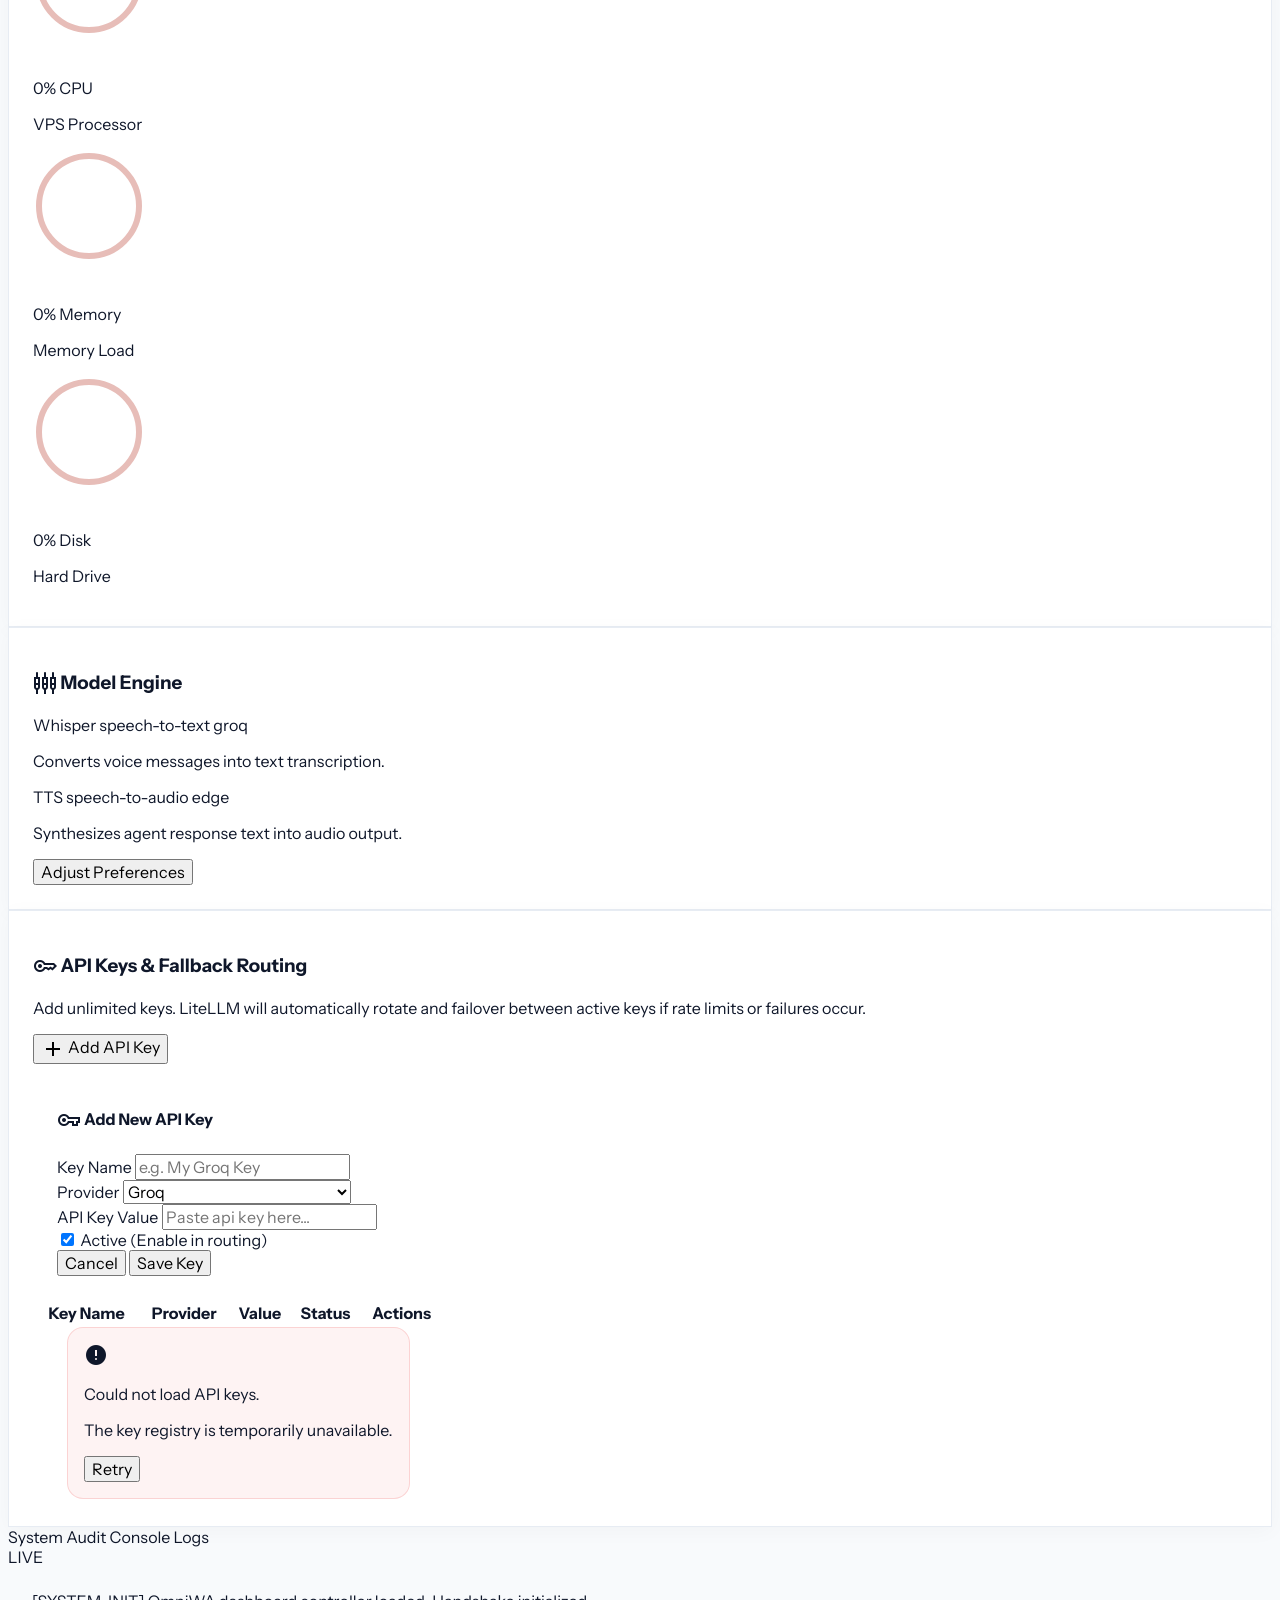
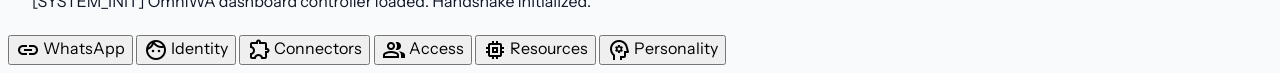
==== commit cf6090b8: "fix(dashboard): add missing logout control — /logout endpoint existed but no UI linked to it; header" ====
--- a/backend/app/templates/dashboard.html
+++ b/backend/app/templates/dashboard.html
@@ -367,6 +367,9 @@
         <span class="hidden md:inline font-label-sm text-secondary bg-secondary/5 border border-secondary/25 px-2 py-0.5 rounded-full text-[11px] font-bold">V.2.00</span>
     </div>
     <div class="flex items-center gap-4">
+        <a href="/logout" aria-label="Log out" title="Log out" class="w-8 h-8 rounded-full flex items-center justify-center text-secondary hover:text-primary hover:bg-surface-container-high/60 transition-all duration-300">
+            <span class="material-symbols-outlined text-lg">logout</span>
+        </a>
         <div class="w-8 h-8 rounded-full border border-outline-variant overflow-hidden bg-surface-container-high flex items-center justify-center">
             <img id="header-profile-pic" alt="User Profile Picture" class="w-full h-full object-cover hidden" src=""/>
             <span id="header-profile-pic-placeholder" class="material-symbols-outlined text-secondary text-lg" style="font-variation-settings: 'FILL' 1;">person</span>
@@ -631,7 +634,7 @@
                                 Who can reach the agent
                             </p>
                             <div class="grid grid-cols-1 sm:grid-cols-2 gap-4">
-                                <label class="block">
+                                <label class="block" for="bridge-dm-policy">
                                     <span class="text-[12px] font-semibold text-on-surface-variant">Direct messages</span>
                                     <select id="bridge-dm-policy" onchange="bridgePolicyChanged()"
                                         class="mt-1 w-full px-3 py-2 rounded-lg bg-surface-container-low border border-outline-variant text-sm text-on-surface outline-none focus:border-primary">
@@ -640,7 +643,7 @@
                                         <option value="disabled">Off (ignore DMs)</option>
                                     </select>
                                 </label>
-                                <label class="block">
+                                <label class="block" for="bridge-group-policy">
                                     <span class="text-[12px] font-semibold text-on-surface-variant">Groups</span>
                                     <select id="bridge-group-policy" onchange="bridgePolicyChanged()"
                                         class="mt-1 w-full px-3 py-2 rounded-lg bg-surface-container-low border border-outline-variant text-sm text-on-surface outline-none focus:border-primary">
@@ -650,7 +653,7 @@
                                     </select>
                                 </label>
                             </div>
-                            <label class="flex items-center gap-3 cursor-pointer select-none w-fit">
+                            <label class="flex items-center gap-3 cursor-pointer select-none w-fit" for="bridge-require-mention">
                                 <input type="checkbox" id="bridge-require-mention" onchange="bridgePolicyChanged()"
                                     class="w-4 h-4 accent-[var(--md-sys-color-primary,#6750a4)]">
                                 <span class="text-[13px] text-on-surface">Groups require @mention</span>
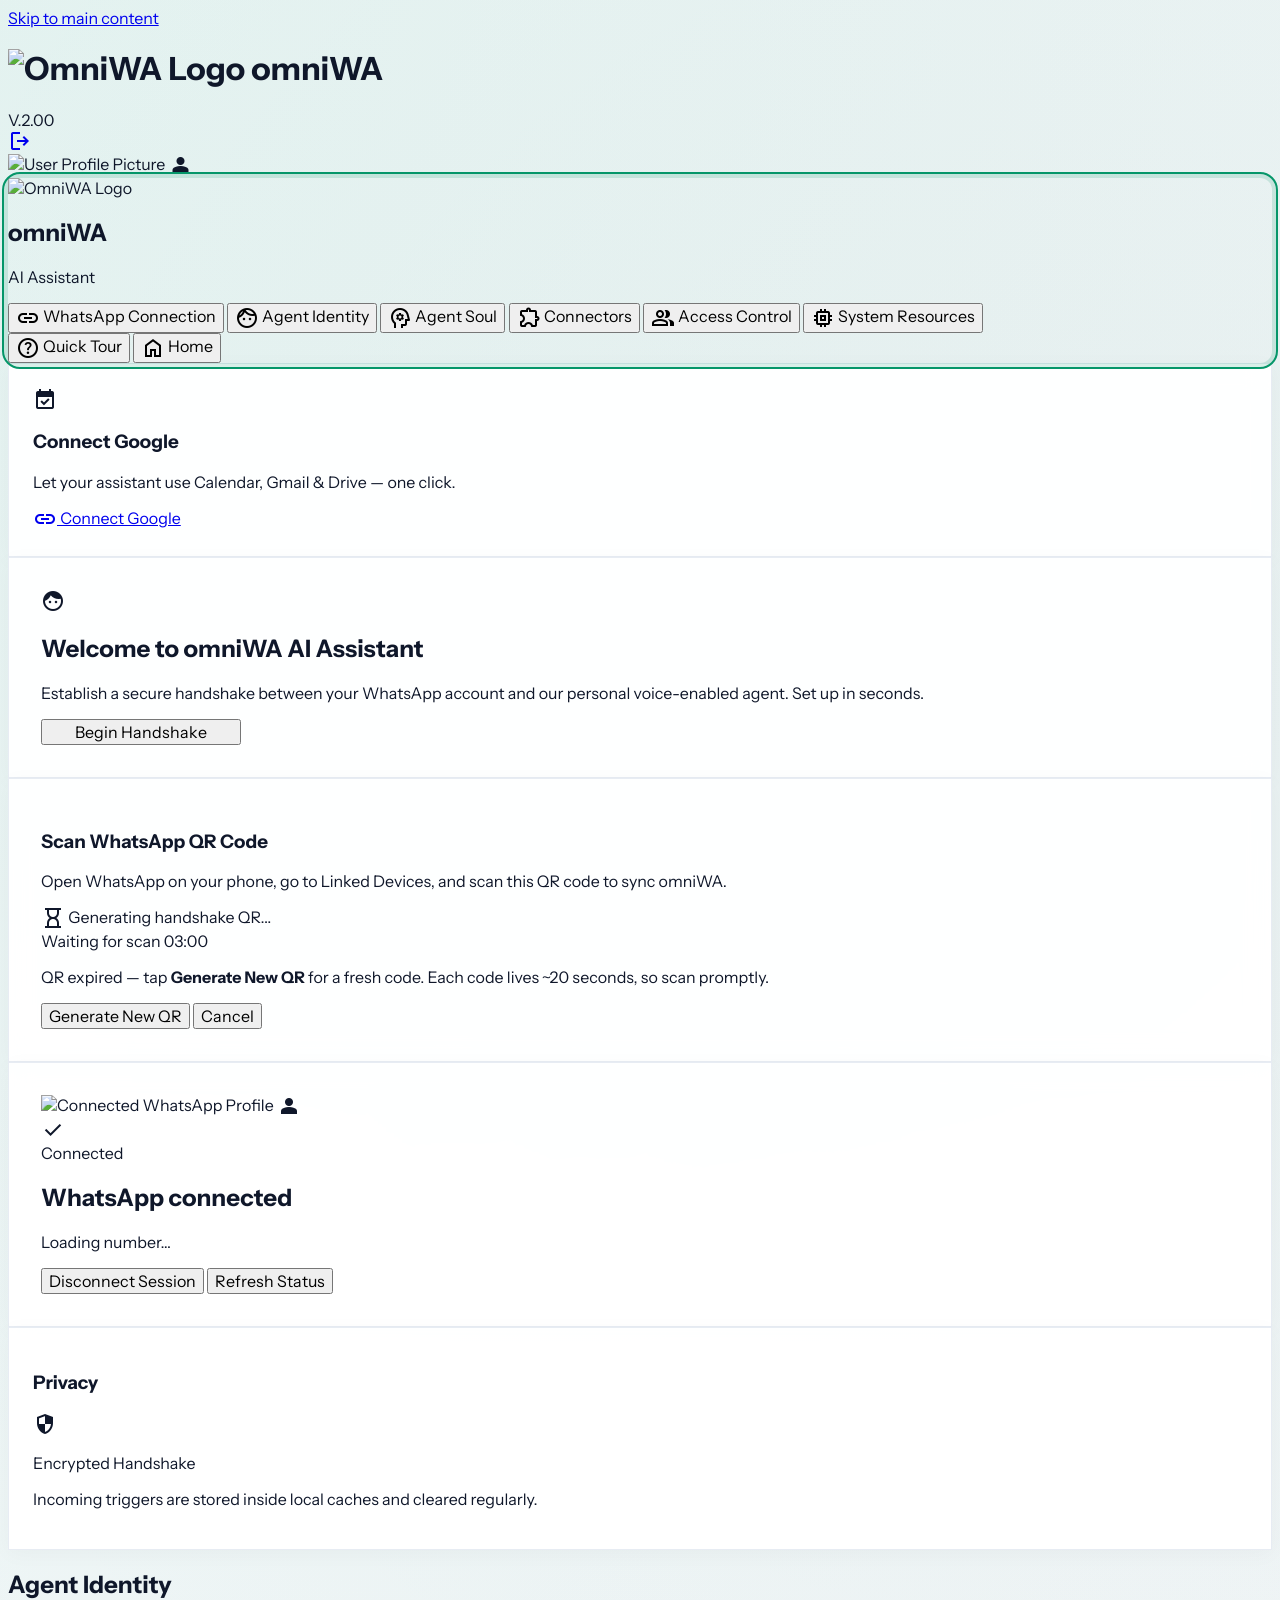
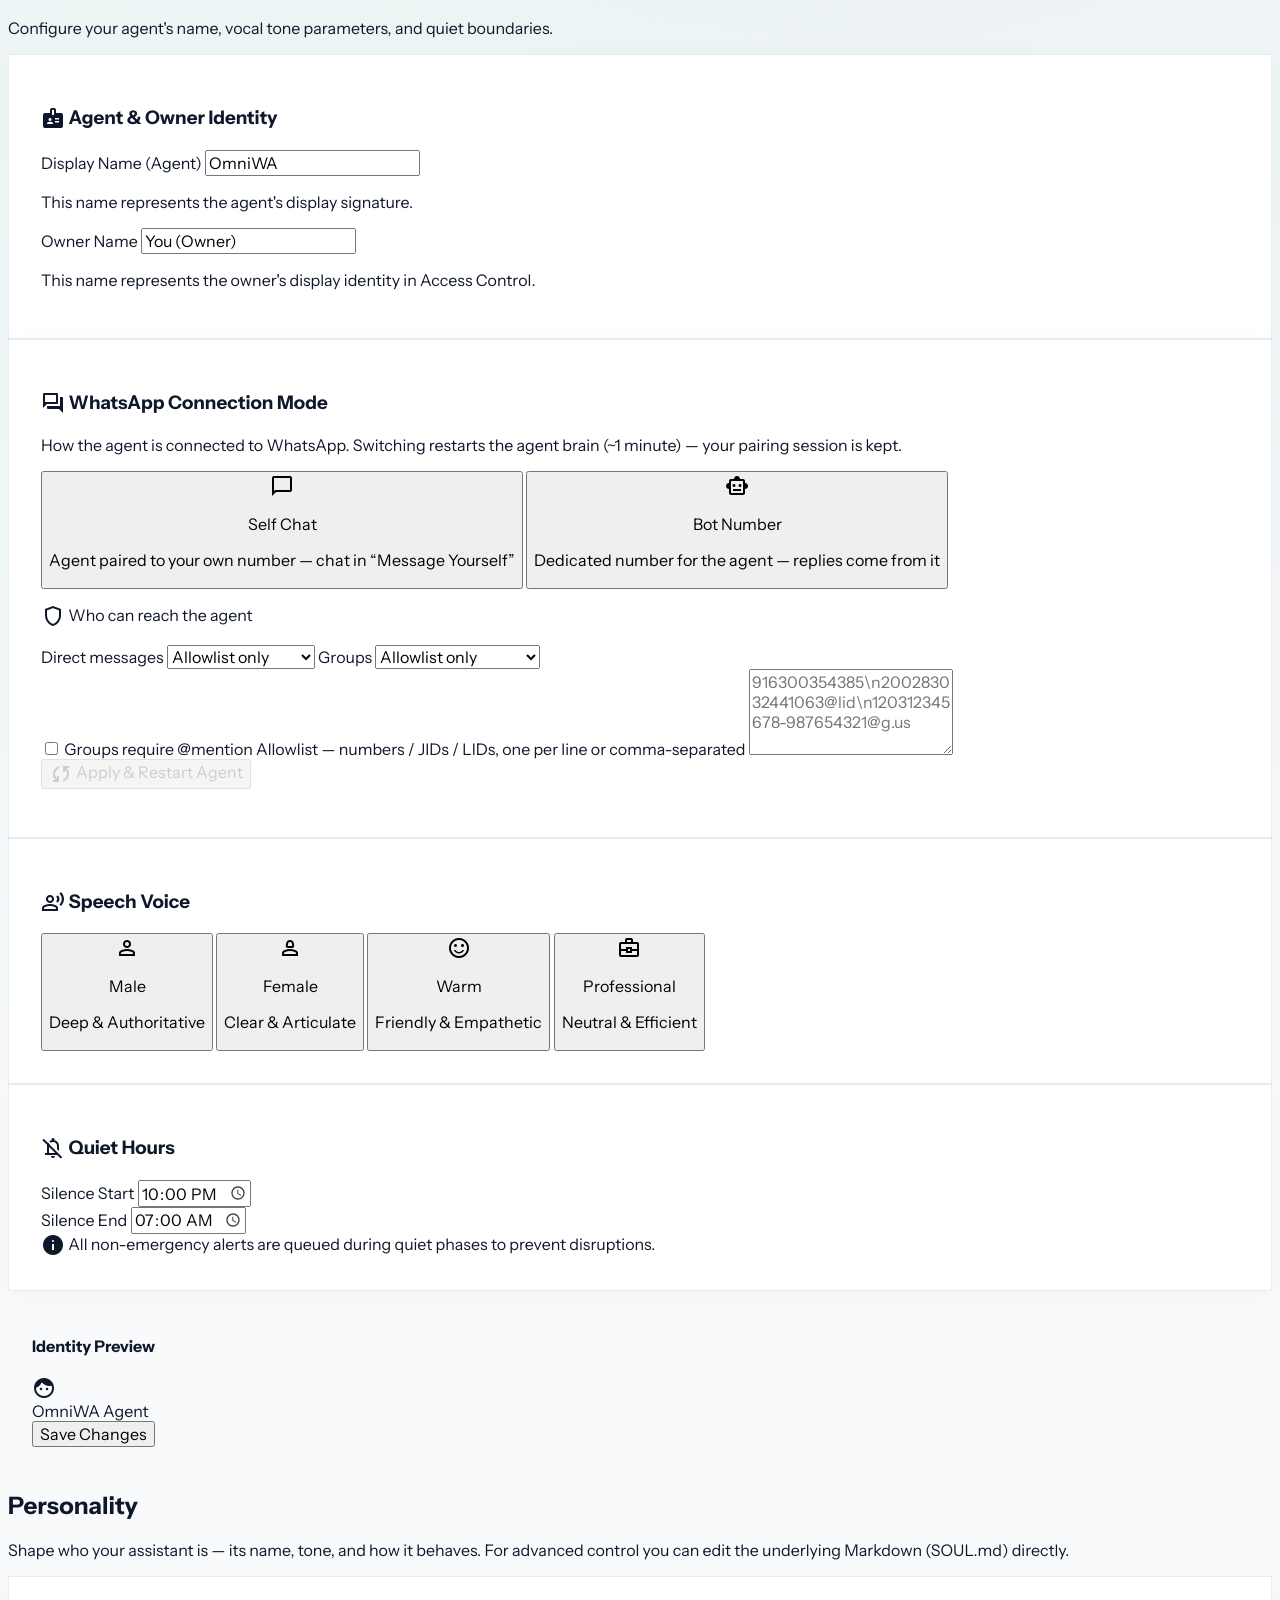
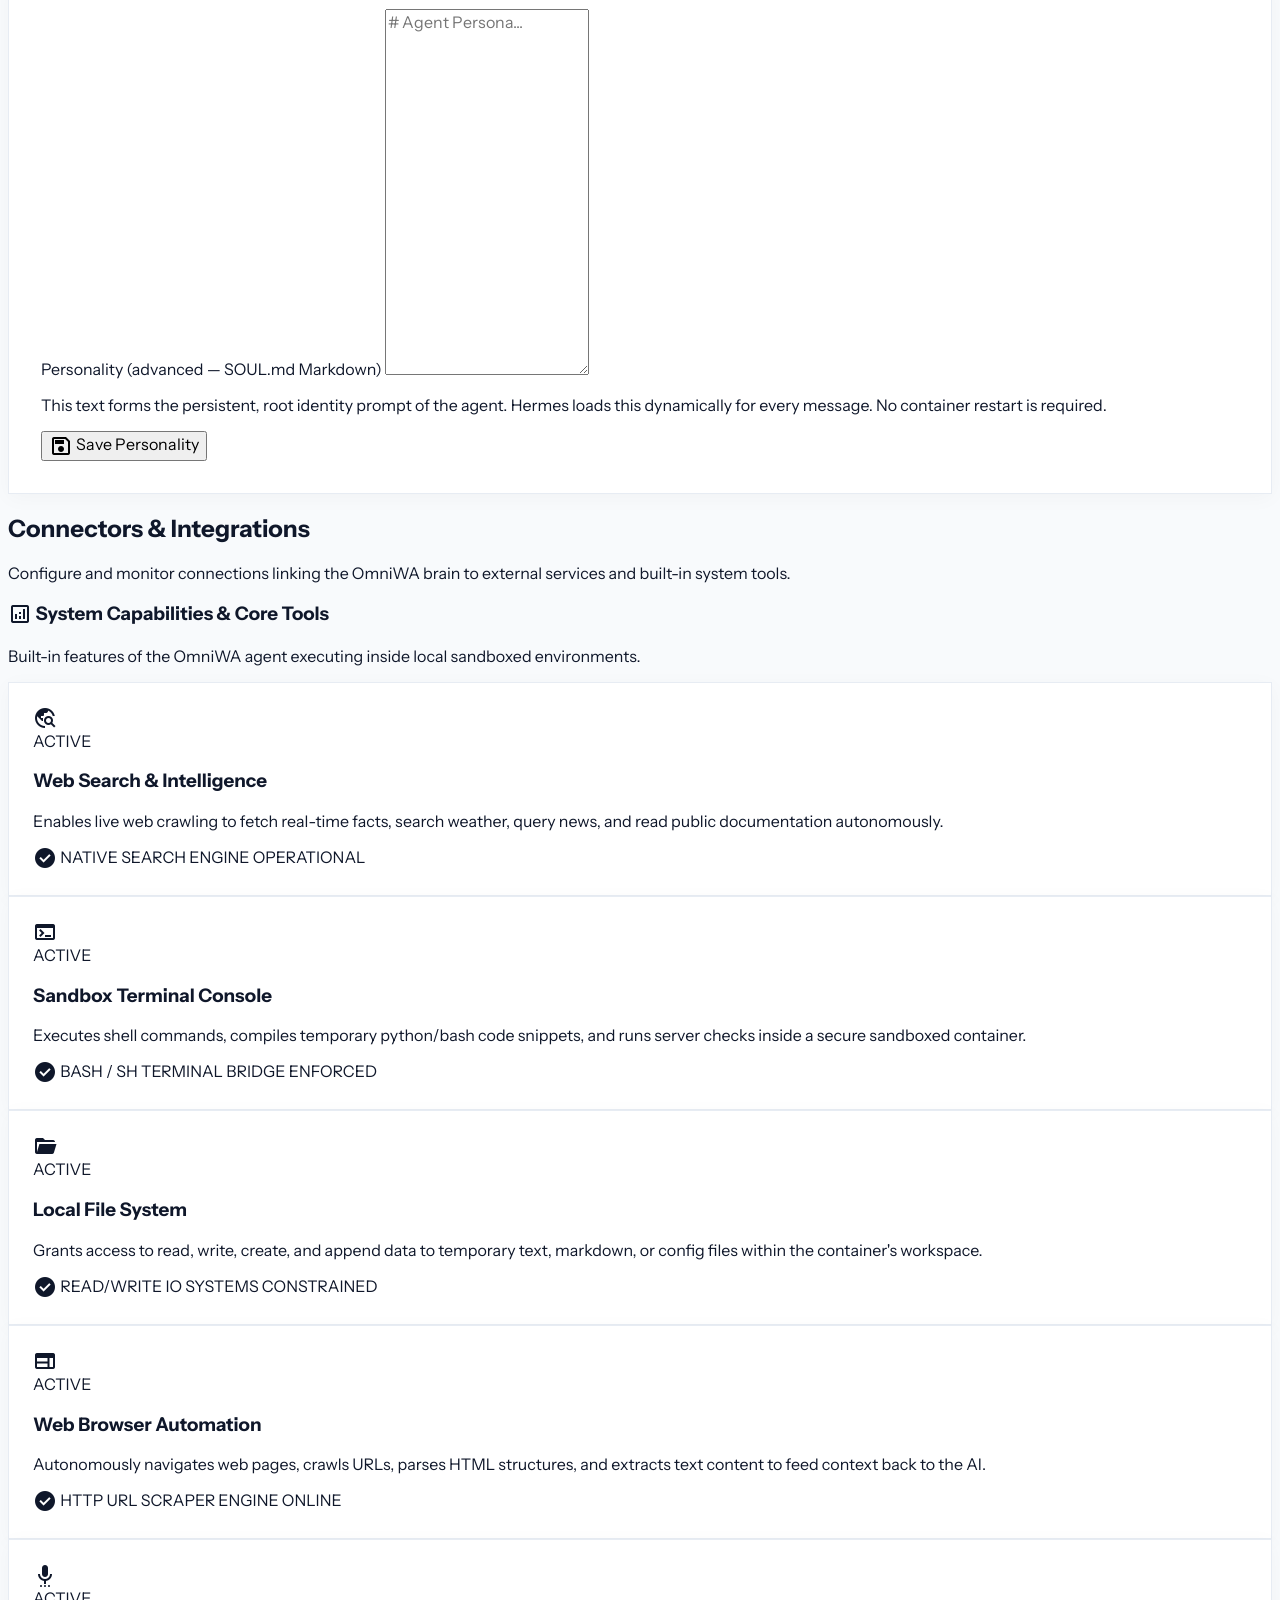
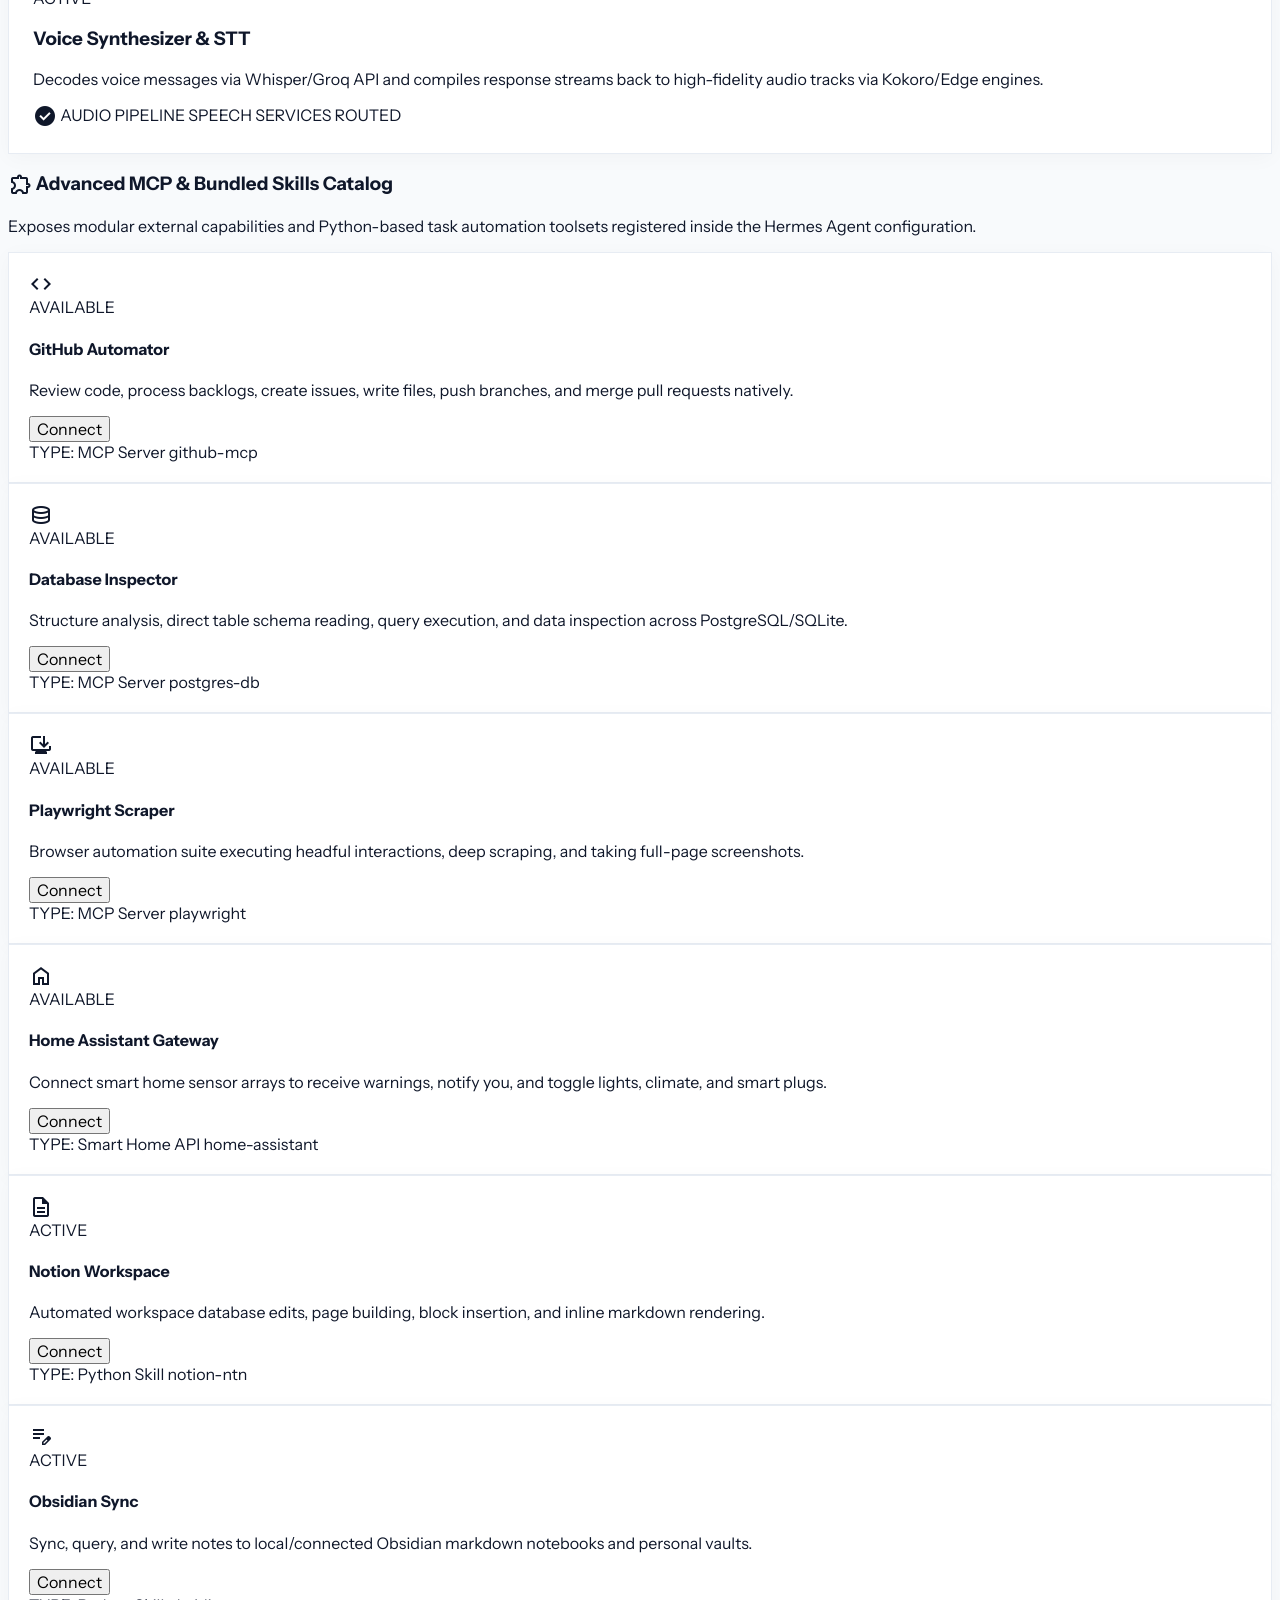
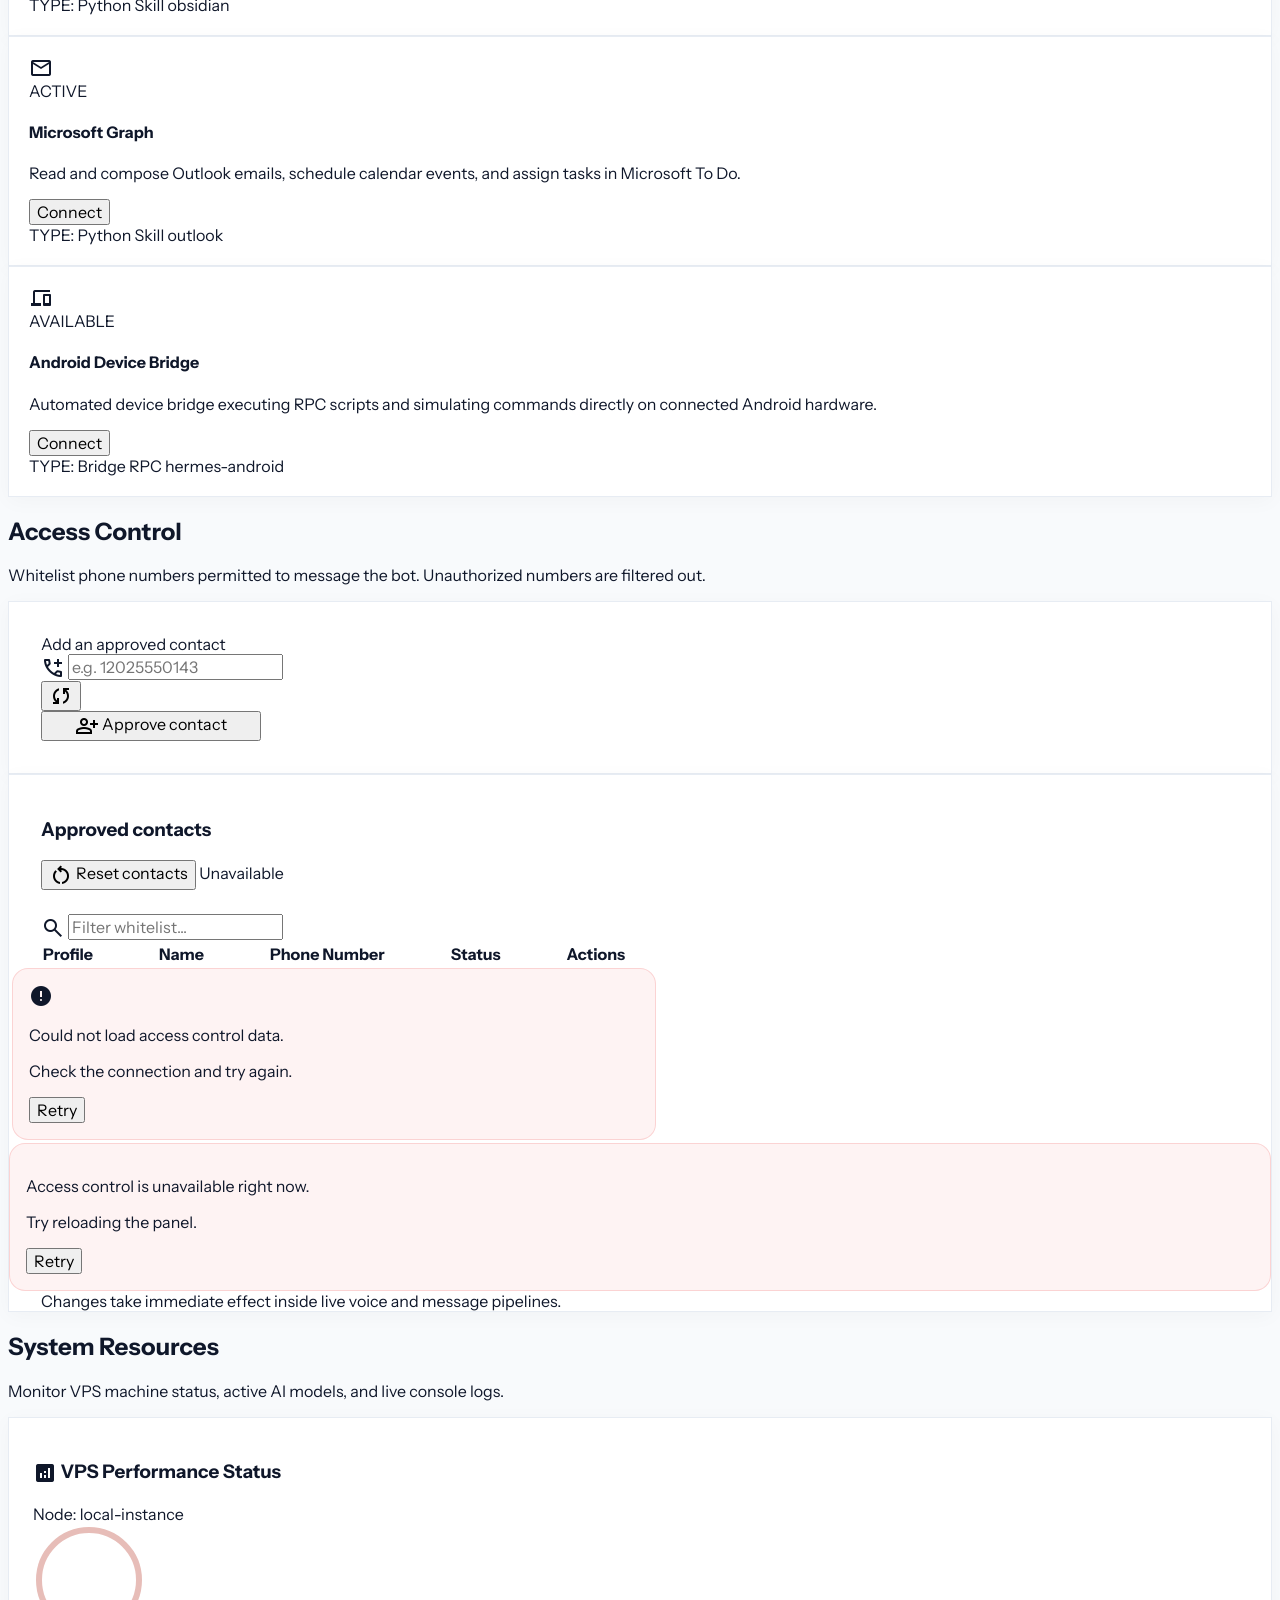
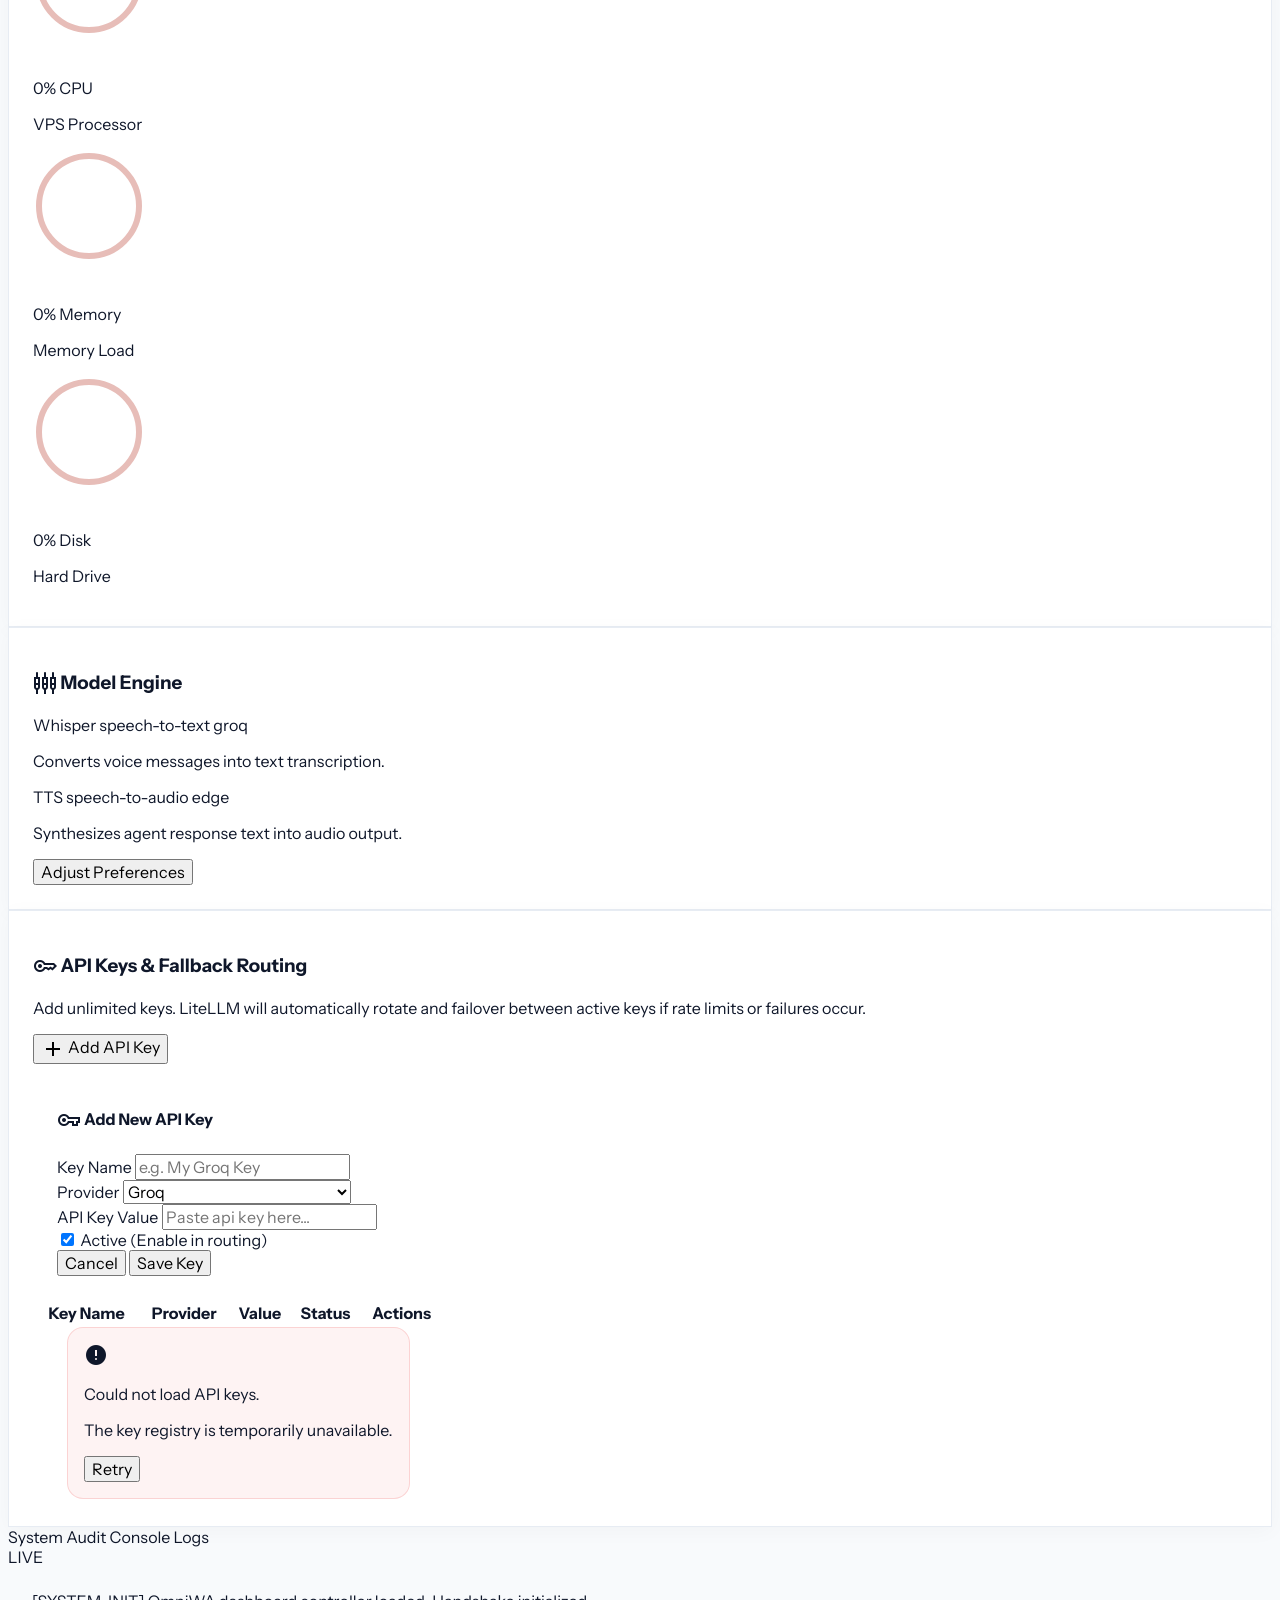
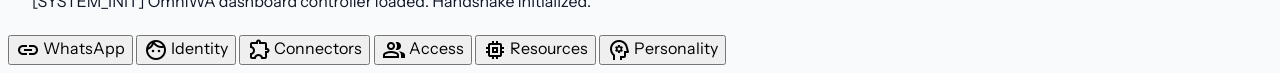
==== commit 95fb81a3: "feat(pairing): headless end-to-end re-pairing — POST /api/pairing/start launches hermes whatsapp wiz" ====
--- a/backend/app/templates/dashboard.html
+++ b/backend/app/templates/dashboard.html
@@ -501,7 +501,7 @@
                             <div id="wa-timeout-progress" class="h-full bg-secondary w-full transition-all duration-1000"></div>
                         </div>
                         <p id="wa-qr-expired-hint" class="hidden text-[11px] text-error font-semibold text-center pt-1">
-                            QR expired — tap <strong>Generate New QR</strong> for a fresh code, then scan within 3 minutes.
+                            QR expired — tap <strong>Generate New QR</strong> for a fresh code. Each code lives ~20 seconds, so scan promptly.
                         </p>
                     </div>
 
@@ -1787,8 +1787,17 @@
     }
 
     async function reconnectWhatsapp() {
-        // The gateway's bridge rotates QRs on its own; "Generate New QR" simply
-        // forces an immediate fresh fetch.
+        // Ask the backend to launch the headless pairing wizard in the hermes
+        // container (repairs paths, captures rotating QRs to the shared volume).
+        try {
+            const resp = await fetch('/api/pairing/start', { method: 'POST' });
+            if (!resp.ok) {
+                const body = await resp.json().catch(() => ({}));
+                showToast(body.detail || 'Could not start pairing wizard.', 'error');
+            }
+        } catch (e) {
+            showToast('Pairing request failed: ' + e.message, 'error');
+        }
         startHermesPairingPoller();
     }
 
